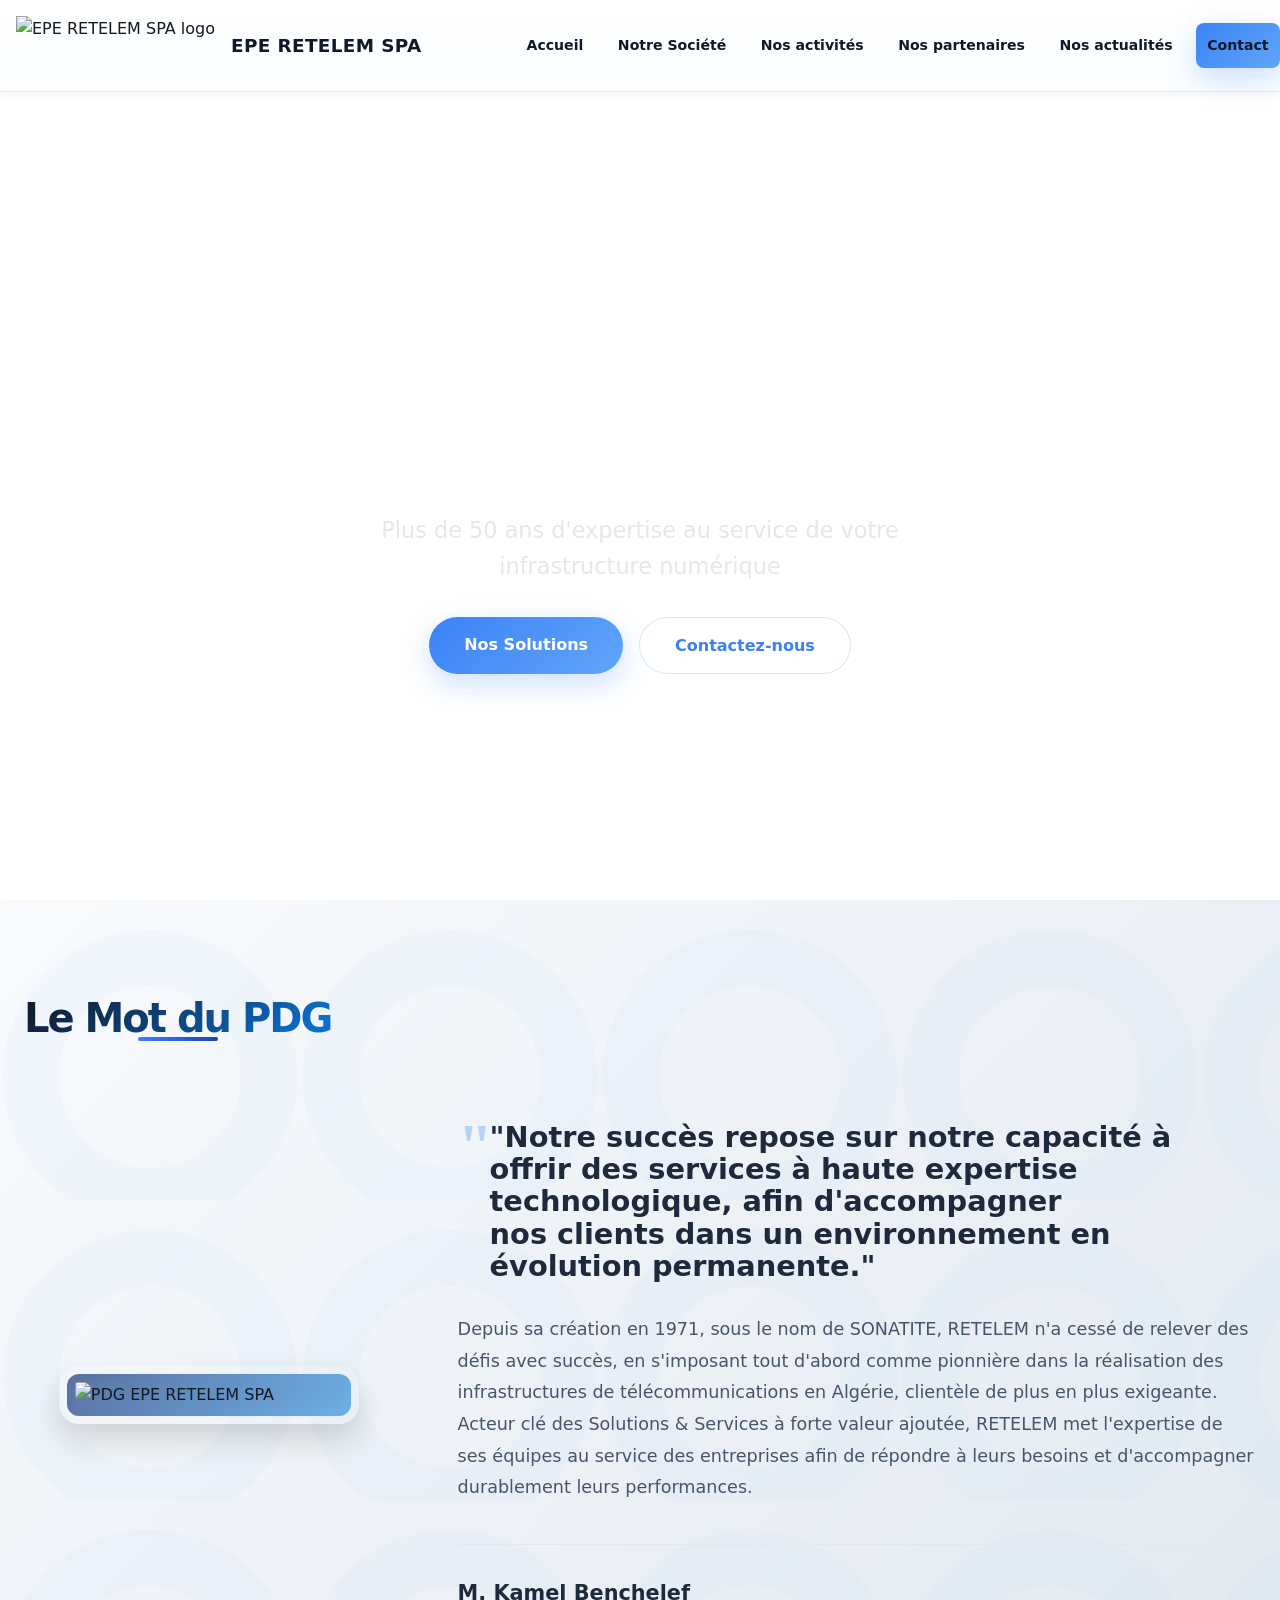
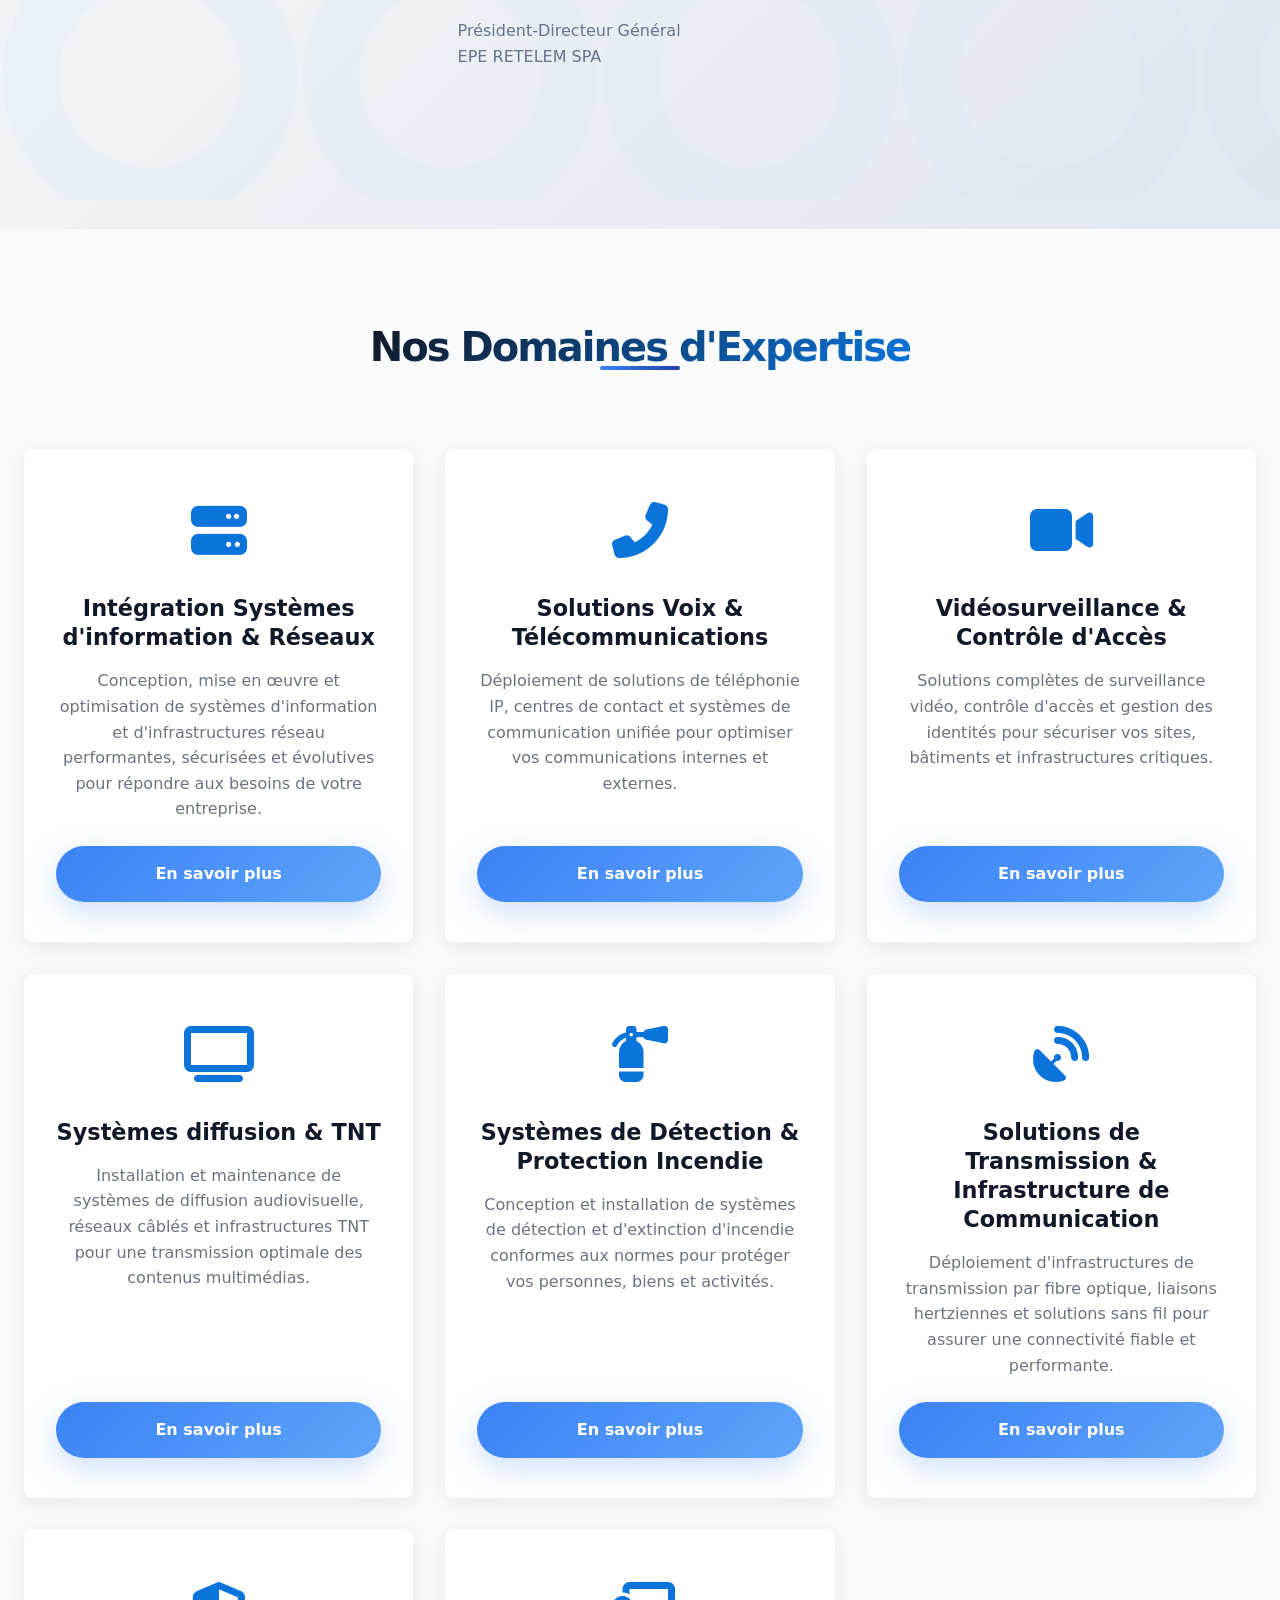
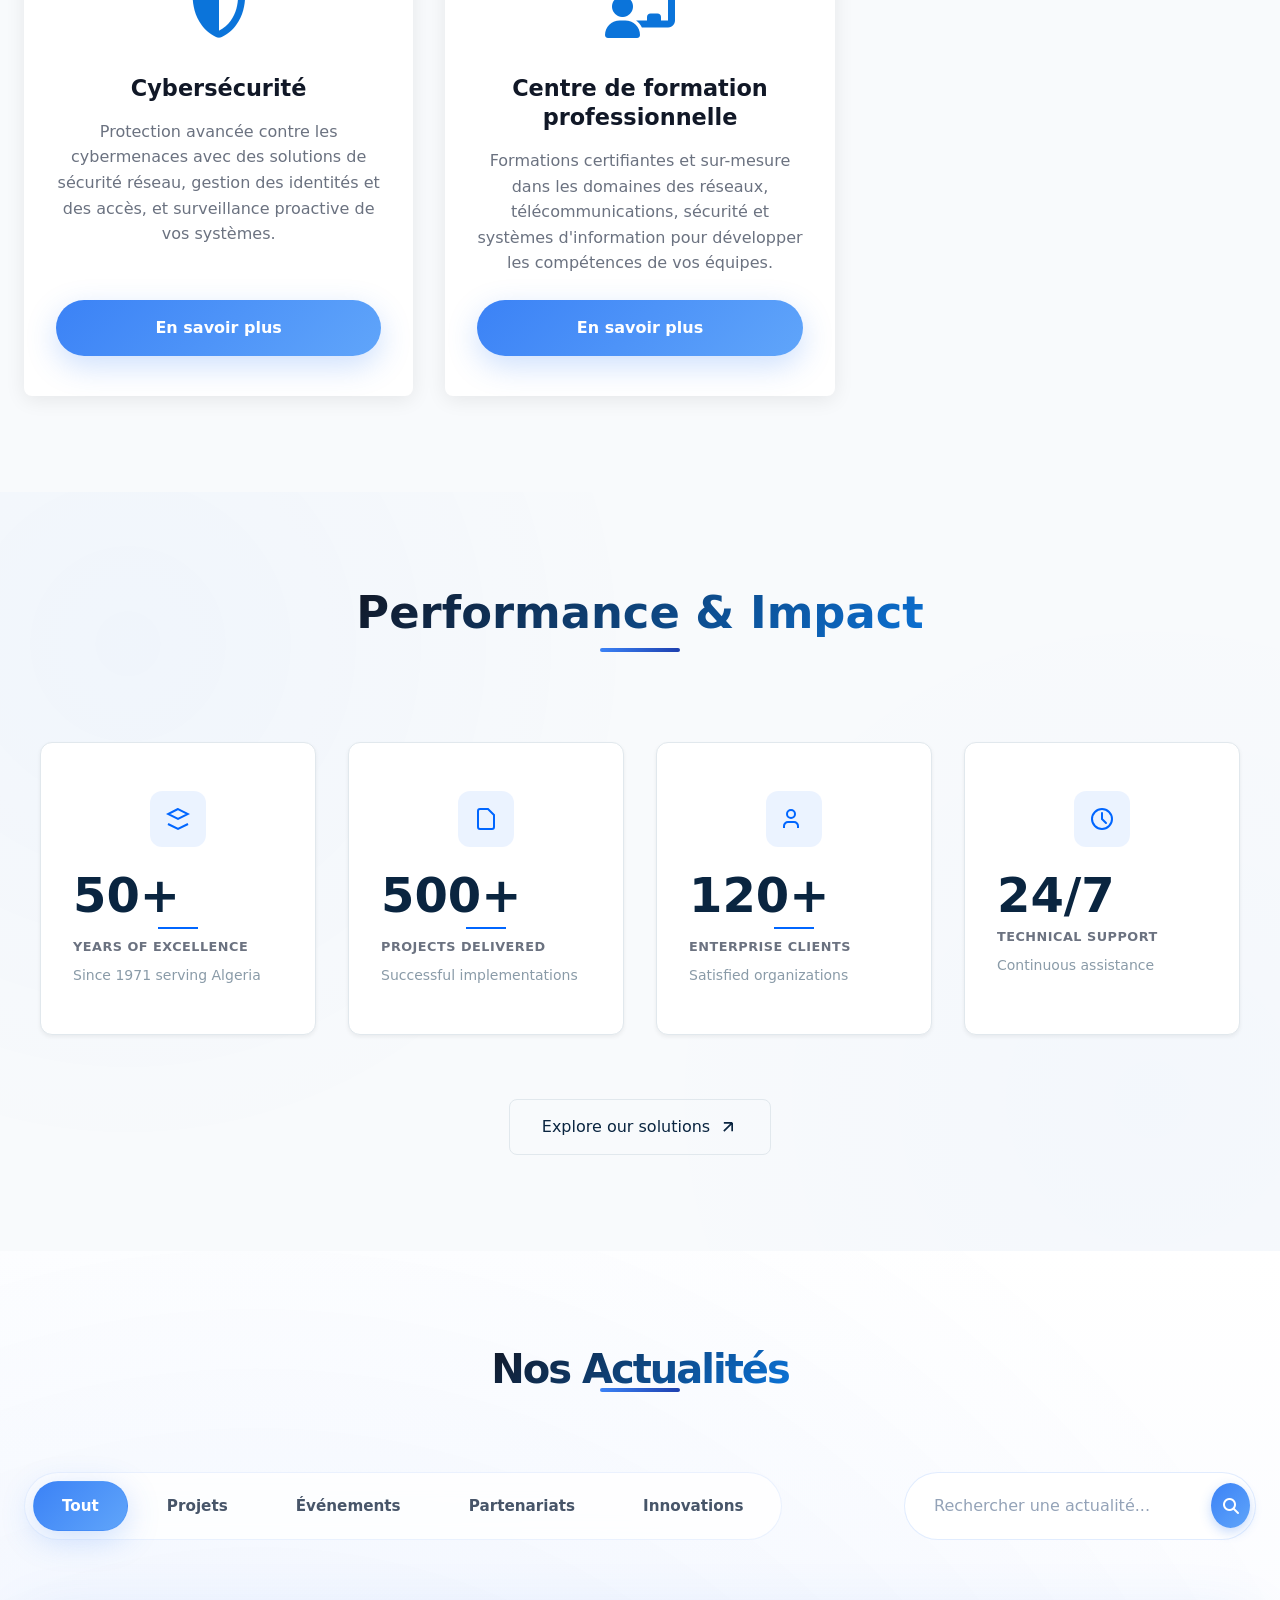
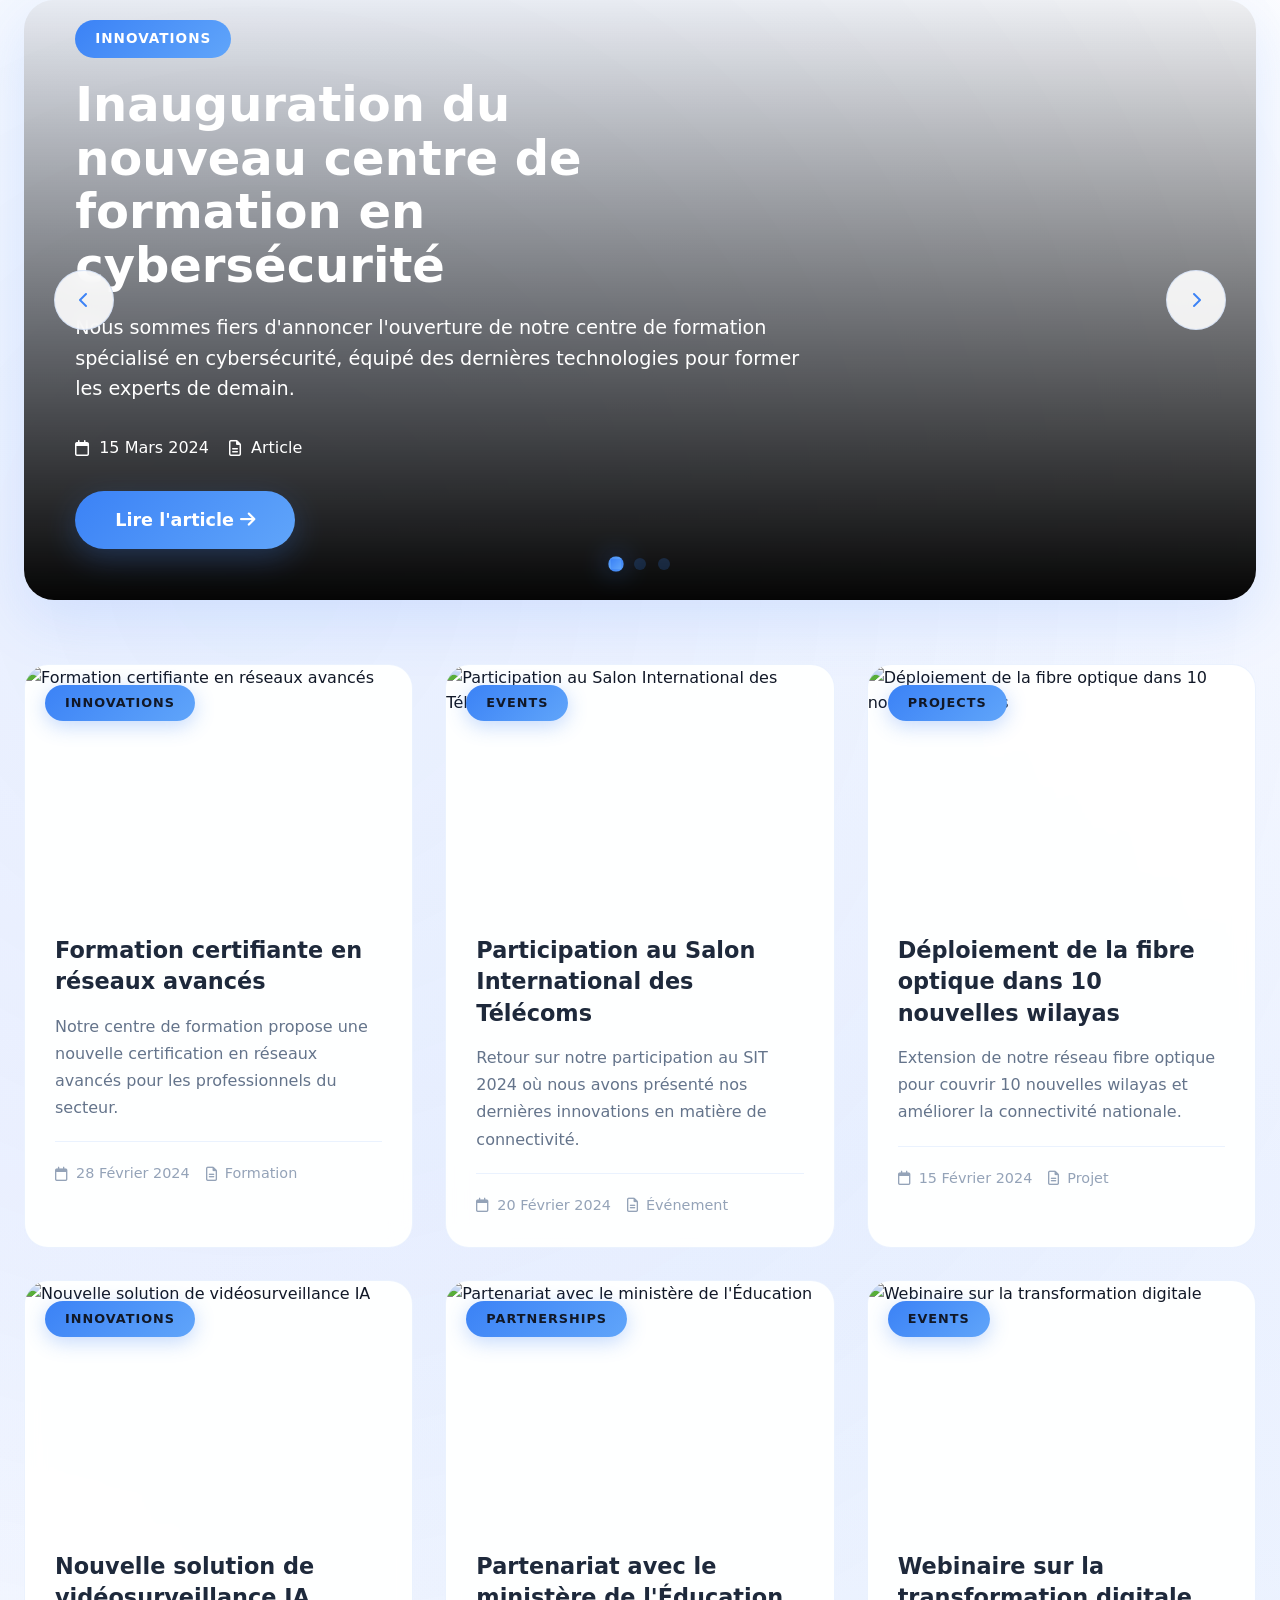
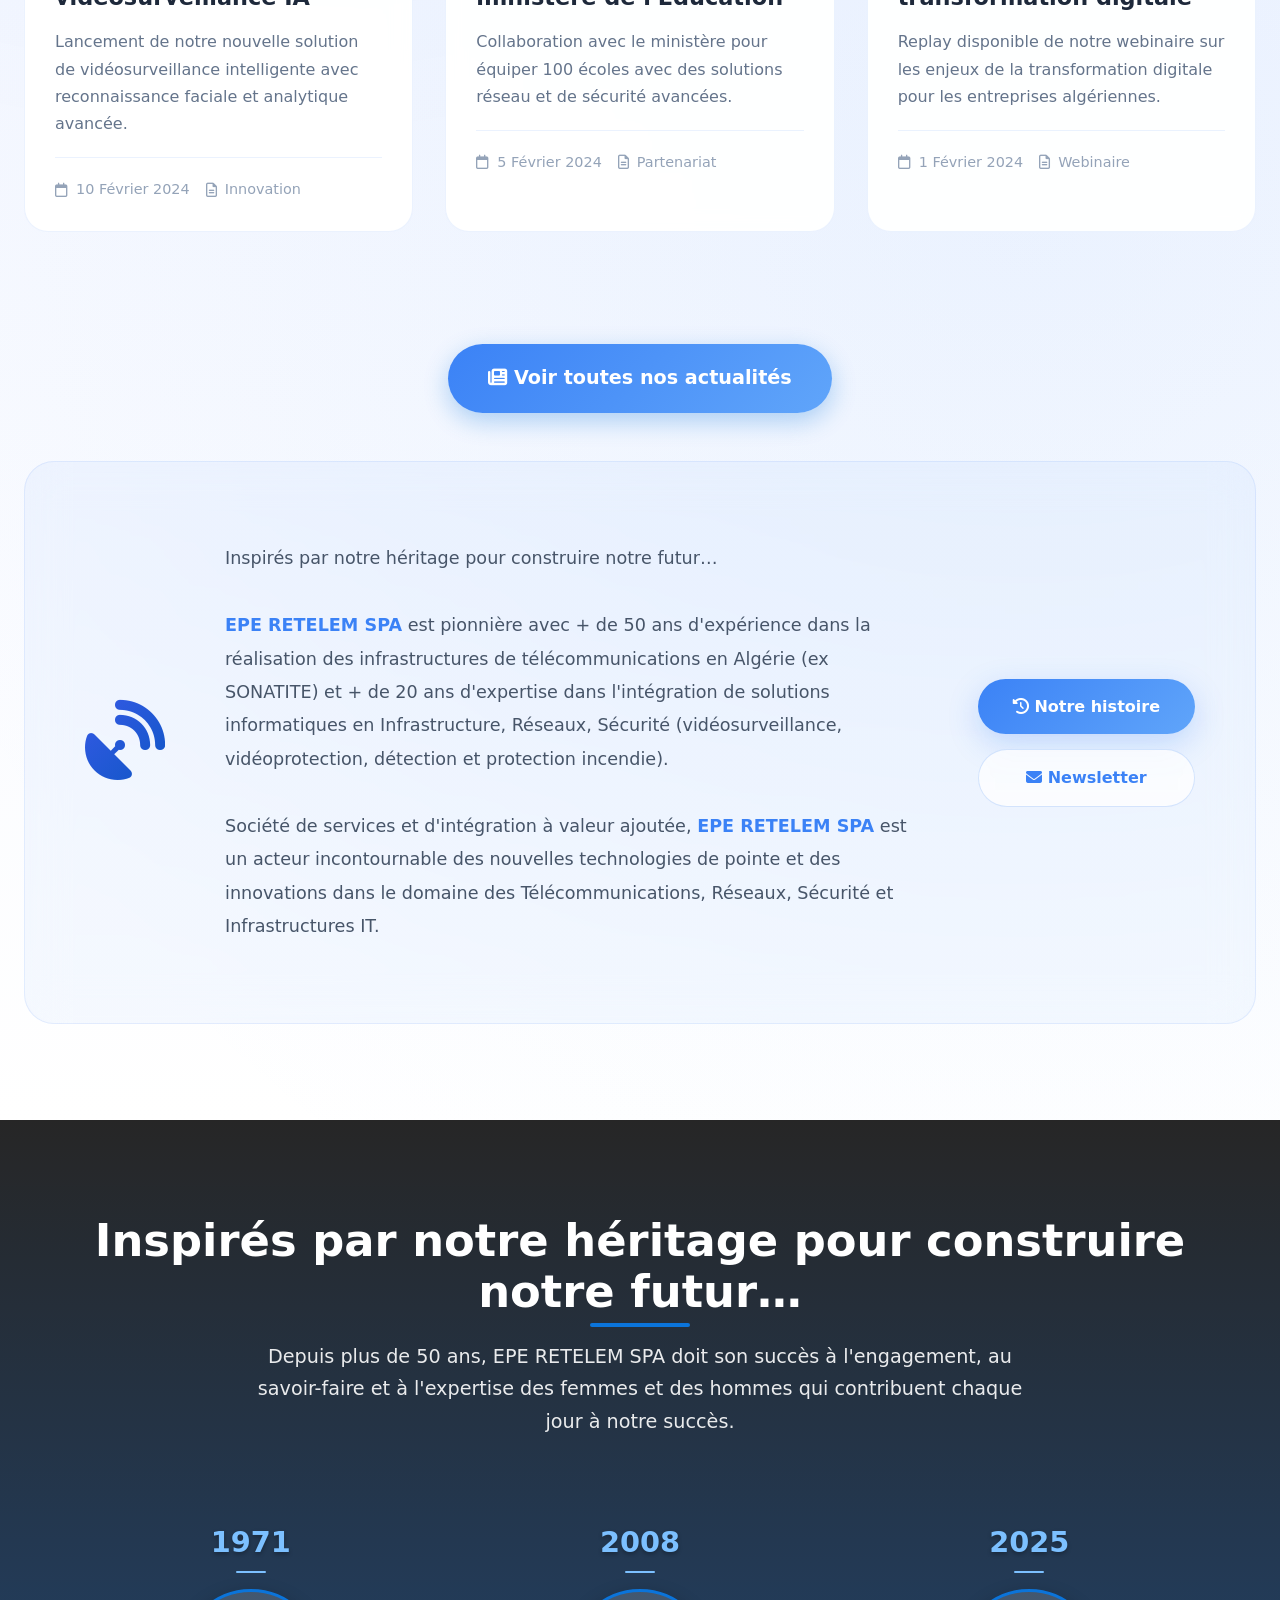
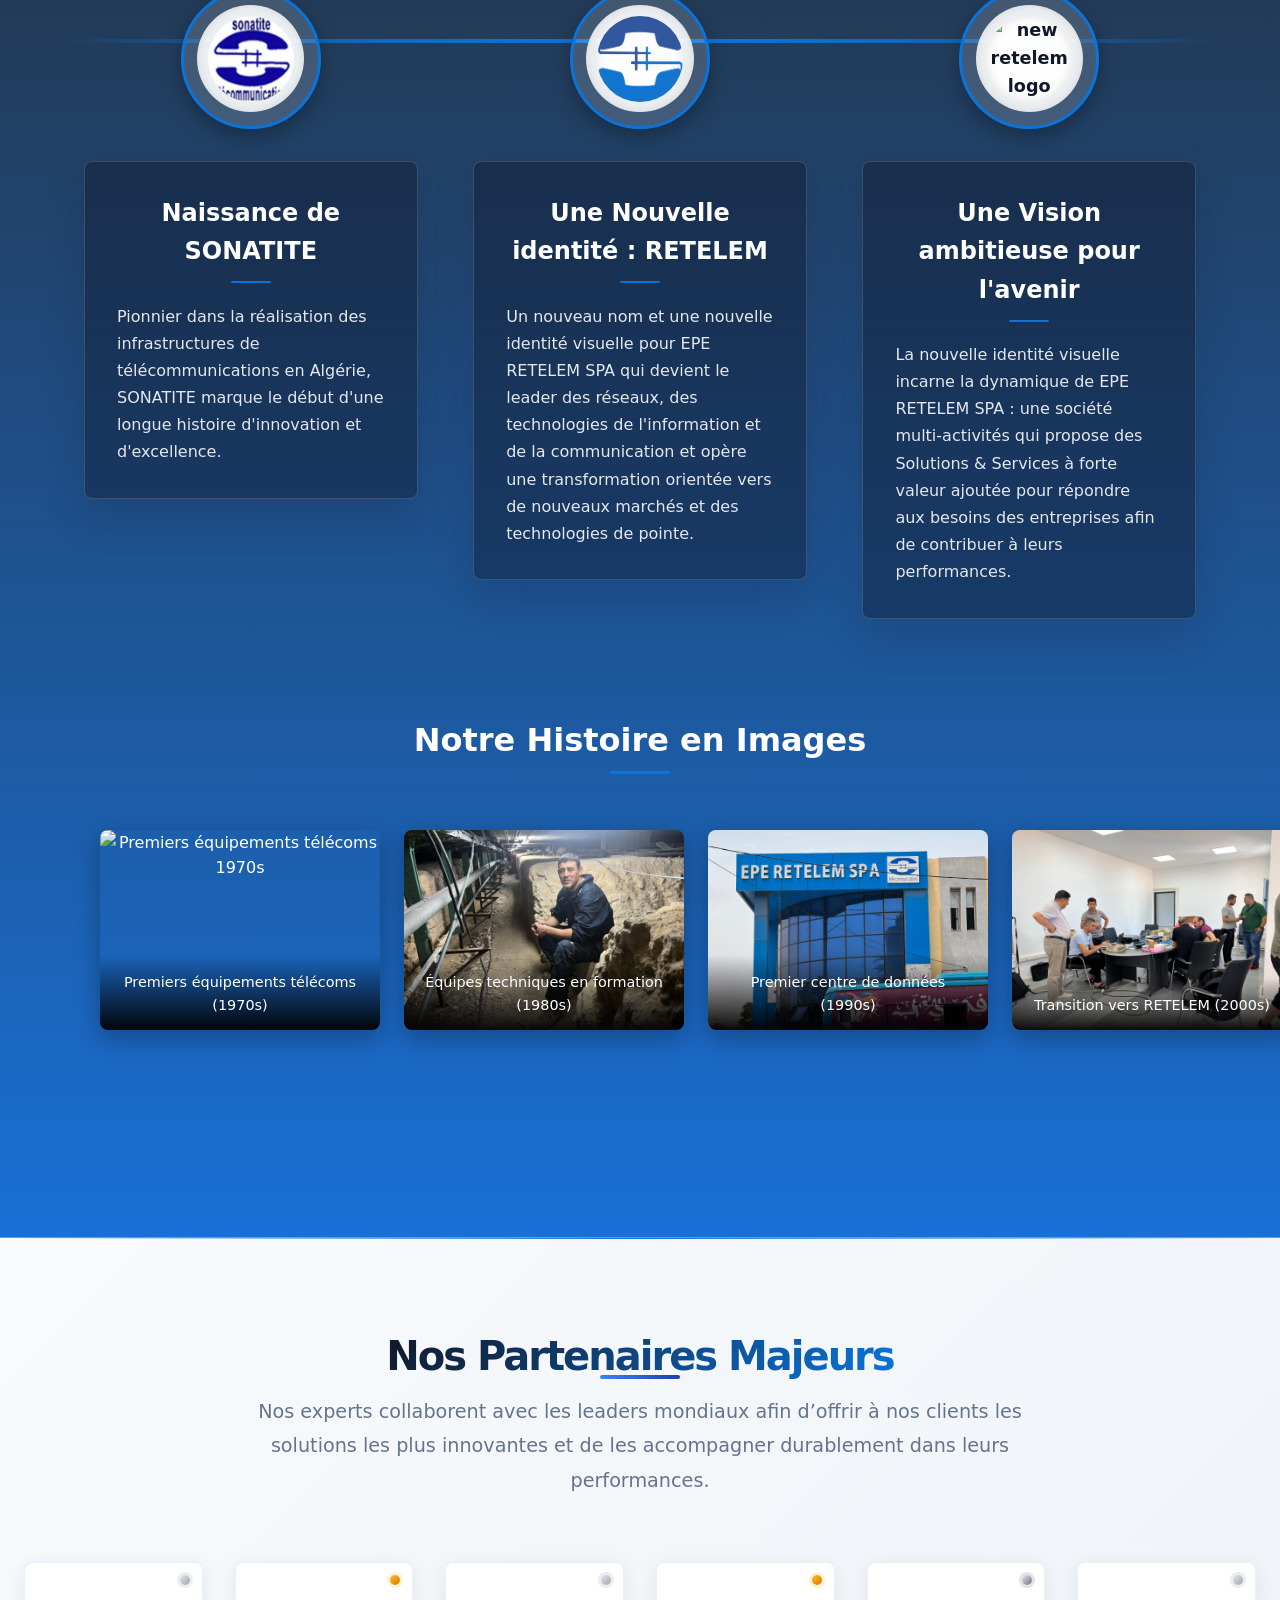
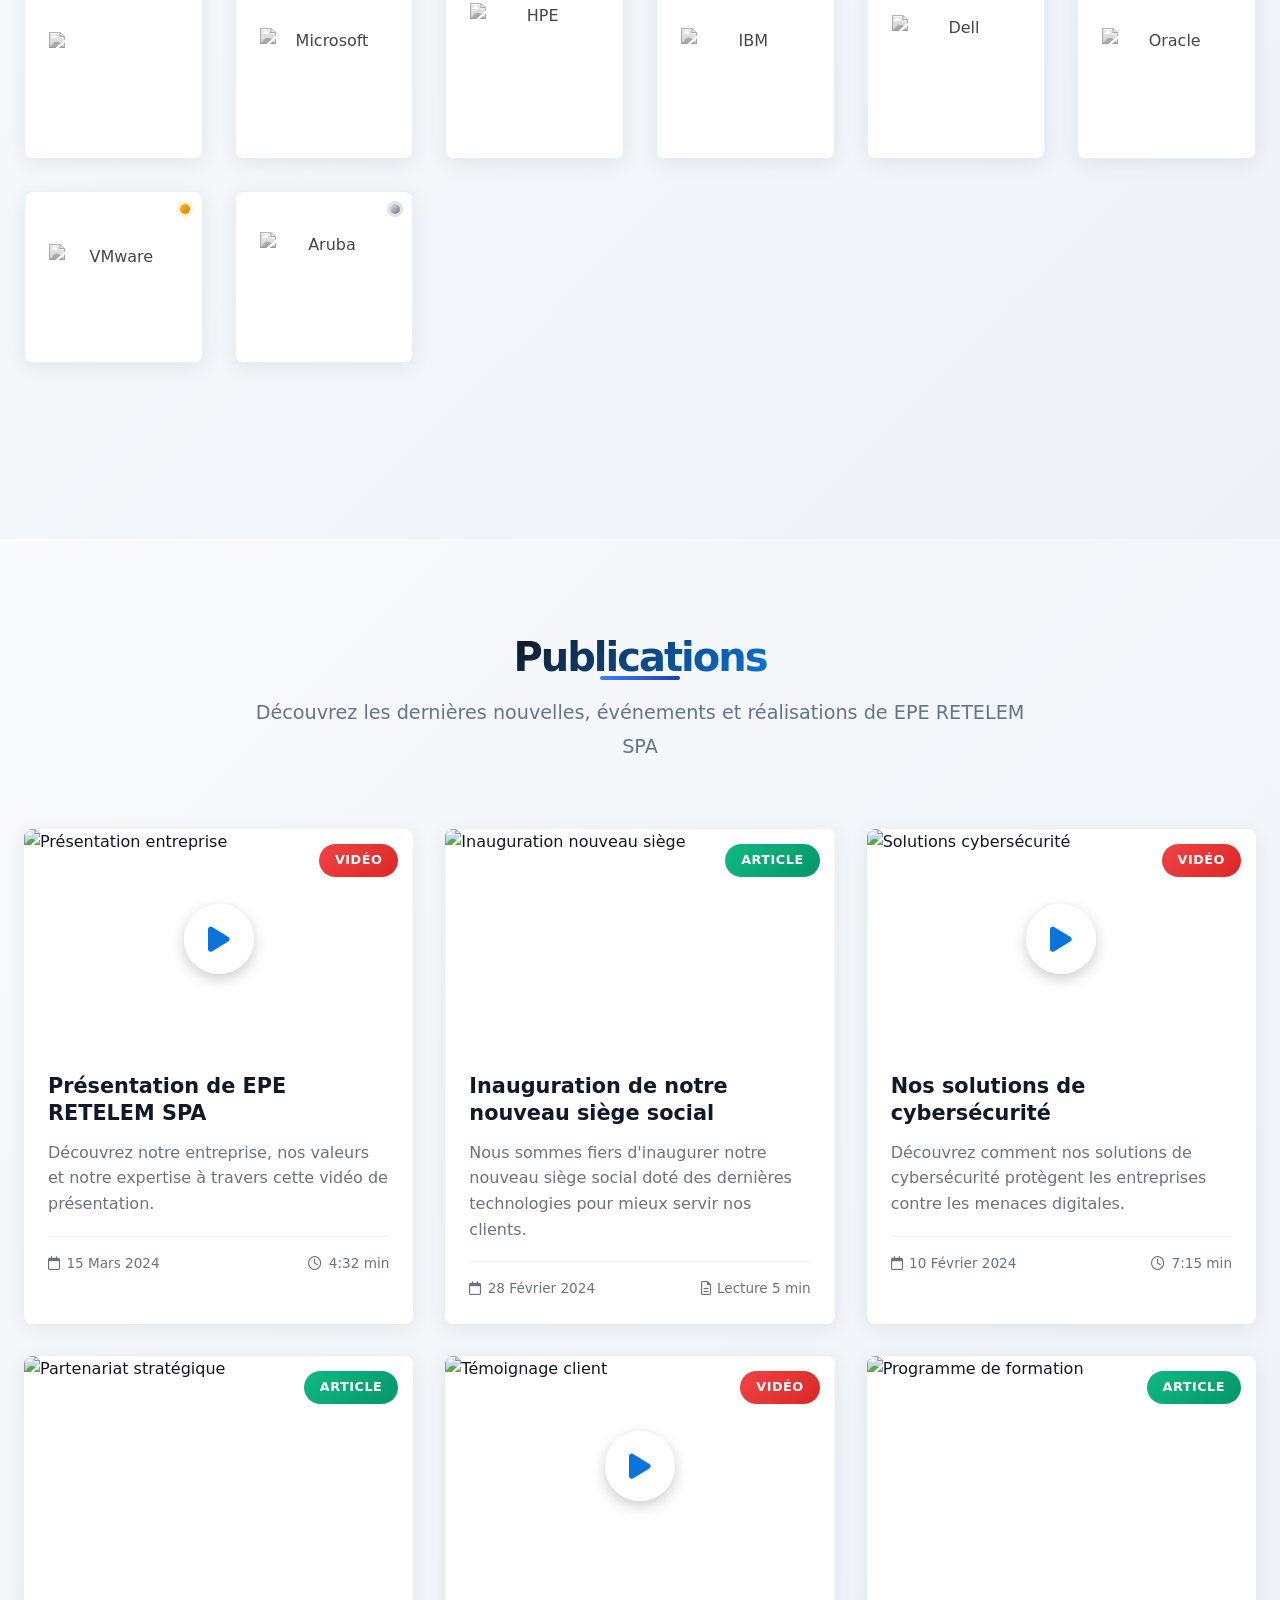
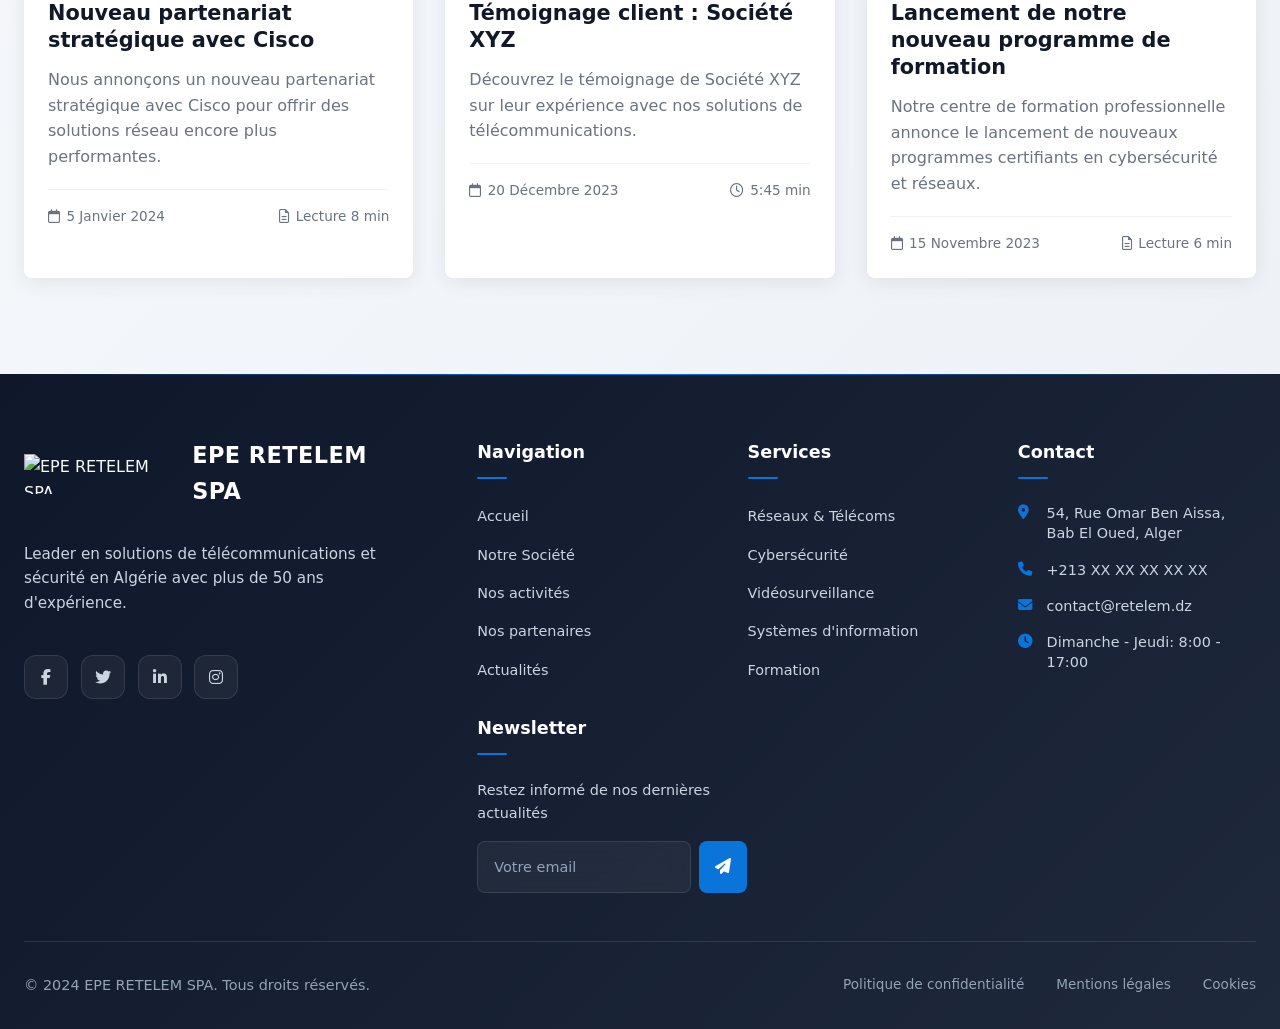
==== index.html @ a76135a5 "Rubrique PARTENAIRES Correction de la phrase introduction" ====
<!doctype html>
<html lang="fr">
<head>
  <meta charset="utf-8" />
  <meta name="viewport" content="width=device-width,initial-scale=1" />
  <title>EPE RETELEM SPA</title>
  <link rel="stylesheet" href="css/styles.css" />
  <link rel="stylesheet" href="https://cdnjs.cloudflare.com/ajax/libs/font-awesome/6.4.0/css/all.min.css">

</head>
<body>
  <header class="site-header">
    <div class="container header-inner">
      <a href="#" class="brand">
        <img src="assets/logo.png" alt="EPE RETELEM SPA logo" class="brand-logo" />
        <span class="brand-name">EPE RETELEM SPA</span>
      </a>

    <!-- Search Bar (appears on scroll for desktop) -->
      <div class="header-search" id="headerSearch">
        <div class="search-input-wrapper">
          <input 
            type="text" 
            class="search-input" 
            id="searchInput" 
            placeholder="Rechercher services, partenaires, actualités..."
            autocomplete="off"
          />
          <button class="search-button" id="searchButton">
            <i class="fas fa-search"></i>
          </button>
        </div>
        <div class="search-results" id="searchResults"></div>
      </div>

      <button class="mobile-search-toggle" id="mobileSearchToggle" aria-label="Rechercher">
        <i class="fas fa-search"></i>
      </button>

      <button class="mobile-nav-toggle" aria-controls="primary-nav" aria-expanded="false" aria-label="Afficher le menu">
        <span class="hamburger"></span>
      </button>

        <button class="mobile-nav-toggle" aria-controls="primary-nav" aria-expanded="false" aria-label="Afficher le menu">
          <span class="hamburger"></span>
        </button>

      <nav id="primary-nav" class="primary-nav" aria-label="Navigation principale">
        <ul class="nav-list">
          <li><a href="#accueil" class="nav-link">Accueil</a></li>

          <li class="has-submenu">
            <a href="#notre-societe" class="nav-link" aria-haspopup="true" aria-expanded="false">Notre Société</a>
            <ul class="submenu">
              <li><a href="#notre-histoire" class="nav-link">Notre histoire</a></li>
              <li><a href="#nos-valeurs" class="nav-link">Nos valeurs</a></li>
              <li><a href="#notre-engagement" class="nav-link">Notre engagement</a></li>
              <li><a href="#qualite" class="nav-link">Qualité</a></li>
              <li><a href="#nos-atouts" class="nav-link">Nos atouts</a></li>
            </ul>
          </li>

          <li class="has-submenu">
            <a href="#services-section" class="nav-link" aria-haspopup="true" aria-expanded="false">Nos activités</a>
            <ul class="submenu">
              <li><a href="#services-section" data-service="1" class="service-sub-link">Intégration Systèmes d'information & Réseaux</a></li>
              <li><a href="#services-section" data-service="2" class="service-sub-link">Solutions Voix & Télécommunications</a></li>
              <li><a href="#services-section" data-service="3" class="service-sub-link">Vidéosurveillance & Contrôle d'Accès</a></li>
              <li><a href="#services-section" data-service="4" class="service-sub-link">Systèmes diffusion & TNT</a></li>
              <li><a href="#services-section" data-service="5" class="service-sub-link">Systèmes de Détection & Protection Incendie</a></li>
              <li><a href="#services-section" data-service="6" class="service-sub-link">Solutions de Transmission & Infrastructure de Communication</a></li>
              <li><a href="#services-section" data-service="7" class="service-sub-link">Cybersécurité</a></li>
              <li><a href="#services-section" data-service="8" class="service-sub-link">Centre de formation professionnelle</a></li>
            </ul>
          </li>

          <li><a href="#partenaires-section" class="nav-link">Nos partenaires</a></li>
          <li><a href="#actualites-section" class="nav-link">Nos actualités</a></li>
          <li><a href="#contact-section" class="btn btn-primary nav-link">Contact</a></li>
        </ul>
      </nav>
    </div>
  </header>

  <main>
    <section class="hero1">
      <div class="hero1-bg">
        <img src="assets/background.jpg" alt="Background" />
      </div>
      <div class="hero1-content">
        <h1>Solutions Télécommunications & Sécurité</h1>
        <p>Plus de 50 ans d'expertise au service de votre infrastructure numérique</p>
        <div class="hero1-buttons">
          <a href="#" class="btn btn-primary">Nos Solutions</a>
          <a href="#" class="btn btn-secondary">Contactez-nous</a>
        </div>
      </div>
    </section>

    <section class="ceo-section" id="mot-du-pdg">
        <div class="container">
            <h2 class="section-title">Le Mot du PDG</h2>
            
            <div class="ceo-container">
                <div class="ceo-image-container">
                    <img src="assets/PDG2.jpg" alt="PDG EPE RETELEM SPA" class="ceo-image">
                    <!-- Removed old frame div -->
                </div>
                
                <div class="ceo-content">
                    <p class="ceo-quote">
                        "Notre succès repose sur notre capacité à offrir des services à haute expertise technologique, afin d'accompagner nos clients dans un environnement en évolution permanente."
                    </p>
                    
                    <div class="ceo-message">
                        <p>Depuis sa création en 1971, sous le nom de SONATITE, RETELEM n'a cessé de relever des défis avec succès, en s'imposant tout d'abord comme pionnière dans la réalisation des infrastructures de télécommunications en Algérie, clientèle de plus en plus exigeante.</p>
                        
                        <p>Acteur clé des Solutions & Services à forte valeur ajoutée, RETELEM met l'expertise de ses équipes au service des entreprises afin de répondre à leurs besoins et d'accompagner durablement leurs performances.</p>
                    </div>
                    
                    <div class="ceo-signature">
                        <div class="ceo-info">
                            <h4>M. Kamel Benchelef</h4>
                            <p>Président-Directeur Général</p>
                            <p>EPE RETELEM SPA</p>
                        </div>
                    </div>
                </div>
            </div>
        </div>
    </section>




  <section class="services-section">
    <div class="container">
      <div class="section-header">
        <h2 class="section-title">Nos Domaines d'Expertise</h2>
       <!--  <p class="section-subtitle">Découvrez nos solutions complètes pour répondre à tous vos besoins en télécommunications, sécurité et systèmes d'information</p>-->
      </div>
      <div class="services-grid">
        <!-- Service 1 -->
        <div class="service-card">
          <div class="service-icon">
            <i class="fas fa-server"></i>
          </div>
          <h3 class="service-title">Intégration Systèmes d'information & Réseaux</h3>
          <p class="service-description">Conception, mise en œuvre et optimisation de systèmes d'information et d'infrastructures réseau performantes, sécurisées et évolutives pour répondre aux besoins de votre entreprise.</p>
          <button class="btn btn-primary" data-service="1">En savoir plus</button>
        </div>
        
        <!-- Service 2 -->
        <div class="service-card">
          <div class="service-icon">
            <i class="fas fa-phone-alt"></i>
          </div>
          <h3 class="service-title">Solutions Voix & Télécommunications</h3>
          <p class="service-description">Déploiement de solutions de téléphonie IP, centres de contact et systèmes de communication unifiée pour optimiser vos communications internes et externes.</p>
          <button class="btn btn-primary" data-service="2">En savoir plus</button>
        </div>
        
        <!-- Service 3 -->
        <div class="service-card">
          <div class="service-icon">
            <i class="fas fa-video"></i>
          </div>
          <h3 class="service-title">Vidéosurveillance & Contrôle d'Accès</h3>
          <p class="service-description">Solutions complètes de surveillance vidéo, contrôle d'accès et gestion des identités pour sécuriser vos sites, bâtiments et infrastructures critiques.</p>
          <button class="btn btn-primary" data-service="3">En savoir plus</button>
        </div>
        
        <!-- Service 4 -->
        <div class="service-card">
          <div class="service-icon">
            <i class="fas fa-tv"></i>
          </div>
          <h3 class="service-title">Systèmes diffusion & TNT</h3>
          <p class="service-description">Installation et maintenance de systèmes de diffusion audiovisuelle, réseaux câblés et infrastructures TNT pour une transmission optimale des contenus multimédias.</p>
          <button class="btn btn-primary" data-service="4">En savoir plus</button>
        </div>
        
        <!-- Service 5 -->
        <div class="service-card">
          <div class="service-icon">
            <i class="fas fa-fire-extinguisher"></i>
          </div>
          <h3 class="service-title">Systèmes de Détection & Protection Incendie</h3>
          <p class="service-description">Conception et installation de systèmes de détection et d'extinction d'incendie conformes aux normes pour protéger vos personnes, biens et activités.</p>
          <button class="btn btn-primary" data-service="5">En savoir plus</button>
        </div>
        
        <!-- Service 6 -->
        <div class="service-card">
          <div class="service-icon">
            <i class="fas fa-satellite-dish"></i>
          </div>
          <h3 class="service-title">Solutions de Transmission & Infrastructure de Communication</h3>
          <p class="service-description">Déploiement d'infrastructures de transmission par fibre optique, liaisons hertziennes et solutions sans fil pour assurer une connectivité fiable et performante.</p>
          <button class="btn btn-primary" data-service="6">En savoir plus</button>
        </div>
        
        <!-- Service 7 -->
        <div class="service-card">
          <div class="service-icon">
            <i class="fas fa-shield-alt"></i>
          </div>
          <h3 class="service-title">Cybersécurité</h3>
          <p class="service-description">Protection avancée contre les cybermenaces avec des solutions de sécurité réseau, gestion des identités et des accès, et surveillance proactive de vos systèmes.</p>
          <button class="btn btn-primary" data-service="7">En savoir plus</button>
        </div>
        
        <!-- Service 8 -->
        <div class="service-card">
          <div class="service-icon">
            <i class="fas fa-chalkboard-teacher"></i>
          </div>
          <h3 class="service-title">Centre de formation professionnelle</h3>
          <p class="service-description">Formations certifiantes et sur-mesure dans les domaines des réseaux, télécommunications, sécurité et systèmes d'information pour développer les compétences de vos équipes.</p>
          <button class="btn btn-primary" data-service="8">En savoir plus</button>
        </div>
      </div>
    </div>
  </section>


  <!-- Service Modal Structure -->
  <div id="serviceModal" class="modal">
    <div class="modal-content">
      <div class="modal-header">
        <div class="modal-title">
          <div class="modal-icon" id="serviceModalIcon"></div>
          <h2 id="serviceModalTitle">Titre du Service</h2>
        </div>
        <button class="modal-close" id="serviceModalClose">&times;</button>
      </div>
      <div class="modal-body">
        <div class="service-details">
          <div class="service-info">
            <h3>Description détaillée</h3>
            <p id="serviceModalDescription">Description détaillée du service...</p>
            
            <h3>Nos solutions</h3>
            <div class="service-features">
              <ul id="serviceModalFeatures">
                <!-- Features will be added here by JavaScript -->
              </ul>
            </div>
          </div>
          <div class="service-image">
            <img id="serviceModalImage" src="" alt="Service Image">
          </div>
        </div>
      </div>
      <div class="modal-footer">
        <div class="service-contact">
          <button class="btn btn-outline" id="serviceModalContact">Demander un devis</button>
          <button class="btn btn-primary" id="serviceModalCall">Nous contacter</button>
        </div>
      </div>
    </div>
  </div>

<!-- Enhanced Stats Section -->
<!-- Professional Stats Section -->
<section class="stats-section" data-variant="enterprise">
  <div class="container">
    <header class="stats-header">
      <h2 class="stats-title">Performance & Impact</h2>
    </header>

    <div class="stats-grid">
      <div class="stat-item" data-count="50" data-suffix="+">
        <div class="stat-content">
          <div class="stat-icon">
            <svg viewBox="0 0 24 24" fill="none">
              <path d="M12 2L2 7L12 12L22 7L12 2Z" stroke="currentColor" stroke-width="2"/>
              <path d="M2 17L12 22L22 17" stroke="currentColor" stroke-width="2"/>
            </svg>
          </div>
          <div class="stat-number">
            <span class="stat-counter" data-target="50">0</span>+
          </div>
          <div class="stat-label">Years of Excellence</div>
          <div class="stat-description">Since 1971 serving Algeria</div>
        </div>
      </div>

      <div class="stat-item" data-count="500" data-suffix="+">
        <div class="stat-content">
          <div class="stat-icon">
            <svg viewBox="0 0 24 24" fill="none">
              <path d="M14 2H6C4.89 2 4 2.89 4 4V20C4 21.11 4.89 22 6 22H18C19.11 22 20 21.11 20 20V8L14 2Z" stroke="currentColor" stroke-width="2"/>
            </svg>
          </div>
          <div class="stat-number">
            <span class="stat-counter" data-target="500">0</span>+
          </div>
          <div class="stat-label">Projects Delivered</div>
          <div class="stat-description">Successful implementations</div>
        </div>
      </div>

      <div class="stat-item" data-count="120" data-suffix="+">
        <div class="stat-content">
          <div class="stat-icon">
            <svg viewBox="0 0 24 24" fill="none">
              <path d="M16 21V19C16 17.9391 15.5786 16.9217 14.8284 16.1716C14.0783 15.4214 13.0609 15 12 15H6C4.93913 15 3.92172 15.4214 3.17157 16.1716C2.42143 16.9217 2 17.9391 2 19V21" stroke="currentColor" stroke-width="2"/>
              <circle cx="9" cy="7" r="4" stroke="currentColor" stroke-width="2"/>
            </svg>
          </div>
          <div class="stat-number">
            <span class="stat-counter" data-target="120">0</span>+
          </div>
          <div class="stat-label">Enterprise Clients</div>
          <div class="stat-description">Satisfied organizations</div>
        </div>
      </div>

      <div class="stat-item">
        <div class="stat-content">
          <div class="stat-icon">
            <svg viewBox="0 0 24 24" fill="none">
              <circle cx="12" cy="12" r="10" stroke="currentColor" stroke-width="2"/>
              <path d="M12 6V12L16 16" stroke="currentColor" stroke-width="2" stroke-linecap="round"/>
            </svg>
          </div>
          <div class="stat-number">24/7</div>
          <div class="stat-label">Technical Support</div>
          <div class="stat-description">Continuous assistance</div>
        </div>
      </div>
    </div>

    <footer class="stats-footer">
      <a href="#contact-section" class="cta-link nav-link">
        Explore our solutions
        <svg viewBox="0 0 24 24" fill="none">
          <path d="M7 17L17 7M17 7H7M17 7V17" stroke="currentColor" stroke-width="2"/>
        </svg>
      </a>
    </footer>
  </div>
</section>

    <section class="news-gallery-section">
        <div class="container">
            <div class="section-header">
                <h2 class="section-title">Nos Actualités</h2>
               <!--  <p class="section-subtitle">Découvrez RETELEM CONNECT. Restez informé de nos dernières actualités : réalisations, partenariats, événements et sur les innovations technologiques qui façonnent l'avenir des télécommunications en Algérie.</p> -->
            </div>

            <div class="news-navigation">
                <div class="news-tabs">
                    <div class="news-tab active" data-category="all">Tout</div>
                    <div class="news-tab" data-category="projects">Projets</div>
                    <div class="news-tab" data-category="events">Événements</div>
                    <div class="news-tab" data-category="partnerships">Partenariats</div>
                    <div class="news-tab" data-category="innovations">Innovations</div>
                </div>
                
                <div class="news-search">
                    <input type="text" placeholder="Rechercher une actualité...">
                    <button><i class="fas fa-search"></i></button>
                </div>
            </div>

            <!-- Featured Hero Carousel -->
            <div class="featured-hero" id="heroCarousel">
                <!-- Slides added by JavaScript -->
                
                <div class="hero-arrows">
                    <div class="hero-arrow prev-arrow" id="heroPrev">
                        <i class="fas fa-chevron-left"></i>
                    </div>
                    <div class="hero-arrow next-arrow" id="heroNext">
                        <i class="fas fa-chevron-right"></i>
                    </div>
                </div>
                
                <div class="hero-dots" id="heroDots">
                    <!-- Dots added by JavaScript -->
                </div>
            </div>

            <!-- News Grid -->
            <div class="news-grid" id="newsGrid">
                <!-- Cards added by JavaScript -->
            </div>

    <div class="news-archive-cta">
        <a class="btn btn-primary btn-large" href="news-archive.html">
            <i class="fas fa-newspaper"></i>
            Voir toutes nos actualités
        </a>
    </div>



            <!-- Company Showcase -->
            <div class="company-showcase">
                <div class="company-grid">
                    <div class="company-logo">
                        <i class="fas fa-satellite-dish"></i>
                    </div>
                    
                    <div class="company-description">
                        <p>
                            Inspirés par notre héritage pour construire notre futur…<br><br>
                            <strong>EPE RETELEM SPA</strong> est pionnière avec + de 50 ans d'expérience dans la réalisation des infrastructures
                            de télécommunications en Algérie (ex SONATITE) et + de 20 ans d'expertise dans l'intégration de solutions informatiques
                            en Infrastructure, Réseaux, Sécurité (vidéosurveillance, vidéoprotection, détection et protection incendie).<br><br>
                            Société de services et d'intégration à valeur ajoutée, <strong>EPE RETELEM SPA</strong> est un acteur incontournable
                            des nouvelles technologies de pointe et des innovations dans le domaine des Télécommunications, Réseaux, Sécurité et Infrastructures IT.
                        </p>
                    </div>
                    
                    <div class="company-actions">
                        <button class="btn btn-primary">
                            <i class="fas fa-history"></i>
                            Notre histoire
                        </button>
                        <button class="btn btn-secondary">
                            <i class="fas fa-envelope"></i>
                            Newsletter
                        </button>
                    </div>
                </div>
            </div>
        </div>
    </section>

    <section class="history-section">
        <div class="container">
            <div class="history-content">
                <h2 class="history-title">Inspirés par notre héritage pour construire notre futur…</h2>
                <div class="history-text">
                    <p>Depuis plus de 50 ans, EPE RETELEM SPA doit son succès à l'engagement, au savoir-faire et à l'expertise des femmes et des hommes qui contribuent chaque jour à notre succès.</p>
                </div>

                <!-- Professional Horizontal Timeline -->
                <div class="timeline-container">
                    <div class="timeline-connector"></div>
                    
                    <div class="timeline">
                        <div class="timeline-item">
                            <div class="timeline-year">1971</div>
                            <div class="timeline-logo-circle">
                                <div class="logo-image"><img src="assets/sonatite.png" alt="SONATITE logo" class="logo-image" /></div>
                            </div>
                            <div class="timeline-content">
                                <h3>Naissance de SONATITE</h3>
                                <p>Pionnier dans la réalisation des infrastructures de télécommunications en Algérie, SONATITE marque le début d'une longue histoire d'innovation et d'excellence.</p>
                            </div>
                        </div>

                        <div class="timeline-item">
                            <div class="timeline-year">2008</div>
                            <div class="timeline-logo-circle">
                                <div class="logo-image"><img src="assets/logo-retelem.png" alt="retelem logo" class="logo-image" /></div>
                            </div>
                            <div class="timeline-content">
                                <h3>Une Nouvelle identité : RETELEM</h3>
                                <p>Un nouveau nom et une nouvelle identité visuelle pour EPE RETELEM SPA qui devient le leader des réseaux, des technologies de l'information et de la communication et opère une transformation orientée vers de nouveaux marchés et des technologies de pointe.</p>
                            </div>
                        </div>

                        <div class="timeline-item">
                            <div class="timeline-year">2025</div>
                            <div class="timeline-logo-circle">
                                <div class="logo-image"><img src="assets/logo.png" alt="new retelem logo" class="logo-image" /></div>
                            </div>
                            <div class="timeline-content">
                                <h3>Une Vision ambitieuse pour l'avenir</h3>
                                <p>La nouvelle identité visuelle incarne la dynamique de EPE RETELEM SPA : une société multi-activités qui propose des Solutions & Services à forte valeur ajoutée pour répondre aux besoins des entreprises afin de contribuer à leurs performances.</p>
                            </div>
                        </div>
                    </div>
                </div>
                    <!-- Add this after the timeline and before the existing history-images -->
                      <div class="history-gallery-section">
                          <div class="container">
                              <h3 class="gallery-title">Notre Histoire en Images</h3>
                              <div class="history-gallery">
                                  <div class="gallery-track">
                                      <div class="gallery-item">
                                          <img src="assets/10.jpeg" alt="Premiers équipements télécoms 1970s">
                                          <div class="gallery-caption">Premiers équipements télécoms (1970s)</div>
                                          <div class="story-popup">
                                              <h4>Les Débuts de la Révolution Télécom</h4>
                                              <p>En 1971, SONATITE installe les premiers équipements de télécommunications qui ont connecté l'Algérie. Ces systèmes analogiques pionniers ont posé les bases de l'infrastructure moderne.</p>
                                              <div class="story-meta">1971 • Fondation</div>
                                          </div>
                                      </div>
                                      <div class="gallery-item">
                                          <img src="assets/11.jpeg" alt="Équipes techniques en formation">
                                          <div class="gallery-caption">Équipes techniques en formation (1980s)</div>
                                          <div class="story-popup">
                                              <h4>Formation des Premiers Experts</h4>
                                              <p>Dans les années 80, nous avons formé la première génération d'ingénieurs télécoms algériens. Ces formations ont créé un savoir-faire local qui a permis l'autonomie technologique.</p>
                                              <div class="story-meta">1985 • Formation</div>
                                          </div>
                                      </div>
                                      <div class="gallery-item">
                                          <img src="assets/12.jpeg" alt="Premier centre de données">
                                          <div class="gallery-caption">Premier centre de données (1990s)</div>
                                          <div class="story-popup">
                                              <h4>L'Ère Numérique Commence</h4>
                                              <p>1995 marque l'installation de notre premier centre de données avec des serveurs mainframe. Cette infrastructure a supporté la transition vers le numérique des entreprises algériennes.</p>
                                              <div class="story-meta">1995 • Innovation</div>
                                          </div>
                                      </div>
                                      <div class="gallery-item">
                                          <img src="assets/13.jpeg" alt="Transition vers RETELEM">
                                          <div class="gallery-caption">Transition vers RETELEM (2000s)</div>
                                          <div class="story-popup">
                                              <h4>Nouvelle Identité, Nouvelle Vision</h4>
                                              <p>En 2008, SONATITE devient RETELEM, symbolisant notre évolution vers les solutions intégrées. Cette transformation a élargi notre portefeuille de services et notre rayonnement international.</p>
                                              <div class="story-meta">2008 • Transformation</div>
                                          </div>
                                      </div>
                                      <div class="gallery-item">
                                          <img src="assets/14.jpeg" alt="Expansion des services">
                                          <div class="gallery-caption">Expansion des services (2010s)</div>
                                          <div class="story-popup">
                                              <h4>Expansion et Diversification</h4>
                                              <p>Les années 2010 ont vu RETELEM diversifier ses services vers la cybersécurité, la vidéosurveillance et les solutions cloud. Nous avons doublé notre taille et triplé notre expertise.</p>
                                              <div class="story-meta">2015 • Expansion</div>
                                          </div>
                                      </div>
                                      <div class="gallery-item">
                                          <img src="assets/15.jpeg" alt="Innovation technologique">
                                          <div class="gallery-caption">Innovation technologique (2020s)</div>
                                          <div class="story-popup">
                                              <h4>L'Innovation au Cœur de Notre ADN</h4>
                                              <p>Aujourd'hui, RETELEM innove avec l'IA, l'IoT et la 5G. Notre centre de R&D développe des solutions sur mesure pour l'industrie 4.0 et la transformation digitale de l'Algérie.</p>
                                              <div class="story-meta">2024 • Innovation</div>
                                          </div>
                                      </div>
                                  </div>
                              </div>
                          </div>
                      </div>
            </div>
        </div>
    </section>



  <section class="partners-section">
    <div class="container">
      <div class="section-header">
        <h2 class="section-title">Nos Partenaires Majeurs</h2>
        <p class="section-subtitle">Nos experts collaborent avec les leaders mondiaux afin d’offrir à nos clients les solutions les plus innovantes et de les accompagner durablement dans leurs performances. </p>
      </div>
      <div class="partners-grid">
        <!-- Partner 1 -->
        <div class="partner-card" data-partner="1">
          <div class="partner-badge platinum"></div>
          <img src="assets/Cisco Systems.png" class="partner-logo">
          <div class="partner-name">Cisco Systems</div>
        </div>
        
        <!-- Partner 2 -->
        <div class="partner-card" data-partner="2">
          <div class="partner-badge gold"></div>
          <img src="assets/Microsoft.png" alt="Microsoft" class="partner-logo">
          <div class="partner-name">Microsoft</div>
        </div>
        
        <!-- Partner 3 -->
        <div class="partner-card" data-partner="3">
          <div class="partner-badge platinum"></div>
          <img src="assets/Hewlett Packard Enterprise.png" alt="HPE" class="partner-logo">
          <div class="partner-name">Hewlett Packard Enterprise</div>
        </div>
        
        <!-- Partner 4 -->
        <div class="partner-card" data-partner="4">
          <div class="partner-badge gold"></div>
          <img src="assets/ibm.png" alt="IBM" class="partner-logo">
          <div class="partner-name">IBM</div>
        </div>
        
        <!-- Partner 5 -->
        <div class="partner-card" data-partner="5">
          <div class="partner-badge silver"></div>
          <img src="assets/dell.png" alt="Dell" class="partner-logo">
          <div class="partner-name">Dell Technologies</div>
        </div>
        
        <!-- Partner 6 -->
        <div class="partner-card" data-partner="6">
          <div class="partner-badge platinum"></div>
          <img src="assets/oracle.png" alt="Oracle" class="partner-logo">
          <div class="partner-name">Oracle</div>
        </div>
        
        <!-- Partner 7 -->
        <div class="partner-card" data-partner="7">
          <div class="partner-badge gold"></div>
          <img src="assets/vmware.png" alt="VMware" class="partner-logo">
          <div class="partner-name">VMware</div>
        </div>
        
        <!-- Partner 8 -->
        <div class="partner-card" data-partner="8">
          <div class="partner-badge silver"></div>
          <img src="assets/aruba.png" alt="Aruba" class="partner-logo">
          <div class="partner-name">Aruba Networks</div>
        </div>
      </div>
    </div>
  </section>

  <!-- Partners Modal -->
  <div id="partnerModal" class="modal">
    <div class="modal-content">
      <div class="modal-header">
        <div class="modal-partner-info">
          <img id="partnerModalLogo" src="" alt="Partner Logo" class="modal-partner-logo">
          <div class="modal-title">
            <h2 id="partnerModalName">Nom du Partenaire</h2>
            <span class="modal-category" id="partnerModalCategory">Partenaire Platinum</span>
          </div>
        </div>
        <button class="modal-close" id="partnerModalClose">&times;</button>
      </div>
      <div class="modal-body">
        <div class="partner-details">
          <div class="partner-description">
            <h3>À propos</h3>
            <p id="partnerModalDescription">Description du partenaire...</p>
            <a href="#" id="partnerModalWebsite" class="partner-website" target="_blank">
              <i class="fas fa-external-link-alt"></i>
              Visiter le site web
            </a>
          </div>
          <div class="partner-solutions">
            <h3>Solutions fournies</h3>
            <ul id="partnerModalSolutions">
              <!-- Solutions will be added here by JavaScript -->
            </ul>
          </div>
        </div>
      </div>
      <div class="modal-footer">
        <div class="partner-contact">
          <button class="btn btn-outline" id="partnerModalContact">Demander des informations</button>
          <button class="btn btn-primary" id="partnerModalCall">Voir les produits</button>
        </div>
        <div class="partner-stats">
          <div class="stat">
            <div class="stat-value" id="partnerModalYears">10+</div>
            <div class="stat-label">Ans de partenariat</div>
          </div>
          <div class="stat">
            <div class="stat-value" id="partnerModalProjects">150+</div>
            <div class="stat-label">Projets réalisés</div>
          </div>
        </div>
      </div>
    </div>
  </div>



  <section class="informations-section">
    <div class="container">
      <div class="section-header">
        <h2 class="section-title">Publications</h2>
        <p class="section-subtitle">Découvrez les dernières nouvelles, événements et réalisations de EPE RETELEM SPA</p>
      </div>
      <div class="informations-grid">
        <!-- Video 1 -->
        <div class="info-card" data-info="1" data-type="video">
          <div class="info-card-image">
            <img src="assets/ged.png" alt="Présentation entreprise">
            <div class="info-card-badge badge-video">Vidéo</div>
            <div class="play-button">
              <i class="fas fa-play"></i>
            </div>
          </div>
          <div class="info-card-content">
            <h3 class="info-card-title">Présentation de EPE RETELEM SPA</h3>
            <p class="info-card-excerpt">Découvrez notre entreprise, nos valeurs et notre expertise à travers cette vidéo de présentation.</p>
            <div class="info-card-meta">
              <div class="info-card-date">
                <i class="far fa-calendar"></i>
                <span>15 Mars 2024</span>
              </div>
              <div class="info-card-type">
                <i class="far fa-clock"></i>
                <span>4:32 min</span>
              </div>
            </div>
          </div>
        </div>
        
        <!-- Article 1 -->
        <div class="info-card" data-info="2" data-type="article">
          <div class="info-card-image">
            <img src="https://images.unsplash.com/photo-1542744173-8e7e53415bb0?ixlib=rb-4.0.3&ixid=M3wxMjA3fDB8MHxwaG90by1wYWdlfHx8fGVufDB8fHx8fA%3D%3D&auto=format&fit=crop&w=1000&q=80" alt="Inauguration nouveau siège">
            <div class="info-card-badge badge-article">Article</div>
          </div>
          <div class="info-card-content">
            <h3 class="info-card-title">Inauguration de notre nouveau siège social</h3>
            <p class="info-card-excerpt">Nous sommes fiers d'inaugurer notre nouveau siège social doté des dernières technologies pour mieux servir nos clients.</p>
            <div class="info-card-meta">
              <div class="info-card-date">
                <i class="far fa-calendar"></i>
                <span>28 Février 2024</span>
              </div>
              <div class="info-card-type">
                <i class="far fa-file-alt"></i>
                <span>Lecture 5 min</span>
              </div>
            </div>
          </div>
        </div>
        
        <!-- Video 2 -->
        <div class="info-card" data-info="3" data-type="video">
          <div class="info-card-image">
            <img src="https://images.unsplash.com/photo-1563986768609-322da13575f3?ixlib=rb-4.0.3&auto=format&fit=crop&w=1000&q=80" alt="Solutions cybersécurité">
            <div class="info-card-badge badge-video">Vidéo</div>
            <div class="play-button">
              <i class="fas fa-play"></i>
            </div>
          </div>
          <div class="info-card-content">
            <h3 class="info-card-title">Nos solutions de cybersécurité</h3>
            <p class="info-card-excerpt">Découvrez comment nos solutions de cybersécurité protègent les entreprises contre les menaces digitales.</p>
            <div class="info-card-meta">
              <div class="info-card-date">
                <i class="far fa-calendar"></i>
                <span>10 Février 2024</span>
              </div>
              <div class="info-card-type">
                <i class="far fa-clock"></i>
                <span>7:15 min</span>
              </div>
            </div>
          </div>
        </div>
        
        <!-- Article 2 -->
        <div class="info-card" data-info="4" data-type="article">
          <div class="info-card-image">
            <img src="https://images.unsplash.com/photo-1556761175-b413da4baf72?ixlib=rb-4.0.3&auto=format&fit=crop&w=1000&q=80" alt="Partenariat stratégique">
            <div class="info-card-badge badge-article">Article</div>
          </div>
          <div class="info-card-content">
            <h3 class="info-card-title">Nouveau partenariat stratégique avec Cisco</h3>
            <p class="info-card-excerpt">Nous annonçons un nouveau partenariat stratégique avec Cisco pour offrir des solutions réseau encore plus performantes.</p>
            <div class="info-card-meta">
              <div class="info-card-date">
                <i class="far fa-calendar"></i>
                <span>5 Janvier 2024</span>
              </div>
              <div class="info-card-type">
                <i class="far fa-file-alt"></i>
                <span>Lecture 8 min</span>
              </div>
            </div>
          </div>
        </div>
        
        <!-- Video 3 -->
        <div class="info-card" data-info="5" data-type="video">
          <div class="info-card-image">
            <img src="https://images.unsplash.com/photo-1600880292203-757bb62b4baf?ixlib=rb-4.0.3&auto=format&fit=crop&w=1000&q=80" alt="Témoignage client">
            <div class="info-card-badge badge-video">Vidéo</div>
            <div class="play-button">
              <i class="fas fa-play"></i>
            </div>
          </div>
          <div class="info-card-content">
            <h3 class="info-card-title">Témoignage client : Société XYZ</h3>
            <p class="info-card-excerpt">Découvrez le témoignage de Société XYZ sur leur expérience avec nos solutions de télécommunications.</p>
            <div class="info-card-meta">
              <div class="info-card-date">
                <i class="far fa-calendar"></i>
                <span>20 Décembre 2023</span>
              </div>
              <div class="info-card-type">
                <i class="far fa-clock"></i>
                <span>5:45 min</span>
              </div>
            </div>
          </div>
        </div>

        <!-- Article 3 -->
        <div class="info-card" data-info="6" data-type="article">
          <div class="info-card-image">
            <img src="https://images.unsplash.com/photo-1522202176988-66273c2fd55f?ixlib=rb-4.0.3&auto=format&fit=crop&w=1000&q=80" alt="Programme de formation">
            <div class="info-card-badge badge-article">Article</div>
          </div>
          <div class="info-card-content">
            <h3 class="info-card-title">Lancement de notre nouveau programme de formation</h3>
            <p class="info-card-excerpt">Notre centre de formation professionnelle annonce le lancement de nouveaux programmes certifiants en cybersécurité et réseaux.</p>
            <div class="info-card-meta">
              <div class="info-card-date">
                <i class="far fa-calendar"></i>
                <span>15 Novembre 2023</span>
              </div>
              <div class="info-card-type">
                <i class="far fa-file-alt"></i>
                <span>Lecture 6 min</span>
              </div>
            </div>
          </div>
        </div>
      </div>
    </div>
  </section>

  <!-- Video Modal -->
  <div id="videoModal" class="modal">
    <div class="modal-content">
      <div class="modal-header">
        <div class="modal-title">
          <h2 id="videoModalTitle"></h2>
          <div class="modal-meta">
            <span id="videoModalDate"></span>
            <span id="videoModalDuration"></span>
          </div>
        </div>
        <button class="modal-close" id="videoModalClose">×</button>
      </div>
      <div class="modal-body">
        <div class="video-container">
          <iframe id="videoModalIframe" allowfullscreen></iframe>
        </div>
        <p class="video-description" id="videoModalDescription"></p>
      </div>
    </div>
  </div>

  <!-- Article Modal -->
  <div id="articleModal" class="modal">
    <div class="modal-content">
      <div class="modal-header">
        <div class="modal-title">
          <h2 id="articleModalTitle"></h2>
          <div class="modal-meta">
            <span id="articleModalDate"></span>
            <span id="articleModalReadTime"></span>
          </div>
        </div>
        <button class="modal-close" id="articleModalClose">×</button>
      </div>
      <div class="modal-body">
        <div class="article-content" id="articleModalContent"></div>
      </div>
    </div>
  </div>

<!-- Newsletter Detail Modal -->
<div id="newsletterModal" class="modal newsletter-modal">
    <div class="modal-content newsletter-modal-content">
        <button class="modal-close" id="newsletterModalClose">&times;</button>
        <div class="newsletter-header">
            <div class="newsletter-category" id="modalCategory">Innovations</div>
            <h1 id="modalTitle">Titre de la newsletter</h1>
            <div class="newsletter-meta">
                <span id="modalDate"><i class="far fa-calendar"></i> 15 Mars 2024</span>
                <span id="modalType"><i class="far fa-file-alt"></i> Article</span>
            </div>
        </div>
        
        <div class="newsletter-hero">
            <img id="modalImage" src="" alt="Newsletter image">
        </div>
        
        <div class="newsletter-body">
            <div class="newsletter-content" id="modalContent">
                <!-- Content will be loaded here -->
            </div>
            
            <div class="newsletter-sidebar">
                <div class="related-news">
                    <h3>Actualités similaires</h3>
                    <div id="relatedNews">
                        <!-- Related news will be loaded here -->
                    </div>
                </div>
                
                <div class="newsletter-actions">
                    <button class="btn btn-primary" onclick="shareNewsletter()">
                        <i class="fas fa-share"></i> Partager
                    </button>
                    <button class="btn btn-outline" onclick="printNewsletter()">
                        <i class="fas fa-print"></i> Imprimer
                    </button>
                </div>
            </div>
        </div>
    </div>
</div>

<!-- News Archive Modal -->
<div id="newsArchiveModal" class="modal news-archive-modal">
    <div class="modal-content news-archive-content">
        <div class="archive-header">
            <div class="archive-title">
                <h2><i class="fas fa-newspaper"></i> Toutes nos actualités</h2>
                <p>Découvrez l'ensemble de nos publications, projets et innovations</p>
            </div>
            <button class="modal-close" id="archiveModalClose">&times;</button>
        </div>
        
        <div class="archive-controls">
            <div class="archive-search">
                <input type="text" id="archiveSearch" placeholder="Rechercher dans les actualités...">
                <button><i class="fas fa-search"></i></button>
            </div>
            <div class="archive-filters">
                <select id="categoryFilter">
                    <option value="all">Toutes les catégories</option>
                    <option value="projects">Projets</option>
                    <option value="events">Événements</option>
                    <option value="partnerships">Partenariats</option>
                    <option value="innovations">Innovations</option>
                </select>
                <select id="sortFilter">
                    <option value="newest">Plus récent</option>
                    <option value="oldest">Plus ancien</option>
                </select>
            </div>
        </div>
        
        <div class="archive-stats">
            <span id="totalNews">0 actualités</span>
            <span id="currentPage">Page 1</span>
        </div>
        
        <div class="archive-grid" id="archiveGrid">
            <!-- News items will be loaded here -->
        </div>
        
        <div class="archive-pagination" id="archivePagination">
            <!-- Pagination will be generated here -->
        </div>
    </div>
</div>

  </main>

<footer class="site-footer">
  <div class="container">
    <div class="footer-main">
      <div class="footer-brand">
        <div class="footer-logo">
          <img src="assets/logo.png" alt="EPE RETELEM SPA" class="brand-logo">
          <span class="brand-name">EPE RETELEM SPA</span>
        </div>
        <p class="footer-description">
          Leader en solutions de télécommunications et sécurité en Algérie avec plus de 50 ans d'expérience.
        </p>
        <div class="social-links">
          <a href="#" class="social-link" aria-label="Facebook">
            <i class="fab fa-facebook-f"></i>
          </a>
          <a href="#" class="social-link" aria-label="Twitter">
            <i class="fab fa-twitter"></i>
          </a>
          <a href="#" class="social-link" aria-label="LinkedIn">
            <i class="fab fa-linkedin-in"></i>
          </a>
          <a href="#" class="social-link" aria-label="Instagram">
            <i class="fab fa-instagram"></i>
          </a>
        </div>
      </div>

      <div class="footer-content">
        <div class="footer-section">
          <h4 class="footer-title">Navigation</h4>
          <ul class="footer-links">
            <li><a href="#accueil" class="footer-link nav-link">Accueil</a></li>
            <li><a href="#notre-societe" class="footer-link nav-link">Notre Société</a></li>
            <li><a href="#services-section" class="footer-link nav-link">Nos activités</a></li>
            <li><a href="#partners-section" class="footer-link nav-link">Nos partenaires</a></li>
            <li><a href="#news-gallery-section" class="footer-link nav-link">Actualités</a></li>
          </ul>
        </div>

        <div class="footer-section">
          <h4 class="footer-title">Services</h4>
          <ul class="footer-links">
            <li><a href="#services-section" data-service="1" class="footer-link service-sub-link">Réseaux & Télécoms</a></li>
            <li><a href="#services-section" data-service="2" class="footer-link service-sub-link">Cybersécurité</a></li>
            <li><a href="#services-section" data-service="3" class="footer-link service-sub-link">Vidéosurveillance</a></li>
            <li><a href="#services-section" data-service="4" class="footer-link service-sub-link">Systèmes d'information</a></li>
            <li><a href="#services-section" data-service="5" class="footer-link service-sub-link">Formation</a></li>
          </ul>
        </div>

        <div class="footer-section">
          <h4 class="footer-title">Contact</h4>
          <div class="contact-info">
            <div class="contact-item">
              <i class="fas fa-map-marker-alt contact-icon"></i>
              <span>54, Rue Omar Ben Aissa, Bab El Oued, Alger</span>
            </div>
            <div class="contact-item">
              <i class="fas fa-phone contact-icon"></i>
              <span>+213 XX XX XX XX XX</span>
            </div>
            <div class="contact-item">
              <i class="fas fa-envelope contact-icon"></i>
              <span>contact@retelem.dz</span>
            </div>
            <div class="contact-item">
              <i class="fas fa-clock contact-icon"></i>
              <span>Dimanche - Jeudi: 8:00 - 17:00</span>
            </div>
          </div>
        </div>

        <div class="footer-section">
          <h4 class="footer-title">Newsletter</h4>
          <div class="newsletter-form">
            <p>Restez informé de nos dernières actualités</p>
            <div class="newsletter-input-group">
              <input type="email" placeholder="Votre email" class="newsletter-input">
              <button class="newsletter-btn">
                <i class="fas fa-paper-plane"></i>
              </button>
            </div>
          </div>
        </div>
      </div>
    </div>

    <div class="footer-bottom">
      <div class="footer-bottom-content">
        <p class="copyright">&copy; 2024 EPE RETELEM SPA. Tous droits réservés.</p>
        <div class="footer-legal">
          <a href="#" class="legal-link">Politique de confidentialité</a>
          <a href="#" class="legal-link">Mentions légales</a>
          <a href="#" class="legal-link">Cookies</a>
        </div>
      </div>
    </div>
  </div>
</footer>
 
  <script>
document.addEventListener('DOMContentLoaded', function () {
  const header = document.querySelector('.site-header');
  const nav = document.getElementById('primary-nav');
  const toggle = document.querySelector('.mobile-nav-toggle');
  const hasSubs = document.querySelectorAll('.has-submenu > a');

  // Sticky header functionality
  function handleScroll() {
    if (window.scrollY > 50) {
      header.classList.add('scrolled');
    } else {
      header.classList.remove('scrolled');
    }
  }

  // Mobile menu toggle
  toggle.addEventListener('click', () => {
    const isOpen = nav.classList.toggle('open');
    toggle.classList.toggle('active');
    toggle.setAttribute('aria-expanded', String(isOpen));
  });

  // On mobile: toggle submenus when clicking a parent item
  function isMobile() {
    return window.innerWidth < 900;
  }

  hasSubs.forEach(link => {
    link.addEventListener('click', (e) => {
      if (isMobile()) {
        e.preventDefault();
        const parent = link.parentElement;
        const submenu = parent.querySelector('.submenu');
        const expanded = parent.classList.toggle('submenu-open');
        link.setAttribute('aria-expanded', String(expanded));
        
        if (submenu) {
          submenu.classList.toggle('open');
        }
      }
    });
  });
  
  // Initialize mobile submenu state
  if (isMobile()) {
    document.querySelectorAll('.submenu').forEach(s => s.style.display = 'none');
  }

  // Add scroll event listener for sticky header
  window.addEventListener('scroll', handleScroll);
  
  // Initialize header state
  handleScroll();
});
</script>

    <script>
    document.addEventListener('DOMContentLoaded', function () {
      const nav = document.getElementById('primary-nav');
      const toggle = document.querySelector('.mobile-nav-toggle');
      const hasSubs = document.querySelectorAll('.has-submenu > a');

      // Mobile menu toggle
      toggle.addEventListener('click', () => {
        const isOpen = nav.classList.toggle('open');
        toggle.classList.toggle('active');
        toggle.setAttribute('aria-expanded', String(isOpen));
      });

      // On mobile: toggle submenus when clicking a parent item
      function isMobile() {
        return window.innerWidth < 900;
      }

      hasSubs.forEach(link => {
        link.addEventListener('click', (e) => {
          if (isMobile()) {
            e.preventDefault();
            const parent = link.parentElement;
            const submenu = parent.querySelector('.submenu');
            const expanded = parent.classList.toggle('submenu-open');
            link.setAttribute('aria-expanded', String(expanded));
            
            if (submenu) {
              submenu.classList.toggle('open');
            }
          }
        });
      });
      
      // Initialize mobile submenu state
      if (isMobile()) {
        document.querySelectorAll('.submenu').forEach(s => s.style.display = 'none');
      }
    });
  </script>
    <script>
    // Simple animation for timeline items
    document.addEventListener('DOMContentLoaded', function() {
      const timelineItems = document.querySelectorAll('.timeline-item');
      
      const observer = new IntersectionObserver((entries) => {
        entries.forEach(entry => {
          if (entry.isIntersecting) {
            entry.target.style.opacity = '1';
            entry.target.style.transform = 'translateY(0)';
          }
        });
      }, { threshold: 0.3 });
      
      timelineItems.forEach(item => {
        item.style.opacity = '0';
        item.style.transform = 'translateY(30px)';
        item.style.transition = 'opacity 0.6s ease, transform 0.6s ease';
        observer.observe(item);
      });
    });
  </script>
  <script>
    // Service data
    const serviceData = {
      1: {
        title: "Intégration Systèmes d'information & Réseaux",
        icon: '<i class="fas fa-server"></i>',
        description: "Notre équipe d'experts conçoit, met en œuvre et optimise des systèmes d'information et des infrastructures réseau performantes, sécurisées et évolutives adaptées aux besoins spécifiques de votre entreprise. Nous accompagnons nos clients dans leur transformation numérique avec des solutions sur mesure.",
        features: [
          "Audit et conseil en infrastructure IT",
          "Conception d'architectures réseau scalables",
          "Déploiement de solutions virtualisées",
          "Intégration de systèmes cloud hybrides",
          "Maintenance proactive et supervision 24/7",
          "Migration et modernisation d'infrastructures"
        ],
        image: "https://images.unsplash.com/photo-1558494949-ef010cbdcc31?ixlib=rb-4.0.3&auto=format&fit=crop&w=800&q=80"
      },
      2: {
        title: "Solutions Voix & Télécommunications",
        icon: '<i class="fas fa-phone-alt"></i>',
        description: "Nous déployons des solutions de téléphonie IP, centres de contact et systèmes de communication unifiée pour optimiser vos communications internes et externes. Nos solutions améliorent la productivité et réduisent vos coûts de communication.",
        features: [
          "Téléphonie IP et ToIP",
          "Centres de contact omnicanaux",
          "Communication unifiée (UC)",
          "Visioconférence et collaboration",
          "Solutions mobiles intégrées",
          "Services de messagerie unifiée"
        ],
        image: "https://images.unsplash.com/photo-1587560699334-cc4ff634909a?ixlib=rb-4.0.3&auto=format&fit=crop&w=800&q=80"
      },
      3: {
        title: "Vidéosurveillance & Contrôle d'Accès",
        icon: '<i class="fas fa-video"></i>',
        description: "Nous proposons des solutions complètes de surveillance vidéo, contrôle d'accès et gestion des identités pour sécuriser vos sites, bâtiments et infrastructures critiques. Nos systèmes intègrent les dernières technologies d'analyse vidéo intelligente.",
        features: [
          "Caméras IP haute définition",
          "Systèmes d'analyse vidéo intelligente",
          "Contrôle d'accès biométrique et badges",
          "Gestion centralisée des identités",
          "Solutions de vidéoprotection",
          "Intégration avec systèmes d'alarme"
        ],
        image: "https://images.unsplash.com/photo-1557597774-9d273605dfa9?ixlib=rb-4.0.3&auto=format&fit=crop&w=800&q=80"
      },
      4: {
        title: "Systèmes diffusion & TNT",
        icon: '<i class="fas fa-tv"></i>',
        description: "Nous installons et maintenons des systèmes de diffusion audiovisuelle, réseaux câblés et infrastructures TNT pour une transmission optimale des contenus multimédias. Nos solutions garantissent une qualité d'image et de son exceptionnelle.",
        features: [
          "Réseaux de distribution TV/IP",
          "Headends numériques et TNT",
          "Systèmes de diffusion satellite",
          "Réseaux câblés MATV/SMATV",
          "Solutions IPTV pour entreprises",
          "Maintenance préventive et corrective"
        ],
        image: "https://images.unsplash.com/photo-1593359677879-a4bb92f829d1?ixlib=rb-4.0.3&auto=format&fit=crop&w=800&q=80"
      },
      5: {
        title: "Systèmes de Détection & Protection Incendie",
        icon: '<i class="fas fa-fire-extinguisher"></i>',
        description: "Nous concevons et installons des systèmes de détection et d'extinction d'incendie conformes aux normes pour protéger vos personnes, biens et activités. Nos solutions sont adaptées à tous types d'établissements.",
        features: [
          "Systèmes d'alarme incendie (SSI)",
          "Détecteurs automatiques certifiés",
          "Extinction automatique par gaz",
          "Systèmes sprinklers",
          "Conformité réglementaire",
          "Maintenance et vérifications réglementaires"
        ],
        image: "https://images.unsplash.com/photo-1611284446314-60a58ac0deb9?ixlib=rb-4.0.3&auto=format&fit=crop&w=800&q=80"
      },
      6: {
        title: "Solutions de Transmission & Infrastructure de Communication",
        icon: '<i class="fas fa-satellite-dish"></i>',
        description: "Nous déployons des infrastructures de transmission par fibre optique, liaisons hertziennes et solutions sans fil pour assurer une connectivité fiable et performante. Nos solutions couvrent tous les besoins en connectivité.",
        features: [
          "Réseaux fibres optiques FTTH/FTTO",
          "Liaisons hertziennes point à point",
          "Réseaux sans fil haut débit",
          "Infrastructures dorsales",
          "Solutions de backhauling",
          "Ingénierie et déploiement clés en main"
        ],
        image: "https://images.unsplash.com/photo-1541140532154-b024d705b90a?ixlib=rb-4.0.3&auto=format&fit=crop&w=800&q=80"
      },
      7: {
        title: "Cybersécurité",
        icon: '<i class="fas fa-shield-alt"></i>',
        description: "Nous proposons une protection avancée contre les cybermenaces avec des solutions de sécurité réseau, gestion des identités et des accès, et surveillance proactive de vos systèmes. Notre approche couvre l'ensemble de votre surface d'attaque.",
        features: [
          "Audits de sécurité et tests d'intrusion",
          "Pare-feux nouvelle génération",
          "Détection et réponse aux menaces",
          "Sécurité des accès et identités",
          "Chiffrement des données",
          "Formation et sensibilisation des utilisateurs"
        ],
        image: "https://images.unsplash.com/photo-1550751827-4bd374c3f58b?ixlib=rb-4.0.3&auto=format&fit=crop&w=800&q=80"
      },
      8: {
        title: "Centre de formation professionnelle",
        icon: '<i class="fas fa-chalkboard-teacher"></i>',
        description: "Nous dispensons des formations certifiantes et sur-mesure dans les domaines des réseaux, télécommunications, sécurité et systèmes d'information pour développer les compétences de vos équipes. Nos formateurs sont des experts en activité.",
        features: [
          "Formations réseaux et télécoms",
          "Certifications fabricants (Cisco, Fortinet, etc.)",
          "Cybersécurité et ethical hacking",
          "Administration systèmes et cloud",
          "Formations sur mesure en entreprise",
          "Plateforme d'apprentissage en ligne"
        ],
        image: "https://images.unsplash.com/photo-1522202176988-66273c2fd55f?ixlib=rb-4.0.3&auto=format&fit=crop&w=800&q=80"
      }
    };

    // Service Modal functionality
    document.addEventListener('DOMContentLoaded', function() {
      const serviceModal = document.getElementById('serviceModal');
      const serviceModalTitle = document.getElementById('serviceModalTitle');
      const serviceModalIcon = document.getElementById('serviceModalIcon');
      const serviceModalDescription = document.getElementById('serviceModalDescription');
      const serviceModalFeatures = document.getElementById('serviceModalFeatures');
      const serviceModalImage = document.getElementById('serviceModalImage');
      const serviceModalClose = document.getElementById('serviceModalClose');
      const serviceModalContact = document.getElementById('serviceModalContact');
      const serviceModalCall = document.getElementById('serviceModalCall');
      
      // Service card buttons
      const serviceButtons = document.querySelectorAll('.service-card .btn');
      
      // Open modal when service button is clicked
      serviceButtons.forEach(button => {
        button.addEventListener('click', function() {
          const serviceId = this.getAttribute('data-service');
          const service = serviceData[serviceId];
          
          if (service) {
            serviceModalTitle.textContent = service.title;
            serviceModalIcon.innerHTML = service.icon;
            serviceModalDescription.textContent = service.description;
            serviceModalImage.src = service.image;
            serviceModalImage.alt = service.title;
            
            // Clear previous features
            serviceModalFeatures.innerHTML = '';
            
            // Add features
            service.features.forEach(feature => {
              const li = document.createElement('li');
              li.textContent = feature;
              serviceModalFeatures.appendChild(li);
            });
            
            // Show modal
            serviceModal.style.display = 'block';
            document.body.style.overflow = 'hidden';
          }
        });
      });
      
      // Close modal when X is clicked
      serviceModalClose.addEventListener('click', function() {
        serviceModal.style.display = 'none';
        document.body.style.overflow = 'auto';
      });
      
      // Close modal when clicking outside content
      serviceModal.addEventListener('click', function(e) {
        if (e.target === serviceModal) {
          serviceModal.style.display = 'none';
          document.body.style.overflow = 'auto';
        }
      });
      
      // Contact buttons
      serviceModalContact.addEventListener('click', function() {
        alert('Formulaire de demande de devis ouvert!');
        // In a real implementation, this would open a contact form
      });
      
      serviceModalCall.addEventListener('click', function() {
        alert('Redirection vers la page contact!');
        // In a real implementation, this would redirect to contact page
      });
      
      // Close modal with Escape key
      document.addEventListener('keydown', function(e) {
        if (e.key === 'Escape' && serviceModal.style.display === 'block') {
          serviceModal.style.display = 'none';
          document.body.style.overflow = 'auto';
        }
      });
      
      // Simple animation for service cards
      const serviceCards = document.querySelectorAll('.service-card');
      
      const observer = new IntersectionObserver((entries) => {
        entries.forEach(entry => {
          if (entry.isIntersecting) {
            entry.target.style.opacity = '1';
            entry.target.style.transform = 'translateY(0)';
          }
        });
      }, { threshold: 0.1 });
      
      serviceCards.forEach(card => {
        card.style.opacity = '0';
        card.style.transform = 'translateY(20px)';
        card.style.transition = 'opacity 0.6s ease, transform 0.6s ease';
        observer.observe(card);
      });
    });
  </script>

  <script>
    // Partners data with local assets
    const partnersData = {
      1: {
        name: "Cisco Systems",
        logo: "assets/Cisco Systems.png",
        category: "Platinum",
        description: "Cisco est le leader mondial des technologies de réseau qui, depuis 1984, transforme la façon dont les gens se connectent, communiquent et collaborent. Partenaire de RETELEM depuis plus de 15 ans, Cisco nous fournit des solutions réseau de pointe pour répondre aux besoins les plus exigeants de nos clients.",
        website: "https://www.cisco.com",
        solutions: [
          "Réseaux d'entreprise (LAN/WAN)",
          "Solutions de sécurité réseau",
          "Collaboration unifiée",
          "Centres de données",
          "Réseaux sans fil",
          "Internet des Objets (IoT)"
        ],
        years: "15+",
        projects: "200+"
      },
      2: {
        name: "Microsoft",
        logo: "assets/Microsoft.png",
        category: "Gold",
        description: "Microsoft, fondée en 1975, est le leader mondial des logiciels, des services et des solutions qui aident les particuliers et les entreprises à réaliser leur plein potentiel. Notre partenariat avec Microsoft nous permet de proposer des solutions cloud et d'entreprise de premier plan.",
        website: "https://www.microsoft.com",
        solutions: [
          "Solutions Microsoft Azure",
          "Microsoft 365 et Dynamics 365",
          "Windows Server et Active Directory",
          "Solutions de productivité",
          "Sécurité et conformité",
          "Power Platform"
        ],
        years: "12+",
        projects: "180+"
      },
      3: {
        name: "Hewlett Packard Enterprise",
        logo: "assets/Hewlett Packard Enterprise.png",
        category: "Platinum",
        description: "HPE est un leader mondial des solutions technologiques qui permet aux entreprises de transformer leurs activités grâce à des solutions cloud, des infrastructures intelligentes et des expériences immersives. Notre collaboration avec HPE remonte à plus de 10 ans.",
        website: "https://www.hpe.com",
        solutions: [
          "Serveurs et solutions de calcul",
          "Stockage et solutions de données",
          "Réseaux d'entreprise HPE Aruba",
          "Solutions cloud hybride",
          "Services managés et conseil",
          "Solutions IoT et edge computing"
        ],
        years: "10+",
        projects: "150+"
      },
      4: {
        name: "IBM",
        logo: "assets/IBM.png",
        category: "Gold",
        description: "IBM est un leader mondial de l'innovation technologique et du conseil, présent dans plus de 170 pays. Depuis plus d'un siècle, IBM transforme les entreprises grâce à des solutions d'intelligence artificielle, cloud et blockchain.",
        website: "https://www.ibm.com",
        solutions: [
          "IBM Cloud et solutions hybrides",
          "Intelligence artificielle Watson",
          "Solutions de sécurité IBM",
          "Blockchain et IoT",
          "Solutions de données et analytics",
          "Transformation digitale et conseil"
        ],
        years: "8+",
        projects: "120+"
      },
      5: {
        name: "Dell Technologies",
        logo: "assets/Dell Technologies.png",
        category: "Silver",
        description: "Dell Technologies permet aux organisations de transformer leur avenir numérique grâce à un portefeuille complet d'infrastructures, de postes de travail, de cloud et de solutions de sécurité. Notre partenariat avec Dell nous permet de fournir des solutions matérielles de qualité.",
        website: "https://www.dell.com",
        solutions: [
          "Serveurs PowerEdge",
          "Solutions de stockage Dell EMC",
          "Postes de travail et ordinateurs portables",
          "Solutions de virtualisation",
          "Infrastructures hyperconvergées",
          "Solutions de protection des données"
        ],
        years: "7+",
        projects: "90+"
      },
      6: {
        name: "Oracle",
        logo: "assets/Oracle.png",
        category: "Platinum",
        description: "Oracle propose des suites intégrées d'applications plus des services de plateforme informatique sécurisés, dans le cloud et sur site. Partenaire stratégique depuis plus de 10 ans, Oracle nous permet de déployer des solutions d'entreprise robustes.",
        website: "https://www.oracle.com",
        solutions: [
          "Bases de données Oracle",
          "Applications d'entreprise Oracle ERP",
          "Solutions cloud Oracle",
          "Moteurs de middleware",
          "Solutions de haute disponibilité",
          "Analytics et Big Data"
        ],
        years: "10+",
        projects: "110+"
      },
      7: {
        name: "VMware",
        logo: "assets/VMware.png",
        category: "Gold",
        description: "VMware est un leader de l'infrastructure cloud et de la virtualisation d'entreprise, permettant aux entreprises de maîtriser l'informatique dans l'ère du cloud. Notre collaboration avec VMware nous permet de virtualiser efficacement les infrastructures de nos clients.",
        website: "https://www.vmware.com",
        solutions: [
          "Virtualisation de serveurs vSphere",
          "Solutions cloud VMware",
          "Virtualisation des postes de travail",
          "Réseaux et sécurité NSX",
          "Solutions de stockage virtuel",
          "Automatisation et orchestration"
        ],
        years: "9+",
        projects: "130+"
      },
      8: {
        name: "Aruba Networks",
        logo: "assets/Aruba Networks.png",
        category: "Silver",
        description: "Aruba, une entreprise Hewlett Packard Enterprise, est un leader des solutions réseau sans fil, de sécurité et d'IoT. Notre partenariat avec Aruba nous permet de déployer des réseaux sans fil performants et sécurisés.",
        website: "https://www.arubanetworks.com",
        solutions: [
          "Réseaux sans fil d'entreprise",
          "Solutions de sécurité réseau",
          "Analytics et localisation",
          "Réseaux campus et filaires",
          "Solutions IoT et edge",
          "Gestion cloud des réseaux"
        ],
        years: "5+",
        projects: "70+"
      }
    };

    // Partners Modal functionality
    document.addEventListener('DOMContentLoaded', function() {
      const partnerModal = document.getElementById('partnerModal');
      const partnerModalName = document.getElementById('partnerModalName');
      const partnerModalLogo = document.getElementById('partnerModalLogo');
      const partnerModalCategory = document.getElementById('partnerModalCategory');
      const partnerModalDescription = document.getElementById('partnerModalDescription');
      const partnerModalWebsite = document.getElementById('partnerModalWebsite');
      const partnerModalSolutions = document.getElementById('partnerModalSolutions');
      const partnerModalYears = document.getElementById('partnerModalYears');
      const partnerModalProjects = document.getElementById('partnerModalProjects');
      const partnerModalClose = document.getElementById('partnerModalClose');
      const partnerModalContact = document.getElementById('partnerModalContact');
      const partnerModalCall = document.getElementById('partnerModalCall');
      
      // Partner cards
      const partnerCards = document.querySelectorAll('.partner-card');
      
      // Open modal when partner card is clicked
      partnerCards.forEach(card => {
        card.addEventListener('click', function() {
          const partnerId = this.getAttribute('data-partner');
          const partner = partnersData[partnerId];
          
          if (partner) {
            partnerModalName.textContent = partner.name;
            partnerModalLogo.src = partner.logo;
            partnerModalLogo.alt = partner.name;
            partnerModalCategory.textContent = `Partenaire ${partner.category}`;
            partnerModalDescription.textContent = partner.description;
            partnerModalWebsite.href = partner.website;
            partnerModalYears.textContent = partner.years;
            partnerModalProjects.textContent = partner.projects;
            
            // Clear previous solutions
            partnerModalSolutions.innerHTML = '';
            
            // Add solutions
            partner.solutions.forEach(solution => {
              const li = document.createElement('li');
              li.textContent = solution;
              partnerModalSolutions.appendChild(li);
            });
            
            // Show modal
            partnerModal.style.display = 'block';
            document.body.style.overflow = 'hidden';
          }
        });
      });
      
      // Close modal when X is clicked
      partnerModalClose.addEventListener('click', function() {
        partnerModal.style.display = 'none';
        document.body.style.overflow = 'auto';
      });
      
      // Close modal when clicking outside content
      partnerModal.addEventListener('click', function(e) {
        if (e.target === partnerModal) {
          partnerModal.style.display = 'none';
          document.body.style.overflow = 'auto';
        }
      });
      
      // Contact buttons
      partnerModalContact.addEventListener('click', function() {
        alert('Formulaire de demande d\'informations ouvert!');
        // In a real implementation, this would open a contact form
      });
      
      partnerModalCall.addEventListener('click', function() {
        alert('Redirection vers les produits du partenaire!');
        // In a real implementation, this would redirect to partner products page
      });
      
      // Close modal with Escape key
      document.addEventListener('keydown', function(e) {
        if (e.key === 'Escape' && partnerModal.style.display === 'block') {
          partnerModal.style.display = 'none';
          document.body.style.overflow = 'auto';
        }
      });
      
      // Animation for partner cards
      const observer = new IntersectionObserver((entries) => {
        entries.forEach(entry => {
          if (entry.isIntersecting) {
            entry.target.style.opacity = '1';
            entry.target.style.transform = 'translateY(0)';
          }
        });
      }, { threshold: 0.1 });
      
      partnerCards.forEach(card => {
        card.style.opacity = '0';
        card.style.transform = 'translateY(20px)';
        card.style.transition = 'opacity 0.6s ease, transform 0.6s ease';
        observer.observe(card);
      });
    });
  </script>

  <script>
    // Informations data
    const informationsData = {
      1: {
        type: "video",
        title: "Présentation de EPE RETELEM SPA",
        date: "15 Mars 2024",
        duration: "4:32 min",
        videoUrl: "assets/3.mp4",
        description: "Découvrez notre entreprise, nos valeurs et notre expertise à travers cette vidéo de présentation. EPE RETELEM SPA est un acteur majeur dans le domaine des télécommunications et de la sécurité en Algérie, avec plus de 50 ans d'expérience au service de nos clients."
      },
      2: {
        type: "article",
        title: "Inauguration de notre nouveau siège social",
        date: "28 Février 2024",
        readTime: "Lecture 5 min",
        content: `
          <img src="https://images.unsplash.com/photo-1542744173-8e7e53415bb0?ixlib=rb-4.0.3&ixid=M3wxMjA3fDB8MHxwaG90by1wYWdlfHx8fGVufDB8fHx8fA%3D%3D&auto=format&fit=crop&w=1000&q=80" alt="Nouveau siège social" class="article-image">
          <p>Nous sommes fiers d'inaugurer notre nouveau siège social situé au cœur de la ville, doté des dernières technologies pour mieux servir nos clients. Cet espace moderne de 2000 m² représente un investissement de 5 millions d'euros dans l'avenir de notre entreprise.</p>
          
          <h3>Un espace conçu pour l'innovation</h3>
          <p>Notre nouveau siège social a été conçu pour favoriser la collaboration et l'innovation. Il comprend :</p>
          <ul>
            <li>Des espaces de travail collaboratifs modernes</li>
            <li>Un centre de données ultramoderne</li>
            <li>Des salles de formation équipées des dernières technologies</li>
            <li>Un showroom pour présenter nos solutions</li>
          </ul>
          
          <div class="article-quote">
            "Ce nouveau siège social représente notre engagement envers l'innovation et l'excellence. Il nous permettra de mieux servir nos clients et de continuer à être un leader dans notre secteur." - Directeur Général
          </div>
          
          <h3>Un engagement durable</h3>
          <p>Le bâtiment a été conçu selon les normes environnementales les plus strictes, avec :</p>
          <ul>
            <li>Des panneaux solaires pour une production d'énergie renouvelable</li>
            <li>Un système de récupération des eaux de pluie</li>
            <li>Des matériaux de construction écologiques</li>
            <li>Une certification HQE (Haute Qualité Environnementale)</li>
          </ul>
          
          <p>Cet investissement s'inscrit dans notre stratégie de développement à long terme et renforce notre position de leader sur le marché.</p>
        `
      },
      3: {
        type: "video",
        title: "Nos solutions de cybersécurité",
        date: "10 Février 2024",
        duration: "7:15 min",
        videoUrl: "https://www.youtube.com/embed/dQw4w9WgXcQ",
        description: "Découvrez comment nos solutions de cybersécurité protègent les entreprises contre les menaces digitales. Nous proposons une approche complète incluant la prévention, la détection et la réponse aux incidents de sécurité."
      },
      4: {
        type: "article",
        title: "Nouveau partenariat stratégique avec Cisco",
        date: "5 Janvier 2024",
        readTime: "Lecture 8 min",
        content: `
          <img src="https://images.unsplash.com/photo-1552664730-d307ca884978?ixlib=rb-4.0.3&ixid=M3wxMjA3fDB8MHxwaG90by1wYWdlfHx8fGVufDB8fHx8fA%3D%3D&auto=format&fit=crop&w=1000&q=80" alt="Partenariat Cisco" class="article-image">
          <p>Nous sommes heureux d'annoncer un nouveau partenariat stratégique avec Cisco, leader mondial des technologies de réseau. Cette collaboration nous permettra d'offrir à nos clients des solutions réseau encore plus performantes et sécurisées.</p>
          
          <h3>Des avantages concrets pour nos clients</h3>
          <p>Ce partenariat nous donne accès aux technologies les plus avancées de Cisco, notamment :</p>
          <ul>
            <li>Les dernières solutions SD-WAN pour une connectivité optimisée</li>
            <li>Des équipements réseau de nouvelle génération</li>
            <li>Des solutions de sécurité avancées</li>
            <li>Des services de collaboration unifiée</li>
          </ul>
          
          <h3>Formation et certification</h3>
          <p>Nos équipes techniques ont suivi une formation intensive et ont obtenu les certifications Cisco les plus prestigieuses. Cela nous permet de :</p>
          <ol>
            <li>Concevoir des architectures réseau sur mesure</li>
            <li>Déployer des solutions complexes avec une expertise reconnue</li>
            <li>Assurer un support technique de niveau expert</li>
            <li>Maintenir et optimiser les infrastructures existantes</li>
          </ol>
          
          <div class="article-quote">
            "Ce partenariat avec Cisco renforce notre position d'expert en infrastructures réseau et nous permet d'offrir à nos clients des solutions de pointe avec un support local de qualité." - Directeur Technique
          </div>
          
          <p>Ce partenariat s'inscrit dans notre stratégie de continuelle innovation et renforcement de notre offre de services pour répondre aux besoins croissants de digitalisation de nos clients.</p>
        `
      },
      5: {
        type: "video",
        title: "Témoignage client : Société XYZ",
        date: "20 Décembre 2023",
        duration: "5:45 min",
        videoUrl: "https://www.youtube.com/embed/dQw4w9WgXcQ",
        description: "Découvrez le témoignage de Société XYZ sur leur expérience avec nos solutions de télécommunications. Ils partagent comment nous les avons accompagnés dans leur transformation digitale et les bénéfices qu'ils en ont tirés."
      },
      6: {
        type: "article",
        title: "Lancement de notre nouveau programme de formation",
        date: "15 Novembre 2023",
        readTime: "Lecture 6 min",
        content: `
          <img src="https://images.unsplash.com/photo-1522202176988-66273c2fd55f?ixlib=rb-4.0.3&ixid=M3wxMjA3fDB8MHxwaG90by1wYWdlfHx8fGVufDB8fHx8fA%3D%3D&auto=format&fit=crop&w=1000&q=80" alt="Formation professionnelle" class="article-image">
          <p>Notre centre de formation professionnelle est fier d'annoncer le lancement de nouveaux programmes certifiants en cybersécurité et réseaux. Ces formations s'adressent aux professionnels souhaitant développer leurs compétences dans des domaines en forte croissance.</p>
          
          <h3>Des programmes adaptés aux besoins du marché</h3>
          <p>Face à la pénurie de talents dans les domaines de la cybersécurité et des réseaux, nous avons développé des programmes complets incluant :</p>
          <ul>
            <li>Formation administrateur réseaux (niveau avancé)</li>
            <li>Certification en sécurité des systèmes d'information</li>
            <li>Formation ethical hacking et tests d'intrusion</li>
            <li>Programme de gestion des incidents de sécurité</li>
          </ul>
          
          <h3>Méthodologie pédagogique innovante</h3>
          <p>Nos formations combinent théorie et pratique avec :</p>
          <ul>
            <li>Des cours en présentiel et à distance</li>
            <li>Des laboratoires pratiques avec équipements réels</li>
            <li>Des études de cas basées sur des situations réelles</li>
            <li>Un accompagnement personnalisé par des experts</li>
          </ul>
          
          <div class="article-quote">
            "Notre objectif est de former la prochaine génération d'experts en cybersécurité et réseaux, en leur offrant des compétences directement applicables sur le marché du travail." - Responsable du Centre de Formation
          </div>
          
          <h3>Certifications reconnues</h3>
          <p>À l'issue de ces formations, les participants pourront obtenir des certifications reconnues internationalement, renforçant ainsi leur employabilité et leur valeur sur le marché du travail.</p>
          
          <p>Les inscriptions pour la prochaine session sont ouvertes. Contactez-nous pour plus d'informations sur les programmes et les conditions d'admission.</p>
        `
      }
    };

    // Modal functionality
    document.addEventListener('DOMContentLoaded', function() {
      // Video Modal elements
      const videoModal = document.getElementById('videoModal');
      const videoModalTitle = document.getElementById('videoModalTitle');
      const videoModalDate = document.getElementById('videoModalDate');
      const videoModalDuration = document.getElementById('videoModalDuration');
      const videoModalIframe = document.getElementById('videoModalIframe');
      const videoModalDescription = document.getElementById('videoModalDescription');
      const videoModalClose = document.getElementById('videoModalClose');
      
      // Article Modal elements
      const articleModal = document.getElementById('articleModal');
      const articleModalTitle = document.getElementById('articleModalTitle');
      const articleModalDate = document.getElementById('articleModalDate');
      const articleModalReadTime = document.getElementById('articleModalReadTime');
      const articleModalContent = document.getElementById('articleModalContent');
      const articleModalClose = document.getElementById('articleModalClose');
      
      // Information cards
      const infoCards = document.querySelectorAll('.info-card');
      
      // Open modal when info card is clicked
      infoCards.forEach(card => {
        card.addEventListener('click', function() {
          const infoId = this.getAttribute('data-info');
          const infoType = this.getAttribute('data-type');
          const info = informationsData[infoId];
          
          if (info) {
            if (infoType === 'video') {
              videoModalTitle.textContent = info.title;
              videoModalDate.textContent = info.date;
              videoModalDuration.textContent = info.duration;
              videoModalIframe.src = info.videoUrl;
              videoModalDescription.textContent = info.description;
              
              videoModal.style.display = 'block';
              document.body.style.overflow = 'hidden';
            } else if (infoType === 'article') {
              articleModalTitle.textContent = info.title;
              articleModalDate.textContent = info.date;
              articleModalReadTime.textContent = info.readTime;
              articleModalContent.innerHTML = info.content;
              
              articleModal.style.display = 'block';
              document.body.style.overflow = 'hidden';
            }
          }
        });
      });
      
      // Close video modal
      videoModalClose.addEventListener('click', function() {
        videoModal.style.display = 'none';
        videoModalIframe.src = '';
        document.body.style.overflow = 'auto';
      });
      
      // Close article modal
      articleModalClose.addEventListener('click', function() {
        articleModal.style.display = 'none';
        document.body.style.overflow = 'auto';
      });
      
      // Close modals when clicking outside
      videoModal.addEventListener('click', function(e) {
        if (e.target === videoModal) {
          videoModal.style.display = 'none';
          videoModalIframe.src = '';
          document.body.style.overflow = 'auto';
        }
      });
      
      articleModal.addEventListener('click', function(e) {
        if (e.target === articleModal) {
          articleModal.style.display = 'none';
          document.body.style.overflow = 'auto';
        }
      });
      
      // Close modals with Escape key
      document.addEventListener('keydown', function(e) {
        if (e.key === 'Escape') {
          if (videoModal.style.display === 'block') {
            videoModal.style.display = 'none';
            videoModalIframe.src = '';
            document.body.style.overflow = 'auto';
          }
          if (articleModal.style.display === 'block') {
            articleModal.style.display = 'none';
            document.body.style.overflow = 'auto';
          }
        }
      });
      
      // Animation for info cards
      const observer = new IntersectionObserver((entries) => {
        entries.forEach(entry => {
          if (entry.isIntersecting) {
            entry.target.style.opacity = '1';
            entry.target.style.transform = 'translateY(0)';
          }
        });
      }, { threshold: 0.1 });
      
      infoCards.forEach(card => {
        card.style.opacity = '0';
        card.style.transform = 'translateY(20px)';
        card.style.transition = 'opacity 0.6s ease, transform 0.6s ease';
        observer.observe(card);
      });
    });
  </script>


<script>
    const newsData = {
        featured: [
            {
                id: 1,
                title: "Inauguration du nouveau centre de formation en cybersécurité",
                excerpt: "Nous sommes fiers d'annoncer l'ouverture de notre centre de formation spécialisé en cybersécurité, équipé des dernières technologies pour former les experts de demain.",
                category: "innovations",
                image: "https://images.unsplash.com/photo-1550751827-4bd374c3f58b?w=1200&h=600&fit=crop",
                date: "15 Mars 2024",
                type: "Article"
            },
            {
                id: 2,
                title: "Partenariat stratégique avec Cisco pour les infrastructures réseau",
                excerpt: "Signature d'un nouveau partenariat avec Cisco pour développer des solutions réseau innovantes pour les entreprises algériennes.",
                category: "partnerships",
                image: "https://images.unsplash.com/photo-1451187580459-43490279c0fa?w=1200&h=600&fit=crop",
                date: "10 Mars 2024",
                type: "Communiqué"
            },
            {
                id: 3,
                title: "Lancement du projet de ville intelligente à Alger",
                excerpt: "Nous déployons une infrastructure complète de ville intelligente intégrant surveillance, connectivité et gestion des données.",
                category: "projects",
                image: "https://images.unsplash.com/photo-1573164713714-d95e436ab8d6?w=1200&h=600&fit=crop",
                date: "5 Mars 2024",
                type: "Projet"
            }
        ],
        regular: [
            {
                id: 4,
                title: "Formation certifiante en réseaux avancés",
                excerpt: "Notre centre de formation propose une nouvelle certification en réseaux avancés pour les professionnels du secteur.",
                category: "innovations",
                image: "https://images.unsplash.com/photo-1516321318423-f06f85e504b3?w=800&h=600&fit=crop",
                date: "28 Février 2024",
                type: "Formation"
            },
            {
                id: 5,
                title: "Participation au Salon International des Télécoms",
                excerpt: "Retour sur notre participation au SIT 2024 où nous avons présenté nos dernières innovations en matière de connectivité.",
                category: "events",
                image: "https://images.unsplash.com/photo-1540575467063-178a50c2df87?w=800&h=600&fit=crop",
                date: "20 Février 2024",
                type: "Événement"
            },
            {
                id: 6,
                title: "Déploiement de la fibre optique dans 10 nouvelles wilayas",
                excerpt: "Extension de notre réseau fibre optique pour couvrir 10 nouvelles wilayas et améliorer la connectivité nationale.",
                category: "projects",
                image: "https://images.unsplash.com/photo-1558494949-ef010cbdcc31?w=800&h=600&fit=crop",
                date: "15 Février 2024",
                type: "Projet"
            },
            {
                id: 7,
                title: "Nouvelle solution de vidéosurveillance IA",
                excerpt: "Lancement de notre nouvelle solution de vidéosurveillance intelligente avec reconnaissance faciale et analytique avancée.",
                category: "innovations",
                image: "https://images.unsplash.com/photo-1557597774-9d273605dfa9?w=800&h=600&fit=crop",
                date: "10 Février 2024",
                type: "Innovation"
            },
            {
                id: 8,
                title: "Partenariat avec le ministère de l'Éducation",
                excerpt: "Collaboration avec le ministère pour équiper 100 écoles avec des solutions réseau et de sécurité avancées.",
                category: "partnerships",
                image: "https://images.unsplash.com/photo-1509062522246-3755977927d7?w=800&h=600&fit=crop",
                date: "5 Février 2024",
                type: "Partenariat"
            },
            {
                id: 9,
                title: "Webinaire sur la transformation digitale",
                excerpt: "Replay disponible de notre webinaire sur les enjeux de la transformation digitale pour les entreprises algériennes.",
                category: "events",
                image: "https://images.unsplash.com/photo-1591115765373-5207764f72e7?w=800&h=600&fit=crop",
                date: "1 Février 2024",
                type: "Webinaire"
            }
        ]
    };

    const newsletterDetails = {
        1: {
            title: "Inauguration du nouveau centre de formation en cybersécurité",
            category: "innovations",
            image: "https://images.unsplash.com/photo-1550751827-4bd374c3f58b?w=1200&h=600&fit=crop",
            date: "15 Mars 2024",
            type: "Article",
            content: `
                <h2>Une nouvelle ère pour la formation en cybersécurité en Algérie</h2>
                <p>Nous sommes extrêmement fiers d'annoncer l'ouverture officielle de notre centre de formation spécialisé en cybersécurité, un investissement majeur dans l'avenir numérique de notre pays.</p>
                
                <h3>Équipements de pointe</h3>
                <p>Le centre dispose des dernières technologies en matière de sécurité informatique :</p>
                <ul>
                    <li>Laboratoires de simulation d'attaques cybernétiques</li>
                    <li>Environnements de test sécurisés</li>
                    <li>Plateformes de formation en réalité virtuelle</li>
                    <li>Salles de war room pour les exercices pratiques</li>
                </ul>
                
                <h3>Programmes de formation</h3>
                <p>Nous proposons des certifications reconnues internationalement :</p>
                <ul>
                    <li>Expert en sécurité des réseaux</li>
                    <li>Spécialiste en forensic digital</li>
                    <li>Architecte de solutions de sécurité cloud</li>
                    <li>Analyste en threat intelligence</li>
                </ul>
                
                <blockquote>
                    "Ce centre représente un investissement stratégique pour renforcer les compétences nationales en cybersécurité et protéger notre souveraineté numérique."
                    <cite>— M. Kamel Benchlef, PDG de RETELEM</cite>
                </blockquote>
            `
        },
        2: {
            title: "Partenariat stratégique avec Cisco pour les infrastructures réseau",
            category: "partnerships",
            image: "https://images.unsplash.com/photo-1451187580459-43490279c0fa?w=1200&h=600&fit=crop",
            date: "10 Mars 2024",
            type: "Communiqué",
            content: `
                <h2>Renforcement de notre écosystème technologique</h2>
                <p>RETELEM et Cisco unissent leurs forces pour développer des solutions réseau innovantes adaptées au marché algérien.</p>
                
                <h3>Objectifs du partenariat</h3>
                <ul>
                    <li>Développement de solutions réseau sur mesure pour les entreprises algériennes</li>
                    <li>Transfert de technologie et de savoir-faire</li>
                    <li>Formation et certification des équipes techniques</li>
                    <li>Support technique avancé 24/7</li>
                </ul>
                
                <h3>Bénéfices pour nos clients</h3>
                <p>Ce partenariat nous permet d'offrir :</p>
                <ul>
                    <li>Accès aux dernières technologies Cisco</li>
                    <li>Support technique certifié</li>
                    <li>Solutions évolutives et sécurisées</li>
                    <li>Maintenance proactive des infrastructures</li>
                </ul>
            `
        },
        3: {
            title: "Lancement du projet de ville intelligente à Alger",
            category: "projects",
            image: "https://images.unsplash.com/photo-1573164713714-d95e436ab8d6?w=1200&h=600&fit=crop",
            date: "5 Mars 2024",
            type: "Projet",
            content: `
                <h2>Transformer Alger en ville intelligente et connectée</h2>
                <p>Déploiement d'une infrastructure complète intégrant surveillance, connectivité et gestion des données pour une ville plus intelligente.</p>
                <p>Ce projet ambitieux vise à moderniser la capitale algérienne avec des technologies de pointe qui amélioreront la qualité de vie des citoyens et optimiseront la gestion urbaine.</p>
                
                <h3>Composantes du projet</h3>
                <ul>
                    <li>Réseau de capteurs IoT pour la surveillance environnementale</li>
                    <li>Système de gestion intelligente du trafic</li>
                    <li>Éclairage public connecté et éco-énergétique</li>
                    <li>Plateforme de données centralisée pour les services municipaux</li>
                </ul>
            `
        },
        4: {
            title: "Formation certifiante en réseaux avancés",
            category: "innovations",
            image: "https://images.unsplash.com/photo-1516321318423-f06f85e504b3?w=800&h=600&fit=crop",
            date: "28 Février 2024",
            type: "Formation",
            content: `
                <h2>Excellence dans la formation aux réseaux avancés</h2>
                <p>Notre centre de formation élargit son offre avec une nouvelle certification en réseaux avancés, répondant aux besoins croissants du marché.</p>
                
                <h3>Programme de certification</h3>
                <ul>
                    <li>Architecture des réseaux SD-WAN</li>
                    <li>Sécurité des réseaux d'entreprise</li>
                    <li>Virtualisation des fonctions réseau (NFV)</li>
                    <li>Automatisation et orchestration</li>
                </ul>
            `
        },
        5: {
            title: "Participation au Salon International des Télécoms",
            category: "events",
            image: "https://images.unsplash.com/photo-1540575467063-178a50c2df87?w=800&h=600&fit=crop",
            date: "20 Février 2024",
            type: "Événement",
            content: `
                <h2>RETELEM brille au Salon International des Télécoms 2024</h2>
                <p>Notre participation au SIT 2024 a été marquée par la présentation de nos innovations majeures en matière de connectivité et de solutions digitales.</p>
            `
        },
        6: {
            title: "Déploiement de la fibre optique dans 10 nouvelles wilayas",
            category: "projects",
            image: "https://images.unsplash.com/photo-1558494949-ef010cbdcc31?w=800&h=600&fit=crop",
            date: "15 Février 2024",
            type: "Projets",
            content: `
                <h2>Extension massive du réseau fibre optique</h2>
                <p>Notre programme d'extension du réseau fibre optique touche 10 nouvelles wilayas pour améliorer la connectivité nationale.</p>
            `
        },
        7: {
            title: "Nouvelle solution de vidéosurveillance IA",
            category: "innovations",
            image: "https://images.unsplash.com/photo-1557597774-9d273605dfa9?w=800&h=600&fit=crop",
            date: "10 Février 2024",
            type: "Innovation",
            content: `
                <h2>Intelligence artificielle au service de la sécurité</h2>
                <p>Lancement de notre solution de vidéosurveillance intelligente avec reconnaissance faciale et analytique avancée.</p>
            `
        },
        8: {
            title: "Partenariat avec le ministère de l'Éducation",
            category: "partnerships",
            image: "https://images.unsplash.com/photo-1509062522246-3755977927d7?w=800&h=600&fit=crop",
            date: "5 Février 2024",
            type: "Partenariat",
            content: `
                <h2>Digitalisation du secteur éducatif</h2>
                <p>Collaboration avec le ministère pour équiper 100 écoles avec des solutions réseau et de sécurité avancées.</p>
            `
        },
        9: {
            title: "Webinaire sur la transformation digitale",
            category: "events",
            image: "https://images.unsplash.com/photo-1591115765373-5207764f72e7?w=800&h=600&fit=crop",
            date: "1 Février 2024",
            type: "Webinaire",
            content: `
                <h2>Transformation digitale : enjeux et opportunités</h2>
                <p>Replay disponible de notre webinaire sur les enjeux de la transformation digitale pour les entreprises algériennes.</p>
            `
        }
    };

    // Main initialization
    document.addEventListener('DOMContentLoaded', function() {
        initHeroCarousel();
        initNewsGrid();
        initTabs();
        initSearch();
        init3DCardEffects();
        initNewsletterModal();
    });

    // Newsletter Modal Functions
    function initNewsletterModal() {
        const closeBtn = document.getElementById('newsletterModalClose');
        if (closeBtn) {
            closeBtn.addEventListener('click', closeNewsletterModal);
        }
        
        const modal = document.getElementById('newsletterModal');
        if (modal) {
            modal.addEventListener('click', function(e) {
                if (e.target === this) {
                    closeNewsletterModal();
                }
            });
        }
        
        document.addEventListener('keydown', function(e) {
            if (e.key === 'Escape') {
                closeNewsletterModal();
            }
        });
    }

    function openNewsletter(id) {
        const newsletter = newsletterDetails[id];
        if (!newsletter) {
            console.warn('Newsletter not found for id:', id);
            return;
        }
        
        const modal = document.getElementById('newsletterModal');
        const modalTitle = document.getElementById('modalTitle');
        const modalCategory = document.getElementById('modalCategory');
        const modalDate = document.getElementById('modalDate');
        const modalType = document.getElementById('modalType');
        const modalImage = document.getElementById('modalImage');
        const modalContent = document.getElementById('modalContent');
        
        if (!modal || !modalTitle || !modalCategory || !modalDate || !modalType || !modalImage || !modalContent) {
            console.error('Newsletter modal elements not found');
            return;
        }
        
        modalTitle.textContent = newsletter.title;
        modalCategory.textContent = newsletter.category;
        modalDate.innerHTML = `<i class="far fa-calendar"></i> ${newsletter.date}`;
        modalType.innerHTML = `<i class="far fa-file-alt"></i> ${newsletter.type}`;
        modalImage.src = newsletter.image;
        modalImage.alt = newsletter.title;
        modalContent.innerHTML = newsletter.content;
        
        loadRelatedNews(id, newsletter.category);
        
        modal.classList.add('active');
        document.body.style.overflow = 'hidden';
    }

    function loadRelatedNews(currentId, category) {
        const relatedContainer = document.getElementById('relatedNews');
        if (!relatedContainer) return;
        
        const relatedNews = newsData.regular.filter(item => 
            item.id !== currentId && item.category === category
        ).slice(0, 3);
        
        relatedContainer.innerHTML = relatedNews.map(item => `
            <div class="related-item" onclick="openNewsletter(${item.id})">
                <img src="${item.image}" alt="${item.title}">
                <div class="related-content">
                    <h4>${item.title}</h4>
                    <span>${item.date}</span>
                </div>
            </div>
        `).join('');
    }

    function closeNewsletterModal() {
        const modal = document.getElementById('newsletterModal');
        if (modal) {
            modal.classList.remove('active');
        }
        document.body.style.overflow = 'auto';
    }

    function shareNewsletter() {
        const title = document.getElementById('modalTitle').textContent;
        const url = window.location.href;
        
        if (navigator.share) {
            navigator.share({
                title: title,
                url: url
            });
        } else {
            navigator.clipboard.writeText(url);
            alert('Lien copié dans le presse-papier !');
        }
    }

    function printNewsletter() {
        window.print();
    }

    // Hero Carousel Functions
    function initHeroCarousel() {
        const carousel = document.getElementById('heroCarousel');
        const dotsContainer = document.getElementById('heroDots');
        
        if (!carousel || !dotsContainer) return;
        
        newsData.featured.forEach((item, index) => {
            const slide = document.createElement('div');
            slide.className = `hero-slide ${index === 0 ? 'active' : ''}`;
            slide.innerHTML = `
                <div class="hero-bg" style="background-image: url('${item.image}')"></div>
                <div class="hero-content">
                    <span class="hero-category">${item.category}</span>
                    <h3 class="hero-title">${item.title}</h3>
                    <p class="hero-excerpt">${item.excerpt}</p>
                    <div class="hero-meta">
                        <span><i class="far fa-calendar"></i> ${item.date}</span>
                        <span><i class="far fa-file-alt"></i> ${item.type}</span>
                    </div>
                    <div class="hero-cta">
                        <button class="hero-btn" onclick="openNewsletter(${item.id})">
                            Lire l'article <i class="fas fa-arrow-right"></i>
                        </button>
                    </div>
                </div>
            `;
            carousel.insertBefore(slide, carousel.firstChild);
            
            const dot = document.createElement('div');
            dot.className = `hero-dot ${index === 0 ? 'active' : ''}`;
            dot.dataset.index = index;
            dot.addEventListener('click', () => goToSlide(index));
            dotsContainer.appendChild(dot);
        });
        
        const slides = document.querySelectorAll('.hero-slide');
        const dots = document.querySelectorAll('.hero-dot');
        let currentSlide = 0;
        
        const nextBtn = document.getElementById('heroNext');
        const prevBtn = document.getElementById('heroPrev');
        
        if (nextBtn) nextBtn.addEventListener('click', nextSlide);
        if (prevBtn) prevBtn.addEventListener('click', prevSlide);
        
        let slideInterval = setInterval(nextSlide, 6000);
        
        carousel.addEventListener('mouseenter', () => clearInterval(slideInterval));
        carousel.addEventListener('mouseleave', () => {
            slideInterval = setInterval(nextSlide, 6000);
        });
        
        function nextSlide() {
            goToSlide((currentSlide + 1) % slides.length);
        }
        
        function prevSlide() {
            goToSlide((currentSlide - 1 + slides.length) % slides.length);
        }
        
        function goToSlide(index) {
            slides[currentSlide].classList.remove('active');
            dots[currentSlide].classList.remove('active');
            
            currentSlide = index;
            
            slides[currentSlide].classList.add('active');
            dots[currentSlide].classList.add('active');
        }
    }

    // News Grid Functions
    function initNewsGrid() {
        const grid = document.getElementById('newsGrid');
        if (!grid) return;
        
        newsData.regular.forEach(item => {
            const card = document.createElement('div');
            card.className = 'news-card';
            card.dataset.category = item.category;
            card.dataset.id = item.id;
            card.innerHTML = `
                <div class="news-card-image">
                    <img src="${item.image}" alt="${item.title}">
                    <div class="news-card-overlay"></div>
                    <span class="news-card-category">${item.category}</span>
                </div>
                <div class="news-card-content">
                    <h3 class="news-card-title">${item.title}</h3>
                    <p class="news-card-excerpt">${item.excerpt}</p>
                    <div class="news-card-meta">
                        <span><i class="far fa-calendar"></i> ${item.date}</span>
                        <span><i class="far fa-file-alt"></i> ${item.type}</span>
                    </div>
                </div>
                <div class="news-card-action">
                    <i class="fas fa-arrow-right"></i>
                </div>
            `;
            
            card.addEventListener('click', () => openNewsletter(item.id));
            grid.appendChild(card);
        });
    }

    // Tab Functions
    function initTabs() {
        const tabs = document.querySelectorAll('.news-tab');
        
        tabs.forEach(tab => {
            tab.addEventListener('click', function() {
                tabs.forEach(t => t.classList.remove('active'));
                this.classList.add('active');
                
                const category = this.dataset.category;
                const cards = document.querySelectorAll('.news-card');
                
                cards.forEach(card => {
                    if (category === 'all' || card.dataset.category === category) {
                        card.style.display = 'block';
                        setTimeout(() => {
                            card.style.opacity = '1';
                            card.style.transform = 'translateY(0)';
                        }, 10);
                    } else {
                        card.style.opacity = '0';
                        card.style.transform = 'translateY(20px)';
                        setTimeout(() => {
                            card.style.display = 'none';
                        }, 300);
                    }
                });
            });
        });
    }

    // Search Functions
    function initSearch() {
        const searchInput = document.querySelector('.news-search input');
        if (!searchInput) return;
        
        searchInput.addEventListener('input', function() {
            const searchTerm = this.value.toLowerCase();
            const cards = document.querySelectorAll('.news-card');
            
            cards.forEach(card => {
                const title = card.querySelector('.news-card-title').textContent.toLowerCase();
                const excerpt = card.querySelector('.news-card-excerpt').textContent.toLowerCase();
                
                if (title.includes(searchTerm) || excerpt.includes(searchTerm)) {
                    card.style.display = 'block';
                    setTimeout(() => {
                        card.style.opacity = '1';
                        card.style.transform = 'translateY(0)';
                    }, 10);
                } else {
                    card.style.opacity = '0';
                    card.style.transform = 'translateY(20px)';
                    setTimeout(() => {
                        card.style.display = 'none';
                    }, 300);
                }
            });
        });
    }

    // 3D Card Effects
    function init3DCardEffects() {
        const cards = document.querySelectorAll('.news-card');
        
        cards.forEach(card => {
            card.addEventListener('mousemove', (e) => {
                const rect = card.getBoundingClientRect();
                const x = e.clientX - rect.left;
                const y = e.clientY - rect.top;
                
                const centerX = rect.width / 2;
                const centerY = rect.height / 2;
                
                const rotateX = (y - centerY) / 20;
                const rotateY = (centerX - x) / 20;
                
                card.style.transform = `
                    translateY(-15px) 
                    rotateX(${rotateX}deg) 
                    rotateY(${rotateY}deg)
                    scale(1.02)
                `;
            });
            
            card.addEventListener('mouseleave', () => {
                card.style.transform = 'translateY(0) rotateX(0) rotateY(0) scale(1)';
            });
        });
    }
</script>
    
    
<script>
document.addEventListener('DOMContentLoaded', function() {
  // Smooth scroll to section and open modal
  function scrollToSectionAndOpenModal(sectionId, serviceId = null) {
    const section = document.querySelector(sectionId);
    if (section) {
      // Smooth scroll to section
      section.scrollIntoView({ behavior: 'smooth', block: 'start' });
      
      // If serviceId is provided, open the modal after scroll
      if (serviceId) {
        setTimeout(() => {
          openServiceModal(serviceId);
        }, 800); // Wait for scroll to complete
      }
    }
  }

  // Function to open service modal
  function openServiceModal(serviceId) {
    const serviceModal = document.getElementById('serviceModal');
    const serviceModalTitle = document.getElementById('serviceModalTitle');
    const serviceModalIcon = document.getElementById('serviceModalIcon');
    const serviceModalDescription = document.getElementById('serviceModalDescription');
    const serviceModalFeatures = document.getElementById('serviceModalFeatures');
    const serviceModalImage = document.getElementById('serviceModalImage');
    
    // Get service data (assuming serviceData is already defined in your code)
    const service = serviceData[serviceId];
    
    if (service && serviceModal) {
      serviceModalTitle.textContent = service.title;
      serviceModalIcon.innerHTML = service.icon;
      serviceModalDescription.textContent = service.description;
      serviceModalImage.src = service.image;
      serviceModalImage.alt = service.title;
      
      // Clear and add features
      serviceModalFeatures.innerHTML = '';
      service.features.forEach(feature => {
        const li = document.createElement('li');
        li.textContent = feature;
        serviceModalFeatures.appendChild(li);
      });
      
      // Show modal
      serviceModal.style.display = 'block';
      document.body.style.overflow = 'hidden';
    }
  }

  // Handle "Notre Société" and its submenu items
  const notreSocieteLinks = document.querySelectorAll('a[href="#notre-societe"], a[href="#notre-histoire"], a[href="#nos-valeurs"], a[href="#notre-engagement"], a[href="#qualite"], a[href="#nos-atouts"]');
  
  notreSocieteLinks.forEach(link => {
    link.addEventListener('click', function(e) {
      e.preventDefault();
      // All redirect to history section
      scrollToSectionAndOpenModal('.history-section');
      // Close mobile menu if open
      document.getElementById('primary-nav').classList.remove('open');
      document.querySelector('.mobile-nav-toggle').classList.remove('active');
    });
  });

  // Handle service submenu items
  const serviceSubLinks = document.querySelectorAll('.service-sub-link');
  
  serviceSubLinks.forEach(link => {
    link.addEventListener('click', function(e) {
      e.preventDefault();
      const serviceId = this.getAttribute('data-service');
      // Scroll to services section and open modal
      scrollToSectionAndOpenModal('.services-section', serviceId);
      // Close mobile menu if open
      document.getElementById('primary-nav').classList.remove('open');
      document.querySelector('.mobile-nav-toggle').classList.remove('active');
    });
  });

  // Handle other navigation links (existing ones)
  const otherNavLinks = document.querySelectorAll('a[href="#accueil"], a[href="#partenaires-section"], a[href="#actualites-section"], a[href="#contact-section"]');
  
  otherNavLinks.forEach(link => {
    link.addEventListener('click', function(e) {
      e.preventDefault();
      const targetId = this.getAttribute('href');
      
      // Map href to actual sections
      const sectionMap = {
        '#accueil': '.hero1',
        '#partenaires-section': '.partners-section',
        '#actualites-section': '.news-gallery-section',
        '#contact-section': '.site-footer' // or create a contact section
      };
      
      const sectionSelector = sectionMap[targetId];
      if (sectionSelector) {
        scrollToSectionAndOpenModal(sectionSelector);
      }
      
      // Close mobile menu if open
      document.getElementById('primary-nav').classList.remove('open');
      document.querySelector('.mobile-nav-toggle').classList.remove('active');
    });
  });

  // Also handle clicks on service cards in the main section
  const serviceCards = document.querySelectorAll('.service-card .btn[data-service]');
  serviceCards.forEach(button => {
    button.addEventListener('click', function(e) {
      e.stopPropagation(); // Prevent event bubbling
      const serviceId = this.getAttribute('data-service');
      openServiceModal(serviceId);
    });
  });
});
</script>

<script>
document.addEventListener('DOMContentLoaded', function() {
  const header = document.querySelector('.site-header');
  const searchInput = document.getElementById('searchInput');
  const searchResults = document.getElementById('searchResults');
  const mobileSearchToggle = document.getElementById('mobileSearchToggle');
  const headerSearch = document.getElementById('headerSearch');

  // ===== HEADER SCROLL ANIMATION =====
  function handleScroll() {
    if (window.scrollY > 50) {
      header.classList.add('scrolled');
    } else {
      header.classList.remove('scrolled');
    }
  }

  window.addEventListener('scroll', handleScroll);
  handleScroll(); // Initialize on load

  // ===== MOBILE SEARCH TOGGLE =====
  if (mobileSearchToggle) {
    mobileSearchToggle.addEventListener('click', function() {
      headerSearch.classList.toggle('mobile-active');
    });
  }

  // ===== SEARCH FUNCTIONALITY =====
  
  // Searchable content database
  const searchableContent = [
    // Services
    { title: 'Intégration Systèmes d\'information & Réseaux', type: 'Service', action: 'service', id: 1 },
    { title: 'Solutions Voix & Télécommunications', type: 'Service', action: 'service', id: 2 },
    { title: 'Vidéosurveillance & Contrôle d\'Accès', type: 'Service', action: 'service', id: 3 },
    { title: 'Systèmes diffusion & TNT', type: 'Service', action: 'service', id: 4 },
    { title: 'Systèmes de Détection & Protection Incendie', type: 'Service', action: 'service', id: 5 },
    { title: 'Solutions de Transmission & Infrastructure de Communication', type: 'Service', action: 'service', id: 6 },
    { title: 'Cybersécurité', type: 'Service', action: 'service', id: 7 },
    { title: 'Centre de formation professionnelle', type: 'Service', action: 'service', id: 8 },
    
    // Partners
    { title: 'Cisco Systems', type: 'Partenaire', action: 'partner', id: 1 },
    { title: 'Microsoft', type: 'Partenaire', action: 'partner', id: 2 },
    { title: 'Hewlett Packard Enterprise', type: 'Partenaire', action: 'partner', id: 3 },
    { title: 'IBM', type: 'Partenaire', action: 'partner', id: 4 },
    { title: 'Dell Technologies', type: 'Partenaire', action: 'partner', id: 5 },
    { title: 'Oracle', type: 'Partenaire', action: 'partner', id: 6 },
    { title: 'VMware', type: 'Partenaire', action: 'partner', id: 7 },
    { title: 'Aruba Networks', type: 'Partenaire', action: 'partner', id: 8 },
    
    // Sections
    { title: 'Notre Histoire', type: 'Section', action: 'section', target: '.history-section' },
    { title: 'Nos Services', type: 'Section', action: 'section', target: '.services-section' },
    { title: 'Nos Partenaires', type: 'Section', action: 'section', target: '.partners-section' },
    { title: 'Actualités', type: 'Section', action: 'section', target: '.news-gallery-section' },
    { title: 'Contact', type: 'Section', action: 'section', target: '.site-footer' },
  ];

  // Search function
  function performSearch(query) {
    if (!query || query.trim().length < 2) {
      searchResults.classList.remove('active');
      return;
    }

    const normalizedQuery = query.toLowerCase().trim();
    const results = searchableContent.filter(item => 
      item.title.toLowerCase().includes(normalizedQuery)
    );

    displaySearchResults(results);
  }

  // Display search results
  function displaySearchResults(results) {
    if (results.length === 0) {
      searchResults.innerHTML = '<div class="search-no-results">Aucun résultat trouvé</div>';
      searchResults.classList.add('active');
      return;
    }

    const resultsHTML = results.map(result => `
      <div class="search-result-item" data-action="${result.action}" data-id="${result.id || ''}" data-target="${result.target || ''}">
        <div class="search-result-title">${result.title}</div>
        <div class="search-result-type">${result.type}</div>
      </div>
    `).join('');

    searchResults.innerHTML = resultsHTML;
    searchResults.classList.add('active');

    // Add click handlers to results
    document.querySelectorAll('.search-result-item').forEach(item => {
      item.addEventListener('click', handleSearchResultClick);
    });
  }

  // Handle search result click
  function handleSearchResultClick(e) {
    const action = this.getAttribute('data-action');
    const id = this.getAttribute('data-id');
    const target = this.getAttribute('data-target');

    // Close search
    searchResults.classList.remove('active');
    searchInput.value = '';
    headerSearch.classList.remove('mobile-active');

    // Perform action
    if (action === 'service') {
      scrollToSectionAndOpenModal('.services-section', id);
    } else if (action === 'partner') {
      scrollToSectionAndOpenPartner('.partners-section', id);
    } else if (action === 'section') {
      scrollToSection(target);
    }
  }

  // Search input event listener
  searchInput.addEventListener('input', function() {
    performSearch(this.value);
  });

  // Close search results when clicking outside
  document.addEventListener('click', function(e) {
    if (!headerSearch.contains(e.target)) {
      searchResults.classList.remove('active');
    }
  });

  // ===== NAVIGATION FUNCTIONS =====

  function scrollToSection(selector) {
    const section = document.querySelector(selector);
    if (section) {
      section.scrollIntoView({ behavior: 'smooth', block: 'start' });
    }
  }

  function scrollToSectionAndOpenModal(sectionSelector, serviceId = null) {
    const section = document.querySelector(sectionSelector);
    if (section) {
      section.scrollIntoView({ behavior: 'smooth', block: 'start' });
      
      if (serviceId) {
        setTimeout(() => {
          openServiceModal(serviceId);
        }, 800);
      }
    }
  }

  function scrollToSectionAndOpenPartner(sectionSelector, partnerId) {
    const section = document.querySelector(sectionSelector);
    if (section) {
      section.scrollIntoView({ behavior: 'smooth', block: 'start' });
      
      setTimeout(() => {
        const partnerCard = document.querySelector(`[data-partner="${partnerId}"]`);
        if (partnerCard) {
          partnerCard.click();
        }
      }, 800);
    }
  }

  function openServiceModal(serviceId) {
    const serviceModal = document.getElementById('serviceModal');
    const serviceModalTitle = document.getElementById('serviceModalTitle');
    const serviceModalIcon = document.getElementById('serviceModalIcon');
    const serviceModalDescription = document.getElementById('serviceModalDescription');
    const serviceModalFeatures = document.getElementById('serviceModalFeatures');
    const serviceModalImage = document.getElementById('serviceModalImage');
    
    const service = serviceData[serviceId];
    
    if (service && serviceModal) {
      serviceModalTitle.textContent = service.title;
      serviceModalIcon.innerHTML = service.icon;
      serviceModalDescription.textContent = service.description;
      serviceModalImage.src = service.image;
      serviceModalImage.alt = service.title;
      
      serviceModalFeatures.innerHTML = '';
      service.features.forEach(feature => {
        const li = document.createElement('li');
        li.textContent = feature;
        serviceModalFeatures.appendChild(li);
      });
      
      serviceModal.style.display = 'block';
      document.body.style.overflow = 'hidden';
    }
  }

  // ===== NAVIGATION LINK HANDLERS =====

  // Notre Société links
  const notreSocieteLinks = document.querySelectorAll('a[href="#notre-societe"], a[href="#notre-histoire"], a[href="#nos-valeurs"], a[href="#notre-engagement"], a[href="#qualite"], a[href="#nos-atouts"]');
  
  notreSocieteLinks.forEach(link => {
    link.addEventListener('click', function(e) {
      e.preventDefault();
      scrollToSection('.history-section');
      closeMobileMenu();
    });
  });

  // Service submenu items
  const serviceSubLinks = document.querySelectorAll('.service-sub-link');
  
  serviceSubLinks.forEach(link => {
    link.addEventListener('click', function(e) {
      e.preventDefault();
      const serviceId = this.getAttribute('data-service');
      scrollToSectionAndOpenModal('.services-section', serviceId);
      closeMobileMenu();
    });
  });

  // Other navigation links
  const otherNavLinks = document.querySelectorAll('a[href="#accueil"], a[href="#partenaires-section"], a[href="#actualites-section"], a[href="#contact-section"]');
  
  otherNavLinks.forEach(link => {
    link.addEventListener('click', function(e) {
      e.preventDefault();
      const targetId = this.getAttribute('href');
      
      const sectionMap = {
        '#accueil': '.hero1',
        '#partenaires-section': '.partners-section',
        '#actualites-section': '.news-gallery-section',
        '#contact-section': '.site-footer'
      };
      
      const sectionSelector = sectionMap[targetId];
      if (sectionSelector) {
        scrollToSection(sectionSelector);
      }
      
      closeMobileMenu();
    });
  });

  // Brand logo click
  document.querySelector('.brand').addEventListener('click', function(e) {
    e.preventDefault();
    window.scrollTo({ top: 0, behavior: 'smooth' });
  });

  // Mobile menu toggle
  const toggle = document.querySelector('.mobile-nav-toggle');
  const nav = document.getElementById('primary-nav');

  toggle.addEventListener('click', () => {
    const isOpen = nav.classList.toggle('open');
    toggle.classList.toggle('active');
    toggle.setAttribute('aria-expanded', String(isOpen));
  });

  function closeMobileMenu() {
    nav.classList.remove('open');
    toggle.classList.remove('active');
    toggle.setAttribute('aria-expanded', 'false');
  }

  // Submenu handling for mobile
  const hasSubs = document.querySelectorAll('.has-submenu > a');
  
  hasSubs.forEach(link => {
    link.addEventListener('click', (e) => {
      if (window.innerWidth < 900) {
        e.preventDefault();
        const parent = link.parentElement;
        const submenu = parent.querySelector('.submenu');
        const expanded = parent.classList.toggle('submenu-open');
        link.setAttribute('aria-expanded', String(expanded));
        
        if (submenu) {
          submenu.classList.toggle('open');
        }
      }
    });
  });
});
</script>
<script>
document.addEventListener('DOMContentLoaded', function() {
    const galleryItems = document.querySelectorAll('.gallery-item');
    
    galleryItems.forEach(item => {
        const popup = item.querySelector('.story-popup');
        
        item.addEventListener('mouseenter', () => {
            popup.style.opacity = '1';
            popup.style.visibility = 'visible';
            // Calculate position relative to viewport if needed
            const rect = item.getBoundingClientRect();
            popup.style.top = `${rect.bottom + window.scrollY + 20}px`;
            popup.style.left = `${rect.left + rect.width/2}px`;
            popup.style.transform = 'translateX(-50%)';
        });
        
        item.addEventListener('mouseleave', () => {
            popup.style.opacity = '0';
            popup.style.visibility = 'hidden';
        });
    });
});
</script>
<script>
  // Professional counter with Intersection Observer
class EnterpriseStatsCounter {
  constructor() {
    this.counters = document.querySelectorAll('.stat-counter');
    this.animateOnScroll();
  }

  animateOnScroll() {
    const observer = new IntersectionObserver((entries) => {
      entries.forEach(entry => {
        if (entry.isIntersecting) {
          const item = entry.target.closest('.stat-item');
          item.classList.add('is-visible');
          
          const counter = entry.target;
          const target = +counter.getAttribute('data-target');
          
          if (target && !counter.classList.contains('counted')) {
            this.count(counter, target);
            counter.classList.add('counted');
          }
        }
      });
    }, { threshold: 0.7 });

    this.counters.forEach(counter => observer.observe(counter));
  }

  count(element, target) {
    let current = 0;
    const increment = target / 80; // Smooth, not too fast
    
    const timer = setInterval(() => {
      current += increment;
      if (current >= target) {
        element.textContent = target;
        clearInterval(timer);
      } else {
        element.textContent = Math.floor(current);
      }
    }, 20);
  }
}

// Initialize
document.addEventListener('DOMContentLoaded', () => {
  new EnterpriseStatsCounter();
});
</script>

  </body>
</html>
---- css/styles.css ----
:root {
      --bg: #ffffff;
      --text: #111827;
      --accent: #0b74da;
      --accent-dark: #095cab;
      --muted: #6b7280;
      --light-bg: #f8fafc;
      --header-height: 80px;
      --max-width: 1200px;
      --border-radius: 8px;
      --box-shadow: 0 4px 20px rgba(0, 0, 0, 0.08);
      --enterprise-blue: #0a2540;
      --enterprise-blue-light: #1e5a8e;
      --enterprise-accent: #0066ff;
      --enterprise-gray: #8a9ba8;
      --enterprise-bg: #f9fafb;
      --enterprise-dark: #0d1b2a;
      --enterprise-border: #e1e8ed;
      --professional-easing: cubic-bezier(0.4, 0, 0.2, 1);
      --transition: all 0.3s ease;
      --shadow: 0 18px 40px rgba(15, 23, 42, 0.18);
      --card-bg: rgba(15, 23, 42, 0.42);
      --accent-light: #7cc0ff;
      --text-dark: #0f172a;
      --page-max-width: 1400px;
    }

    /* Reset & Base */
    * {
      box-sizing: border-box;
      margin: 0;
      padding: 0;
    }

    html, body {
      height: 100%;
      font-family: 'Inter', ui-sans-serif, system-ui, -apple-system, "Segoe UI", Roboto, "Helvetica Neue", Arial;
      color: var(--text);
      background: var(--bg);
      line-height: 1.6;
    }

    .container {
      max-width: var(--max-width);
      margin: 0 auto;
      padding: 0 1.5rem;
    }

    /* Header */
  .site-header {
    background: linear-gradient(180deg, #fff, #fbfdff);
    border-bottom: 1px solid #e6e9ef;
    position: fixed;
    top: 0;
    left: 0;
    right: 0;
    z-index: 1000;
    box-shadow: 0 2px 10px rgba(0, 0, 0, 0.05);
    transition: all 0.4s cubic-bezier(0.4, 0, 0.2, 1);
    height: 100px; /* Larger initial height */
  }

  .site-header.scrolled {
    background: #92caf0bf;
    backdrop-filter: blur(10px);
    box-shadow: 0 4px 20px rgba(0, 0, 0, 0.1);
    border-bottom-color: #e1e5eb;
    height: 80px; /* Smaller height when scrolled */
  }

  .header-inner {
    height: 100%;
    display: flex;
    align-items: center;
    justify-content: space-between;
    transition: all 0.4s ease;
  }

  /* Language selector pinned to header edge (not grouped) */
  .header-lang-switcher {
    position: absolute;
    top: 50%;
    right: 1.5rem;
    transform: translateY(-50%);
    z-index: 1002;
  }

  /* Make room so it never overlaps nav on desktop */
  @media (min-width: 900px) {
    .header-inner {
      padding-right: 12.5rem;
    }
  }

  /* On mobile, keep it reachable and not overlapping toggles */
  @media (max-width: 899px) {
    .header-lang-switcher {
      right: 0.9rem;
    }
  }

    /* Brand */
    .brand {
      display: flex;
      align-items: center;
      gap: 1rem;
      text-decoration: none;
      color: var(--text);
    }

    .brand-logo {
      height: 70px; /* Larger initial size */
      width: auto;
      transition: all 0.4s cubic-bezier(0.4, 0, 0.2, 1);
    }

    .brand-name {
      font-weight: 700;
      font-size: 1.5rem; /* Larger initial size */
      letter-spacing: 0.02em;
      transition: all 0.4s cubic-bezier(0.4, 0, 0.2, 1);
    }

    .site-header.scrolled .brand-logo {
    height: 50px; /* Smaller size when scrolled */
   }

  .site-header.scrolled .brand-name {
    font-size: 1.25rem; /* Smaller size when scrolled */
  }

/* Search Bar Styles */
.header-search {
  position: relative;
  margin: 0 1.5rem;
  flex: 1;
  max-width: 400px;
  opacity: 0;
  transform: translateY(-10px);
  transition: all 0.3s ease;
}

.site-header.scrolled .header-search {
  opacity: 1;
  transform: translateY(0);
}

.search-input-wrapper {
  position: relative;
  width: 100%;
}

.search-input {
  width: 100%;
  padding: 0.6rem 3rem 0.6rem 1rem;
  border: 2px solid #e6e9ef;
  border-radius: 25px;
  font-size: 0.95rem;
  outline: none;
  transition: all 0.3s ease;
  background: white;
}

.search-input:focus {
  border-color: var(--accent);
  box-shadow: 0 0 0 3px rgba(11, 116, 218, 0.1);
}

.search-button {
  position: absolute;
  right: 5px;
  top: 50%;
  transform: translateY(-50%);
  background: var(--accent);
  border: none;
  width: 35px;
  height: 35px;
  border-radius: 50%;
  color: white;
  cursor: pointer;
  display: flex;
  align-items: center;
  justify-content: center;
  transition: all 0.3s ease;
}

.search-button:hover {
  background: var(--accent-dark);
  transform: translateY(-50%) scale(1.05);
}

.search-results {
  position: absolute;
  top: calc(100% + 10px);
  left: 0;
  right: 0;
  background: white;
  border-radius: 12px;
  box-shadow: 0 10px 40px rgba(0, 0, 0, 0.15);
  max-height: 400px;
  overflow-y: auto;
  display: none;
  z-index: 1001;
}

.search-results.active {
  display: block;
}

.search-result-item {
  padding: 1rem 1.5rem;
  border-bottom: 1px solid #f0f0f0;
  cursor: pointer;
  transition: all 0.2s ease;
}

.search-result-item:hover {
  background: rgba(11, 116, 218, 0.05);
}

.search-result-item:last-child {
  border-bottom: none;
}

.search-result-title {
  font-weight: 600;
  color: var(--text);
  margin-bottom: 0.3rem;
}

.search-result-type {
  font-size: 0.85rem;
  color: var(--muted);
  text-transform: uppercase;
  letter-spacing: 0.5px;
}

.search-no-results {
  padding: 2rem;
  text-align: center;
  color: var(--muted);
}

/* Mobile Adjustments */
@media (max-width: 899px) {
  .site-header {
    height: 80px; /* Fixed height on mobile */
  }

  .site-header.scrolled {
    height: 70px;
  }

  .brand-logo {
    height: 50px;
  }

  .site-header.scrolled .brand-logo {
    height: 40px;
  }

  .brand-name {
    font-size: 1.1rem;
  }

  .site-header.scrolled .brand-name {
    font-size: 1rem;
  }

  .header-search {
    position: fixed;
    top: 80px;
    left: 0;
    right: 0;
    max-width: 100%;
    margin: 0;
    padding: 1rem;
    background: white;
    border-bottom: 1px solid #e6e9ef;
    opacity: 0;
    pointer-events: none;
    transform: translateY(-100%);
  }

  .header-search.mobile-active {
    opacity: 1;
    pointer-events: all;
    transform: translateY(0);
  }

  .site-header.scrolled .header-search {
    opacity: 0;
    transform: translateY(-100%);
  }

  .site-header.scrolled .header-search.mobile-active {
    opacity: 1;
    transform: translateY(0);
  }

  .mobile-search-toggle {
    display: block;
    background: none;
    border: 0;
    padding: 0.5rem;
    cursor: pointer;
    color: var(--accent);
    font-size: 1.2rem;
  }
}

@media (min-width: 900px) {
  .mobile-search-toggle {
    display: none;
  }
}

    /* Navigation */
    .primary-nav {
      display: flex;
    }

    .nav-list {
      list-style: none;
      display: flex;
      gap: 1.5rem;
      align-items: center;
    }

    .nav-list > li {
      position: relative;
    }

    .nav-list a {
      display: inline-block;
      padding: 0.75rem 1rem;
      border-radius: var(--border-radius);
      text-decoration: none;
      color: var(--text);
      font-weight: 600;
      transition: all 0.3s ease;
    }

    .nav-list a:hover {
      background: rgba(11, 116, 218, 0.08);
      color: var(--accent);
    }

    /* Submenu */
.submenu {
  position: absolute;
  left: 0;
  top: calc(100% + 12px);
  min-width: 280px;
  background: #fff;
  border: 1px solid #f0f0f0;
  border-radius: 12px;
  box-shadow: 
    0 10px 40px rgba(0, 0, 0, 0.1),
    0 2px 10px rgba(0, 0, 0, 0.05);
  padding: 0.75rem 0;
  opacity: 0;
  transform: translateY(8px) scale(0.95);
  pointer-events: none;
  transition: all 0.3s cubic-bezier(0.4, 0, 0.2, 1);
  z-index: 1000;
}

.submenu::before {
  content: '';
  position: absolute;
  top: -6px;
  left: 20px;
  width: 12px;
  height: 12px;
  background: #fff;
  transform: rotate(45deg);
  border-top: 1px solid #f0f0f0;
  border-left: 1px solid #f0f0f0;
}

.submenu li {
  white-space: nowrap;
  list-style: none; /* This removes the black dots */
  margin: 0;
  padding: 0;
  position: relative;
}

.submenu a {
  padding: 0.875rem 1.5rem;
  display: flex;
  align-items: center;
  color: #555;
  font-weight: 500;
  text-decoration: none;
  transition: all 0.2s ease;
  position: relative;
  font-size: 0.95rem;
}

.submenu a::before {
  content: '';
  position: absolute;
  left: 0;
  top: 50%;
  transform: translateY(-50%);
  width: 3px;
  height: 0;
  background: linear-gradient(135deg, #0b74da, #5aa8f2);
  border-radius: 0 2px 2px 0;
  transition: height 0.3s ease;
}

.submenu a:hover {
  color: #0b74da;
  background: linear-gradient(135deg, rgba(11, 116, 218, 0.04), rgba(90, 168, 242, 0.02));
  padding-left: 2rem;
}

.submenu a:hover::before {
  height: 20px;
}

/* Add icons (using pseudo-elements) */
.submenu a::after {
  content: '→';
  margin-left: auto;
  opacity: 0;
  transform: translateX(-5px);
  transition: all 0.3s ease;
  color: #0b74da;
  font-weight: 600;
}

.submenu a:hover::after {
  opacity: 1;
  transform: translateX(0);
}

/* Add subtle divider between items */
.submenu li:not(:last-child)::after {
  content: '';
  position: absolute;
  bottom: 0;
  left: 1.5rem;
  right: 1.5rem;
  height: 1px;
  background: linear-gradient(90deg, transparent, #f0f0f0, transparent);
}

/* Show submenu on hover (desktop) */
@media (min-width: 900px) {
  .has-submenu:hover > .submenu,
  .has-submenu:focus-within > .submenu {
    opacity: 1;
    transform: translateY(0) scale(1);
    pointer-events: auto;
  }
}

/* Animation for individual menu items */
.submenu li {
  opacity: 0;
  transform: translateX(-10px);
  transition: all 0.3s ease;
}

.has-submenu:hover > .submenu li,
.has-submenu:focus-within > .submenu li {
  opacity: 1;
  transform: translateX(0);
}

/* Staggered animation for list items */
.has-submenu:hover > .submenu li:nth-child(1) { transition-delay: 0.05s; }
.has-submenu:hover > .submenu li:nth-child(2) { transition-delay: 0.1s; }
.has-submenu:hover > .submenu li:nth-child(3) { transition-delay: 0.15s; }
.has-submenu:hover > .submenu li:nth-child(4) { transition-delay: 0.2s; }
.has-submenu:hover > .submenu li:nth-child(5) { transition-delay: 0.25s; }

    /* Mobile Navigation */
    .mobile-nav-toggle {
      display: none;
      background: none;
      border: 0;
      padding: 0.5rem;
      border-radius: var(--border-radius);
      cursor: pointer;
    }

    .mobile-nav-toggle .hamburger {
      display: block;
      width: 28px;
      height: 2px;
      background: var(--text);
      position: relative;
      transition: all 0.3s ease;
    }

    .mobile-nav-toggle .hamburger::before,
    .mobile-nav-toggle .hamburger::after {
      content: "";
      position: absolute;
      left: 0;
      width: 28px;
      height: 2px;
      background: var(--text);
      transition: all 0.3s ease;
    }

    .mobile-nav-toggle .hamburger::before {
      top: -8px;
    }

    .mobile-nav-toggle .hamburger::after {
      top: 8px;
    }

    .mobile-nav-toggle.active .hamburger {
      background: transparent;
    }

    .mobile-nav-toggle.active .hamburger::before {
      transform: rotate(45deg);
      top: 0;
    }

    .mobile-nav-toggle.active .hamburger::after {
      transform: rotate(-45deg);
      top: 0;
    }

    /* Responsive: mobile nav styles */
    @media (max-width: 899px) {
      .primary-nav {
        position: fixed;
        right: 0;
        top: var(--header-height);
        height: 100vh;
        width: 320px;
        max-width: 86vw;
        background: linear-gradient(180deg, #fff, #f7fbff);
        box-shadow: -8px 0 24px rgba(16, 24, 40, 0.08);
        transform: translateX(110%);
        transition: transform 0.3s ease;
        padding: 1.5rem;
        overflow: auto;
      }

      .primary-nav.open {
        transform: translateX(0);
      }

      .nav-list {
        flex-direction: column;
        gap: 0.5rem;
        align-items: flex-start;
      }

      .nav-list a {
        padding: 1rem 1.25rem;
        width: 100%;
      }

      .submenu {
        position: static;
        transform: none;
        opacity: 1;
        border: none;
        background: transparent;
        padding: 0;
        margin-left: 1rem;
        box-shadow: none;
        display: none;
      }

      .submenu.open {
        display: block;
      }

      .submenu a {
        padding: 0.75rem 1.25rem;
        border-radius: var(--border-radius);
      }

      .mobile-nav-toggle {
        display: block;
      }

      .brand-name {
        font-size: 1rem;
      }
    }

    /*  Section */
    .hero1 {
      position: relative;
      min-height: 100vh;
      display: flex;
      flex-direction: column;
      align-items: center;
      justify-content: center;
      text-align: center;
      color: #fff;
      padding: 3rem 1rem;
      isolation: isolate;
      /* Remove background-image properties */
    }

    .hero1-bg {
      position: absolute;
      top: 0;
      left: 0;
      width: 100%;
      height: 100%;
      z-index: -2;
    }

    .hero1-bg img {
      width: 100%;
      height: 100%;
      object-fit: cover;
    }


    .hero1-content {
      max-width: 800px;
      margin: 0 auto;
    }

    .hero1 h1 {
      font-size: 3rem;
      margin-bottom: 1rem;
      font-weight: 700;
      line-height: 1.2;
    }

    .hero1 p {
      font-size: 1.4rem;
      margin-bottom: 2rem;
      color: #e5e7eb;
    }

    .hero1-buttons {
      display: flex;
      gap: 1rem;
      justify-content: center;
      flex-wrap: wrap;
    }

    .btn {
      display: inline-block;
      padding: 0.9rem 2rem;
      border-radius: var(--border-radius);
      text-decoration: none;
      font-weight: 600;
      transition: all 0.3s ease;
      cursor: pointer;
      border: none;
      font-size: 1rem;
    }

    .btn-primary {
      background-color: var(--accent);
      color: white;
    }

    .btn-primary:hover {
      background-color: var(--accent-dark);
      transform: translateY(-2px);
      box-shadow: 0 6px 15px rgba(11, 116, 218, 0.3);
    }

    .btn-secondary {
      background-color: transparent;
      color: white;
      border: 2px solid white;
    }

    .btn-secondary:hover {
      background-color: white;
      color: var(--text);
    }

    /* Services Section */
    /* Services Section */
    .services-section {
      padding: 5rem 0;
      background-color: var(--light-bg);
    }

    .section-header {
      text-align: center;
      margin-bottom: 3rem;
    }

    .section-title {
      font-size: 2.5rem;
      margin-bottom: 1rem;
      font-weight: 700;
      color: var(--text);
    }

    .section-subtitle {
      font-size: 1.2rem;
      color: var(--muted);
      max-width: 700px;
      margin: 0 auto;
    }

    .services-expertise-intro-2 {
      margin-top: 1.1rem;
    }

    .services-grid {
      display: grid;
      grid-template-columns: repeat(auto-fit, minmax(300px, 1fr));
      gap: 2rem;
    }

    .service-card {
      background: white;
      border-radius: var(--border-radius);
      padding: 2.5rem 2rem;
      box-shadow: var(--box-shadow);
      transition: transform 0.3s ease, box-shadow 0.3s ease;
      text-align: center;
      display: flex;
      flex-direction: column;
      height: 100%;
    }

    .service-card:hover {
      transform: translateY(-8px);
      box-shadow: 0 15px 30px rgba(0, 0, 0, 0.12);
    }

    .service-icon {
      font-size: 3.5rem;
      color: var(--accent);
      margin-bottom: 1.5rem;
      height: 80px;
      display: flex;
      align-items: center;
      justify-content: center;
    }

    .service-title {
      font-size: 1.4rem;
      margin-bottom: 1rem;
      font-weight: 600;
      line-height: 1.3;
    }

    .service-description {
      color: var(--muted);
      margin-bottom: 1.5rem;
      flex-grow: 1;
    }

    /* ===== Contact section (Agencies map) ===== */
    .contact-section {
      padding: 5rem 0 0;
      background: linear-gradient(180deg, #ffffff, #f7fbff);
    }

    .contact-section > .container {
      max-width: 100%;
      padding: 0;
    }

    .contact-section .section-header {
      max-width: var(--max-width);
      margin: 0 auto 2rem;
      padding: 0 1.5rem;
    }

    .agencies-map-card {
      background: #fff;
      border: 1px solid rgba(226, 232, 240, 0.9);
      border-radius: 0;
      box-shadow: var(--box-shadow);
      overflow: hidden;
      display: flex;
      flex-direction: column;
      height: 100vh;
      min-height: 100vh;
    }


    .agencies-map-header {
      padding: 1rem 1.25rem;
      border-bottom: 1px solid rgba(226, 232, 240, 0.9);
      display: flex;
      align-items: center;
      justify-content: space-between;
      gap: 1rem;
      flex-shrink: 0;             /* header never shrinks */
    }

    .agencies-map-legend {
      display: inline-flex;
      align-items: center;
      gap: 0.6rem;
      color: var(--muted);
      font-weight: 600;
      font-size: 0.95rem;
    }

    .legend-dot {
      width: 10px;
      height: 10px;
      border-radius: 999px;
      background: var(--accent);
      box-shadow: 0 0 0 4px rgba(11, 116, 218, 0.12);
      flex: 0 0 auto;
    }

    .agencies-map {
      width: 100%;
      flex: 1 1 0;                /* map takes ALL remaining card height */
      min-height: 0;
    }

    .agency-modal-content {
      max-width: 980px;
    }

    .agency-modal-grid {
      display: grid;
      grid-template-columns: 1fr 1.15fr;
      gap: 1.5rem;
    }

    .agency-info h3,
    .agency-form h3 {
      margin-bottom: 0.9rem;
    }

    .agency-info {
      background: #f8fafc;
      border: 1px solid rgba(226, 232, 240, 0.9);
      border-radius: 14px;
      padding: 1.25rem;
    }

    .agency-info-row {
      display: flex;
      align-items: baseline;
      justify-content: space-between;
      gap: 1rem;
      padding: 0.65rem 0;
      border-top: 1px solid rgba(226, 232, 240, 0.85);
    }

    .agency-info-row:first-of-type {
      border-top: none;
      padding-top: 0;
    }

    .agency-info-label {
      color: var(--muted);
      font-weight: 700;
      white-space: nowrap;
    }

    .agency-info-value {
      color: var(--accent-dark);
      font-weight: 700;
      text-decoration: none;
      word-break: break-word;
      text-align: right;
    }

    .agency-form {
      background: #fff;
      border: 1px solid rgba(226, 232, 240, 0.9);
      border-radius: 14px;
      padding: 1.25rem;
    }

    .agency-form .form-row {
      margin-bottom: 0.9rem;
    }

    .agency-form label {
      display: block;
      margin-bottom: 0.35rem;
      font-weight: 700;
      color: var(--text);
    }

    .agency-form input,
    .agency-form textarea {
      width: 100%;
      padding: 0.75rem 0.9rem;
      border: 2px solid #e6e9ef;
      border-radius: 12px;
      font-size: 1rem;
      outline: none;
      transition: all 0.2s var(--professional-easing);
      background: white;
    }

    .agency-form textarea {
      resize: vertical;
      min-height: 120px;
    }

    .agency-form input:focus,
    .agency-form textarea:focus {
      border-color: var(--accent);
      box-shadow: 0 0 0 3px rgba(11, 116, 218, 0.12);
    }

    @media (max-width: 899px) {
      /* .agencies-map {
        height: 420px;
      }
      .agency-modal-grid {
        grid-template-columns: 1fr;
      }
      .agency-info-value {
        text-align: left;
      } */
      .agencies-map-card {
        height: 100vh;
        min-height: 100vh;
      }
      .agencies-map {
        min-height: 0;
      }
    }

    html[dir="rtl"] .agency-info-value {
      text-align: left;
    }

    html[dir="rtl"] .agency-form input,
    html[dir="rtl"] .agency-form textarea {
      direction: rtl;
    }

    .quote-modal-content {
      max-width: 1080px;
    }

    .quote-modal-subtitle {
      margin-top: 0.35rem;
      color: var(--muted);
      font-size: 0.98rem;
      line-height: 1.6;
    }

    .quote-modal-grid {
      display: grid;
      grid-template-columns: minmax(0, 0.92fr) minmax(0, 1.08fr);
      gap: 1.5rem;
      align-items: start;
    }

    .quote-service-summary {
      background: linear-gradient(180deg, #f8fbff 0%, #eef5ff 100%);
      border: 1px solid rgba(11, 116, 218, 0.14);
      border-radius: 18px;
      padding: 1.4rem;
      box-shadow: 0 18px 45px rgba(15, 23, 42, 0.08);
    }

    .quote-service-kicker {
      display: inline-flex;
      align-items: center;
      gap: 0.45rem;
      font-size: 0.78rem;
      font-weight: 800;
      letter-spacing: 0.08em;
      text-transform: uppercase;
      color: var(--accent);
      margin-bottom: 0.85rem;
    }

    .quote-service-summary h3 {
      margin-bottom: 0.85rem;
      color: var(--accent-dark);
      font-size: clamp(1.35rem, 2vw, 1.8rem);
      line-height: 1.25;
    }

    .quote-service-summary p {
      margin-bottom: 1rem;
      color: var(--text);
      line-height: 1.75;
    }

    .quote-service-tags {
      display: flex;
      flex-wrap: wrap;
      gap: 0.55rem;
    }

    .quote-service-tag {
      display: inline-flex;
      align-items: center;
      padding: 0.48rem 0.8rem;
      border-radius: 999px;
      background: rgba(11, 116, 218, 0.1);
      border: 1px solid rgba(11, 116, 218, 0.16);
      color: var(--accent-dark);
      font-size: 0.9rem;
      font-weight: 700;
      line-height: 1.2;
    }

    .quote-request-form {
      display: block;
    }

    .quote-request-form textarea {
      min-height: 140px;
    }

    .form-row-split {
      display: grid;
      grid-template-columns: repeat(2, minmax(0, 1fr));
      gap: 1rem;
    }

    .form-row-item {
      min-width: 0;
    }

    .quote-feature-options {
      display: grid;
      grid-template-columns: repeat(2, minmax(0, 1fr));
      gap: 0.75rem;
      margin-top: 0.5rem;
    }

    .quote-feature-option {
      display: flex;
      align-items: flex-start;
      gap: 0.7rem;
      padding: 0.9rem 1rem;
      border: 1px solid rgba(148, 163, 184, 0.35);
      border-radius: 14px;
      background: #f8fafc;
      cursor: pointer;
      transition: border-color 0.2s ease, background-color 0.2s ease, transform 0.2s ease;
    }

    .quote-feature-option:hover {
      border-color: rgba(11, 116, 218, 0.42);
      background: #f1f7ff;
      transform: translateY(-1px);
    }

    .quote-feature-option:has(input:checked) {
      border-color: rgba(11, 116, 218, 0.55);
      background: rgba(11, 116, 218, 0.1);
    }

    .quote-feature-option input {
      margin-top: 0.2rem;
      accent-color: var(--accent);
      flex: 0 0 auto;
    }

    .quote-feature-option span {
      color: var(--text);
      line-height: 1.5;
      font-weight: 600;
    }

    .quote-form-actions {
      display: flex;
      justify-content: flex-start;
      margin-top: 0.25rem;
    }

    .quote-form-feedback {
      margin-top: 1rem;
      padding: 0.95rem 1rem;
      border-radius: 14px;
      background: rgba(22, 163, 74, 0.1);
      border: 1px solid rgba(22, 163, 74, 0.2);
      color: #166534;
      font-weight: 700;
      line-height: 1.6;
    }

    html[dir="rtl"] .quote-service-summary,
    html[dir="rtl"] .quote-request-form,
    html[dir="rtl"] .quote-feature-option {
      text-align: right;
    }

    /* Modal Styles */
    .modal {
      display: none;
      position: fixed;
      top: 0;
      left: 0;
      width: 100%;
      height: 100%;
      background-color: rgba(0, 0, 0, 0.7);
      z-index: 1000;
      overflow-y: auto;
      padding: 2rem 1rem;
    }

    .modal-content {
      background-color: white;
      margin: 2rem auto;
      max-width: 900px;
      width: 95%;
      border-radius: var(--border-radius);
      box-shadow: 0 10px 40px rgba(0, 0, 0, 0.2);
      animation: modalOpen 0.4s ease;
      overflow: hidden;
    }

    @keyframes modalOpen {
      from {
        opacity: 0;
        transform: translateY(-50px);
      }
      to {
        opacity: 1;
        transform: translateY(0);
      }
    }

    .modal-header {
      padding: 2rem 2rem 1rem;
      display: flex;
      justify-content: space-between;
      align-items: center;
      border-bottom: 1px solid #e5e7eb;
    }

    .modal-title {
      display: flex;
      align-items: center;
      gap: 1rem;
    }

    .modal-icon {
      font-size: 2.5rem;
      color: var(--accent);
    }

    .modal-close {
      background: none;
      border: none;
      font-size: 1.5rem;
      cursor: pointer;
      color: var(--muted);
      transition: color 0.3s;
    }

    .modal-close:hover {
      color: var(--text);
    }

    .modal-body {
      padding: 2rem;
    }

    .service-details {
      display: grid;
      grid-template-columns: 1fr 1fr;
      gap: 2rem;
    }

    .service-info h3 {
      margin-bottom: 1rem;
      color: var(--accent);
      font-size: 1.3rem;
    }

    .service-info p {
      margin-bottom: 1.5rem;
      line-height: 1.7;
    }

    .service-features ul {
      list-style-type: none;
      margin-bottom: 1.5rem;
    }

    .service-features li {
      padding: 0.5rem 0;
      position: relative;
      padding-left: 1.5rem;
    }

    .service-features li:before {
      content: "✓";
      color: var(--accent);
      position: absolute;
      left: 0;
      font-weight: bold;
    }

    .service-image {
      border-radius: var(--border-radius);
      overflow: hidden;
      box-shadow: var(--box-shadow);
    }

    .service-image img {
      width: 100%;
      height: auto;
      display: block;
    }

    .modal-footer {
      padding: 1.5rem 2rem;
      background-color: var(--light-bg);
      display: flex;
      justify-content: flex-end;
      gap: 1rem;
    }

    .btn-outline {
      background-color: transparent;
      border: 2px solid var(--accent);
      color: var(--accent);
    }

    .btn-outline:hover {
      background-color: var(--accent);
      color: white;
    }

    /* Responsive adjustments */
    @media (max-width: 768px) {
      .section-title {
        font-size: 2rem;
      }
      
      .services-grid {
        grid-template-columns: 1fr;
      }
      
      .service-card {
        padding: 2rem 1.5rem;
      }

      .service-details {
        grid-template-columns: 1fr;
      }

      .quote-modal-grid,
      .form-row-split,
      .quote-feature-options {
        grid-template-columns: 1fr;
      }

      .modal-content {
        width: 98%;
        margin: 1rem auto;
      }

      .modal-header, .modal-body, .modal-footer {
        padding: 1.5rem;
      }
    }
          /* News Gallery Section */
        .news-gallery-section {
            position: relative;
            padding: 100px 0;
            background: linear-gradient(180deg, #ffffff 0%, #f0f4ff 50%, #ffffff 100%);
            overflow: hidden;
        }

        .news-gallery-section::before {
            content: '';
            position: absolute;
            top: 0;
            left: 0;
            right: 0;
            bottom: 0;
            background: 
            radial-gradient(circle at 20% 30%, rgba(59, 130, 246, 0.08) 0%, transparent 50%),
            radial-gradient(circle at 80% 70%, rgba(96, 165, 250, 0.08) 0%, transparent 50%);
            pointer-events: none;
        }

        .container {
            max-width: 1400px;
            margin: 0 auto;
            padding: 0 20px;
            position: relative;
            z-index: 1;
        }

        .section-header {
            text-align: center;
            margin-bottom: 80px;
            position: relative;
        }

        .section-title {
            font-size: 4rem;
            font-weight: 800;
            background: linear-gradient(135deg, #3b82f6 0%, #60a5fa 50%, #93c5fd 100%);
            -webkit-background-clip: text;
            -webkit-text-fill-color: transparent;
            background-clip: text;
            margin-bottom: 20px;
            letter-spacing: -2px;
            animation: titleReveal 1s ease-out;
        }

        @keyframes titleReveal {
            from {
                opacity: 0;
                transform: translateY(30px);
            }
            to {
                opacity: 1;
                transform: translateY(0);
            }
        }

        .section-subtitle {
            font-size: 1.3rem;
            color: #64748b;
            max-width: 700px;
            margin: 0 auto;
            line-height: 1.8;
            animation: fadeInUp 1s ease-out 0.2s both;
        }

        @keyframes fadeInUp {
            from {
                opacity: 0;
                transform: translateY(20px);
            }
            to {
                opacity: 1;
                transform: translateY(0);
            }
        }

        /* Navigation Tabs */
        .news-navigation {
            display: flex;
            justify-content: space-between;
            align-items: center;
            margin-bottom: 60px;
            flex-wrap: wrap;
            gap: 20px;
        }

        .news-tabs {
            display: flex;
            gap: 10px;
            background: rgba(255, 255, 255, 0.8);
            border: 1px solid rgba(59, 130, 246, 0.1);
            padding: 8px;
            border-radius: 50px;
            backdrop-filter: blur(10px);
            flex-wrap: wrap;
        }

        .news-tab {
            padding: 12px 28px;
            border-radius: 50px;
            cursor: pointer;
            transition: all 0.4s cubic-bezier(0.4, 0, 0.2, 1);
            font-weight: 600;
            font-size: 0.95rem;
            position: relative;
            overflow: hidden;
            border: 1px solid transparent;
            color: #475569;
        }

        .news-tab::before {
            content: '';
            position: absolute;
            top: 50%;
            left: 50%;
            width: 0;
            height: 0;
            border-radius: 50%;
            background: linear-gradient(135deg, #3b82f6, #60a5fa);
            transform: translate(-50%, -50%);
            transition: width 0.5s, height 0.5s;
            z-index: -1;
        }

        .news-tab:hover::before {
            width: 200%;
            height: 200%;
        }

        .news-tab.active {
            background: linear-gradient(135deg, #3b82f6, #60a5fa);
            color: white;
            border-color: rgba(59, 130, 246, 0.2);
            box-shadow: 0 8px 32px rgba(59, 130, 246, 0.25);
        }

        .news-search {
            display: flex;
            align-items: center;
            background: rgba(255, 255, 255, 0.9);
            border: 1px solid rgba(59, 130, 246, 0.15);
            border-radius: 50px;
            padding: 5px;
            backdrop-filter: blur(10px);
            transition: all 0.3s ease;
        }

        .news-search:focus-within {
            border-color: #3b82f6;
            box-shadow: 0 0 30px rgba(59, 130, 246, 0.2);
        }

        .news-search input {
            background: transparent;
            border: none;
            padding: 12px 24px;
            color: #1e293b;
            outline: none;
            width: 300px;
            font-size: 1rem;
        }
        .news-search input::placeholder {
            color: #94a3b8;
        }

        .news-search button {
            background: linear-gradient(135deg, #3b82f6, #60a5fa);
            box-shadow: 0 4px 12px rgba(59, 130, 246, 0.3);
            border: none;
            width: 45px;
            height: 45px;
            border-radius: 50%;
            color: white;
            cursor: pointer;
            transition: all 0.3s ease;
            display: flex;
            align-items: center;
            justify-content: center;
        }

        .news-search button:hover {
            transform: scale(1.1);
            box-shadow: 0 5px 20px rgba(59, 130, 246, 0.4);

        }

        /* Featured Hero Carousel */
        .featured-hero {
            position: relative;
            height: 600px;
            border-radius: 30px;
            overflow: hidden;
            margin-bottom: 80px;
            box-shadow: 0 20px 60px rgba(59, 130, 246, 0.15);
        }

        .hero-slide {
            position: absolute;
            top: 0;
            left: 0;
            width: 100%;
            height: 100%;
            opacity: 0;
            transition: opacity 1s ease, transform 1s ease;
            transform: scale(1.1);
            
        }

        .hero-slide.active {
            opacity: 1;
            transform: scale(1);
            z-index: 1;
        }

        .hero-bg {
            position: absolute;
            top: 0;
            left: 0;
            width: 100%;
            height: 100%;
            background-size: cover;
            background-position: center;
            filter: brightness(0.7);
            transition: transform 8s ease;
        }

        .hero-slide.active .hero-bg {
            transform: scale(1.1);
        }

        .hero-content {
            position: absolute;
            bottom: 0;
            left: 0;
            right: 0;
            padding: 60px;
            background: linear-gradient(to top, rgba(0, 0, 0, 0.98) 0%, #00000000 100%);
            transform: translateY(20px);
            opacity: 0;
            transition: all 0.8s ease 0.3s;
        }

        .hero-slide.active .hero-content {
            transform: translateY(0);
            opacity: 1;
        }

        .hero-category {
            display: inline-block;
            padding: 8px 20px;
            background: linear-gradient(135deg, #3b82f6, #60a5fa);
            color: white;
            border-radius: 50px;
            font-size: 0.85rem;
            font-weight: 700;
            text-transform: uppercase;
            letter-spacing: 1px;
            margin-bottom: 20px;
        }

        .hero-title {
            font-size: 3rem;
            font-weight: 800;
            margin-bottom: 20px;
            line-height: 1.2;
            max-width: 800px;
            color: white;
        }

        .hero-excerpt {
            font-size: 1.2rem;
            color: white;
            margin-bottom: 30px;
            max-width: 700px;
            line-height: 1.6;
        }

        .hero-meta {
            display: flex;
            gap: 30px;
            font-size: 1rem;
            color: white;
        }

        .hero-meta span {
            display: flex;
            align-items: center;
            gap: 10px;
        }

        .hero-cta {
            margin-top: 30px;
        }

        .hero-btn {
            padding: 15px 40px;
            background: linear-gradient(135deg, #3b82f6, #60a5fa);
            box-shadow: 0 10px 30px rgba(59, 130, 246, 0.25);
            border: none;
            border-radius: 50px;
            color: white;
            font-weight: 700;
            cursor: pointer;
            transition: all 0.3s ease;
            font-size: 1.1rem;
        }

        .hero-btn:hover {
            transform: translateY(-3px);
            box-shadow: 0 15px 40px rgba(59, 130, 246, 0.35);
        }

        /* Hero Navigation */
        .hero-arrows {
            position: absolute;
            top: 50%;
            left: 0;
            right: 0;
            transform: translateY(-50%);
            display: flex;
            justify-content: space-between;
            padding: 0 30px;
            z-index: 2;
            pointer-events: none;
        }

        .hero-arrow {
            width: 60px;
            height: 60px;
            background: rgba(255, 255, 255, 0.9);
            border: 1px solid rgba(59, 130, 246, 0.15);
            color: #3b82f6;
            backdrop-filter: blur(10px);
            border-radius: 50%;
            display: flex;
            align-items: center;
            justify-content: center;
            cursor: pointer;
            transition: all 0.3s ease;
            pointer-events: all;
        }

        .hero-arrow:hover {
            background: rgba(59, 130, 246, 0.9);
            color: white;
            box-shadow: 0 10px 30px rgba(59, 130, 246, 0.3);
        }

        .hero-dots {
            position: absolute;
            bottom: 30px;
            left: 50%;
            transform: translateX(-50%);
            display: flex;
            gap: 12px;
            z-index: 2;
        }

        .hero-dot {
            width: 12px;
            height: 12px;
            border-radius: 50%;
            background: rgba(59, 130, 246, 0.2);
            cursor: pointer;
            transition: all 0.3s ease;
            border: 2px solid transparent;
        }

        .hero-dot.active {
            background: linear-gradient(135deg, #3b82f6, #60a5fa);
            box-shadow: 0 0 20px rgba(59, 130, 246, 0.5);
            transform: scale(1.3);
        }

        /* News Grid - 3D Cards */
        .news-grid {
            display: grid;
            grid-template-columns: repeat(auto-fill, minmax(380px, 1fr));
            gap: 40px;
            margin-bottom: 80px;
            perspective: 1000px;
        }

        .news-card {
            position: relative;
            background: rgba(255, 255, 255, 0.95);
            border: 1px solid rgba(59, 130, 246, 0.1);
            border-radius: 24px;
            overflow: hidden;
            transition: all 1.0s cubic-bezier(0.4, 0, 0.2, 1);
            backdrop-filter: blur(10px);
            transform-style: preserve-3d;
            cursor: pointer;
        }

        .news-card::before {
            content: '';
            position: absolute;
            top: 0;
            left: 0;
            right: 0;
            bottom: 0;
            background: linear-gradient(135deg, rgba(59, 130, 246, 0.05), rgba(96, 165, 250, 0.05));
            opacity: 0;
            transition: opacity 0.5s ease;
            z-index: 0;
        }

        .news-card:hover {
            transform: translateY(-15px) rotateX(5deg);
            box-shadow: 0 30px 60px rgba(59, 130, 246, 0.15),
                        0 0 50px rgba(59, 130, 246, 0.1);
            border-color: rgba(59, 130, 246, 0.25);
        }

        .news-card:hover::before {
            opacity: 1;
            background: linear-gradient(135deg, rgba(59, 130, 246, 0.05), rgba(96, 165, 250, 0.05));

        }

        .news-card-image {
            position: relative;
            height: 240px;
            overflow: hidden;
        }

        .news-card-image img {
            width: 100%;
            height: 100%;
            object-fit: cover;
            transition: transform 0.7s ease;
        }

        .news-card:hover .news-card-image img {
            transform: scale(1.15);
        }

        .news-card-overlay {
            position: absolute;
            top: 0;
            left: 0;
            right: 0;
            bottom: 0;
            background: linear-gradient(to top, rgba(255, 255, 255, 0.95) 0%, transparent 60%);
            opacity: 0;
            transition: opacity 0.5s ease;
        }

        .news-card:hover .news-card-overlay {
            opacity: 1;
        }

        .news-card-category {
            position: absolute;
            top: 20px;
            left: 20px;
            padding: 8px 20px;
            background: linear-gradient(135deg, #3b82f6, #60a5fa);
            box-shadow: 0 5px 20px rgba(59, 130, 246, 0.3);
            border-radius: 50px;
            font-size: 0.8rem;
            font-weight: 700;
            text-transform: uppercase;
            letter-spacing: 1px;
            z-index: 1;
        }

        .news-card-content {
            padding: 30px;
            position: relative;
            z-index: 1;
        }

        .news-card-title {
            font-size: 1.4rem;
            font-weight: 700;
            margin-bottom: 15px;
            line-height: 1.4;
            transition: color 0.3s ease;
            color: #1e293b;
        }

        .news-card:hover .news-card-title {
            color: #3b82f6;
        }

        .news-card-excerpt {
            color: #64748b;
            line-height: 1.7;
            margin-bottom: 20px;
            font-size: 1rem;
        }

        .news-card-meta {
            display: flex;
            gap: 20px;
            padding-top: 20px;
            border-top: 1px solid rgba(59, 130, 246, 0.1);
            color: #94a3b8;
            font-size: 0.9rem;

        }

        .news-card-meta span {
            display: flex;
            align-items: center;
            gap: 8px;
        }

        .news-card-action {
            position: absolute;
            bottom: 30px;
            right: 30px;
            width: 50px;
            height: 50px;
            background: linear-gradient(135deg, #3b82f6, #60a5fa);
            box-shadow: 0 10px 30px rgba(59, 130, 246, 0.3);
            border-radius: 50%;
            display: flex;
            align-items: center;
            justify-content: center;
            opacity: 0;
            transform: scale(0);
            transition: all 0.4s ease;
        }

        .news-card:hover .news-card-action {
            opacity: 1;
            transform: scale(1);
        }

        /* Company Showcase */
        .company-showcase {
            background: linear-gradient(135deg, rgba(59, 130, 246, 0.05), rgba(96, 165, 250, 0.05));
            border: 1px solid rgba(59, 130, 246, 0.1);
            border-radius: 30px;
            padding: 80px 60px;
            backdrop-filter: blur(20px);
            position: relative;
            overflow: hidden;
        }

        .company-showcase::before {
            content: '';
            position: absolute;
            top: -50%;
            right: -50%;
            width: 100%;
            height: 100%;
            background: linear-gradient(135deg, #3b82f6, #60a5fa);
            -webkit-background-clip: text;
            -webkit-text-fill-color: transparent;
            animation: pulse 8s ease-in-out infinite;
        }

        @keyframes pulse {
            0%, 100% { transform: scale(1); opacity: 0.3; }
            50% { transform: scale(1.2); opacity: 0.5; }
        }

        .company-grid {
            display: grid;
            grid-template-columns: auto 1fr auto;
            gap: 60px;
            align-items: center;
            position: relative;
            z-index: 1;
        }

        .company-logo {
            font-size: 5rem;
            background: linear-gradient(135deg, #3a5aea, #0a56c0);
            -webkit-background-clip: text;
            -webkit-text-fill-color: transparent;
            animation: float 3s ease-in-out infinite;
        }

        @keyframes float {
            0%, 100% { transform: translateY(0); }
            50% { transform: translateY(-10px); }
        }

        .company-description {
            line-height: 1.9;
            font-size: 1.1rem;
            color: #475569;

        }

        .company-description strong {
            color: #3b82f6;
            font-weight: 700;
        }

        .company-actions {
            display: flex;
            flex-direction: column;
            gap: 15px;
        }

        .btn {
            padding: 15px 35px;
            border-radius: 50px;
            border: none;
            font-weight: 700;
            cursor: pointer;
            transition: all 0.3s ease;
            display: inline-block;
            align-items: center;
            gap: 12px;
            font-size: 1rem;
            white-space: nowrap;
        }

        .btn-primary {
            background: linear-gradient(135deg, #3b82f6, #60a5fa);
            box-shadow: 0 10px 30px rgba(59, 130, 246, 0.25);
            color: white;

        }

        .btn-primary:hover {
            transform: translateY(-3px);
            box-shadow: 0 15px 40px rgba(59, 130, 246, 0.35);
        }

        .btn-secondary {
            background: rgba(255, 255, 255, 0.8);
            color: #3b82f6;
            border: 1px solid rgba(59, 130, 246, 0.2);
            backdrop-filter: blur(10px);
        }

        .btn-secondary:hover {
            background: rgba(255, 255, 255, 0.95);
            border-color: #3b82f6;
            box-shadow: 0 10px 30px rgba(59, 130, 246, 0.15);
        }

        /* Responsive */
        @media (max-width: 1024px) {
            .section-title { font-size: 3rem; }
            .hero-title { font-size: 2.2rem; }
            .news-grid { grid-template-columns: repeat(auto-fill, minmax(300px, 1fr)); gap: 30px; }
            .company-grid { grid-template-columns: 1fr; text-align: center; }
            .company-actions { flex-direction: row; justify-content: center; }
        }

        @media (max-width: 768px) {
            .section-title { font-size: 2.5rem; }
            .news-navigation { flex-direction: column; align-items: stretch; }
            .news-tabs { flex-direction: column; }
            .hero-content { padding: 40px 30px; }
            .hero-title { font-size: 1.8rem; }
            .featured-hero { height: 500px; }
            .company-showcase { padding: 50px 30px; }
        }




/* Newsletter Modal Styles */
.newsletter-modal {
    display: none;
    position: fixed;
    top: 0;
    left: 0;
    width: 100%;
    height: 100%;
    background: rgba(0, 0, 0, 0.9);
    z-index: 2000;
    overflow-y: auto;
}

.newsletter-modal.active {
    display: block;
}

.newsletter-modal-content {
    background: white;
    max-width: 1000px;
    margin: 2rem auto;
    border-radius: 12px;
    overflow: hidden;
    position: relative;
    animation: modalSlideIn 0.3s ease;
}

@keyframes modalSlideIn {
    from {
        opacity: 0;
        transform: translateY(-50px);
    }
    to {
        opacity: 1;
        transform: translateY(0);
    }
}

.newsletter-header {
    padding: 2rem;
    background: linear-gradient(135deg, #0b74da, #5aa8f2);
    color: white;
    position: relative;
}

.newsletter-category {
    display: inline-block;
    background: rgba(255, 255, 255, 0.2);
    padding: 0.5rem 1rem;
    border-radius: 20px;
    font-size: 0.9rem;
    margin-bottom: 1rem;
}

.newsletter-header h1 {
    font-size: 2.5rem;
    margin-bottom: 1rem;
    line-height: 1.2;
}

.newsletter-meta {
    display: flex;
    gap: 2rem;
    font-size: 0.9rem;
    opacity: 0.9;
}

.newsletter-hero img {
    width: 100%;
    height: 400px;
    object-fit: cover;
}

.newsletter-body {
    display: grid;
    grid-template-columns: 2fr 1fr;
    gap: 3rem;
    padding: 3rem;
}

.newsletter-content {
    line-height: 1.8;
    color: #333;
}

.newsletter-content h2 {
    color: #0b74da;
    margin: 2rem 0 1rem 0;
    font-size: 1.5rem;
}

.newsletter-content h3 {
    color: #1e293b;
    margin: 1.5rem 0 1rem 0;
    font-size: 1.2rem;
}

.newsletter-content ul {
    margin: 1rem 0;
    padding-left: 1.5rem;
}

.newsletter-content li {
    margin-bottom: 0.5rem;
}

.newsletter-content blockquote {
    border-left: 4px solid #0b74da;
    padding-left: 1.5rem;
    margin: 2rem 0;
    font-style: italic;
    color: #666;
}

.newsletter-content blockquote cite {
    display: block;
    margin-top: 0.5rem;
    font-weight: 600;
    color: #333;
}

.related-news {
    background: #f8fafc;
    padding: 1.5rem;
    border-radius: 8px;
}

.related-news h3 {
    margin-bottom: 1rem;
    color: #1e293b;
}

.related-item {
    display: flex;
    gap: 1rem;
    padding: 1rem 0;
    border-bottom: 1px solid #e2e8f0;
    cursor: pointer;
    transition: background-color 0.2s;
}

.related-item:hover {
    background: rgba(11, 116, 218, 0.05);
}

.related-item:last-child {
    border-bottom: none;
}

.related-item img {
    width: 60px;
    height: 60px;
    object-fit: cover;
    border-radius: 6px;
}

.related-content h4 {
    font-size: 0.9rem;
    margin-bottom: 0.5rem;
    line-height: 1.3;
}

.related-content span {
    font-size: 0.8rem;
    color: #64748b;
}

.newsletter-actions {
    margin-top: 2rem;
    display: flex;
    flex-direction: column;
    gap: 1rem;
}

.modal-close {
    position: absolute;
    top: 1rem;
    right: 1rem;
    background: rgba(255, 255, 255, 0.2);
    border: none;
    color: white;
    width: 40px;
    height: 40px;
    border-radius: 50%;
    font-size: 1.5rem;
    cursor: pointer;
    z-index: 10;
    transition: background-color 0.2s;
}

.modal-close:hover {
    background: rgba(255, 255, 255, 0.3);
}

/* Responsive Design */
@media (max-width: 768px) {
    .newsletter-modal-content {
        margin: 0;
        border-radius: 0;
        min-height: 100vh;
    }
    
    .newsletter-header h1 {
        font-size: 1.8rem;
    }
    
    .newsletter-body {
        grid-template-columns: 1fr;
        padding: 1.5rem;
        gap: 2rem;
    }
    
    .newsletter-hero img {
        height: 250px;
    }
}



/* News Archive CTA Button */
.news-archive-cta {
    text-align: center;
    margin: 3rem 0 1rem;
    padding: 2rem 0;
}

.btn-large {
    padding: 1.2rem 2.5rem;
    font-size: 1.2rem;
    border-radius: 50px;
    box-shadow: 0 8px 25px rgba(11, 116, 218, 0.3);
    transition: all 0.3s ease;
}

.btn-large:hover {
    transform: translateY(-3px);
    box-shadow: 0 12px 35px rgba(11, 116, 218, 0.4);
}


/* News Archive Modal */
.news-archive-modal {
    display: none;
    position: fixed;
    top: 0;
    left: 0;
    width: 100%;
    height: 100%;
    background: rgba(0, 0, 0, 0.95);
    z-index: 3000;
    overflow-y: auto;
}

.news-archive-modal.active {
    display: block;
}

.news-archive-content {
    background: white;
    max-width: 1400px;
    margin: 2rem auto;
    border-radius: 20px;
    overflow: hidden;
    min-height: 90vh;
    animation: modalSlideIn 0.4s ease;
}

.archive-header {
    background: linear-gradient(135deg, #0b74da, #5aa8f2);
    color: white;
    padding: 2.5rem;
    position: relative;
}

.archive-title h2 {
    font-size: 2.5rem;
    margin-bottom: 0.5rem;
}

.archive-title p {
    opacity: 0.9;
    font-size: 1.1rem;
}

.archive-controls {
    padding: 2rem;
    background: #f8fafc;
    border-bottom: 1px solid #e2e8f0;
    display: flex;
    gap: 2rem;
    align-items: center;
    flex-wrap: wrap;
}

.archive-search {
    flex: 1;
    min-width: 300px;
    position: relative;
}

.archive-search input {
    width: 100%;
    padding: 1rem 1.5rem;
    border: 2px solid #e2e8f0;
    border-radius: 50px;
    font-size: 1rem;
    transition: border-color 0.3s ease;
}

.archive-search input:focus {
    outline: none;
    border-color: #0b74da;
}

.archive-search button {
    position: absolute;
    right: 10px;
    top: 50%;
    transform: translateY(-50%);
    background: #0b74da;
    color: white;
    border: none;
    width: 40px;
    height: 40px;
    border-radius: 50%;
    cursor: pointer;
}

.archive-filters {
    display: flex;
    gap: 1rem;
}

.archive-filters select {
    padding: 1rem;
    border: 2px solid #e2e8f0;
    border-radius: 10px;
    background: white;
    cursor: pointer;
    min-width: 200px;
}

.archive-stats {
    padding: 1.5rem 2rem;
    background: white;
    border-bottom: 1px solid #e2e8f0;
    display: flex;
    justify-content: space-between;
    color: #64748b;
    font-weight: 600;
}

.archive-grid {
    padding: 2rem;
    display: grid;
    gap: 1.5rem;
    max-height: 60vh;
    overflow-y: auto;
}

.archive-item {
    display: grid;
    grid-template-columns: 200px 1fr;
    gap: 1.5rem;
    padding: 1.5rem;
    border: 1px solid #e2e8f0;
    border-radius: 12px;
    cursor: pointer;
    transition: all 0.3s ease;
    background: white;
}

.archive-item:hover {
    transform: translateY(-5px);
    box-shadow: 0 10px 30px rgba(0, 0, 0, 0.1);
    border-color: #0b74da;
}

.archive-item-image {
    position: relative;
    border-radius: 8px;
    overflow: hidden;
}

.archive-item-image img {
    width: 100%;
    height: 120px;
    object-fit: cover;
}

.archive-item-category {
    position: absolute;
    top: 10px;
    left: 10px;
    background: rgba(11, 116, 218, 0.9);
    color: white;
    padding: 0.3rem 0.8rem;
    border-radius: 15px;
    font-size: 0.8rem;
    font-weight: 600;
}

.archive-item-content {
    display: flex;
    flex-direction: column;
}

.archive-item-title {
    font-size: 1.3rem;
    color: #1e293b;
    margin-bottom: 0.8rem;
    line-height: 1.3;
}

.archive-item-excerpt {
    color: #64748b;
    line-height: 1.5;
    margin-bottom: 1rem;
    flex-grow: 1;
}

.archive-item-meta {
    display: flex;
    gap: 1.5rem;
    color: #94a3b8;
    font-size: 0.9rem;
    margin-bottom: 1rem;
}

.archive-item-action {
    color: #0b74da;
    font-weight: 600;
    display: flex;
    align-items: center;
    gap: 0.5rem;
    transition: gap 0.3s ease;
}

.archive-item:hover .archive-item-action {
    gap: 1rem;
}

.archive-pagination {
    padding: 2rem;
    display: flex;
    justify-content: center;
    gap: 0.5rem;
    border-top: 1px solid #e2e8f0;
}

.pagination-btn {
    padding: 0.8rem 1.2rem;
    border: 2px solid #e2e8f0;
    background: white;
    border-radius: 8px;
    cursor: pointer;
    transition: all 0.3s ease;
    font-weight: 600;
}

.pagination-btn:hover {
    border-color: #0b74da;
    color: #0b74da;
}

.pagination-btn.active {
    background: #0b74da;
    color: white;
    border-color: #0b74da;
}

/* Responsive Design */
@media (max-width: 768px) {
    .news-archive-content {
        margin: 0;
        border-radius: 0;
        min-height: 100vh;
    }
    
    .archive-header {
        padding: 1.5rem;
    }
    
    .archive-title h2 {
        font-size: 1.8rem;
    }
    
    .archive-controls {
        flex-direction: column;
        gap: 1rem;
    }
    
    .archive-search {
        min-width: 100%;
    }
    
    .archive-filters {
        width: 100%;
        flex-direction: column;
    }
    
    .archive-filters select {
        min-width: 100%;
    }
    
    .archive-item {
        grid-template-columns: 1fr;
    }
    
    .archive-item-image img {
        height: 200px;
    }
    
    .archive-grid {
        padding: 1rem;
        max-height: none;
    }
}

    /* Stats Section */
.stats-section {
    position: relative;
    padding: 6rem 0;
    background: #f8fafc;
    overflow: hidden;
}

/* Subtle background pattern (optional) */
.stats-section::before {
  content: '';
  position: absolute;
  inset: 0;
  background-image: radial-gradient(circle at 10% 20%, rgba(0, 102, 255, 0.03) 0%, transparent 40%),
                    radial-gradient(circle at 90% 80%, rgba(0, 102, 255, 0.02) 0%, transparent 40%);
  pointer-events: none;
}

/* Header */
.stats-header {
  text-align: center;
  max-width: 800px;
  margin: 0 auto 4rem;
}

.stats-title {
    font-size: 2.8rem;
    margin-bottom: 1rem;
    font-weight: 800;
    background: linear-gradient(135deg, var(--text), var(--accent));
    -webkit-background-clip: text;
    -webkit-text-fill-color: transparent;
    background-clip: text;
    position: relative;
    display: inline-block;
}
.stats-title:after {
    content: '';
    display: block;
    width: 80px;
    height: 4px;
    background: linear-gradient(90deg, #3b82f6, #1e40af);
    margin: 10px auto;
    border-radius: 2px;
}
.stats-subtitle {
  font-size: 1.125rem;
  color: var(--enterprise-gray);
  font-weight: 400;
}

/* Grid */
.stats-grid {
  display: grid;
  grid-template-columns: repeat(auto-fit, minmax(260px, 1fr));
  gap: 2rem;
  max-width: 1200px;
  margin: 0 auto;
}

/* Stat Item */
.stat-item {
  position: relative;
  background: white;
  border-radius: 12px;
  padding: 3rem 2rem;
  box-shadow: 0 2px 4px rgba(0, 0, 0, 0.06);
  transition: all 0.3s var(--professional-easing);
  border: 1px solid var(--enterprise-border);
}

.stat-item:hover {
  transform: translateY(-4px);
  box-shadow: 0 8px 24px rgba(0, 102, 255, 0.12);
  border-color: rgba(0, 102, 255, 0.3);
}

/* Content wrapper */
.stat-content {
  position: relative;
  z-index: 1;
}

/* Professional icon */
.stat-icon {
  width: 56px;
  height: 56px;
  margin: 0 auto 1.5rem;
  display: flex;
  align-items: center;
  justify-content: center;
  border-radius: 12px;
  background: rgba(0, 102, 255, 0.08);
  color: var(--enterprise-accent);
  transition: all 0.3s ease;
}

.stat-icon svg {
  width: 24px;
  height: 24px;
}

.stat-item:hover .stat-icon {
  background: var(--enterprise-accent);
  color: white;
  transform: scale(1.05);
}

/* Number styling */
.stat-number {
  font-size: clamp(2.5rem, 4vw, 3rem);
  font-weight: 700;
  color: var(--enterprise-blue);
  line-height: 1;
  margin-bottom: 0.5rem;
}

/* Label */
.stat-label {
  font-size: 1.125rem;
  font-weight: 600;
  color: var(--enterprise-blue);
  margin-bottom: 0.5rem;
}

/* Description */
.stat-description {
  font-size: 0.875rem;
  color: var(--enterprise-gray);
  line-height: 1.5;
}

/* Footer CTA */
.stats-footer {
  text-align: center;
  margin-top: 4rem;
}

.cta-link {
  display: inline-flex;
  align-items: center;
  gap: 0.5rem;
  padding: 0.875rem 2rem;
  border: 1px solid var(--enterprise-border);
  border-radius: 8px;
  color: var(--enterprise-blue);
  text-decoration: none;
  font-weight: 500;
  transition: all 0.3s var(--professional-easing);
}

.cta-link:hover {
  background: var(--enterprise-accent);
  border-color: var(--enterprise-accent);
  color: white;
  transform: translateY(-2px);
}

.cta-link svg {
  width: 20px;
  height: 20px;
  transition: transform 0.3s ease;
}

.cta-link:hover svg {
  transform: translateX(4px);
}

/* ===== MINIMAL COUNTER ANIMATION (JS Required) ===== */
.stat-counter {
  display: inline-block;
  font-variant-numeric: tabular-nums; /* Prevents jumping */
}

/* Counter underline animation on scroll */
.stat-item.is-visible .stat-number::after {
  content: '';
  display: block;
  width: 40px;
  height: 2px;
  background: var(--enterprise-accent);
  margin: 0.5rem auto 0;
  transform: scaleX(0);
  animation: underlineGrow 0.6s ease forwards;
}

@keyframes underlineGrow {
  to { transform: scaleX(1); }
}

/* ===== RESPONSIVE ===== */
@media (max-width: 768px) {
  .stats-section {
    padding: 4rem 0;
  }
  
  .stats-grid {
    grid-template-columns: 1fr;
    gap: 1.5rem;
  }
  
  .stat-item {
    padding: 2.5rem 1.5rem;
  }
}

/* Remove all animations for users who prefer reduced motion */
@media (prefers-reduced-motion: reduce) {
  .stat-item,
  .stat-icon,
  .cta-link {
    transition: none !important;
  }
  
  .stat-item:hover {
    transform: none !important;
  }
}

    /* Enhanced Partners Section */
    .partners-section {
      padding: 6rem 0;
      background: linear-gradient(135deg, #f8fafc 0%, #eef2f7 100%);
      position: relative;
      overflow: hidden;
    }

    .partners-section::before {
      content: '';
      position: absolute;
      top: 0;
      left: 0;
      right: 0;
      height: 1px;
      background: linear-gradient(90deg, transparent, var(--accent), transparent);
    }

    .section-header {
      text-align: center;
      margin-bottom: 4rem;
      position: relative;
    }

    .section-title {
      font-size: 2.8rem;
      margin-bottom: 1rem;
      font-weight: 800;
      background: linear-gradient(135deg, var(--text), var(--accent));
      -webkit-background-clip: text;
      -webkit-text-fill-color: transparent;
      position: relative;
      display: inline-block;
    }

    .section-title::after {
      content: '';
      position: absolute;
      bottom: -10px;
      left: 50%;
      transform: translateX(-50%);
      width: 80px;
      height: 4px;
      background: var(--accent);
      border-radius: 2px;
    }

    .section-subtitle {
      font-size: 1.3rem;
      color: var(--muted);
      max-width: 700px;
      margin: 0 auto;
    }

    .partners-grid {
      display: grid;
      grid-template-columns: repeat(auto-fill, minmax(220px, 1fr));
      gap: 2.5rem;
      margin-bottom: 5rem;
    }

    .partner-card {
      background: white;
      border-radius: var(--border-radius);
      padding: 2.5rem 1.5rem;
      box-shadow: var(--box-shadow);
      transition: var(--transition);
      text-align: center;
      display: flex;
      flex-direction: column;
      align-items: center;
      justify-content: center;
      position: relative;
      overflow: hidden;
      border: 1px solid rgba(11, 116, 218, 0.1);
      cursor: pointer;
      height: 180px;
    }

    .partner-card::before {
      content: '';
      position: absolute;
      top: 0;
      left: 0;
      right: 0;
      height: 4px;
      background: linear-gradient(90deg, var(--accent), #6ab0f3);
      transform: scaleX(0);
      transition: transform 0.4s ease;
    }

    .partner-card:hover {
      transform: translateY(-10px);
      box-shadow: 0 20px 40px rgba(0, 0, 0, 0.12);
    }

    .partner-card:hover::before {
      transform: scaleX(1);
    }

    .partner-logo {
      max-width: 160px;
      max-height: 70px;
      filter: grayscale(100%);
      opacity: 0.8;
      transition: var(--transition);
      object-fit: contain;
    }

    .partner-card:hover .partner-logo {
      filter: grayscale(0%);
      opacity: 1;
      transform: scale(1.05);
    }

    .partner-name {
      margin-top: 1rem;
      font-weight: 600;
      color: var(--text);
      font-size: 0.95rem;
      opacity: 0;
      transform: translateY(10px);
      transition: var(--transition);
    }

    .partner-card:hover .partner-name {
      opacity: 1;
      transform: translateY(0);
    }

    .partner-badge {
      position: absolute;
      top: 12px;
      right: 12px;
      width: 10px;
      height: 10px;
      border-radius: 50%;
      background: #10b981;
      box-shadow: 0 0 0 3px rgba(16, 185, 129, 0.2);
    }

    .partner-badge.platinum {
      background: linear-gradient(135deg, #e5e7eb, #9ca3af);
      box-shadow: 0 0 0 3px rgba(156, 163, 175, 0.2);
    }

    .partner-badge.gold {
      background: linear-gradient(135deg, #fbbf24, #d97706);
      box-shadow: 0 0 0 3px rgba(251, 191, 36, 0.2);
    }

    .partner-badge.silver {
      background: linear-gradient(135deg, #e5e7eb, #6b7280);
      box-shadow: 0 0 0 3px rgba(107, 114, 128, 0.2);
    }

    /* Partners Modal */
    .modal {
      display: none;
      position: fixed;
      top: 0;
      left: 0;
      width: 100%;
      height: 100%;
      background-color: rgba(0, 0, 0, 0.8);
      z-index: 1000;
      overflow-y: auto;
      padding: 2rem 1rem;
      backdrop-filter: blur(5px);
    }

    .modal-content {
      background-color: white;
      margin: 2rem auto;
      max-width: 900px;
      width: 95%;
      border-radius: var(--border-radius);
      box-shadow: 0 25px 50px rgba(0, 0, 0, 0.25);
      animation: modalOpen 0.5s cubic-bezier(0.175, 0.885, 0.32, 1.275);
      overflow: hidden;
      position: relative;
    }

    @keyframes modalOpen {
      from {
        opacity: 0;
        transform: translateY(-60px) scale(0.9);
      }
      to {
        opacity: 1;
        transform: translateY(0) scale(1);
      }
    }

    .modal-header {
      padding: 2.5rem 2.5rem 1.5rem;
      display: flex;
      justify-content: space-between;
      align-items: flex-start;
      border-bottom: 1px solid #e5e7eb;
      background: linear-gradient(135deg, #f8fafc, #eef2f7);
    }

    .modal-partner-info {
      display: flex;
      align-items: center;
      gap: 1.5rem;
    }

    .modal-partner-logo {
      width: 120px;
      height: 60px;
      object-fit: contain;
      padding: 0.5rem;
      background: white;
      border-radius: 8px;
      box-shadow: 0 4px 12px rgba(0, 0, 0, 0.08);
    }

    .modal-title h2 {
      font-size: 1.8rem;
      margin-bottom: 0.5rem;
      color: var(--text);
    }

    .modal-category {
      display: inline-block;
      padding: 0.3rem 1rem;
      background: var(--accent);
      color: white;
      border-radius: 20px;
      font-size: 0.8rem;
      font-weight: 600;
    }

    .modal-close {
      background: rgba(0, 0, 0, 0.05);
      border: none;
      width: 40px;
      height: 40px;
      border-radius: 50%;
      font-size: 1.5rem;
      cursor: pointer;
      transition: var(--transition);
      display: flex;
      align-items: center;
      justify-content: center;
    }

    .modal-close:hover {
      background: rgba(0, 0, 0, 0.1);
      transform: rotate(90deg);
    }

    .modal-body {
      padding: 2.5rem;
    }

    .partner-details {
      display: grid;
      grid-template-columns: 1fr 1fr;
      gap: 3rem;
    }

    .partner-description h3, .partner-solutions h3 {
      margin-bottom: 1rem;
      color: var(--accent);
      font-size: 1.3rem;
      position: relative;
      padding-bottom: 0.5rem;
    }

    .partner-description h3::after, .partner-solutions h3::after {
      content: '';
      position: absolute;
      bottom: 0;
      left: 0;
      width: 40px;
      height: 3px;
      background: var(--accent);
      border-radius: 2px;
    }

    .partner-description p {
      margin-bottom: 1.5rem;
      line-height: 1.7;
      color: var(--muted);
    }

    .partner-solutions ul {
      list-style-type: none;
      margin-bottom: 1.5rem;
    }

    .partner-solutions li {
      padding: 0.7rem 0;
      position: relative;
      padding-left: 1.8rem;
      border-bottom: 1px solid #f1f1f1;
    }

    .partner-solutions li:before {
      content: "▶";
      color: var(--accent);
      position: absolute;
      left: 0;
      font-size: 0.8rem;
    }

    .partner-website {
      display: inline-flex;
      align-items: center;
      gap: 0.5rem;
      color: var(--accent);
      text-decoration: none;
      font-weight: 600;
      transition: var(--transition);
      margin-top: 1rem;
    }

    .partner-website:hover {
      gap: 0.8rem;
      color: var(--accent-dark);
    }

    .modal-footer {
      padding: 1.5rem 2.5rem;
      background-color: var(--light-bg);
      display: flex;
      justify-content: space-between;
      align-items: center;
    }

    .partner-contact {
      display: flex;
      gap: 1rem;
    }

    .btn-outline {
      background-color: transparent;
      border: 2px solid var(--accent);
      color: var(--accent);
    }

    .btn-outline:hover {
      background-color: var(--accent);
      color: white;
    }

    .partner-stats {
      display: flex;
      gap: 2rem;
    }

    .stat {
      text-align: center;
    }

    .stat-value {
      font-size: 1.5rem;
      font-weight: 700;
      color: var(--accent);
    }

    .stat-label {
      font-size: 0.8rem;
      color: var(--muted);
      text-transform: uppercase;
      letter-spacing: 0.5px;
    }
    .stat-label-section {
      font-size: 0.8rem;
      color: white;
      text-transform: uppercase;
      letter-spacing: 0.5px;
    }

    /* Responsive adjustments */
    @media (max-width: 1024px) {
      .partners-grid {
        grid-template-columns: repeat(auto-fill, minmax(200px, 1fr));
        gap: 2rem;
      }
    }

    @media (max-width: 768px) {
      .section-title {
        font-size: 2.2rem;
      }
      
      .partners-grid {
        grid-template-columns: repeat(auto-fill, minmax(160px, 1fr));
        gap: 1.5rem;
      }
      
      .partner-card {
        padding: 2rem 1rem;
        height: 150px;
      }

      .partner-logo {
        max-width: 130px;
      }

      .partner-details {
        grid-template-columns: 1fr;
        gap: 2rem;
      }

      .modal-content {
        width: 98%;
        margin: 1rem auto;
      }

      .modal-header, .modal-body, .modal-footer {
        padding: 1.5rem;
      }

      .modal-partner-info {
        flex-direction: column;
        align-items: flex-start;
        gap: 1rem;
      }

      .partner-contact {
        flex-direction: column;
        width: 100%;
      }

      .partner-contact .btn {
        width: 100%;
        text-align: center;
      }

      .partner-stats {
        justify-content: space-between;
        width: 100%;
        margin-top: 1rem;
      }
    }

    @media (max-width: 480px) {
      .partners-grid {
        grid-template-columns: repeat(2, 1fr);
      }
      
      .partner-card {
        height: 140px;
        padding: 1.5rem 1rem;
      }
    }
/* ===== MODERN FOOTER STYLES ===== */
.site-footer {
  background: linear-gradient(135deg, #0f172a 0%, #1e293b 100%);
  color: #f8fafc;
  position: relative;
  overflow: hidden;
}

.site-footer::before {
  content: '';
  position: absolute;
  top: 0;
  left: 0;
  right: 0;
  height: 1px;
  background: linear-gradient(90deg, transparent, var(--accent), transparent);
}

.footer-main {
  display: grid;
  grid-template-columns: 1fr 2fr;
  gap: 4rem;
  padding: 4rem 0 3rem;
}

/* Footer Brand Section */
.footer-brand {
  display: flex;
  flex-direction: column;
  gap: 1.5rem;
}

.footer-logo {
  display: flex;
  align-items: center;
  gap: 1rem;
  margin-bottom: 0.5rem;
}

.footer-logo .brand-logo {
  height: 40px;
  width: auto;
}

.footer-logo .brand-name {
  font-size: 1.4rem;
  font-weight: 700;
  color: white;
}

.footer-description {
  color: #cbd5e1;
  line-height: 1.6;
  font-size: 0.95rem;
  margin-bottom: 1rem;
}

/* Social Links */
.social-links {
  display: flex;
  gap: 0.8rem;
}

.social-link {
  display: flex;
  align-items: center;
  justify-content: center;
  width: 44px;
  height: 44px;
  background: rgba(255, 255, 255, 0.05);
  border: 1px solid rgba(255, 255, 255, 0.1);
  border-radius: 12px;
  color: #cbd5e1;
  text-decoration: none;
  transition: all 0.3s cubic-bezier(0.4, 0, 0.2, 1);
  backdrop-filter: blur(10px);
}

.social-link:hover {
  background: var(--accent);
  color: white;
  border-color: var(--accent);
  transform: translateY(-2px);
  box-shadow: 0 8px 20px rgba(11, 116, 218, 0.3);
}

/* Footer Content Grid */
.footer-content {
  display: grid;
  grid-template-columns: repeat(3, 1fr);
  gap: 2rem;
}

.footer-section {
  display: flex;
  flex-direction: column;
  gap: 1.5rem;
}

.footer-title {
  font-size: 1.1rem;
  font-weight: 600;
  color: white;
  position: relative;
  padding-bottom: 0.8rem;
}

.footer-title::after {
  content: '';
  position: absolute;
  bottom: 0;
  left: 0;
  width: 30px;
  height: 2px;
  background: var(--accent);
  border-radius: 1px;
}

/* Footer Links */
.footer-links {
  list-style: none;
  display: flex;
  flex-direction: column;
  gap: 0.8rem;
}

.footer-link {
  color: #cbd5e1;
  text-decoration: none;
  font-size: 0.9rem;
  transition: all 0.3s ease;
  position: relative;
  padding-left: 0;
  display: inline-flex;
  align-items: center;
}

.footer-link::before {
  content: '';
  position: absolute;
  left: 0;
  top: 50%;
  transform: translateY(-50%);
  width: 0;
  height: 1px;
  background: var(--accent);
  transition: width 0.3s ease;
}

.footer-link:hover {
  color: white;
  padding-left: 12px;
}

.footer-link:hover::before {
  width: 8px;
}

/* Contact Info */
.contact-info {
  display: flex;
  flex-direction: column;
  gap: 1rem;
}

.contact-item {
  display: flex;
  align-items: flex-start;
  gap: 0.8rem;
  color: #cbd5e1;
  font-size: 0.9rem;
  line-height: 1.4;
}

.contact-icon {
  color: var(--accent);
  width: 16px;
  margin-top: 2px;
  flex-shrink: 0;
}

/* Newsletter */
.newsletter-form p {
  color: #cbd5e1;
  font-size: 0.9rem;
  margin-bottom: 1rem;
}

.newsletter-input-group {
  display: flex;
  gap: 0.5rem;
  max-width: 280px;
}

.newsletter-input {
  flex: 1;
  padding: 0.8rem 1rem;
  border: 1px solid rgba(255, 255, 255, 0.1);
  background: rgba(255, 255, 255, 0.05);
  border-radius: 8px;
  color: white;
  font-size: 0.9rem;
  backdrop-filter: blur(10px);
  transition: all 0.3s ease;
}

.newsletter-input:focus {
  outline: none;
  border-color: var(--accent);
  background: rgba(255, 255, 255, 0.08);
}

.newsletter-input::placeholder {
  color: #94a3b8;
}

.newsletter-btn {
  padding: 0.8rem 1rem;
  background: var(--accent);
  border: none;
  border-radius: 8px;
  color: white;
  cursor: pointer;
  transition: all 0.3s ease;
  flex-shrink: 0;
}

.newsletter-btn:hover {
  background: #0a66c2;
  transform: translateY(-1px);
}

/* Footer Bottom */
.footer-bottom {
  border-top: 1px solid rgba(255, 255, 255, 0.1);
  padding: 2rem 0;
}

.footer-bottom-content {
  display: flex;
  justify-content: space-between;
  align-items: center;
  flex-wrap: wrap;
  gap: 1rem;
}

.copyright {
  color: #94a3b8;
  font-size: 0.9rem;
  margin: 0;
}

.footer-legal {
  display: flex;
  gap: 2rem;
}

.legal-link {
  color: #94a3b8;
  text-decoration: none;
  font-size: 0.85rem;
  transition: color 0.3s ease;
}

.legal-link:hover {
  color: white;
}

/* ===== RESPONSIVE DESIGN ===== */
@media (max-width: 1024px) {
  .footer-main {
    grid-template-columns: 1fr;
    gap: 3rem;
  }
  
  .footer-content {
    grid-template-columns: repeat(2, 1fr);
    gap: 2.5rem;
  }
}

@media (max-width: 768px) {
  .footer-main {
    padding: 3rem 0 2rem;
  }
  
  .footer-content {
    grid-template-columns: 1fr;
    gap: 2rem;
  }
  
  .footer-bottom-content {
    flex-direction: column;
    text-align: center;
    gap: 1.5rem;
  }
  
  .footer-legal {
    justify-content: center;
  }
}

@media (max-width: 480px) {
  .footer-logo {
    flex-direction: column;
    text-align: center;
    gap: 0.5rem;
  }
  
  .social-links {
    justify-content: center;
  }
  
  .newsletter-input-group {
    flex-direction: column;
  }
  
  .footer-legal {
    flex-direction: column;
    gap: 1rem;
  }
}

/* ===== ENHANCEMENTS ===== */
/* Smooth scroll for anchor links */
.footer-link[href^="#"] {
  scroll-behavior: smooth;
}

/* Focus styles for accessibility */
.footer-link:focus,
.social-link:focus,
.newsletter-input:focus,
.newsletter-btn:focus {
  outline: 2px solid var(--accent);
  outline-offset: 2px;
}

/* Loading state for newsletter */
.newsletter-btn.loading {
  pointer-events: none;
  opacity: 0.7;
}

.newsletter-btn.loading::after {
  content: '';
  width: 16px;
  height: 16px;
  border: 2px solid transparent;
  border-top: 2px solid white;
  border-radius: 50%;
  animation: spin 1s linear infinite;
  display: inline-block;
  margin-left: 8px;
}

@keyframes spin {
  0% { transform: rotate(0deg); }
  100% { transform: rotate(360deg); }
}

    /* Responsive adjustments */
    @media (max-width: 768px) {
      .hero h1 {
        font-size: 2.2rem;
      }

      .hero p {
        font-size: 1.2rem;
      }

      .section-title {
        font-size: 2rem;
      }

      .hero-buttons {
        flex-direction: column;
        align-items: center;
      }

      .btn {
        width: 100%;
        max-width: 300px;
      }

      .carousel-container {
        height: 300px;
      }

      .carousel-item {
        width: 250px;
        height: 150px;
        margin-left: -125px;
        margin-top: -75px;
      }

      .stat-number {
        font-size: 2.5rem;
      }
    }
        /* History Section */
/* ===== HISTORY SECTION ===== */
.history-section {
    padding: 5rem 0;
    position: relative;
    background: linear-gradient(rgba(0, 0, 0, 0.85), rgba(0, 96, 209, 0.9)),
                url('https://images.unsplash.com/photo-1573766062023-7b6e6b6b6b6b?ixlib=rb-4.0.3&ixid=M3wxMjA3fDB8MHxwaG90by1wYWdlfHx8fGVufDB8fHx8fA%3D%3D&auto=format&fit=crop&w=2070&q=80');
    background-size: cover;
    background-position: center;
    background-attachment: fixed;
    color: white;
    overflow: hidden;
}

.history-content {
    max-width: 1200px;
    margin: 0 auto;
    text-align: center;
}

.history-title {
    font-size: 2.8rem;
    margin-bottom: 1.5rem;
    font-weight: 700;
    line-height: 1.2;
    position: relative;
    display: inline-block;
}

.history-title:after {
    content: '';
    position: absolute;
    bottom: -10px;
    left: 50%;
    transform: translateX(-50%);
    width: 100px;
    height: 4px;
    background: var(--accent);
    border-radius: 2px;
}

.history-text {
    font-size: 1.2rem;
    margin-bottom: 4rem;
    line-height: 1.7;
    max-width: 800px;
    margin-left: auto;
    margin-right: auto;
    opacity: 0.9;
}

/* ===== TIMELINE ===== */
.timeline-container {
    position: relative;
    margin: 5rem auto 3rem;
    max-width: 1100px;
}

.timeline-connector {
    position: absolute;
    top: 120px;
    width: 100%;
    height: 4px;
    background: linear-gradient(to right, transparent, var(--accent), transparent);
    z-index: 1;
}

.timeline {
    display: flex;
    justify-content: space-between;
    position: relative;
    padding: 0 20px;
}

.timeline::before {
    content: '';
    position: absolute;
    left: 0;
    right: 0;
    top: 120px;
    height: 4px;
    background: linear-gradient(to right, transparent, var(--accent), transparent);
    z-index: 1;
}

.timeline-item {
    display: flex;
    flex-direction: column;
    align-items: center;
    position: relative;
    width: 30%;
    z-index: 2;
}

.timeline-year {
    font-size: 1.8rem;
    font-weight: 700;
    color: var(--accent-light);
    margin-bottom: 1.5rem;
    text-shadow: 0 2px 4px rgba(0, 0, 0, 0.3);
    position: relative;
}

.timeline-year:after {
    content: '';
    position: absolute;
    bottom: -8px;
    left: 50%;
    transform: translateX(-50%);
    width: 30px;
    height: 2px;
    background: var(--accent-light);
    border-radius: 1px;
}

.timeline-logo-circle {
    width: 140px;
    height: 140px;
    border-radius: 50%;
    background: rgba(255, 255, 255, 0.15);
    backdrop-filter: blur(10px);
    display: flex;
    align-items: center;
    justify-content: center;
    margin-bottom: 2rem;
    border: 3px solid var(--accent);
    box-shadow: 0 8px 20px rgba(0, 0, 0, 0.3);
    position: relative;
    z-index: 10;
    transition: transform 0.3s ease, box-shadow 0.3s ease;
}

.timeline-logo-circle:hover {
    transform: scale(1.05);
    box-shadow: 0 12px 25px rgba(0, 0, 0, 0.4);
}

.logo-image {
    width: 80%;
    height: 80%;
    border-radius: 50%;
    display: flex;
    align-items: center;
    justify-content: center;
    font-weight: 700;
    font-size: 1.1rem;
    text-align: center;
    background: rgba(255, 255, 255, 0.9);
    color: var(--text-dark);
    box-shadow: inset 0 0 10px rgba(0, 0, 0, 0.1);
}

.timeline-content {
    padding: 2rem;
    background: var(--card-bg);
    backdrop-filter: blur(10px);
    border-radius: var(--border-radius);
    border: 1px solid rgba(255, 255, 255, 0.15);
    text-align: center;
    width: 100%;
    min-height: 320px;
    display: flex;
    flex-direction: column;
    box-shadow: var(--shadow);
    transition: transform 0.3s ease, box-shadow 0.3s ease;
}

.timeline-content:hover {
    transform: translateY(-5px);
    box-shadow: 0 15px 30px rgba(0, 0, 0, 0.3);
}

.timeline-content h3 {
    font-size: 1.5rem;
    margin-bottom: 1.2rem;
    color: white;
    position: relative;
    padding-bottom: 0.8rem;
}

.timeline-content h3:after {
    content: '';
    position: absolute;
    bottom: 0;
    left: 50%;
    transform: translateX(-50%);
    width: 40px;
    height: 2px;
    background: var(--accent);
    border-radius: 1px;
}

.timeline-content p {
    color: #e5e7eb;
    line-height: 1.7;
    flex-grow: 1;
    display: contents;
    align-items: center;
    text-align: justify;
}

/* ===== HISTORY GALLERY ===== */
.history-gallery-section {
    margin: 4rem 0 3rem;
    padding: 2rem 0;
}

.gallery-title {
    font-size: 2rem;
    text-align: center;
    margin-bottom: 2rem;
    color: white;
    font-weight: 600;
    position: relative;
}

.gallery-title:after {
    content: '';
    position: absolute;
    bottom: -8px;
    left: 50%;
    transform: translateX(-50%);
    width: 60px;
    height: 3px;
    background: var(--accent);
    border-radius: 2px;
}

.history-gallery {
    position: relative;
    overflow: visible; /* Ensure popups can show outside */
    padding: 2rem 0;
    mask: none;
    -webkit-mask: none;
}

.gallery-track {
    display: flex;
    gap: 1.5rem;
    animation: scroll-gallery 30s linear infinite;
    width: max-content;
    align-items: flex-start;
    /* Add isolation to contain z-index */
    isolation: isolate;
}

/* Gallery Items & Story Popups */
.gallery-item {
    position: relative;
    flex: 0 0 280px;
    border-radius: var(--border-radius);
    overflow: visible !important;
    box-shadow: 0 8px 25px rgba(0, 0, 0, 0.3);
    transition: all 0.4s cubic-bezier(0.4, 0, 0.2, 1);
    cursor: pointer;
    /* Remove margin-bottom - not needed */
    margin-bottom: 0;
}

.gallery-item:hover {
    transform: translateY(-10px) scale(1.02);
    z-index: 1000 !important; /* Increase z-index on hover */
    box-shadow: 0 20px 40px rgba(0, 0, 0, 0.4);
}

.gallery-item img {
    width: 100%;
    height: 200px;
    object-fit: cover;
    display: block;
    border-radius: var(--border-radius);
    transition: transform 0.5s ease;
}

.gallery-item:hover img {
    transform: scale(1.05);
}

.gallery-caption {
    position: absolute;
    bottom: 0;
    left: 0;
    right: 0;
    background: linear-gradient(transparent, rgba(0, 0, 0, 0.95));
    color: white;
    padding: 1rem 0.8rem 0.8rem;
    font-size: 0.9rem;
    font-weight: 500;
    text-align: center;
    border-radius: 0 0 var(--border-radius) var(--border-radius);
    transition: all 0.3s ease;
}

.gallery-item:hover .gallery-caption {
    background: linear-gradient(transparent, rgba(0, 0, 0, 0.8));
}

/* Story Popup - FIXED POSITIONING */
.story-popup {
    position: fixed;
    top: calc(100% + 20px); /* Better positioning below image */
    left: 50%;
    width: 320px;
    background: linear-gradient(135deg, rgba(255,255,255,0.98) 0%, rgba(248,250,252,0.95) 100%);
    backdrop-filter: blur(20px);
    border-radius: 12px;
    padding: 1.8rem;
    box-shadow: 0 25px 50px rgba(0, 0, 0, 0.25);
    opacity: 0;
    visibility: hidden;
    pointer-events: none; /* Prevent popup from blocking hover */
    transition: opacity 0.4s ease, visibility 0.4s ease;
    z-index: 9999 !important; /* Very high z-index */
    border: 1px solid rgba(255,255,255,0.3);
    margin-top: 20px;

    /* Ensure popup doesn't get clipped */
    overflow: visible;
}

.gallery-item:hover .story-popup {
    opacity: 1;
    visibility: visible;
    pointer-events: auto;
}

.story-popup::before {
    content: '';
    position: absolute;
    top: -8px; /* Slightly higher for better appearance */
    left: 50%;
    transform: translateX(-50%) rotate(45deg);
    width: 16px;
    height: 16px;
    background: linear-gradient(135deg, rgba(255,255,255,0.98) 0%, rgba(248,250,252,0.95) 100%);
    border-top: 1px solid rgba(255,255,255,0.3);
    border-left: 1px solid rgba(255,255,255,0.3);
    z-index: 1;
}

.story-popup h4 {
    color: #1e293b;
    font-size: 1.1rem;
    font-weight: 700;
    margin-bottom: 0.8rem;
    line-height: 1.3;
    border-bottom: 2px solid var(--accent);
    padding-bottom: 0.5rem;
}

.story-popup p {
    color: #475569;
    font-size: 0.9rem;
    line-height: 1.5;
    margin-bottom: 1rem;
}

.story-meta {
    color: var(--accent);
    font-size: 0.8rem;
    font-weight: 600;
    padding: 0.4rem 0.8rem;
    background: rgba(11, 116, 218, 0.1);
    border-radius: 20px;
    display: inline-block;
    border: 1px solid rgba(11, 116, 218, 0.2);
}

/* Gallery Animation */
@keyframes scroll-gallery {
    0% {
        transform: translateX(0);
    }
    100% {
        transform: translateX(calc(-280px * 3 - 1.5rem * 3));
    }
}

/* Pause animation on hover */
.history-gallery:hover .gallery-track {
    animation-play-state: paused;
}

.gallery-item:hover ~ .gallery-item {
    filter: blur(2px);
    opacity: 0.7;
    /* Ensure blurred items don't cover the popup */
    z-index: 1 !important;
}
/* ===== STATIC HISTORY IMAGES ===== */
.history-images {
    display: flex;
    justify-content: center;
    gap: 2rem;
    margin-top: 5rem;
    flex-wrap: wrap;
}

.history-image {
    width: 320px;
    height: 220px;
    border-radius: var(--border-radius);
    overflow: hidden;
    position: relative;
    box-shadow: var(--shadow);
    transition: transform 0.3s ease;
}

.history-image:hover {
    transform: translateY(-10px);
}

.history-image img {
    width: 100%;
    height: 100%;
    object-fit: cover;
    transition: transform 0.5s ease;
}

.history-image:hover img {
    transform: scale(1.05);
}

.image-caption {
    position: absolute;
    bottom: 0;
    left: 0;
    right: 0;
    background: rgba(0, 0, 0, 0.7);
    color: white;
    padding: 0.8rem;
    text-align: center;
    font-weight: 600;
}

/* ===== RESPONSIVE DESIGN ===== */
@media (max-width: 992px) {
    .timeline {
        flex-direction: column;
        align-items: center;
        gap: 3rem;
    }

    .timeline::before,
    .timeline-connector {
        display: none;
    }

    .timeline-item {
        width: 100%;
        max-width: 500px;
    }
}

    .timeline-content {
        min-height: auto;
    }
}

@media (max-width: 768px) {
    .history-title {
        font-size: 2.2rem;
    }

    .history-text {
        font-size: 1.1rem;
    }

    .history-image {
        width: 100%;
        max-width: 300px;
    }

    .timeline-logo-circle {
        width: 120px;
        height: 120px;
    }

    /* Gallery Responsive */
    .gallery-item {
        flex: 0 0 220px;
    }
    
    .gallery-item img {
        height: 160px;
    }
    
    @keyframes scroll-gallery {
        0% {
            transform: translateX(0);
        }
        100% {
            transform: translateX(calc(-220px * 3 - 1.5rem * 3));
        }
    }
    
    .gallery-title {
        font-size: 1.6rem;
    }

    /* Story Popup Responsive */
    .story-popup {
        width: 280px;
        padding: 1.2rem;
    }
    
    .story-popup h4 {
        font-size: 1rem;
    }
    
    .story-popup p {
        font-size: 0.85rem;
    }
}

@media (max-width: 480px) {
    .gallery-item {
        flex: 0 0 180px;
    }
    
    .gallery-item img {
        height: 140px;
    }
    
    @keyframes scroll-gallery {
        0% {
            transform: translateX(0);
        }
        100% {
            transform: translateX(calc(-180px * 3 - 1.5rem * 3));
        }
    }

    .story-popup {
        width: 250px;
        left: 50%;
        transform: translateX(-50%) translateY(10px);
    }
    
    .gallery-item:hover .story-popup {
        transform: translateX(-50%) translateY(0);
    }
}

/* ===== ANIMATIONS ===== */
@keyframes fadeInUp {
    from {
        opacity: 0;
        transform: translateY(30px);
    }
    to {
        opacity: 1;
        transform: translateY(0);
    }
}

.timeline-item {
    animation: fadeInUp 0.6s ease forwards;
}

.timeline-item:nth-child(2) {
    animation-delay: 0.2s;
}

.timeline-item:nth-child(3) {
    animation-delay: 0.4s;
}



    /* Informations Section */
    .informations-section {
      padding: 6rem 0;
      background: linear-gradient(135deg, #f8fafc 0%, #eef2f7 100%);
      position: relative;
      overflow: hidden;
    }

    .section-header {
      text-align: center;
      margin-bottom: 4rem;
      position: relative;
    }

    .section-title {
      font-size: 2.8rem;
      margin-bottom: 1rem;
      font-weight: 800;
      background: linear-gradient(135deg, var(--text), var(--accent));
      -webkit-background-clip: text;
      -webkit-text-fill-color: transparent;
      background-clip: text;
      position: relative;
      display: inline-block;
    }

    .section-title::after {
      content: '';
      position: absolute;
      bottom: -10px;
      left: 50%;
      transform: translateX(-50%);
      width: 80px;
      height: 4px;
      background: var(--accent);
      border-radius: 2px;
    }

    .section-subtitle {
      font-size: 1.3rem;
      color: var(--muted);
      max-width: 700px;
      margin: 0 auto;
    }

    .informations-grid {
      display: grid;
      grid-template-columns: repeat(auto-fill, minmax(350px, 1fr));
      gap: 2.5rem;
    }

    .info-card {
      background: white;
      border-radius: var(--border-radius);
      box-shadow: var(--box-shadow);
      transition: var(--transition);
      overflow: hidden;
      cursor: pointer;
      position: relative;
    }

    .info-card:hover {
      transform: translateY(-10px);
      box-shadow: 0 20px 40px rgba(0, 0, 0, 0.15);
    }

    .info-card-image {
      position: relative;
      height: 220px;
      overflow: hidden;
    }

    .info-card-image img {
      width: 100%;
      height: 100%;
      object-fit: cover;
      transition: transform 0.5s ease;
    }

    .info-card:hover .info-card-image img {
      transform: scale(1.05);
    }

    .info-card-badge {
      position: absolute;
      top: 15px;
      right: 15px;
      padding: 0.4rem 1rem;
      border-radius: 20px;
      font-size: 0.8rem;
      font-weight: 600;
      text-transform: uppercase;
      letter-spacing: 0.5px;
    }

    .badge-video {
      background: linear-gradient(135deg, #ef4444, #dc2626);
      color: white;
    }

    .badge-article {
      background: linear-gradient(135deg, #10b981, #059669);
      color: white;
    }

    .info-card-content {
      padding: 1.5rem;
    }

    .info-card-title {
      font-size: 1.3rem;
      margin-bottom: 0.8rem;
      font-weight: 700;
      line-height: 1.3;
    }

    .info-card-excerpt {
      color: var(--muted);
      margin-bottom: 1.2rem;
      line-height: 1.6;
    }

    .info-card-meta {
      display: flex;
      justify-content: space-between;
      align-items: center;
      font-size: 0.85rem;
      color: var(--muted);
      border-top: 1px solid #f1f1f1;
      padding-top: 1rem;
    }

    .info-card-date {
      display: flex;
      align-items: center;
      gap: 0.4rem;
    }

    .info-card-type {
      display: flex;
      align-items: center;
      gap: 0.4rem;
    }

    .play-button {
      position: absolute;
      top: 50%;
      left: 50%;
      transform: translate(-50%, -50%);
      width: 70px;
      height: 70px;
      background: rgba(255, 255, 255, 0.9);
      border-radius: 50%;
      display: flex;
      align-items: center;
      justify-content: center;
      color: var(--accent);
      font-size: 1.8rem;
      transition: var(--transition);
      box-shadow: 0 5px 15px rgba(0, 0, 0, 0.2);
    }

    .info-card:hover .play-button {
      background: var(--accent);
      color: white;
      transform: translate(-50%, -50%) scale(1.1);
    }

    /* Modal Styles */
    .modal {
      display: none;
      position: fixed;
      top: 0;
      left: 0;
      width: 100%;
      height: 100%;
      background-color: rgba(0, 0, 0, 0.9);
      z-index: 1000;
      overflow-y: auto;
      padding: 2rem 1rem;
      backdrop-filter: blur(5px);
    }

    .modal-content {
      background-color: white;
      margin: 2rem auto;
      width: 95%;
      border-radius: var(--border-radius);
      box-shadow: 0 25px 50px rgba(0, 0, 0, 0.25);
      animation: modalOpen 0.5s cubic-bezier(0.175, 0.885, 0.32, 1.275);
      overflow: auto;
      position: relative;
    }

    @keyframes modalOpen {
      from {
        opacity: 0;
        transform: translateY(-60px) scale(0.9);
      }
      to {
        opacity: 1;
        transform: translateY(0) scale(1);
      }
    }

    .modal-header {
      padding: 2rem 2.5rem 1.5rem;
      display: flex;
      justify-content: space-between;
      align-items: flex-start;
      border-bottom: 1px solid #e5e7eb;
      background: linear-gradient(135deg, #f8fafc, #eef2f7);
    }

    .modal-title h2 {
      font-size: 1.8rem;
      margin-bottom: 0.5rem;
      color: var(--text);
      line-height: 1.3;
    }

    .modal-meta {
      display: flex;
      gap: 1.5rem;
      color: var(--muted);
      font-size: 0.9rem;
    }

    .modal-close {
      background: rgba(0, 0, 0, 0.05);
      border: none;
      width: 40px;
      height: 40px;
      border-radius: 50%;
      font-size: 1.5rem;
      cursor: pointer;
      transition: var(--transition);
      display: flex;
      align-items: center;
      justify-content: center;
      flex-shrink: 0;
    }

    .modal-close:hover {
      background: rgba(0, 0, 0, 0.1);
      transform: rotate(90deg);
    }

    .modal-body {
      padding: 2.5rem;
    }

    /* Video Modal */
    .video-container {
      position: relative;
      width: 100%;
      height: 0;
      padding-bottom: 56.25%;
      margin-bottom: 2rem;
      border-radius: var(--border-radius);
      overflow: hidden;
      box-shadow: var(--box-shadow);
    }

    .video-container iframe {
      position: absolute;
      top: 0;
      left: 0;
      width: 100%;
      height: 100%;
      border: none;
    }

    .video-description {
      line-height: 1.7;
      color: var(--muted);
    }

    /* Article Modal */
    .article-content {
      line-height: 1.7;
    }

    .article-image {
      width: 100%;
      border-radius: var(--border-radius);
      margin: 1.5rem 0;
      box-shadow: var(--box-shadow);
    }

    .article-content h3 {
      margin: 1.5rem 0 1rem;
      color: var(--accent);
      font-size: 1.4rem;
    }

    .article-content p {
      margin-bottom: 1.2rem;
    }

    .article-content ul, .article-content ol {
      margin: 1rem 0 1rem 1.5rem;
    }

    .article-content li {
      margin-bottom: 0.5rem;
    }

    .article-quote {
      border-left: 4px solid var(--accent);
      padding-left: 1.5rem;
      margin: 1.5rem 0;
      font-style: italic;
      color: var(--muted);
    }

    /* Responsive adjustments */
    @media (max-width: 1024px) {
      .informations-grid {
        grid-template-columns: repeat(auto-fill, minmax(300px, 1fr));
        gap: 2rem;
      }
    }

    @media (max-width: 768px) {
      .section-title {
        font-size: 2.2rem;
      }
      
      .informations-grid {
        grid-template-columns: 1fr;
        gap: 1.5rem;
      }
      
      .modal-content {
        width: 98%;
        margin: 1rem auto;
      }

      .modal-header, .modal-body {
        padding: 1.5rem;
      }

      .modal-title h2 {
        font-size: 1.5rem;
      }
    }

    @media (max-width: 480px) {
      .info-card-image {
        height: 180px;
      }
      
      .play-button {
        width: 60px;
        height: 60px;
        font-size: 1.5rem;
      }
    }


            .section-title {
            font-size: 2.5rem;
            font-weight: 700;
            text-align: center;
            margin-bottom: 1rem;
            color: #1a365d;
            position: relative;
        }

        .section-title:after {
            content: '';
            display: block;
            width: 80px;
            height: 4px;
            background: linear-gradient(90deg, #3b82f6, #1e40af);
            margin: 10px auto;
            border-radius: 2px;
        }

        .section-subtitle {
            font-size: 1.2rem;
            text-align: center;
            color: #64748b;
            max-width: 800px;
            margin: 0 auto 3rem;
        }

        /* CEO Message Section - Full Page */
        .ceo-section {
            padding: 0;
            min-height: 100vh;
            display: flex;
            align-items: center;
            background: linear-gradient(135deg, #f8fafc 0%, #e2e8f0 100%);
            position: relative;
            overflow: hidden;
        }

        .ceo-section:before {
            content: '';
            position: absolute;
            top: 0;
            left: 0;
            width: 100%;
            height: 100%;
            background: url('data:image/svg+xml,<svg xmlns="http://www.w3.org/2000/svg" viewBox="0 0 1000 1000" opacity="0.03"><path fill="%233b82f6" d="M500,100C229.4,100,10,319.4,10,590s219.4,490,490,490s490-219.4,490-490S770.6,100,500,100z M500,893.3 c-167.2,0-303.3-136.1-303.3-303.3S332.8,286.7,500,286.7S803.3,422.8,803.3,590S667.2,893.3,500,893.3z"/></svg>');
            background-size: 300px;
        }

        .ceo-container {
            display: flex;
            align-items: center;
            gap: 4rem;
            position: relative;
            z-index: 1;
            padding: 4rem 0;
        }

        .ceo-image-container {
            flex: 0 0 30%;
            position: relative;
            display: flex;
            justify-content: center;
        }

        .ceo-image {
            width: 100%;
            max-width: 300px;
            border-radius: 20px;
            box-shadow: 0 15px 30px rgba(0, 0, 0, 0.15);
            filter: grayscale(20%);
            /* Beautiful gradient frame */
            border: 8px solid transparent;
            background: linear-gradient(135deg, rgb(83, 113, 172) 0%, rgb(95, 179, 246) 100%);
            background-clip: padding-box;
            position: relative;
            padding: 8px;
        }

        .ceo-image::before {
            content: '';
            position: absolute;
            top: -8px;
            left: -8px;
            right: -8px;
            bottom: -8px;
            background: linear-gradient(135deg, rgb(83, 113, 172) 0%, rgb(95, 179, 246) 100%);
            border-radius: 24px;
            z-index: -1;
        }

        .ceo-content {
            flex: 1;
        }

        .ceo-quote {
            font-size: 1.8rem;
            font-weight: 600;
            line-height: 1.4;
            color: #1e293b;
            margin-bottom: 2rem;
            position: relative;
            padding-left: 2rem;
        }

        .ceo-quote:before {
            content: '"';
            position: absolute;
            left: 0;
            top: -10px;
            font-size: 4rem;
            color: #3b82f6;
            opacity: 0.3;
            font-family: Georgia, serif;
        }
        

        .ceo-message {
            font-size: 1.1rem;
            color: #475569;
            margin-bottom: 2.5rem;
            line-height: 1.8;
        }

        .ceo-signature {
            display: flex;
            align-items: center;
            gap: 1.5rem;
            margin-top: 2.5rem;
            padding-top: 2rem;
            border-top: 1px solid #e2e8f0;
        }

        .signature-image {
            width: 120px;
            opacity: 0.8;
        }

        .ceo-info h4 {
            font-size: 1.3rem;
            color: #1e293b;
            margin-bottom: 0.5rem;
        }

        .ceo-info p {
            color: #64748b;
            font-size: 1rem;
        }

        /* Other sections styling */
        .other-section {
            min-height: 100vh;
            padding: 4rem 0;
            background-color: #f1f5f9;
            display: flex;
            align-items: center;
        }

        .other-content {
            text-align: center;
            max-width: 800px;
            margin: 0 auto;
        }

        .other-section h2 {
            font-size: 2.5rem;
            margin-bottom: 2rem;
            color: #1e293b;
        }

        .other-section p {
            font-size: 1.2rem;
            color: #475569;
            line-height: 1.7;
        }

        /* Responsive Design */
        @media (max-width: 992px) {
            .ceo-container {
                flex-direction: column;
                text-align: center;
            }
            
            .ceo-image-container {
                flex: 0 0 auto;
                width: 60%;
                margin-bottom: 2rem;
            }
            
            .ceo-quote {
                padding-left: 0;
                font-size: 1.6rem;
            }
            
            .ceo-quote:before {
                left: 50%;
                transform: translateX(-50%);
                top: -30px;
            }
        }

        @media (max-width: 768px) {
            .section-title {
                font-size: 2rem;
            }
            
            .ceo-quote {
                font-size: 1.4rem;
            }
            
            .ceo-image-container {
                width: 80%;
            }
            
            .ceo-container {
                gap: 2rem;
            }
        }

        @media (max-width: 576px) {
            .ceo-image-container {
                width: 100%;
            }
            
            .ceo-signature {
                flex-direction: column;
                text-align: center;
            }
            
            .ceo-quote {
                font-size: 1.3rem;
            }
        }

/* ===== Language switcher & RTL support ===== */
.lang-switcher {
  display: flex;
  align-items: center;
  gap: 0.6rem;
  padding: 0.25rem 0;
}

.lang-switcher .lang-label {
  font-size: 0.9rem;
  font-weight: 600;
  color: var(--text);
  white-space: nowrap;
}

.lang-switcher select {
  appearance: none;
  -webkit-appearance: none;
  -moz-appearance: none;
  background: rgba(255, 255, 255, 0.65);
  border: 1px solid rgba(226, 232, 240, 0.9);
  color: var(--text);
  border-radius: 12px;
  padding: 0.6rem 2.2rem 0.6rem 0.9rem;
  font-weight: 600;
  cursor: pointer;
  transition: all 0.2s var(--professional-easing);
  background-image: linear-gradient(45deg, transparent 50%, #0b74da 50%), linear-gradient(135deg, #0b74da 50%, transparent 50%);
  background-position: calc(100% - 16px) calc(1em + 2px), calc(100% - 11px) calc(1em + 2px);
  background-size: 5px 5px, 5px 5px;
  background-repeat: no-repeat;
}

.lang-switcher select:focus {
  outline: none;
  border-color: var(--accent);
  box-shadow: 0 0 0 3px rgba(11, 116, 218, 0.12);
}

/* Keep layout consistent on smaller screens */
@media (max-width: 900px) {
  .lang-switcher .lang-label {
    display: none;
  }
}

/* RTL overrides (Arabic) */
html[dir="rtl"] {
  direction: rtl;
}

html[dir="rtl"] body {
  direction: rtl;
}

html[dir="rtl"] .header-inner {
  direction: ltr; /* Keep header controls visually ordered; nav/list handles RTL */
}

html[dir="rtl"] .nav-list {
  flex-direction: row;
  direction: rtl;
}

html[dir="rtl"] .submenu {
  left: auto;
  right: 0;
}

html[dir="rtl"] .submenu::before {
  left: auto;
  right: 20px;
  border-left: none;
  border-top: 1px solid #f0f0f0;
  border-right: 1px solid #f0f0f0;
}

html[dir="rtl"] .submenu a {
  justify-content: flex-end;
}

html[dir="rtl"] .submenu a::before {
  left: auto;
  right: 0;
  border-radius: 2px 0 0 2px;
}

html[dir="rtl"] .submenu a:hover {
  padding-left: 0;
  padding-right: 2rem;
}

html[dir="rtl"] .submenu a::after {
  content: '←';
  margin-left: 0;
  margin-right: auto;
  transform: translateX(5px);
}

html[dir="rtl"] .footer-title::after {
  left: auto;
  right: 0;
}

html[dir="rtl"] .footer-link::before {
  left: auto;
  right: 0;
}

html[dir="rtl"] .footer-link:hover {
  padding-left: 0;
  padding-right: 12px;
}

html[dir="rtl"] .search-button {
  right: auto;
  left: 5px;
}

html[dir="rtl"] .search-input {
  padding: 0.6rem 1rem 0.6rem 3rem;
}

/* Responsive audit overrides */
html {
  -webkit-text-size-adjust: 100%;
  scroll-padding-top: 110px;
}

body {
  overflow-x: hidden;
}

main {
  width: 100%;
  overflow-x: hidden;
}

section,
footer {
  width: 100%;
}

img,
video,
iframe,
svg,
canvas {
  max-width: 100%;
}

input,
select,
textarea,
button {
  font: inherit;
  max-width: 100%;
}

textarea {
  max-width: 100%;
}

.container {
  width: min(100%, var(--page-max-width));
  max-width: var(--page-max-width);
  margin-inline: auto;
  padding-inline: clamp(1rem, 2.5vw, 1.5rem);
}

.contact-section > .container {
  width: 100%;
  max-width: 100%;
  padding-inline: 0;
}

.btn,
.hero-btn,
.pagination-btn {
  max-width: 100%;
  white-space: normal;
}

.section-header {
  margin-bottom: clamp(2rem, 5vw, 4rem);
}

.section-title,
.hero1 h1,
.hero-title,
.history-title,
.newsletter-header h1,
.archive-title h2,
.stats-title,
.ceo-quote {
  line-height: 1.12;
  overflow-wrap: normal;
  word-break: normal;
  hyphens: manual;
  text-wrap: pretty;
}

.section-subtitle,
.hero-excerpt,
.company-description,
.history-text,
.ceo-message,
.service-description,
.info-card-excerpt,
.news-card-excerpt,
.archive-item-excerpt {
  overflow-wrap: break-word;
}

#langSwitcher.lang-switcher {
  position: fixed;
  top: auto;
  right: max(1rem, env(safe-area-inset-right));
  bottom: max(1rem, env(safe-area-inset-bottom));
  left: auto;
  transform: none;
  z-index: 1305;
  display: inline-flex;
  align-items: center;
  gap: 0.45rem;
  padding: 0.45rem 0.55rem;
  border-radius: 999px;
  background: rgba(255, 255, 255, 0.92);
  border: 1px solid rgba(148, 163, 184, 0.35);
  box-shadow: 0 16px 36px rgba(15, 23, 42, 0.18);
  backdrop-filter: blur(14px);
  max-width: calc(100vw - 2rem);
  margin: 0;
  user-select: none;
}

#langSwitcher.lang-switcher .lang-label {
  display: none;
}

#langSwitcher.lang-switcher select {
  min-width: 4.8rem;
  padding: 0.45rem 1.9rem 0.45rem 0.55rem;
  border: none;
  border-radius: 999px;
  background-color: transparent;
  background-position: calc(100% - 14px) calc(1em + 1px), calc(100% - 9px) calc(1em + 1px);
  box-shadow: none;
  color: var(--accent-dark);
  font-size: 0.9rem;
  font-weight: 700;
}

#langSwitcher.lang-switcher select:focus {
  box-shadow: none;
}

#langSwitcher.lang-switcher .lang-drag-handle {
  width: 2rem;
  height: 2rem;
  padding: 0;
  border: none;
  border-radius: 999px;
  background: rgba(11, 116, 218, 0.1);
  color: var(--accent-dark);
  cursor: grab;
  display: inline-flex;
  align-items: center;
  justify-content: center;
  flex: 0 0 auto;
  touch-action: none;
}

#langSwitcher.lang-switcher .lang-drag-handle::before {
  content: '';
  width: 4px;
  height: 4px;
  border-radius: 50%;
  background: currentColor;
  box-shadow:
    0 -6px 0 currentColor,
    0 6px 0 currentColor;
}

#langSwitcher.lang-switcher.is-dragging,
#langSwitcher.lang-switcher.is-dragging .lang-drag-handle {
  cursor: grabbing;
}

#langSwitcher.lang-switcher.is-custom-position {
  right: auto;
  bottom: auto;
}

html[dir="rtl"] #langSwitcher.lang-switcher:not(.is-custom-position) {
  right: auto;
  left: max(1rem, env(safe-area-inset-left));
}

@media (min-width: 900px) {
  .header-inner {
    gap: clamp(0.75rem, 1.6vw, 1.5rem);
    justify-content: flex-start;
    padding-right: 0;
  }

  .brand {
    flex: 0 0 auto;
    min-width: 0;
  }

  .primary-nav {
    min-width: 0;
    margin-left: auto;
  }

  .nav-list {
    gap: clamp(0.2rem, 0.9vw, 1rem);
    flex-wrap: nowrap;
  }

  .nav-list a {
    padding: 0.7rem clamp(0.5rem, 0.9vw, 0.95rem);
    font-size: clamp(0.88rem, 0.92vw, 1rem);
    white-space: nowrap;
  }

  .header-search {
    flex: 0 1 0;
    min-width: 0;
    max-width: 0;
    margin: 0;
    overflow: hidden;
    pointer-events: none;
  }
}

@media (min-width: 1200px) {
  .site-header.scrolled .header-search {
    flex-basis: min(20rem, 23vw);
    max-width: min(20rem, 23vw);
    margin: 0 clamp(0.75rem, 1.6vw, 1.25rem);
    pointer-events: auto;
  }
}

@media (min-width: 900px) and (max-width: 1360px) {
  .lang-switcher select {
    min-width: 4.75rem;
  }
}

@media (min-width: 900px) and (max-width: 1280px) {
  .site-header {
    height: 92px;
  }

  .site-header.scrolled {
    height: 76px;
  }

  .brand-logo {
    height: 60px;
  }

  .site-header.scrolled .brand-logo {
    height: 46px;
  }

  .brand-name {
    font-size: 1.15rem;
  }

  .site-header.scrolled .brand-name {
    font-size: 1.02rem;
  }

  .header-inner {
    padding-left: 1rem;
  }

  .lang-switcher select {
    padding: 0.5rem 1.9rem 0.5rem 0.75rem;
    font-size: 0.84rem;
  }
}

@media (min-width: 900px) and (max-width: 1100px) {
  .header-inner {
    gap: 0.6rem;
  }

  .brand-name {
    font-size: 1.02rem;
  }

  .brand-logo {
    height: 56px;
  }

  .site-header.scrolled .brand-logo {
    height: 42px;
  }

  .nav-list {
    gap: 0.1rem;
  }

  .nav-list a {
    padding: 0.62rem 0.4rem;
    font-size: 0.8rem;
  }

  .nav-list a.btn.btn-primary {
    padding-inline: 0.8rem;
  }
}

@media (max-width: 899px) {
  .header-inner {
    gap: 0.5rem;
    padding-inline: 1rem;
    padding-right: 1rem;
  }

  .brand {
    min-width: 0;
    flex: 1 1 auto;
  }

  .brand-name {
    min-width: 0;
    max-width: 11rem;
    overflow: hidden;
    text-overflow: ellipsis;
    white-space: nowrap;
  }

  .header-lang-switcher {
    right: 0.75rem;
  }

  .lang-switcher select {
    max-width: 5.15rem;
    padding: 0.45rem 1.7rem 0.45rem 0.65rem;
    font-size: 0.85rem;
    border-radius: 10px;
  }

  .mobile-search-toggle {
    margin-left: auto;
  }

  .mobile-search-toggle,
  .mobile-nav-toggle {
    flex: 0 0 auto;
  }

  .primary-nav {
    width: min(100%, 22rem);
    max-width: 100vw;
    top: var(--header-height);
    bottom: 0;
    height: auto;
    min-height: calc(100vh - var(--header-height));
    padding: 1rem 1rem 1.25rem;
  }

  .nav-list,
  .nav-list > li {
    width: 100%;
  }

  .submenu {
    min-width: 0;
    margin-left: 0.35rem;
  }

  .submenu::before,
  .submenu li:not(:last-child)::after {
    display: none;
  }
}

@media (max-width: 640px) {
  html {
    scroll-padding-top: 96px;
  }

  #langSwitcher.lang-switcher {
    right: max(0.85rem, env(safe-area-inset-right));
    bottom: max(0.85rem, env(safe-area-inset-bottom));
    padding: 0.4rem 0.45rem;
  }

  #langSwitcher.lang-switcher select {
    min-width: 4.25rem;
    font-size: 0.82rem;
    padding: 0.4rem 1.7rem 0.4rem 0.45rem;
  }

  #langSwitcher.lang-switcher .lang-drag-handle {
    width: 1.85rem;
    height: 1.85rem;
  }

  .site-header {
    height: 74px;
  }

  .site-header.scrolled {
    height: 66px;
  }

  .brand-logo {
    height: 44px;
  }

  .site-header.scrolled .brand-logo {
    height: 38px;
  }

  .brand-name {
    font-size: 0.95rem;
    max-width: 8.75rem;
  }

  .header-search {
    top: 74px;
    padding: 0.85rem 0.9rem 1rem;
  }

  .primary-nav {
    top: 74px;
    min-height: calc(100vh - 74px);
  }

  .search-input {
    font-size: 0.9rem;
    padding: 0.6rem 2.8rem 0.6rem 0.9rem;
  }

  .search-results {
    max-height: min(50vh, 20rem);
  }
}

@media (max-width: 420px) {
  .header-inner {
    padding-right: 0;
  }

  .brand-name {
    display: none;
  }

  .lang-switcher select {
    max-width: 4.5rem;
    font-size: 0.78rem;
  }

  .mobile-search-toggle,
  .mobile-nav-toggle {
    padding: 0.35rem;
  }

  .primary-nav {
    width: 100%;
  }

  #langSwitcher.lang-switcher {
    max-width: calc(100vw - 1rem);
  }
}

.hero1 {
  min-height: 100svh;
  padding: calc(clamp(4.5rem, 10vw, 6.5rem) + 2rem) 1rem clamp(3rem, 7vw, 5rem);
}

.hero1-content {
  max-width: min(100%, 54rem);
  padding-inline: clamp(0rem, 2vw, 0.5rem);
}

.hero1 h1 {
  font-size: clamp(2.15rem, 5vw, 4.5rem);
}

.hero1 p {
  font-size: clamp(1rem, 2.5vw, 1.4rem);
  max-width: 42rem;
  margin-inline: auto;
}

.hero1-buttons {
  gap: clamp(0.75rem, 2vw, 1rem);
}

@media (max-width: 640px) {
  .hero1-buttons {
    width: 100%;
    flex-direction: column;
    align-items: stretch;
  }

  .hero1-buttons .btn {
    width: 100%;
    max-width: none;
    text-align: center;
  }
}

.services-section,
.stats-section,
.news-gallery-section,
.history-section,
.partners-section,
.informations-section,
.contact-section {
  padding-block: clamp(4rem, 8vw, 6rem);
}

.services-grid,
.stats-grid,
.partners-grid,
.informations-grid,
.news-grid,
.footer-content {
  gap: clamp(1rem, 2.5vw, 2.5rem);
}

.services-grid {
  grid-template-columns: repeat(auto-fit, minmax(min(100%, 18rem), 1fr));
}

.service-card {
  padding: clamp(1.5rem, 4vw, 2.5rem) clamp(1rem, 3vw, 2rem);
}

.ceo-section {
  min-height: auto;
  padding-block: clamp(4rem, 8vw, 6rem);
}

.ceo-container {
  gap: clamp(2rem, 5vw, 4rem);
}

.ceo-image-container {
  min-width: 0;
}

.ceo-image {
  width: min(100%, 20rem);
}

.ceo-quote {
  font-size: clamp(1.35rem, 3.8vw, 1.8rem);
  padding-left: clamp(1rem, 3vw, 2rem);
}

.ceo-message {
  font-size: clamp(1rem, 2vw, 1.1rem);
}

@media (max-width: 992px) {
  .ceo-section {
    align-items: stretch;
  }

  .ceo-container {
    padding-block: 0;
  }
}

@media (max-width: 576px) {
  .ceo-quote {
    padding-left: 0;
  }
}

.news-gallery-section .container {
  max-width: min(100%, 1400px);
}

.news-navigation {
  align-items: stretch;
}

.news-tabs {
  justify-content: center;
}

.news-search {
  width: min(100%, 22rem);
}

.news-search input {
  width: 100%;
  min-width: 0;
}

.featured-hero {
  height: clamp(22rem, 62vw, 37.5rem);
  border-radius: clamp(1rem, 3vw, 1.875rem);
  margin-bottom: clamp(2.5rem, 5vw, 5rem);
}

.hero-content {
  padding: clamp(1.25rem, 4vw, 3.75rem);
}

.hero-title {
  font-size: clamp(1.65rem, 4.6vw, 3rem);
  max-width: 18ch;
}

.hero-excerpt {
  font-size: clamp(0.95rem, 2vw, 1.2rem);
  max-width: 60ch;
}

.hero-meta {
  flex-wrap: wrap;
  gap: 0.75rem 1.25rem;
}

.hero-arrows {
  padding-inline: clamp(0.75rem, 2.5vw, 1.875rem);
}

.hero-arrow {
  width: clamp(2.75rem, 5vw, 3.75rem);
  height: clamp(2.75rem, 5vw, 3.75rem);
}

.news-grid {
  grid-template-columns: repeat(auto-fit, minmax(min(100%, 18rem), 1fr));
}

.news-card-content {
  padding: clamp(1rem, 3vw, 1.875rem);
}

.news-card-meta {
  flex-wrap: wrap;
  gap: 0.75rem 1rem;
}

@media (max-width: 768px) {
  .news-tabs {
    flex-direction: row;
    justify-content: flex-start;
    overflow-x: auto;
    flex-wrap: nowrap;
    padding: 0.5rem;
    scrollbar-width: thin;
  }

  .news-tab {
    flex: 0 0 auto;
    white-space: nowrap;
  }

  .hero-arrows {
    top: auto;
    bottom: 1rem;
    transform: none;
    justify-content: flex-end;
    gap: 0.75rem;
  }

  .hero-dots {
    bottom: 5rem;
  }
}

@media (max-width: 480px) {
  .news-search {
    width: 100%;
  }

  .hero-content {
    padding: 1rem;
  }
}

.history-section {
  background-attachment: scroll;
}

.history-content,
.timeline-container {
  max-width: min(100%, 72rem);
}

.history-title {
  font-size: clamp(2rem, 4vw, 2.8rem);
}

.history-text {
  font-size: clamp(1rem, 2.2vw, 1.2rem);
  margin-bottom: clamp(2.5rem, 6vw, 4rem);
}

.timeline {
  gap: clamp(1.5rem, 3vw, 3rem);
}

.timeline-item {
  width: 30%;
  max-width: 32rem;
}

.timeline-logo-circle {
  width: clamp(6.5rem, 12vw, 8.75rem);
  height: clamp(6.5rem, 12vw, 8.75rem);
}

.timeline-content {
  min-height: 0;
  padding: clamp(1.25rem, 3vw, 2rem);
}

.timeline-content p {
  display: block;
  text-align: start;
}

.history-gallery-section .container {
  max-width: min(100%, 1400px);
}

.history-gallery {
  padding-inline: clamp(0.25rem, 2vw, 0.75rem);
}

.gallery-track {
  gap: clamp(1rem, 2vw, 1.5rem);
}

.gallery-item {
  flex-basis: clamp(11.5rem, 22vw, 17.5rem);
}

.gallery-item img {
  height: clamp(8.75rem, 18vw, 12.5rem);
}

.story-popup {
  position: absolute;
  top: calc(100% + 1rem);
  left: 50%;
  width: min(20rem, calc(100vw - 2rem));
  margin-top: 0;
  transform: translate(-50%, 0.75rem);
}

.gallery-item:hover .story-popup {
  transform: translate(-50%, 0);
}

@media (max-width: 768px) {
  .gallery-item:hover ~ .gallery-item {
    filter: none;
    opacity: 1;
  }

  .story-popup {
    width: min(17rem, calc(100vw - 2rem));
    padding: 1rem;
  }
}

@media (max-width: 992px) {
  .timeline-item {
    width: 100%;
    max-width: 32rem;
  }
}

.partners-grid {
  grid-template-columns: repeat(auto-fit, minmax(min(100%, 10rem), 1fr));
}

.partner-card {
  height: auto;
  min-height: 10rem;
}

.partner-logo {
  width: min(100%, 10rem);
}

.partner-name {
  overflow-wrap: anywhere;
}

.partner-details {
  gap: clamp(1.5rem, 4vw, 3rem);
}

.informations-grid {
  grid-template-columns: repeat(auto-fit, minmax(min(100%, 18rem), 1fr));
}

.info-card-content {
  padding: clamp(1rem, 3vw, 1.5rem);
}

.info-card-meta {
  flex-wrap: wrap;
  gap: 0.75rem 1rem;
}

.newsletter-modal-content,
.news-archive-content,
.modal-content {
  max-width: min(95vw, 90rem);
}

.archive-grid {
  grid-template-columns: repeat(auto-fit, minmax(min(100%, 18rem), 1fr));
}

.archive-item {
  grid-template-columns: minmax(0, 11rem) minmax(0, 1fr);
}

.archive-item-title,
.archive-item-excerpt,
.newsletter-header h1,
.archive-title h2 {
  overflow-wrap: break-word;
}

@media (max-width: 768px) {
  .archive-item {
    grid-template-columns: 1fr;
  }

  .archive-item-image {
    min-height: 12rem;
  }

  .newsletter-meta,
  .modal-meta {
    flex-wrap: wrap;
    gap: 0.5rem 1rem;
  }
}

@media (max-width: 560px) {
  .modal-header,
  .archive-header,
  .modal-partner-info,
  .agency-info-row,
  .modal-footer,
  .archive-stats {
    flex-direction: column;
    align-items: flex-start;
  }

  .partner-stats,
  .partner-contact,
  .service-contact,
  .archive-filters,
  .archive-search {
    width: 100%;
  }

  .partner-contact .btn,
  .service-contact .btn,
  .archive-filters select,
  .archive-search input,
  .newsletter-actions .btn,
  .agency-form .btn {
    width: 100%;
  }
}

.agencies-map-card {
  height: auto;
  min-height: clamp(28rem, 70vh, 46rem);
}

.agencies-map {
  min-height: clamp(24rem, 60vh, 40rem);
}

@media (max-width: 899px) {
  .agencies-map-card {
    min-height: clamp(23rem, 58vh, 32rem);
  }

  .agencies-map-header {
    align-items: flex-start;
  }

  .agency-modal-grid {
    grid-template-columns: 1fr;
  }

  .agency-info-value {
    text-align: start;
  }
}

.footer-main {
  gap: clamp(2rem, 5vw, 4rem);
}

.footer-content {
  grid-template-columns: repeat(auto-fit, minmax(min(100%, 14rem), 1fr));
}

.footer-section,
.footer-brand {
  min-width: 0;
}

.newsletter-input-group {
  max-width: 100%;
}

@media (max-width: 640px) {
  .footer-logo {
    align-items: flex-start;
  }

  .footer-legal {
    width: 100%;
    justify-content: flex-start;
    flex-wrap: wrap;
    gap: 0.75rem 1rem;
  }
}

@media (hover: none) {
  .news-card-action,
  .partner-name {
    opacity: 1;
    transform: none;
  }

  .partner-logo {
    filter: grayscale(0%);
    opacity: 1;
  }

  .news-card:hover,
  .partner-card:hover,
  .service-card:hover,
  .timeline-content:hover,
  .history-image:hover {
    transform: none;
  }

  .news-card:hover .news-card-image img,
  .info-card:hover .info-card-image img,
  .gallery-item:hover img,
  .history-image:hover img {
    transform: none;
  }
}

@media (min-width: 1600px) {
  .container {
    max-width: 1500px;
  }

  .hero1-content,
  .history-text,
  .company-description,
  .ceo-content,
  .newsletter-content {
    max-width: 70ch;
  }
}
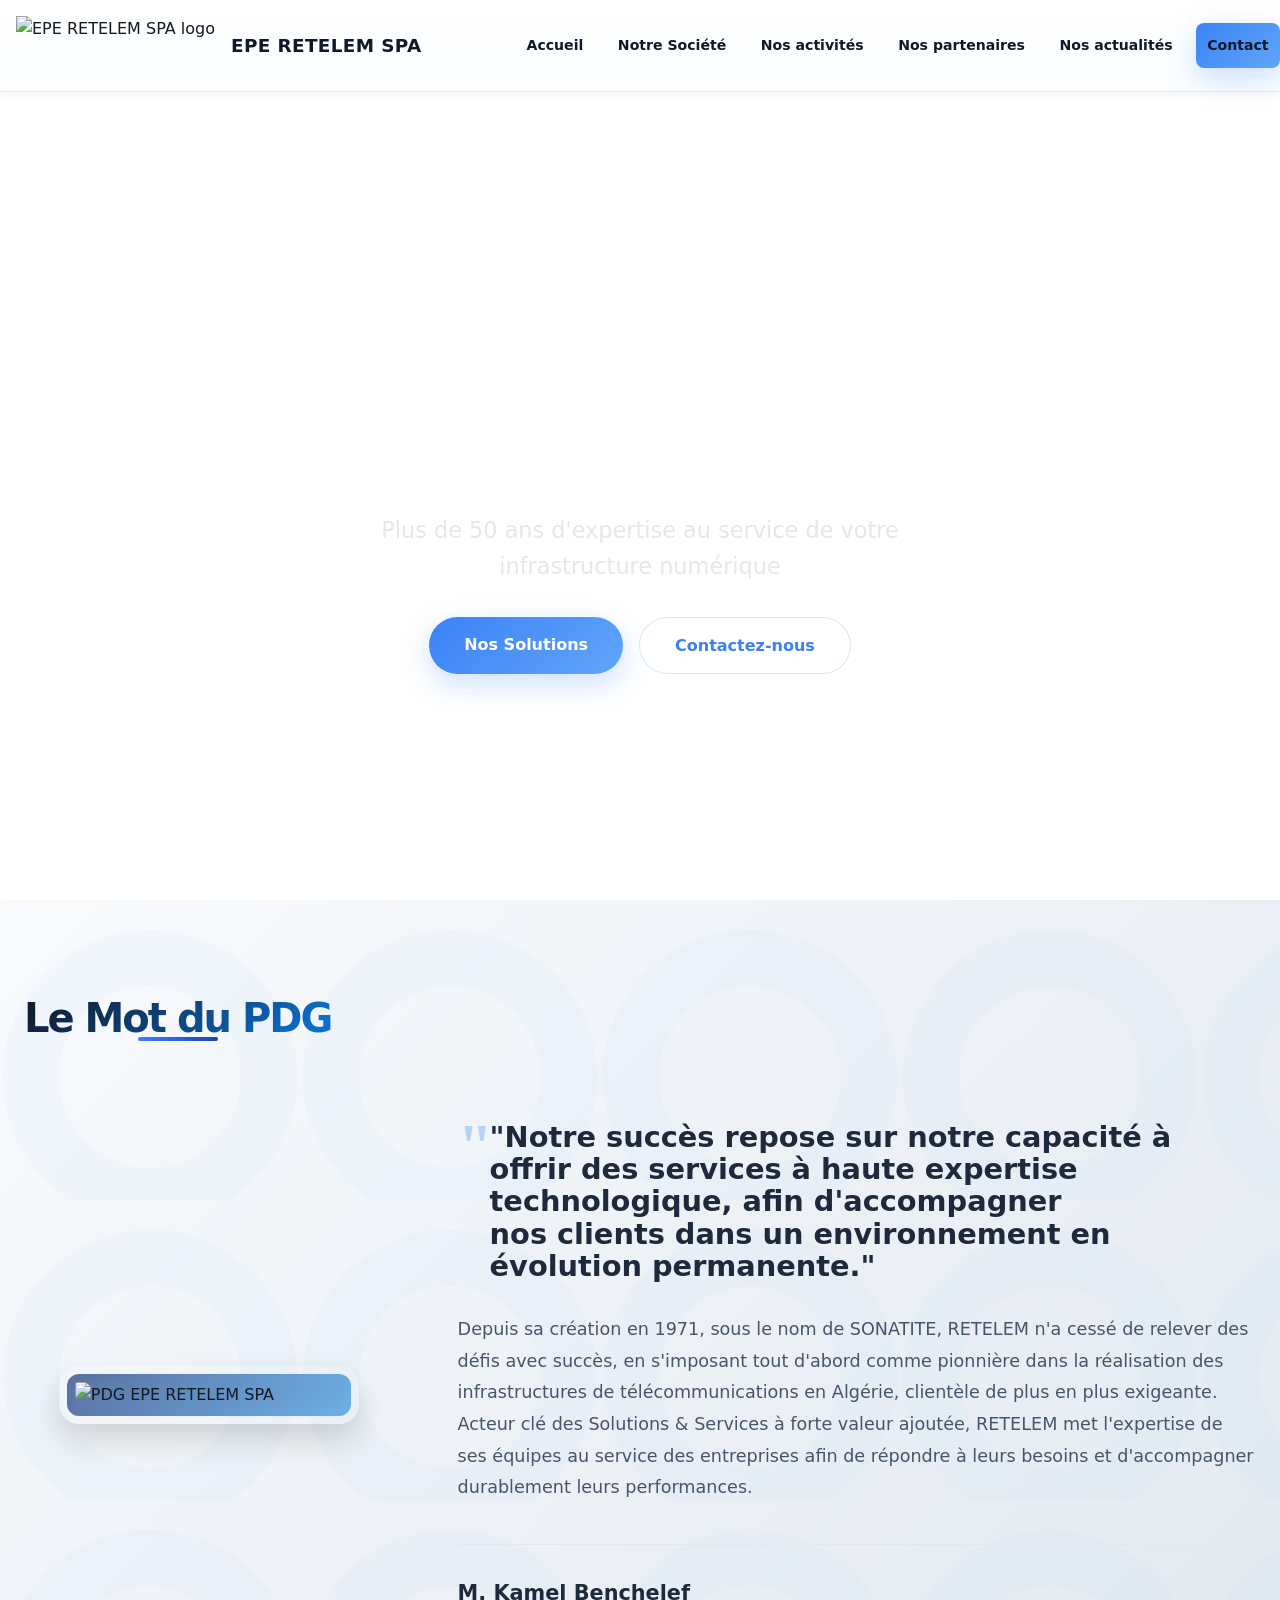
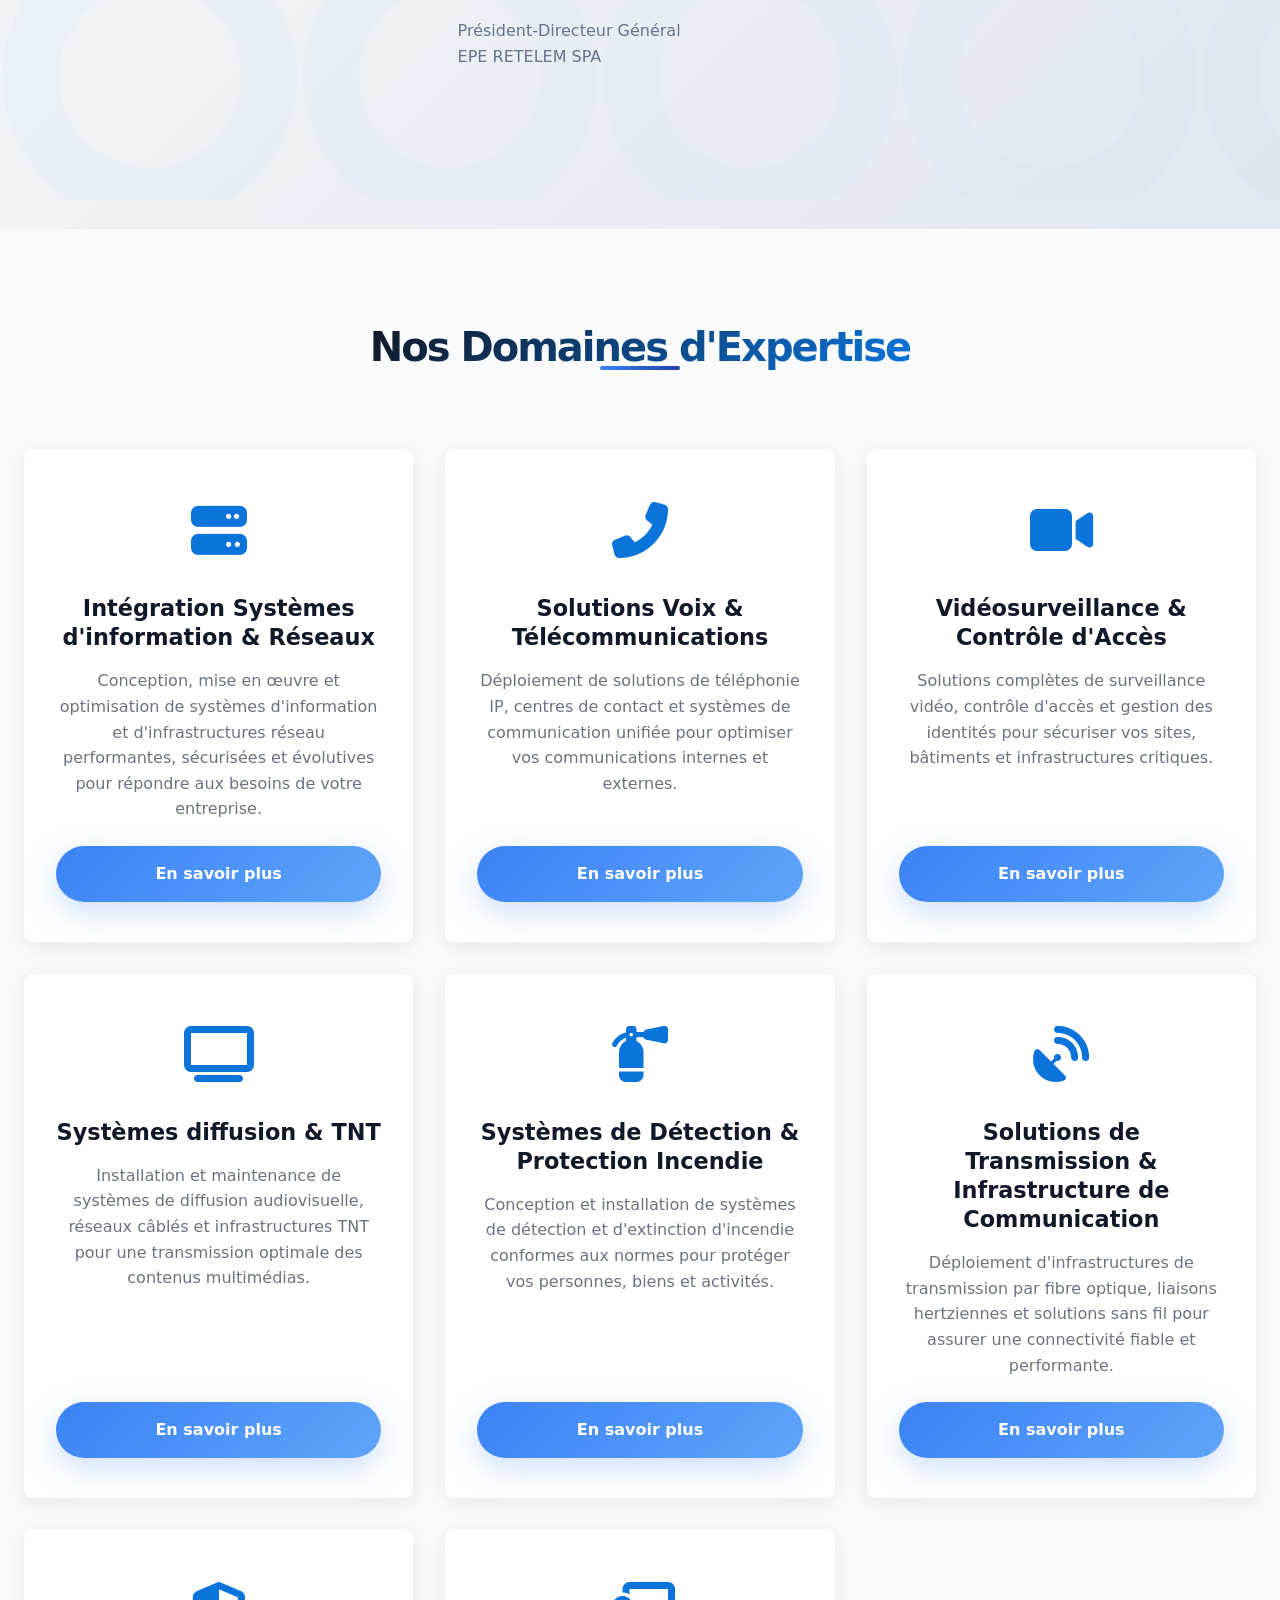
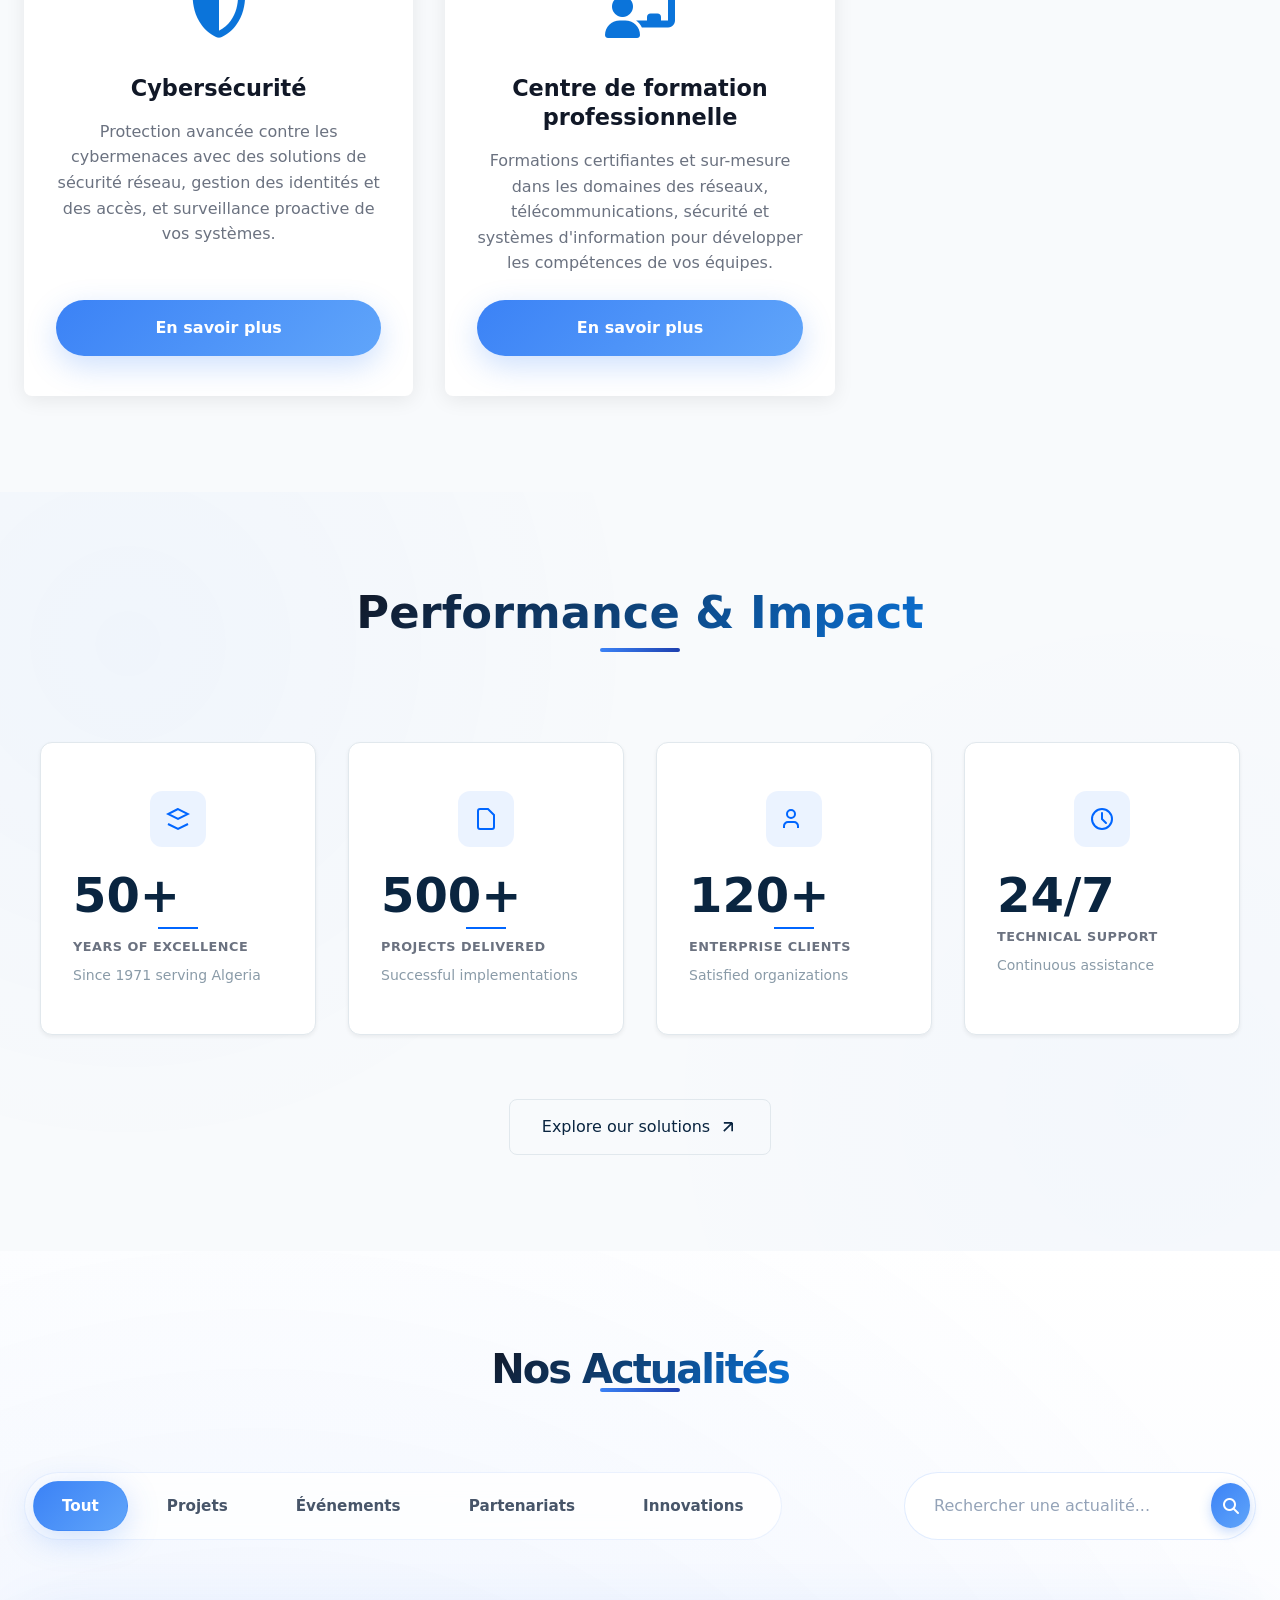
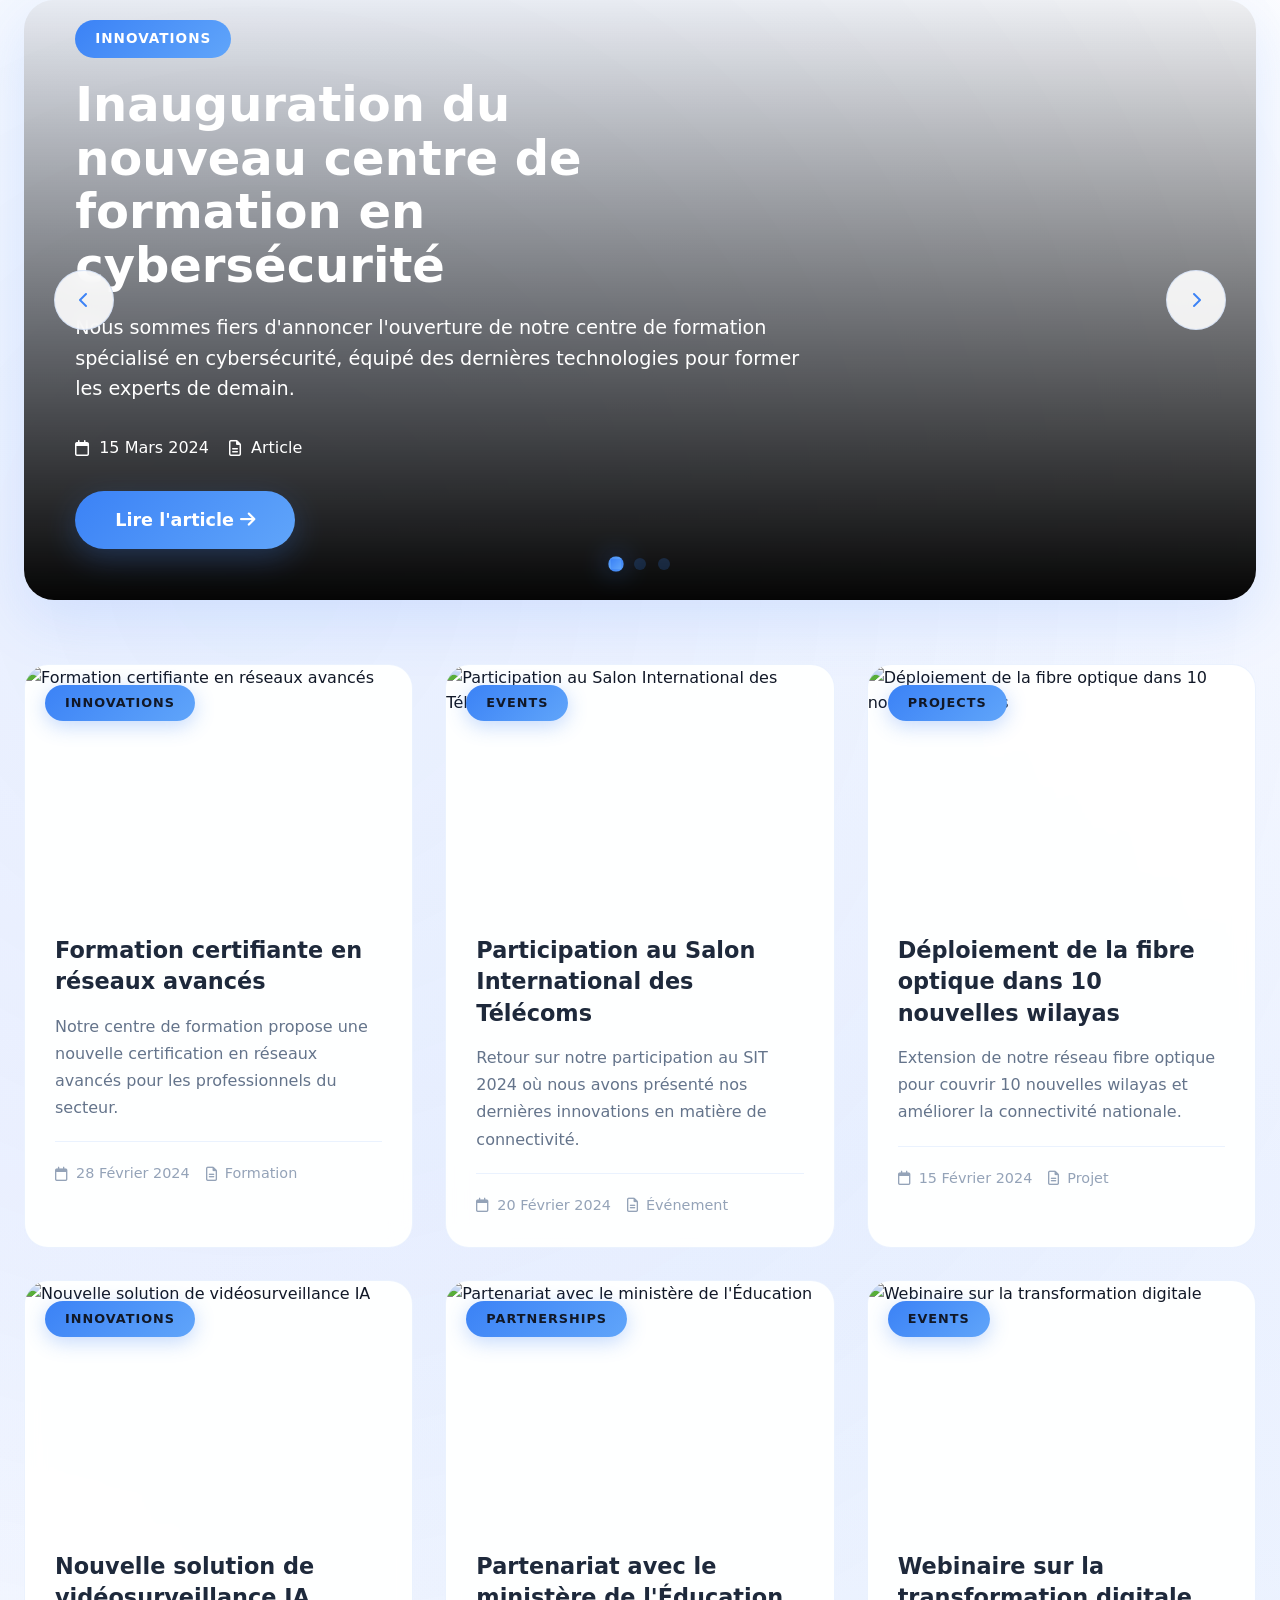
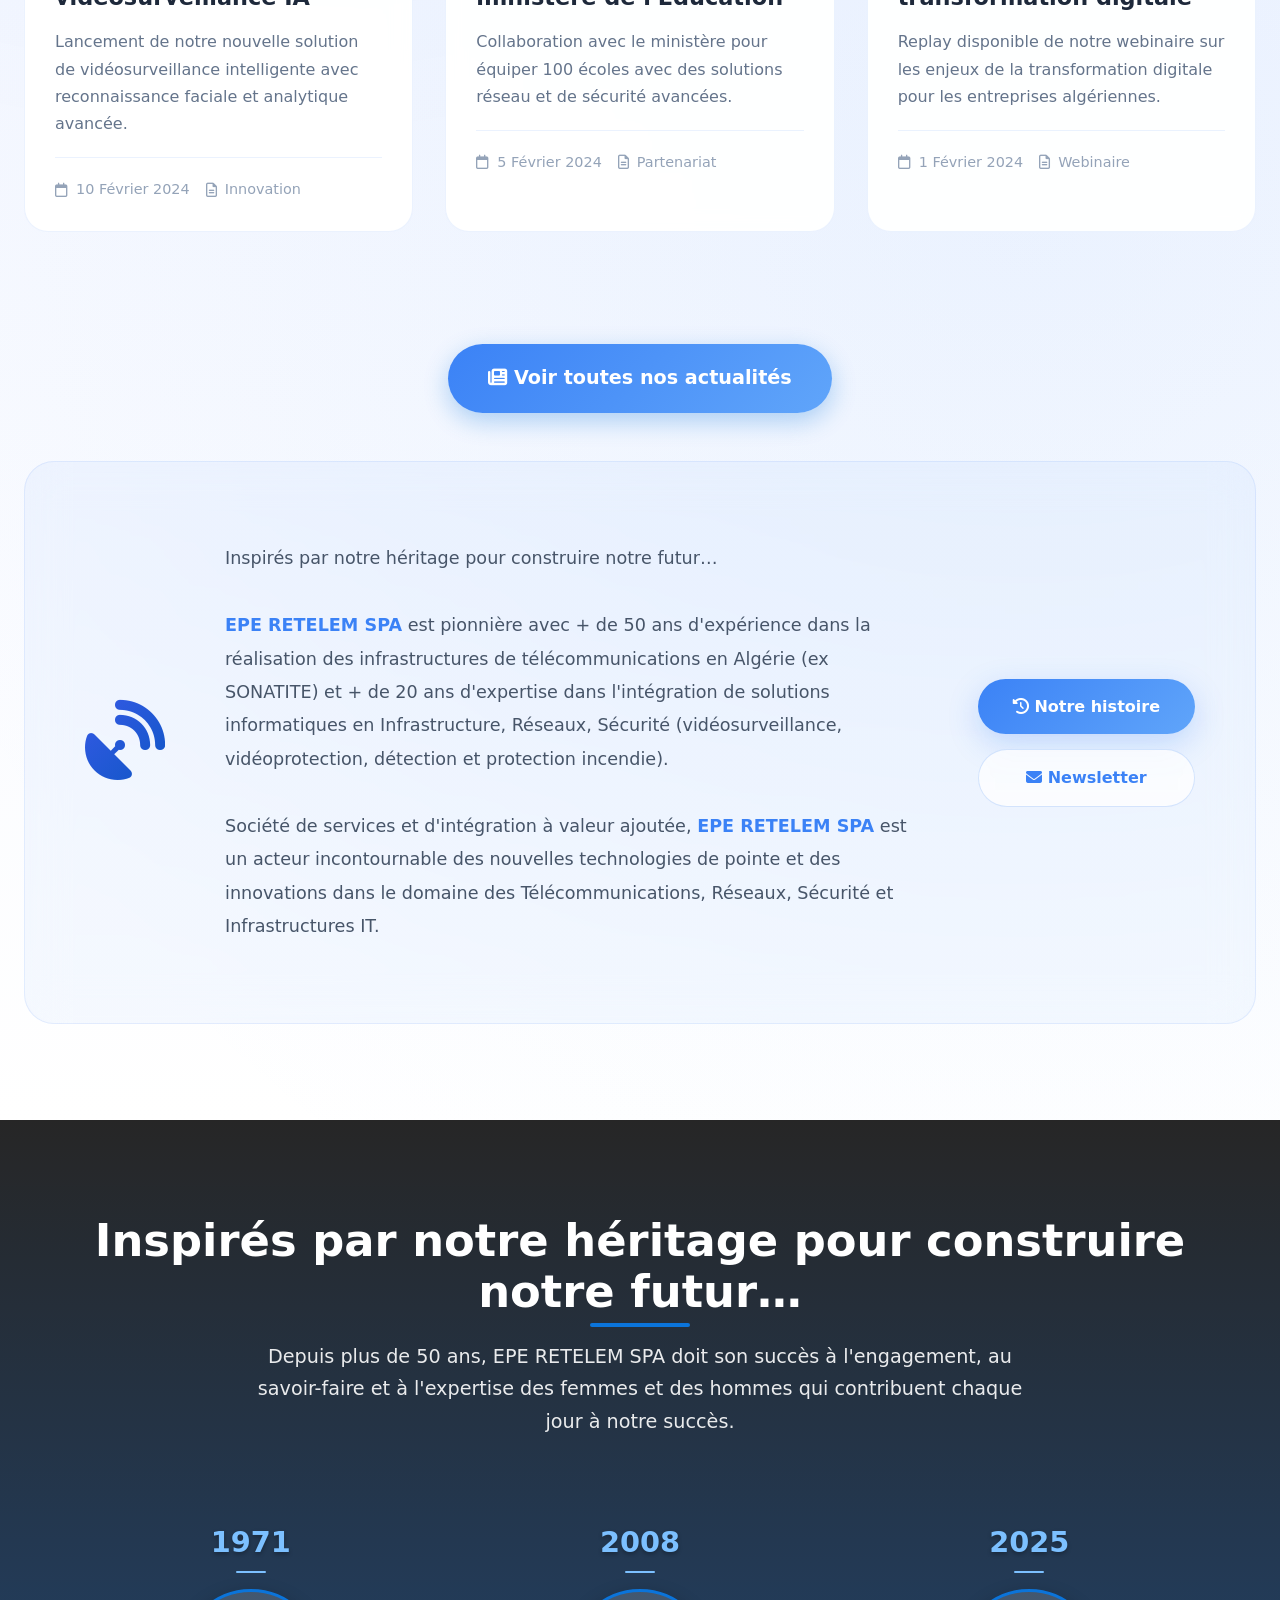
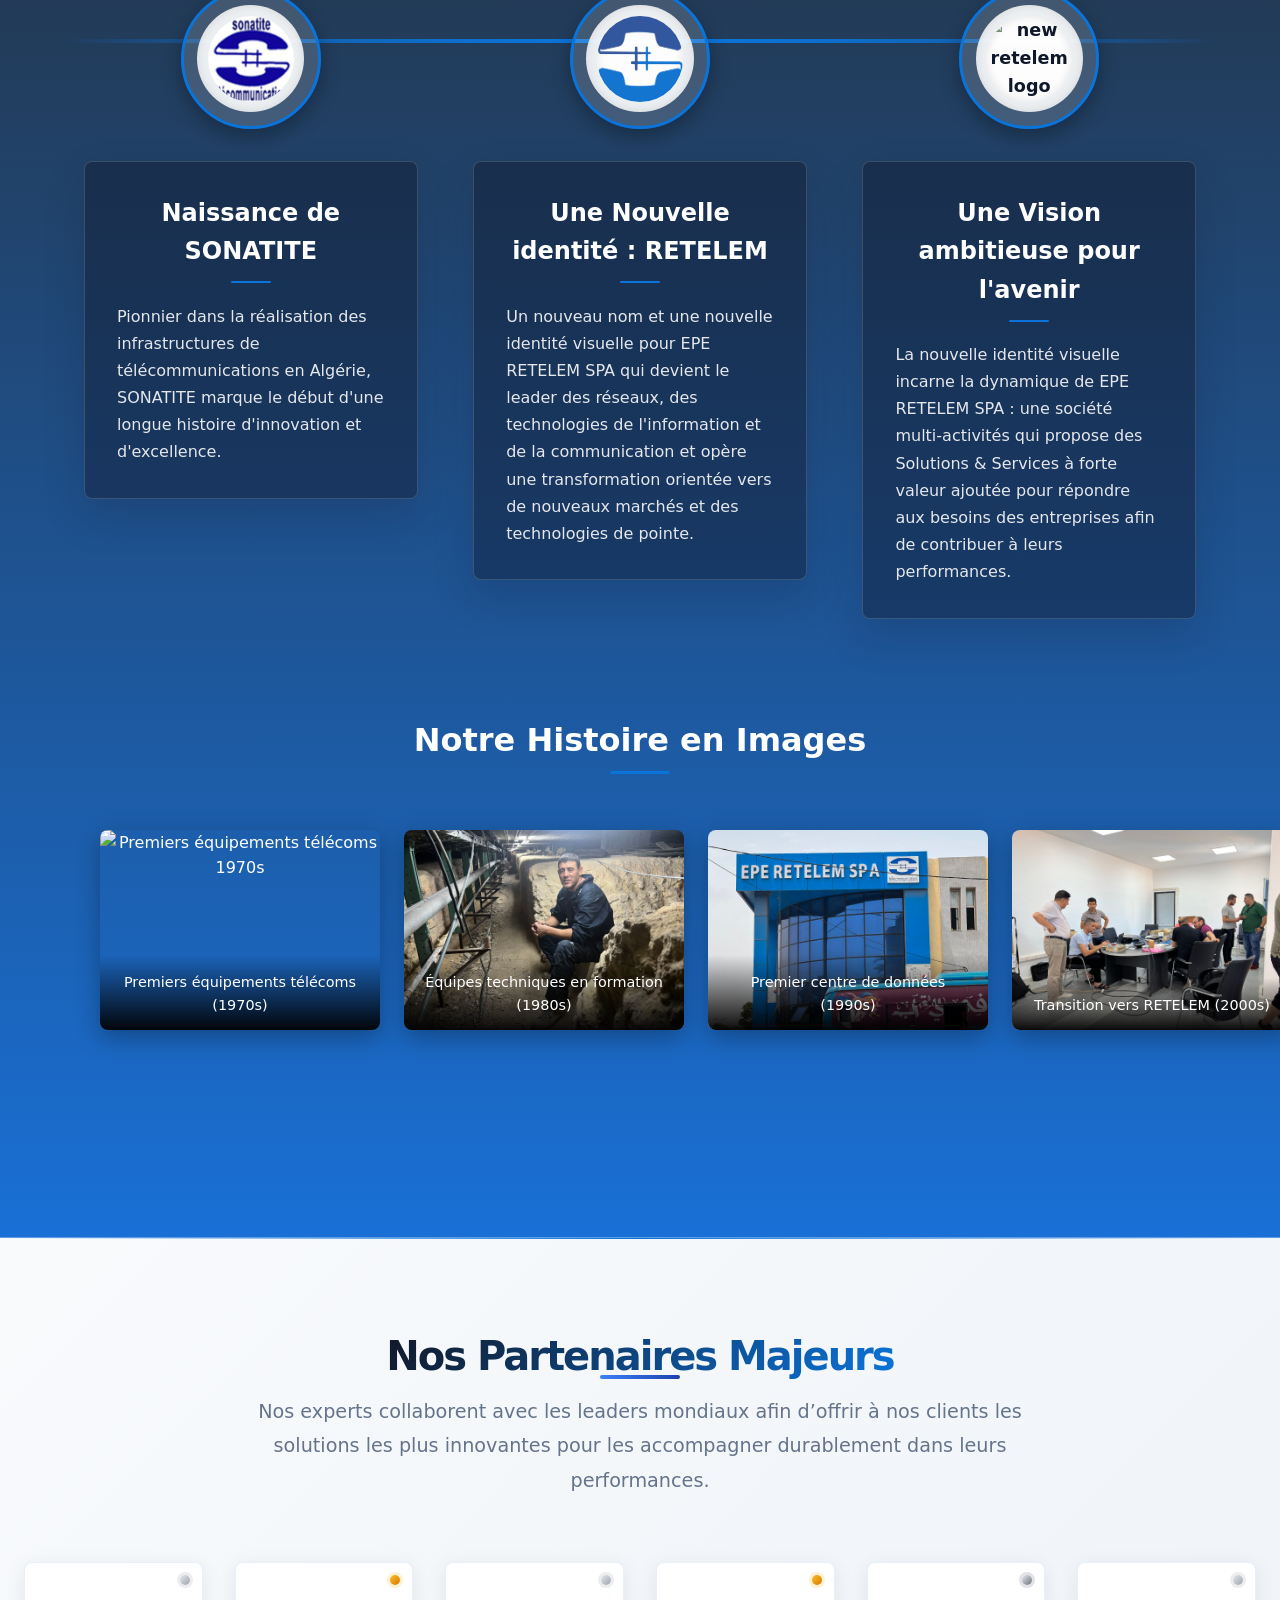
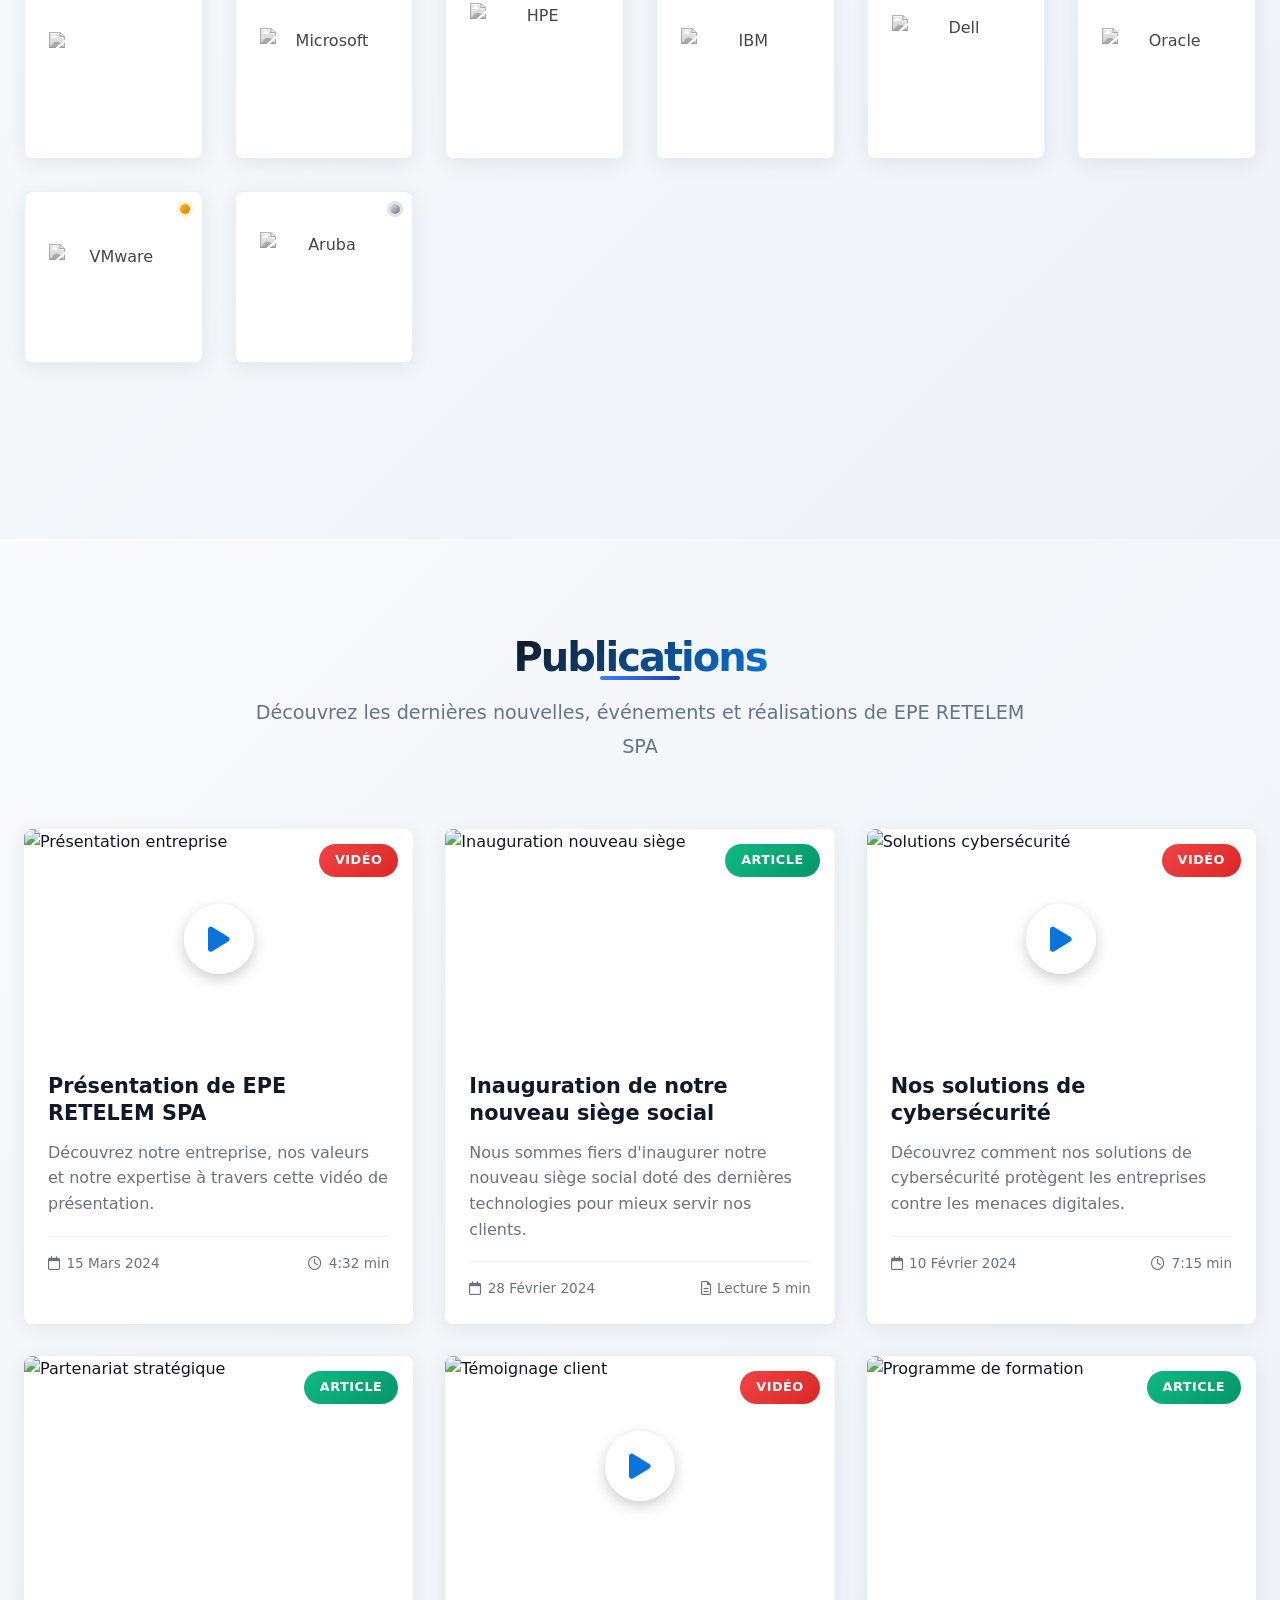
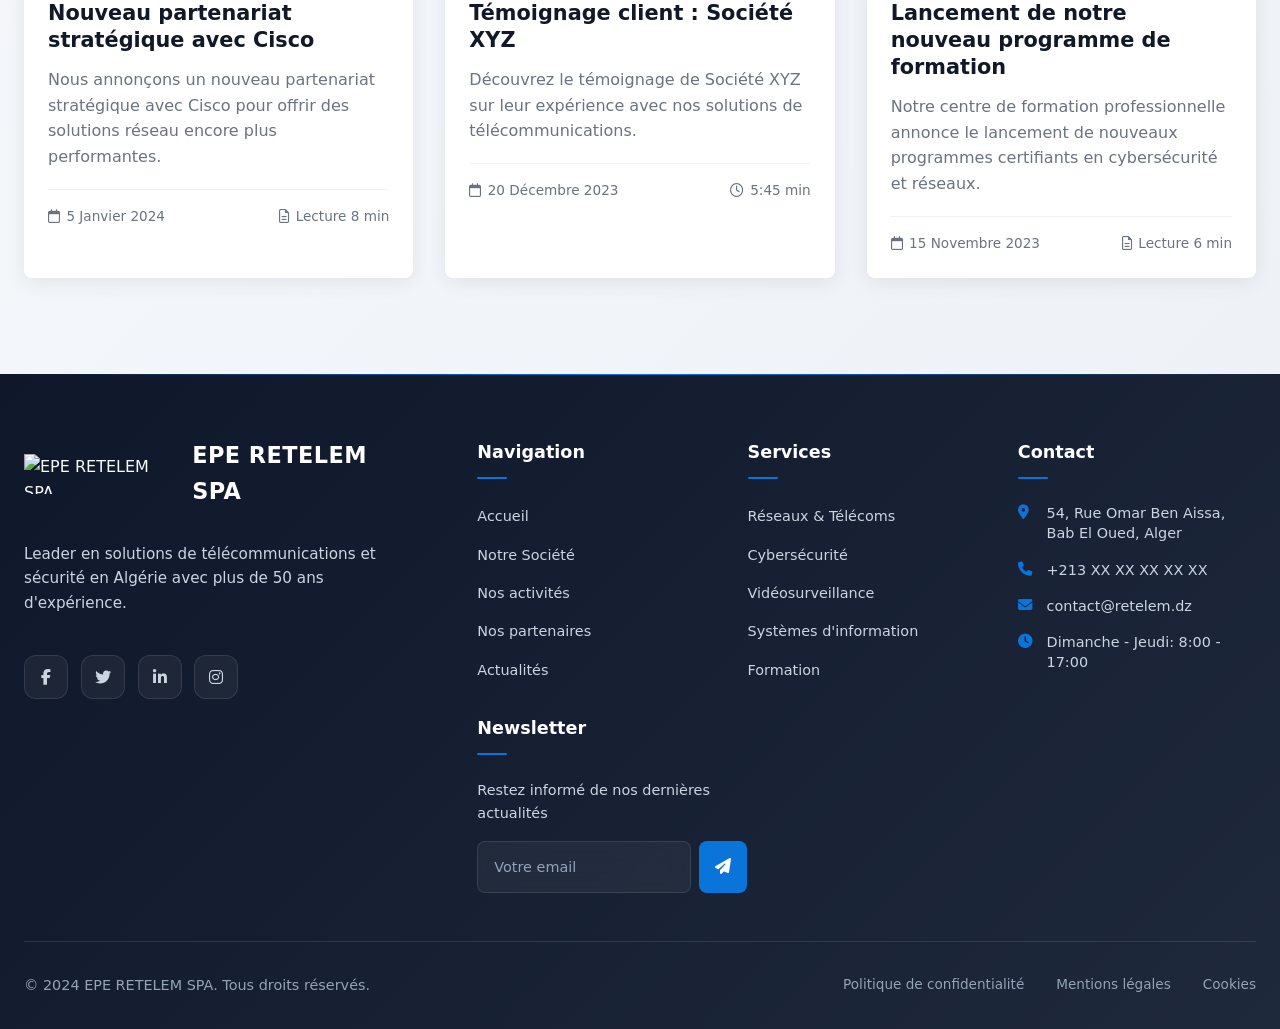
==== commit 958cdcfd: "Partenaires changement de la phrase introductive" ====
--- a/index.html
+++ b/index.html
@@ -551,7 +551,7 @@
     <div class="container">
       <div class="section-header">
         <h2 class="section-title">Nos Partenaires Majeurs</h2>
-        <p class="section-subtitle">Nos experts collaborent avec les leaders mondiaux afin d’offrir à nos clients les solutions les plus innovantes et de les accompagner durablement dans leurs performances. </p>
+        <p class="section-subtitle">Nos experts collaborent avec les leaders mondiaux afin d’offrir à nos clients les solutions les plus innovantes pour les accompagner durablement dans leurs performances. </p>
       </div>
       <div class="partners-grid">
         <!-- Partner 1 -->
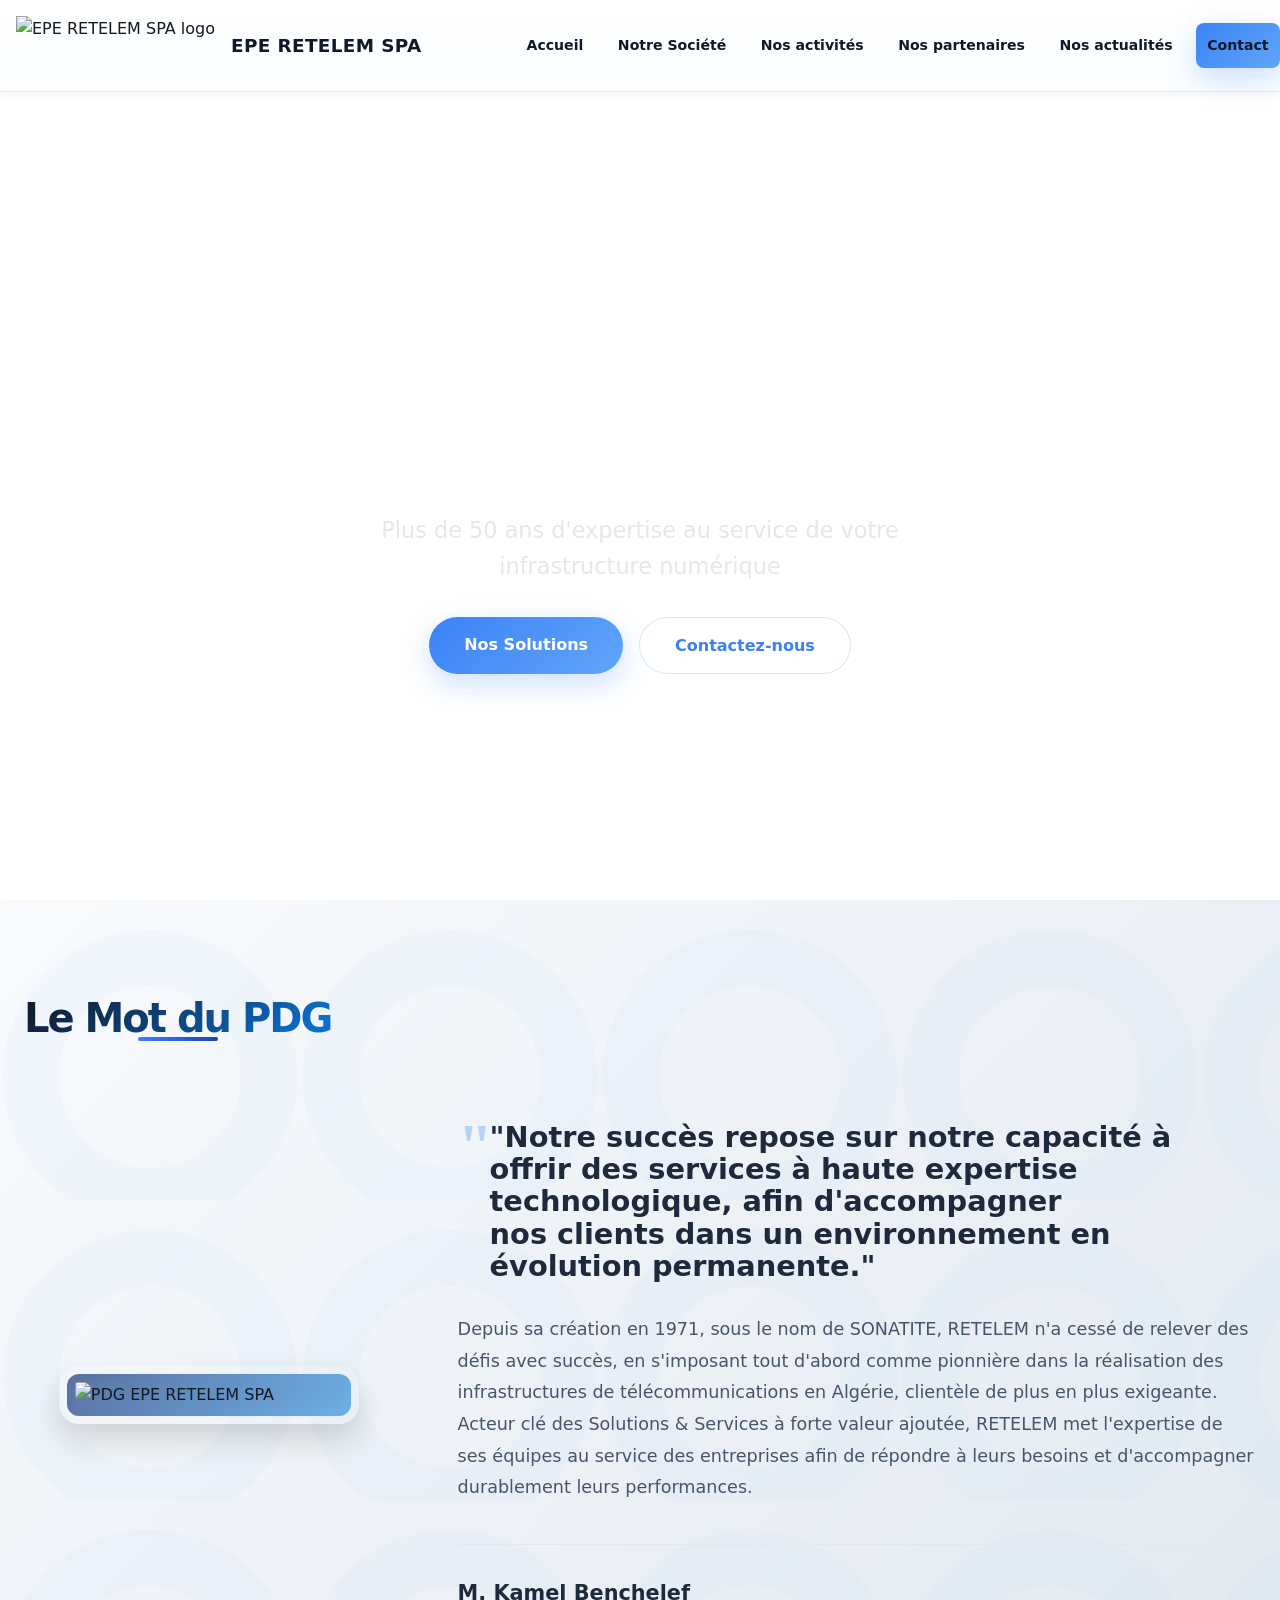
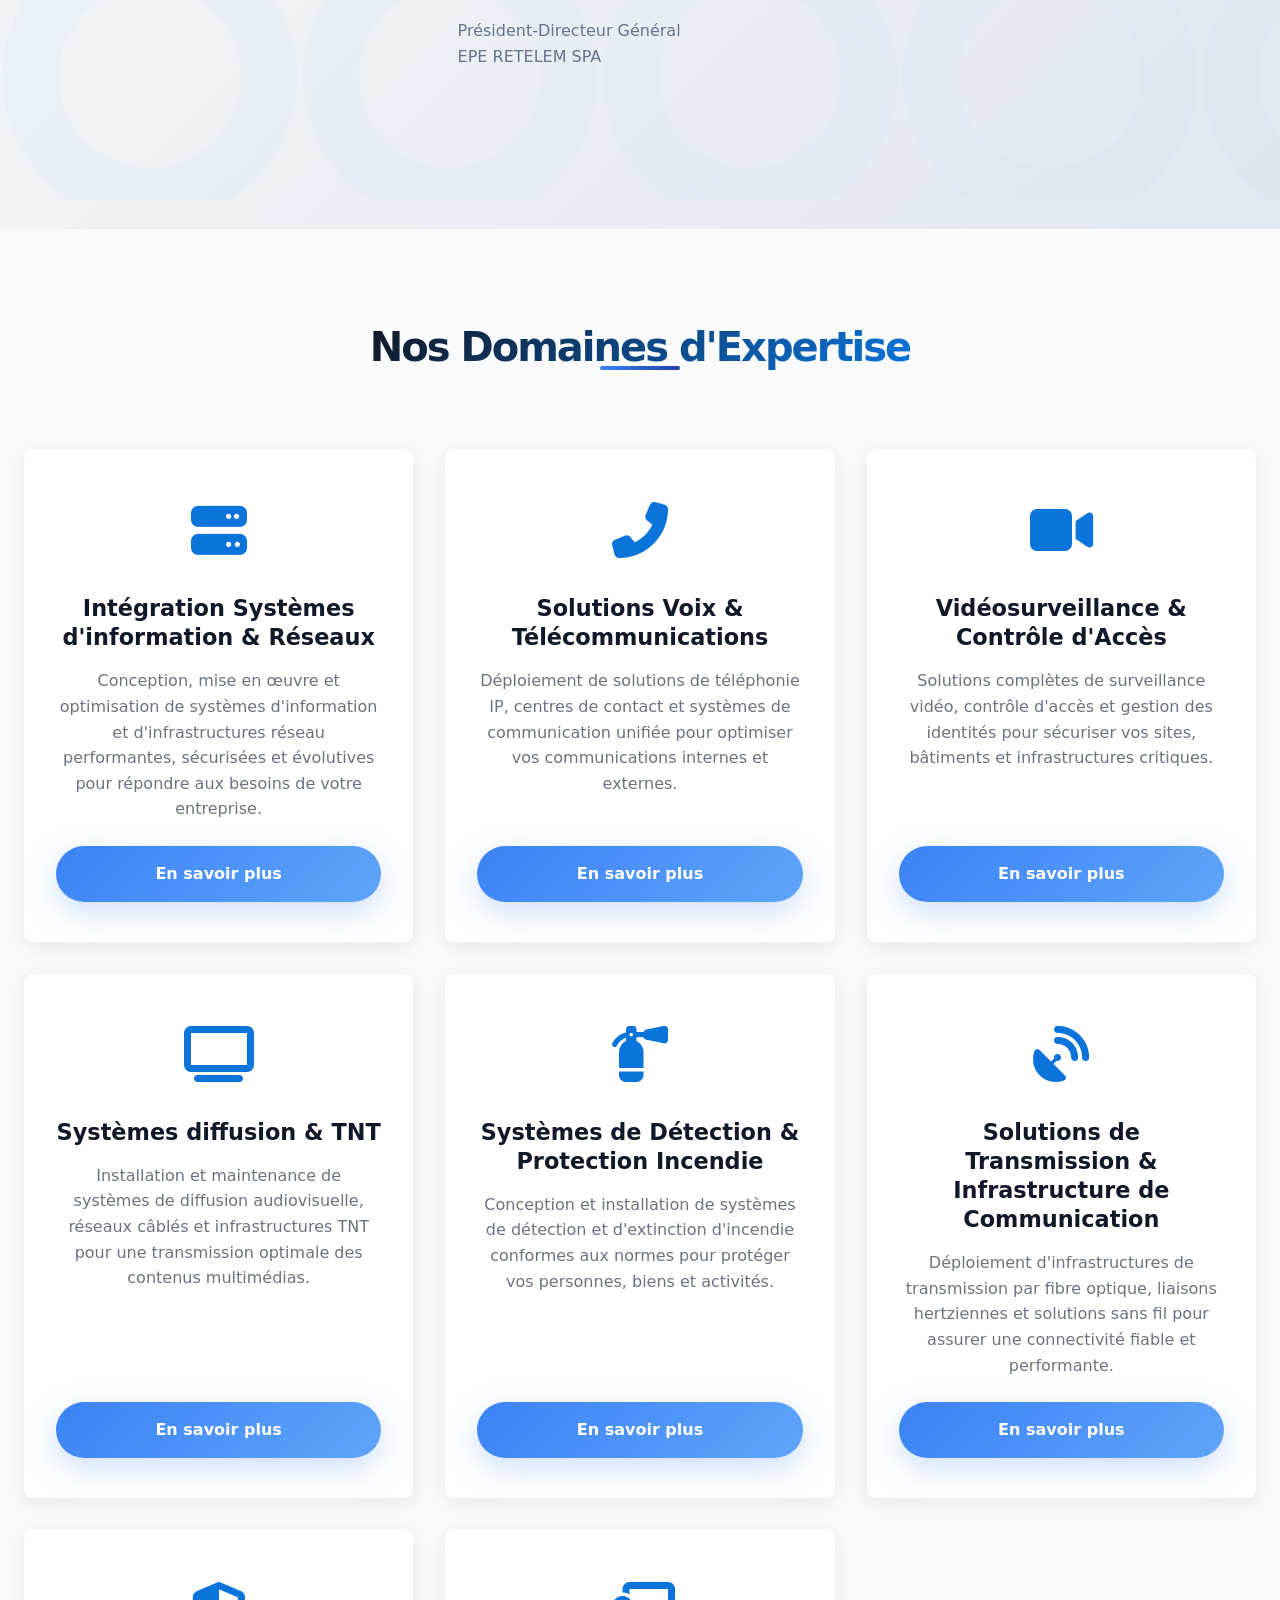
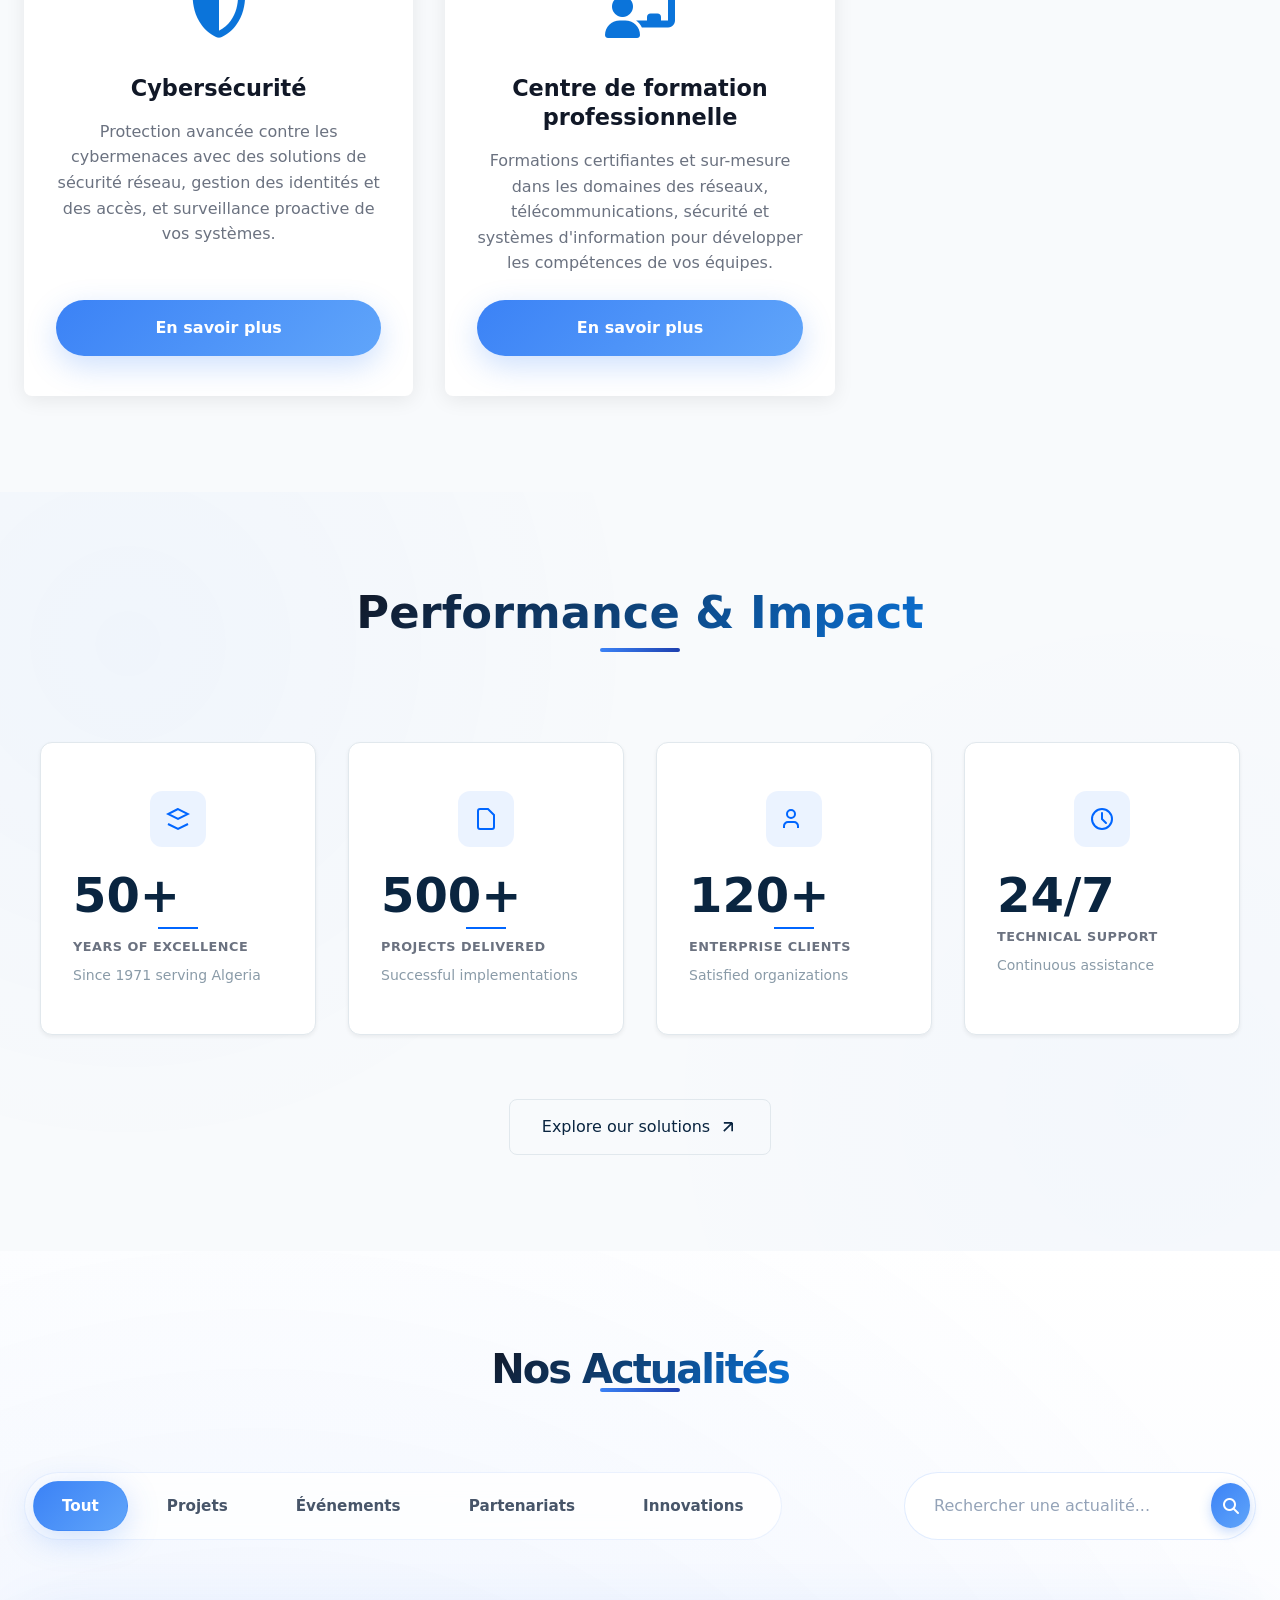
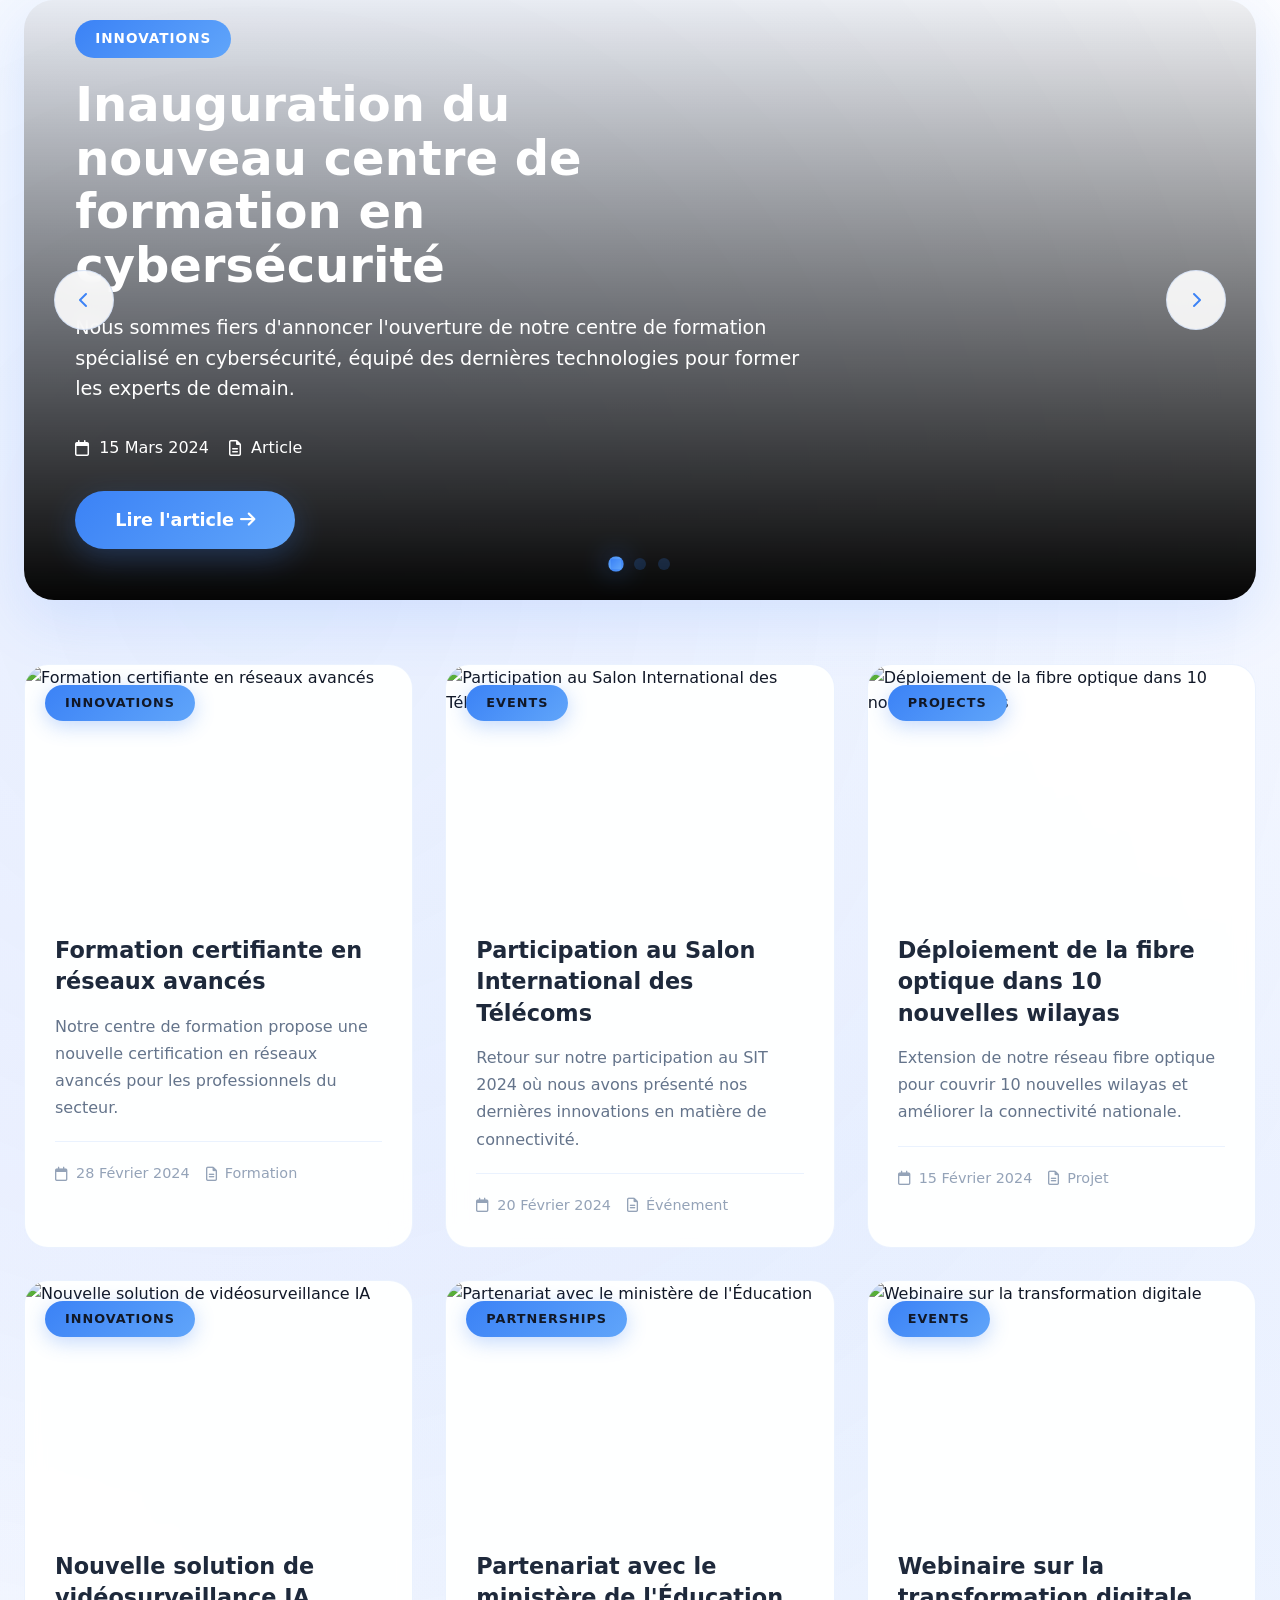
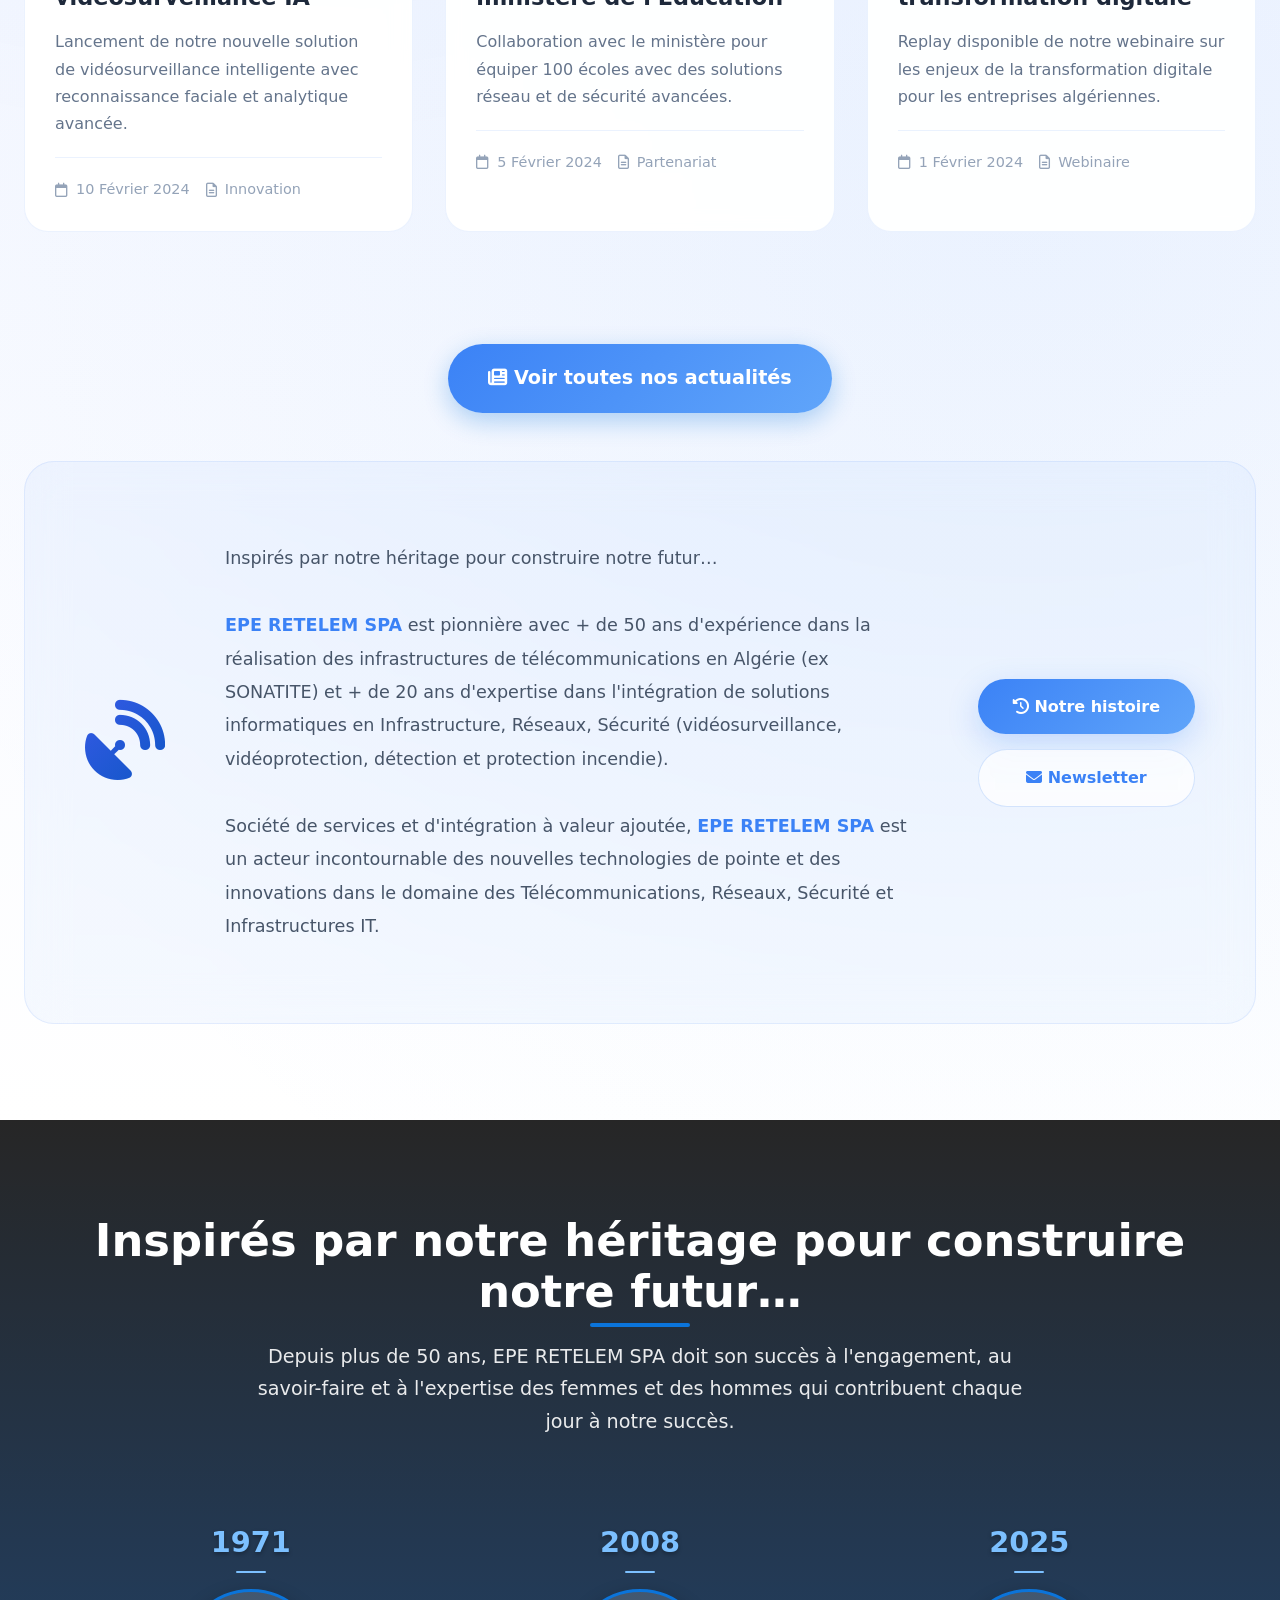
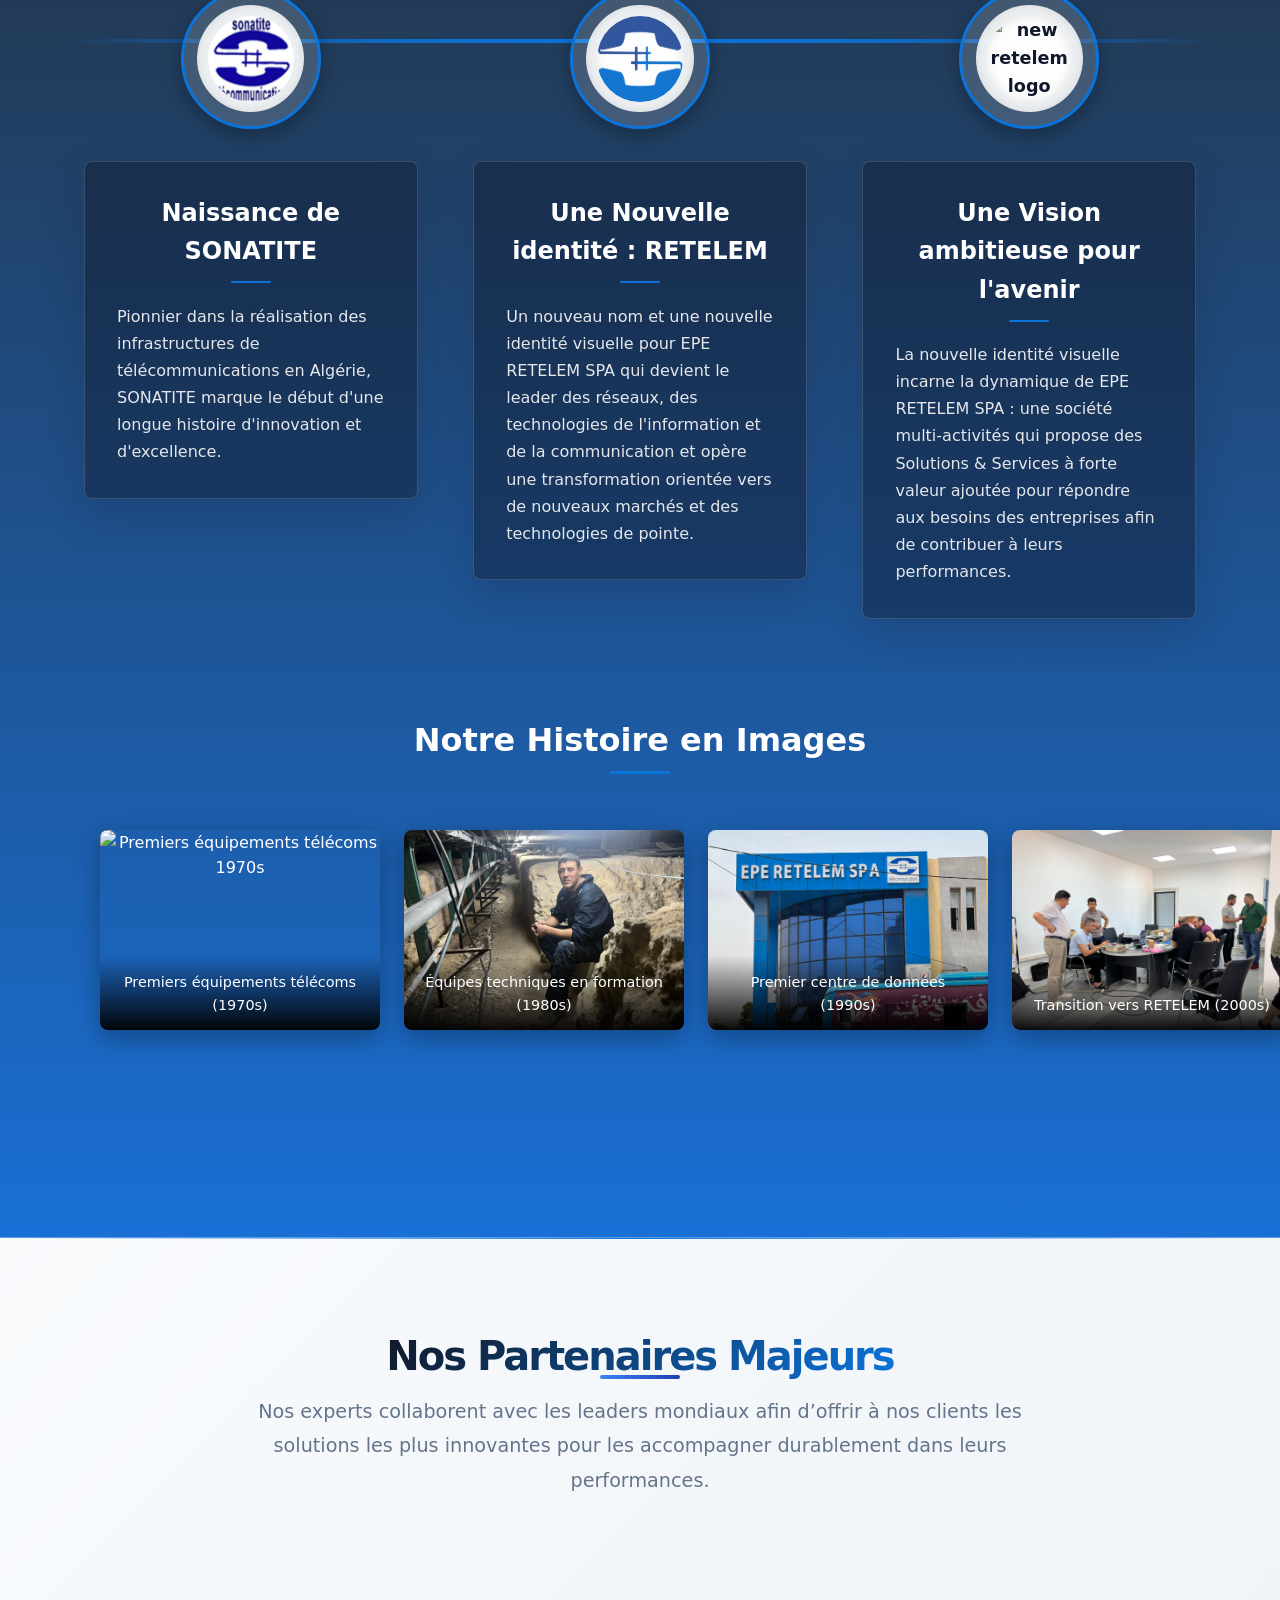
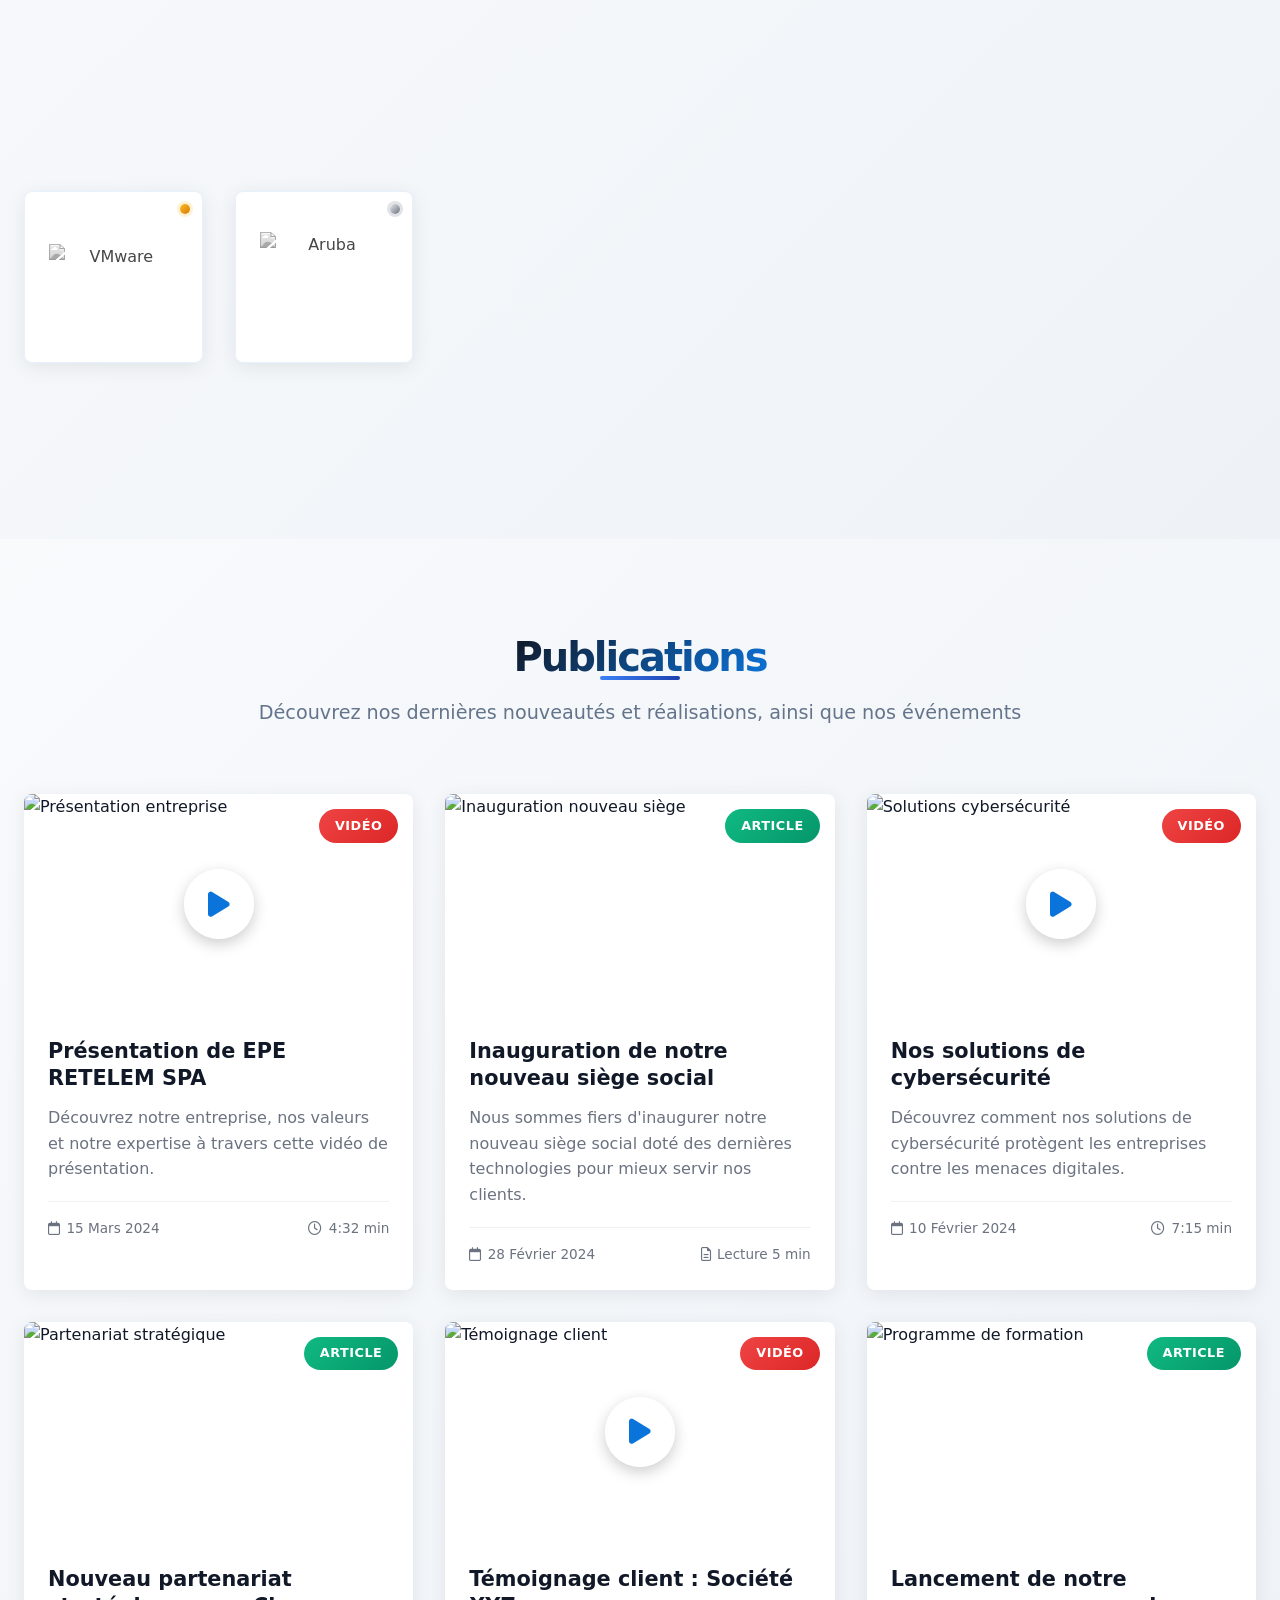
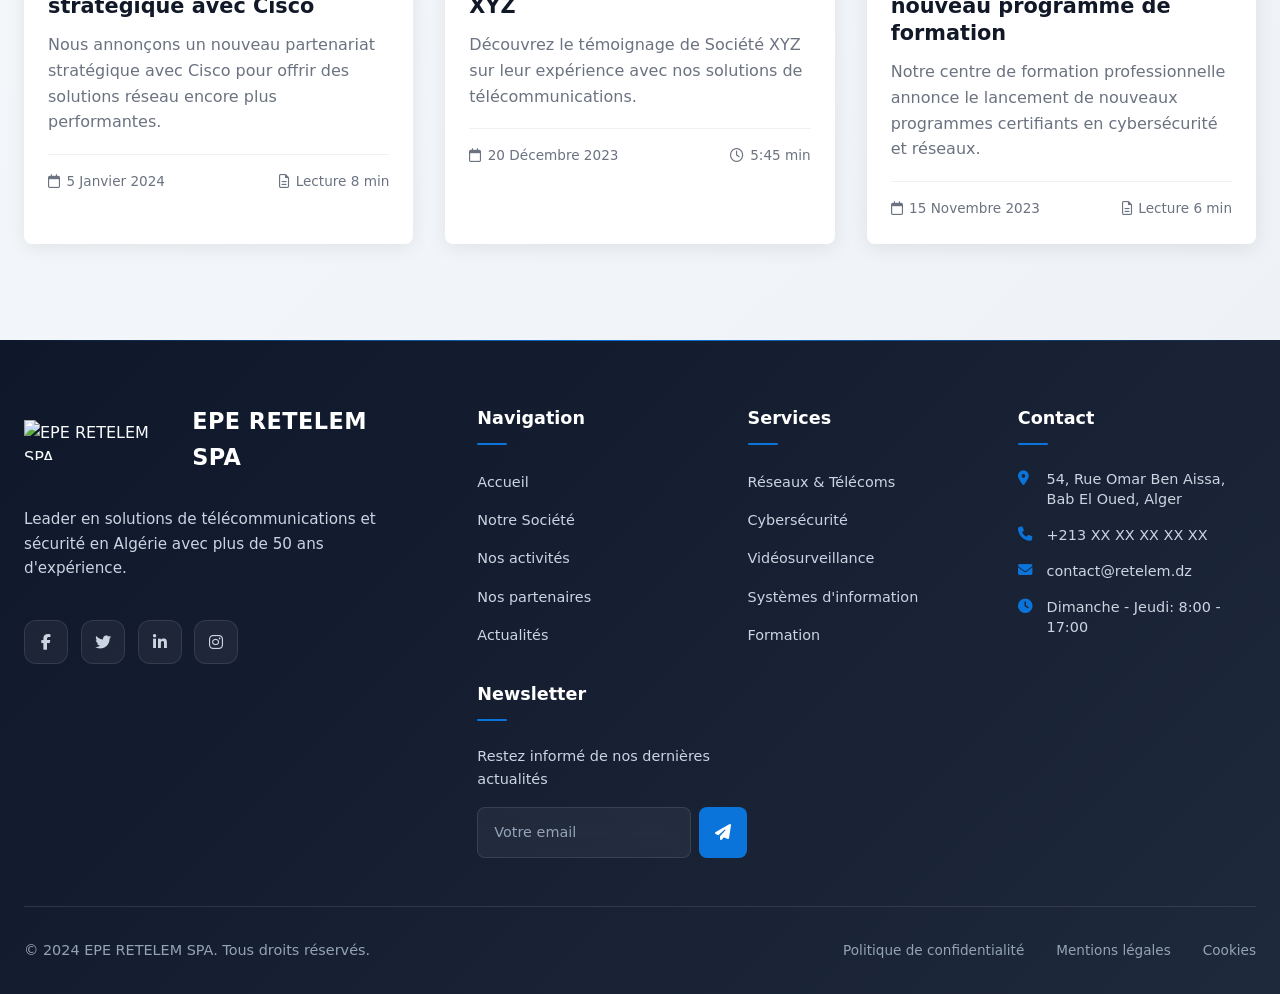
==== commit 78c3bcb0: "Publications Modification de la phrase d'introduction" ====
--- a/index.html
+++ b/index.html
@@ -70,7 +70,7 @@
               <li><a href="#services-section" data-service="5" class="service-sub-link">Systèmes de Détection & Protection Incendie</a></li>
               <li><a href="#services-section" data-service="6" class="service-sub-link">Solutions de Transmission & Infrastructure de Communication</a></li>
               <li><a href="#services-section" data-service="7" class="service-sub-link">Cybersécurité</a></li>
-              <li><a href="#services-section" data-service="8" class="service-sub-link">Centre de formation professionnelle</a></li>
+              <li><a href="#services-section" data-service="8" class="service-sub-link">Centre de Formation Professionnelle</a></li>
             </ul>
           </li>
 
@@ -669,7 +669,7 @@
     <div class="container">
       <div class="section-header">
         <h2 class="section-title">Publications</h2>
-        <p class="section-subtitle">Découvrez les dernières nouvelles, événements et réalisations de EPE RETELEM SPA</p>
+        <p class="section-subtitle">Découvrez nos dernières nouveautés et réalisations, ainsi que nos événements</p>
       </div>
       <div class="informations-grid">
         <!-- Video 1 -->
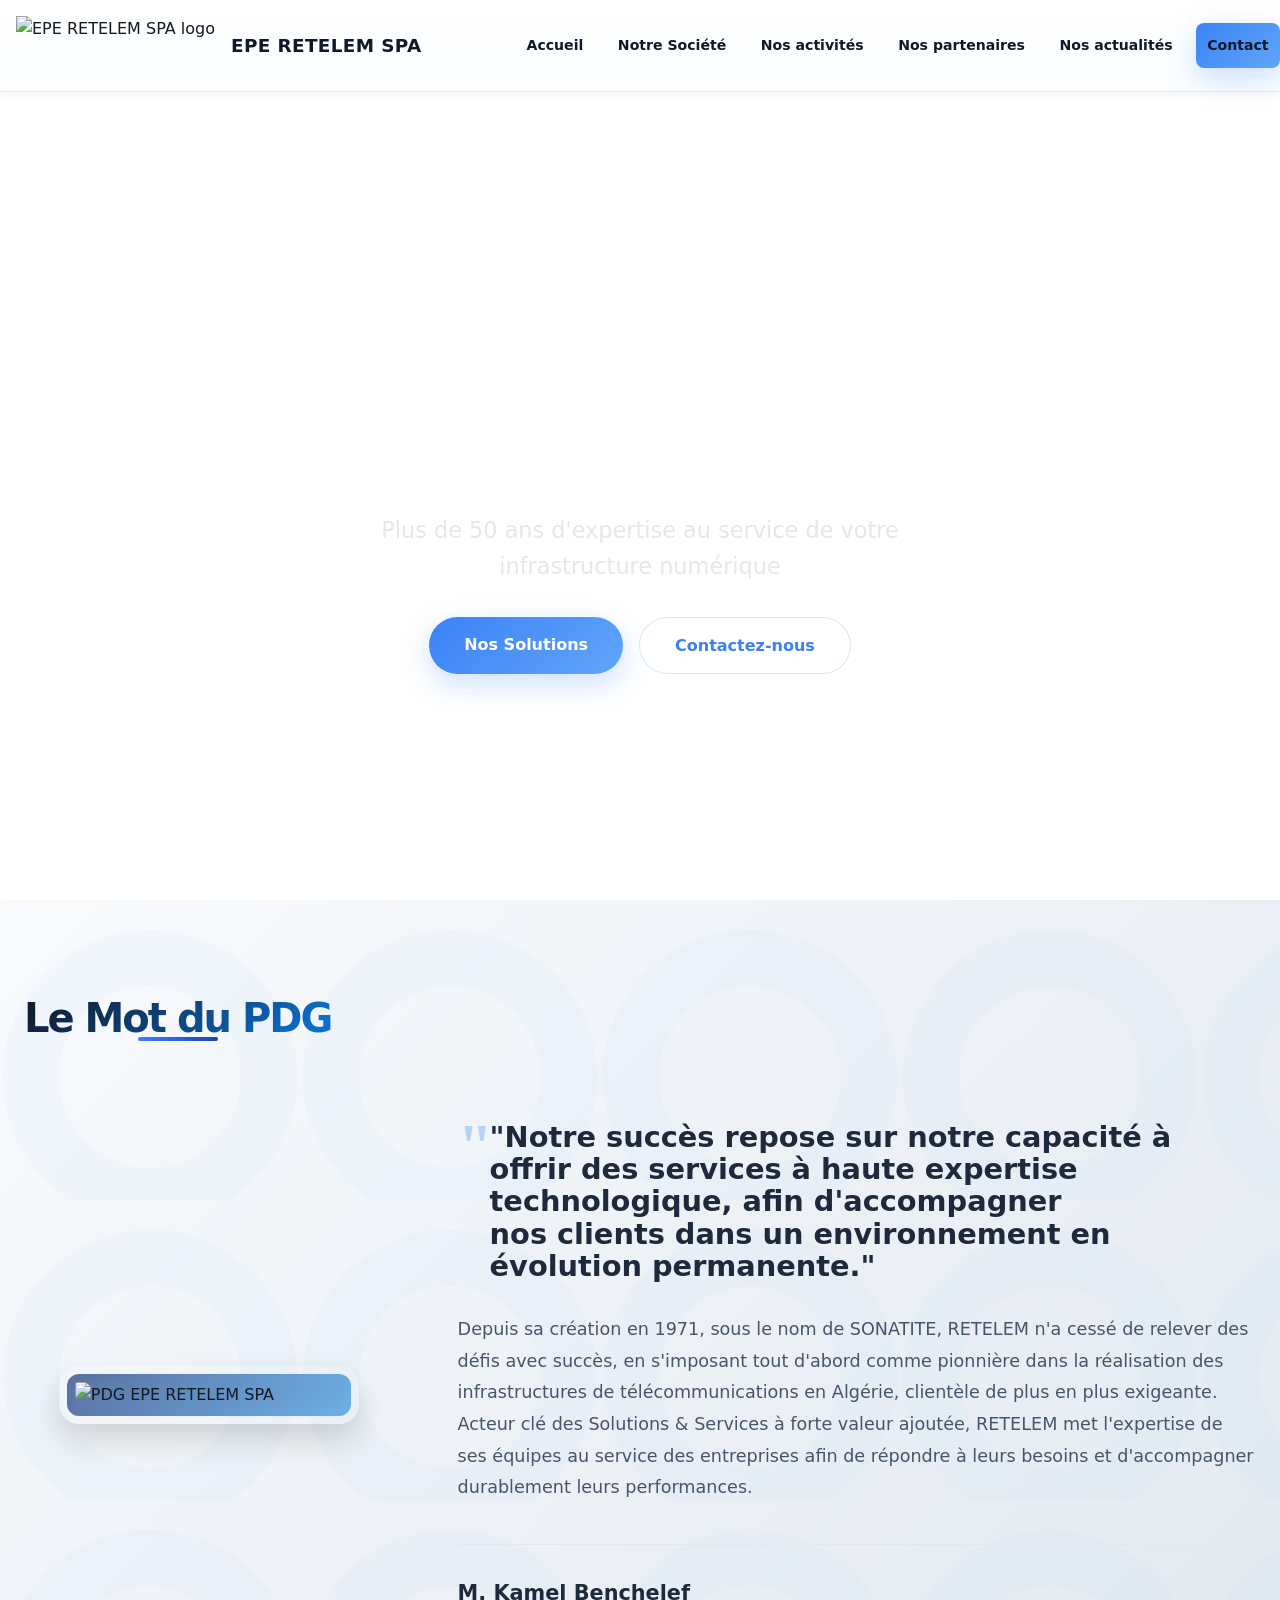
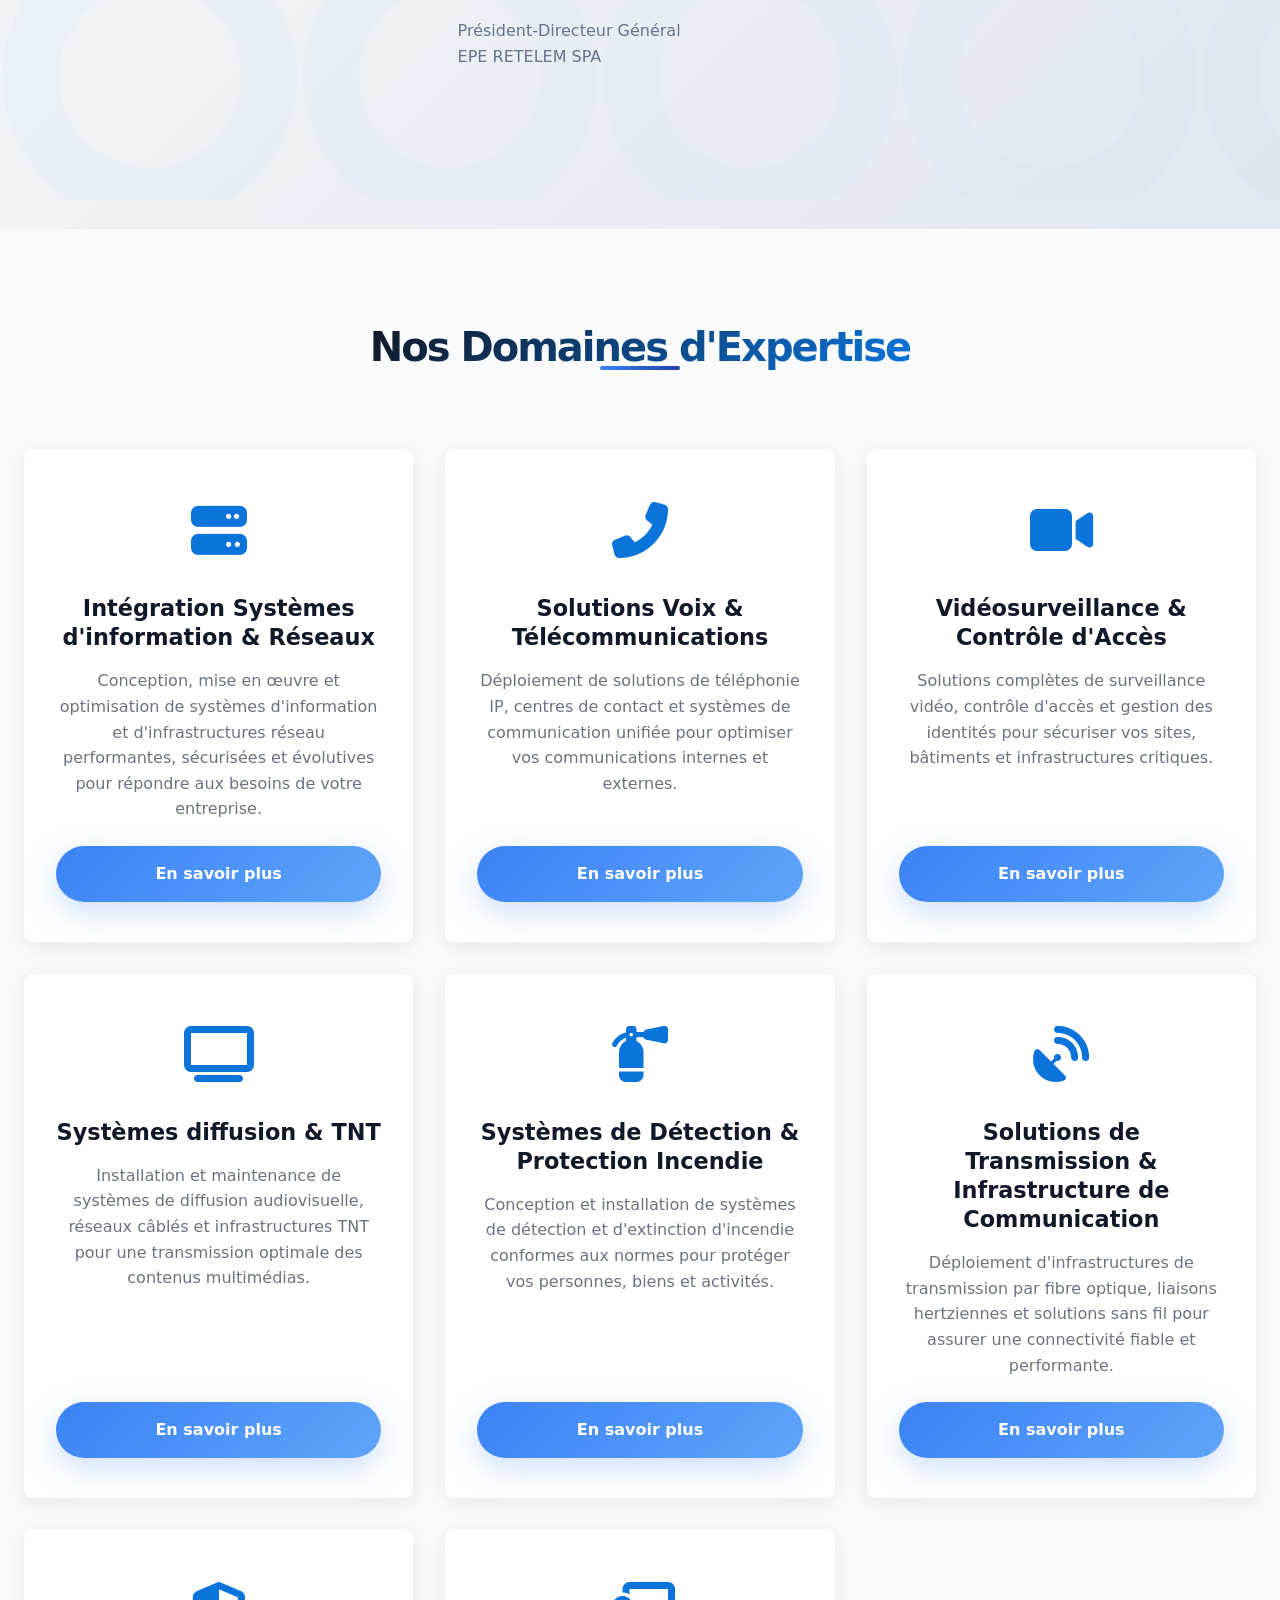
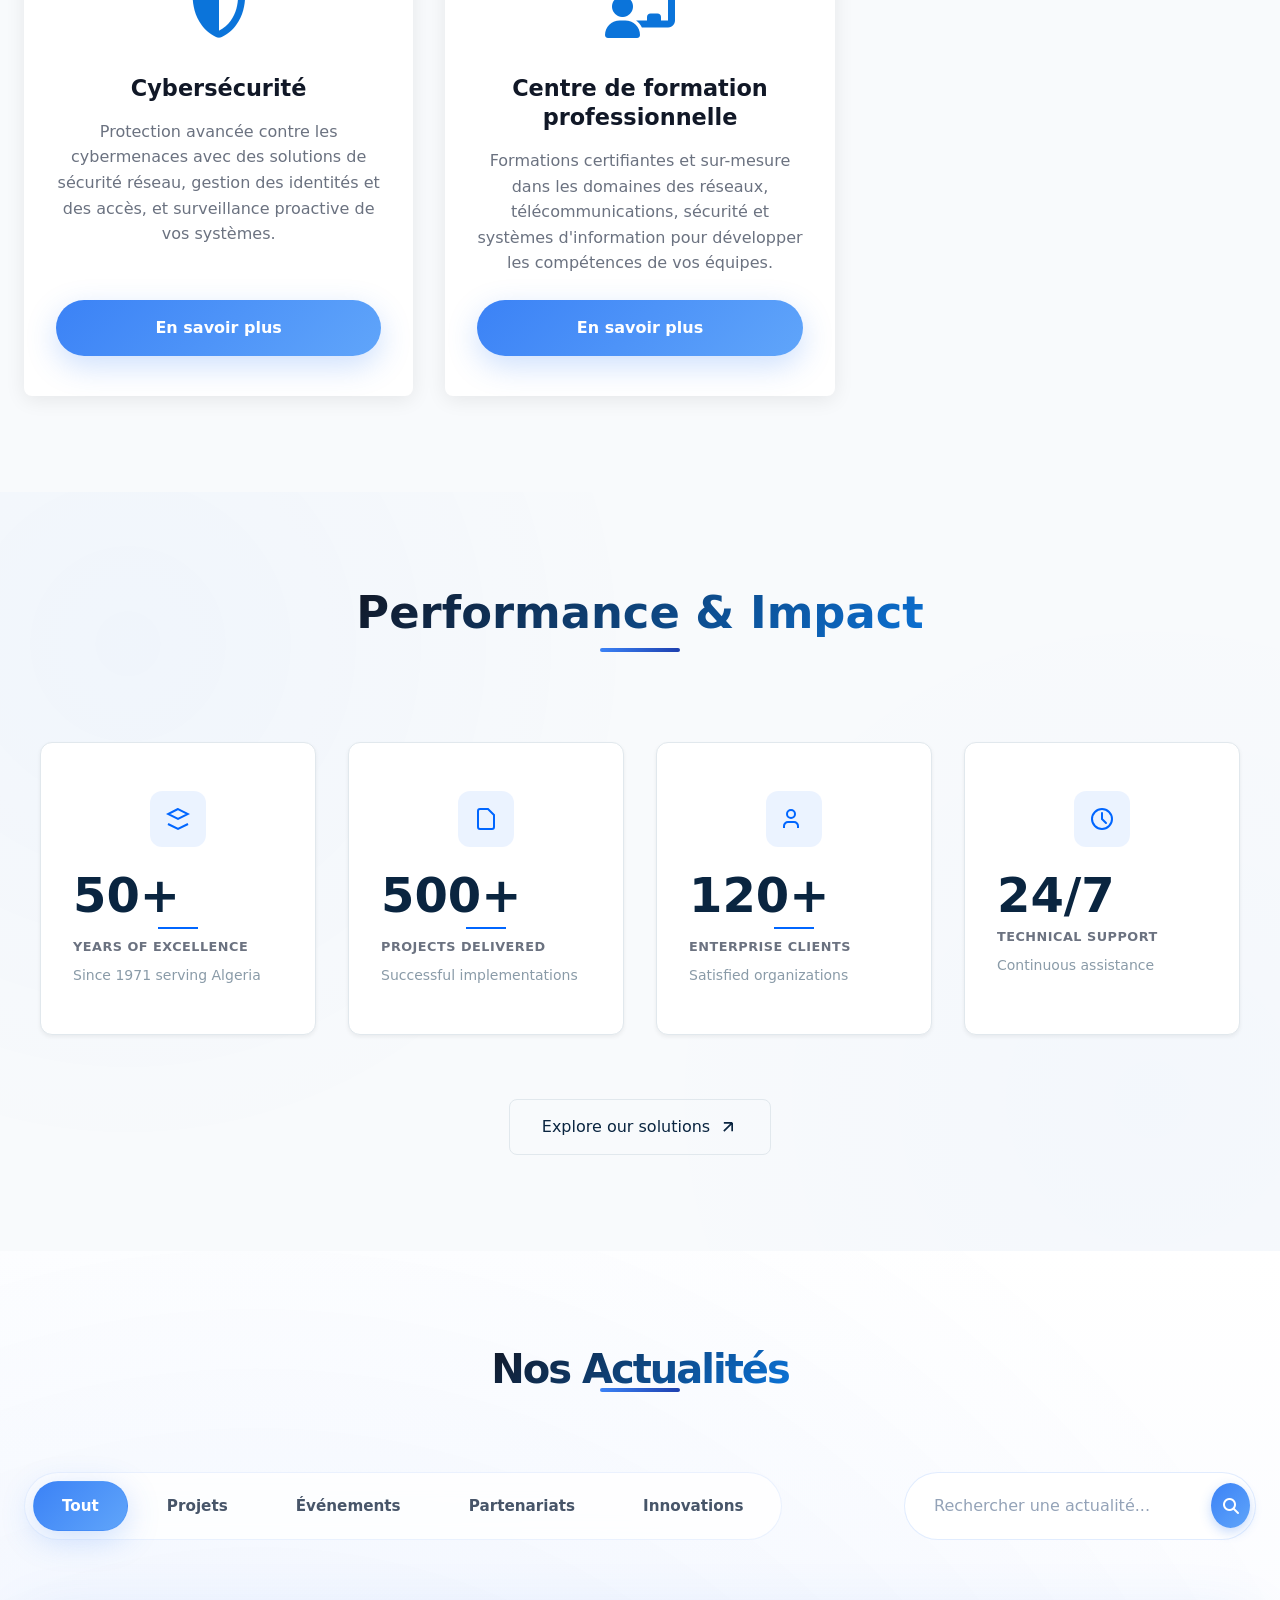
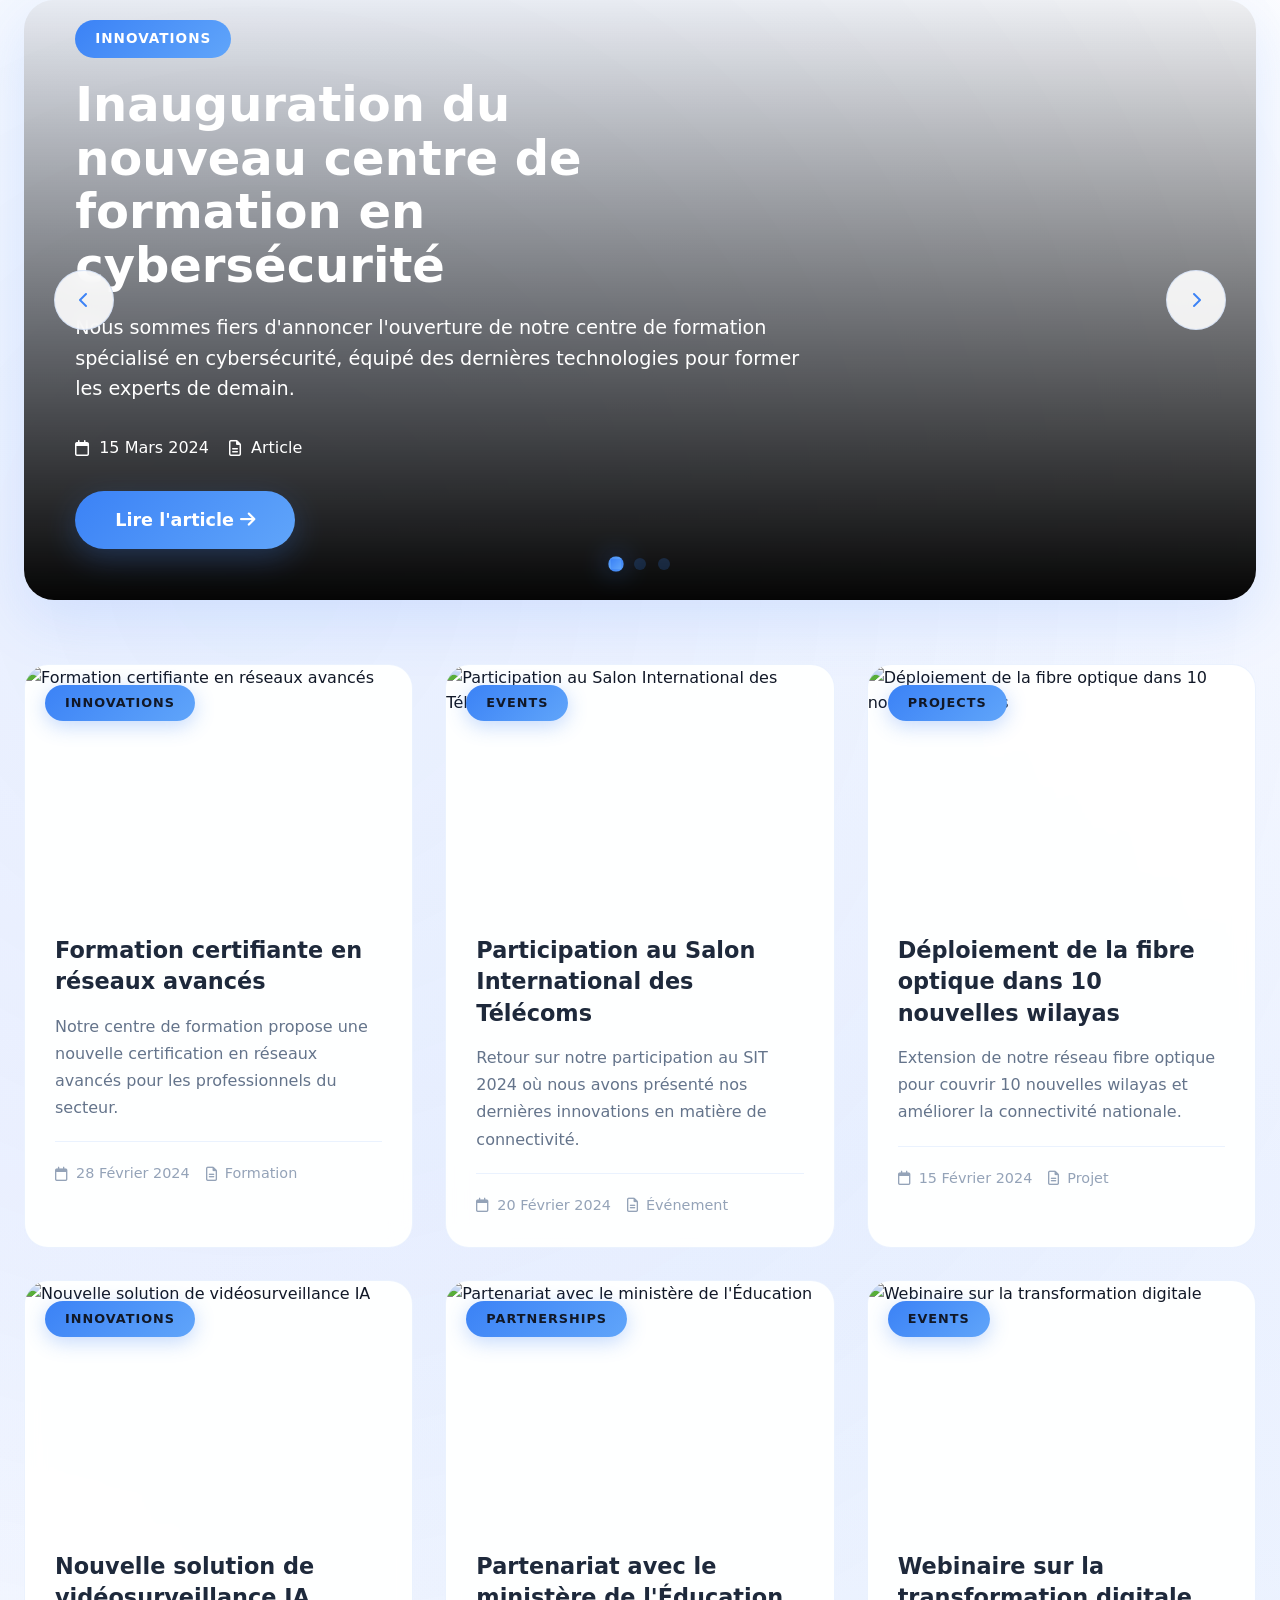
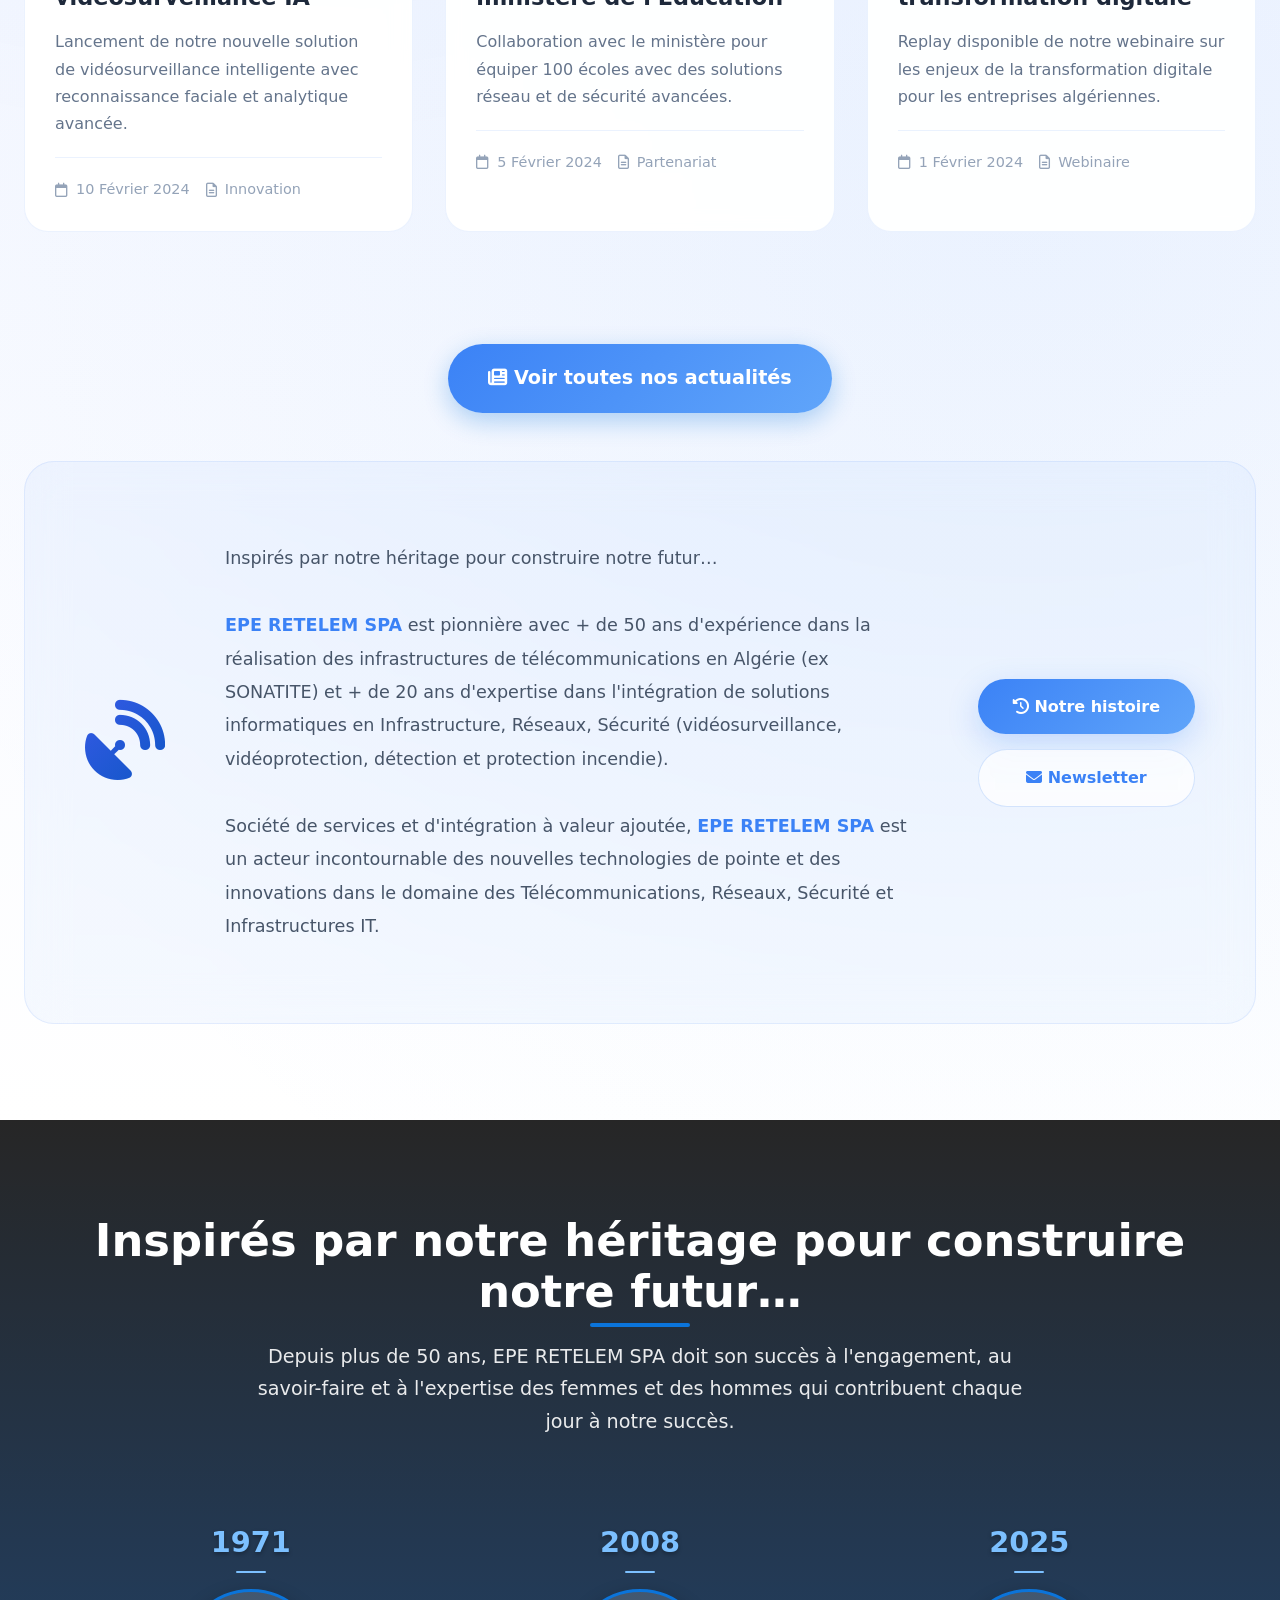
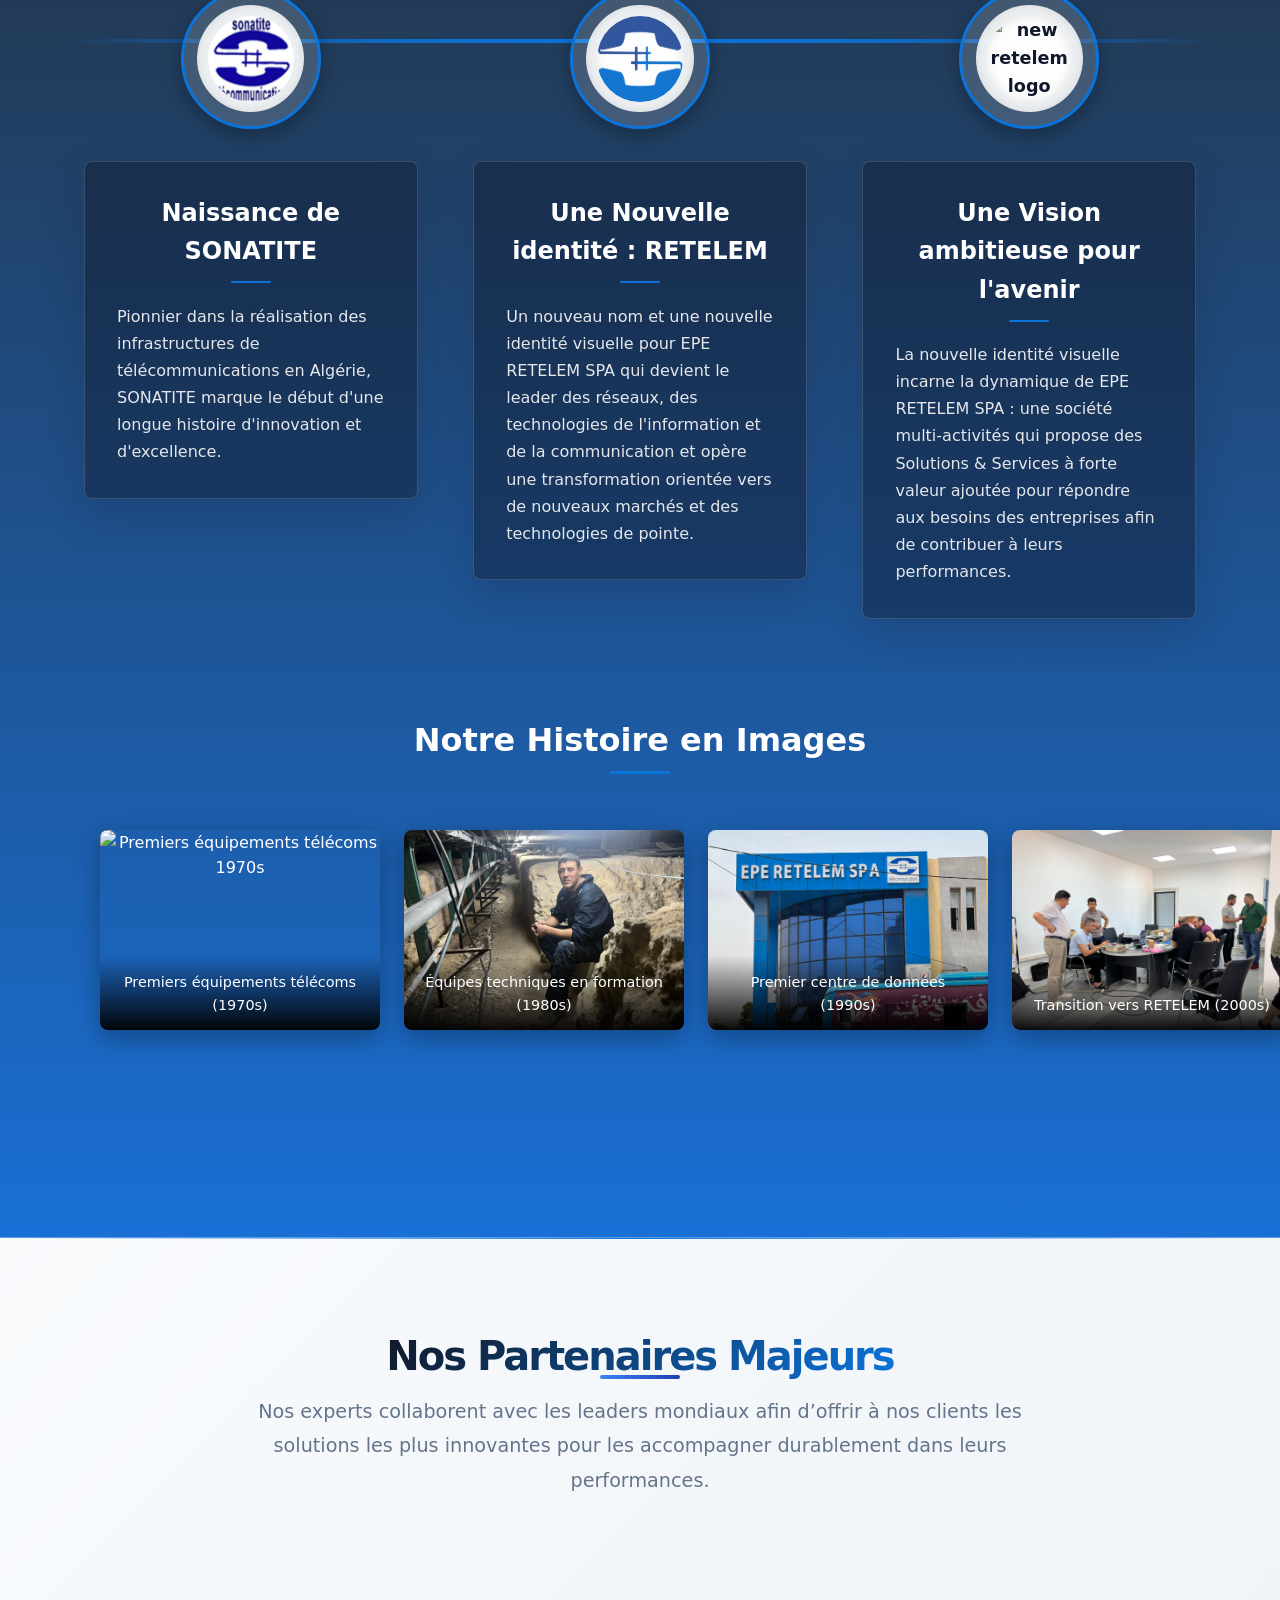
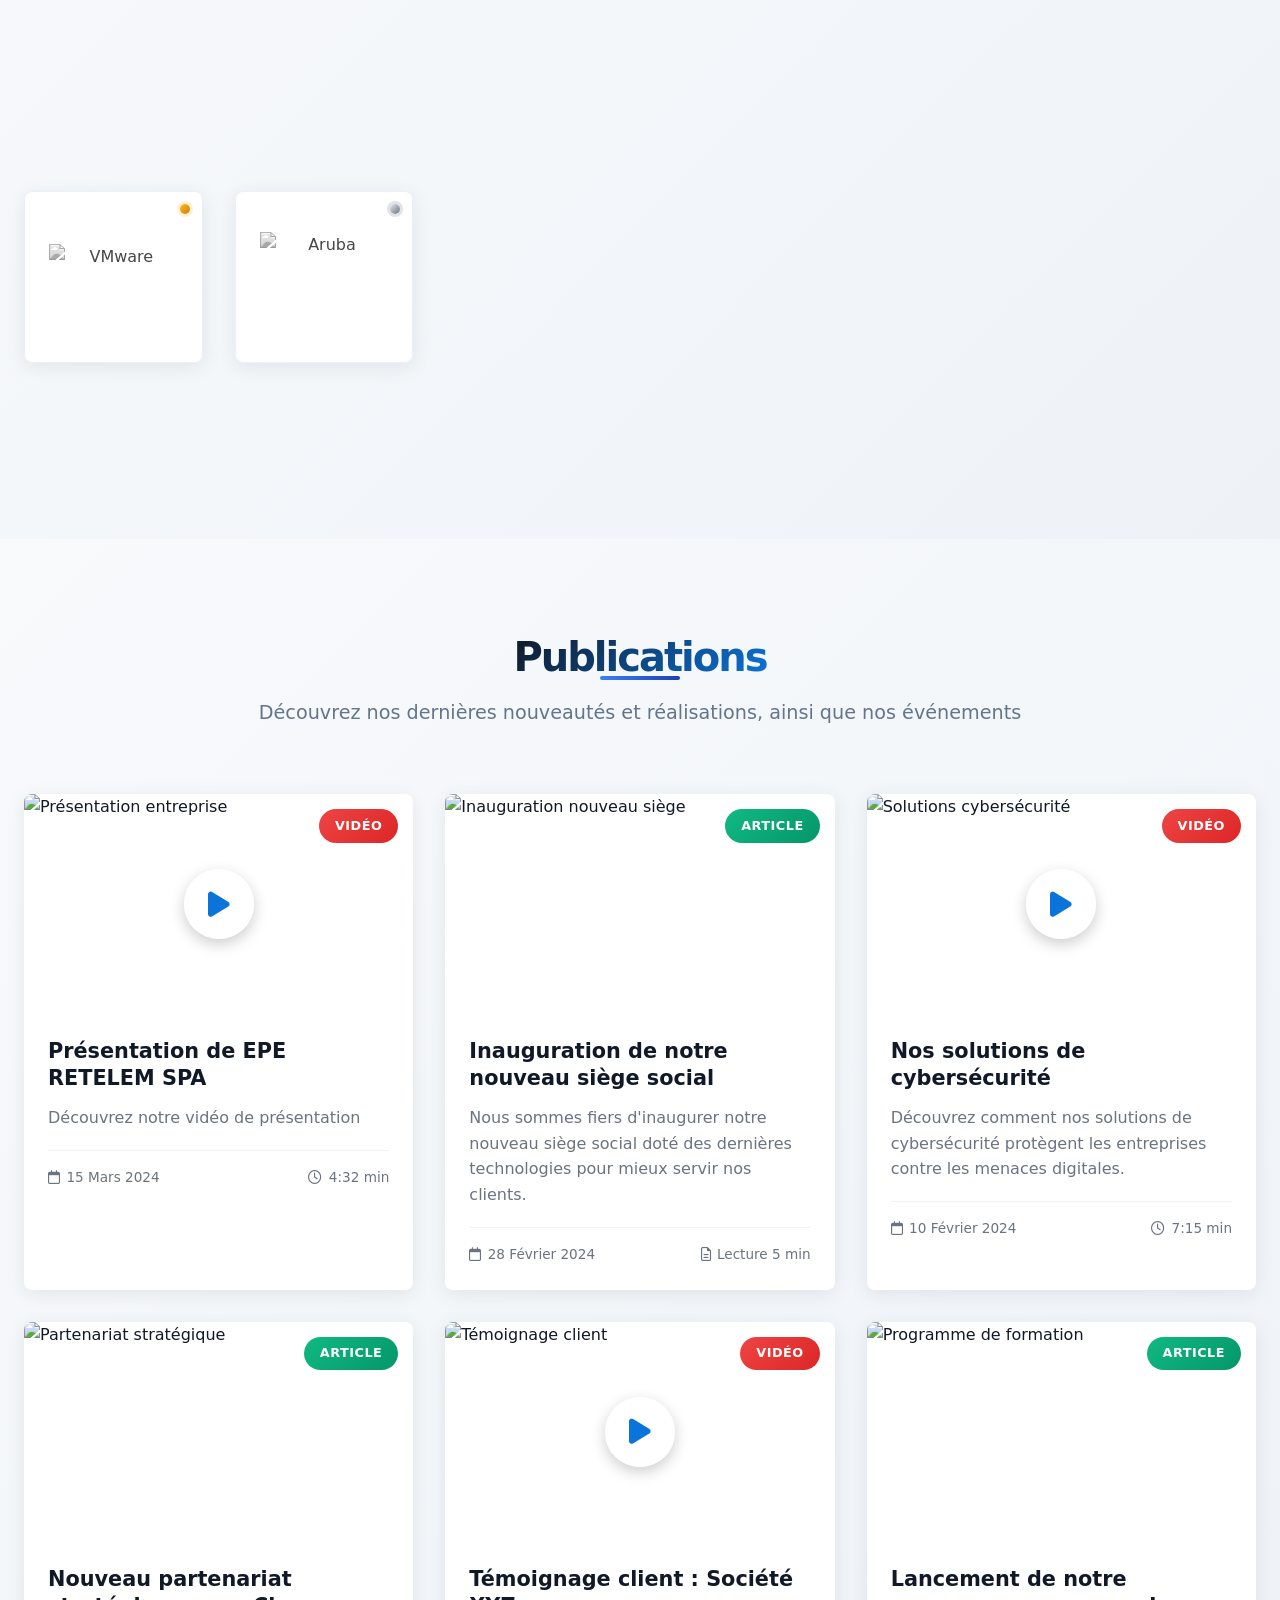
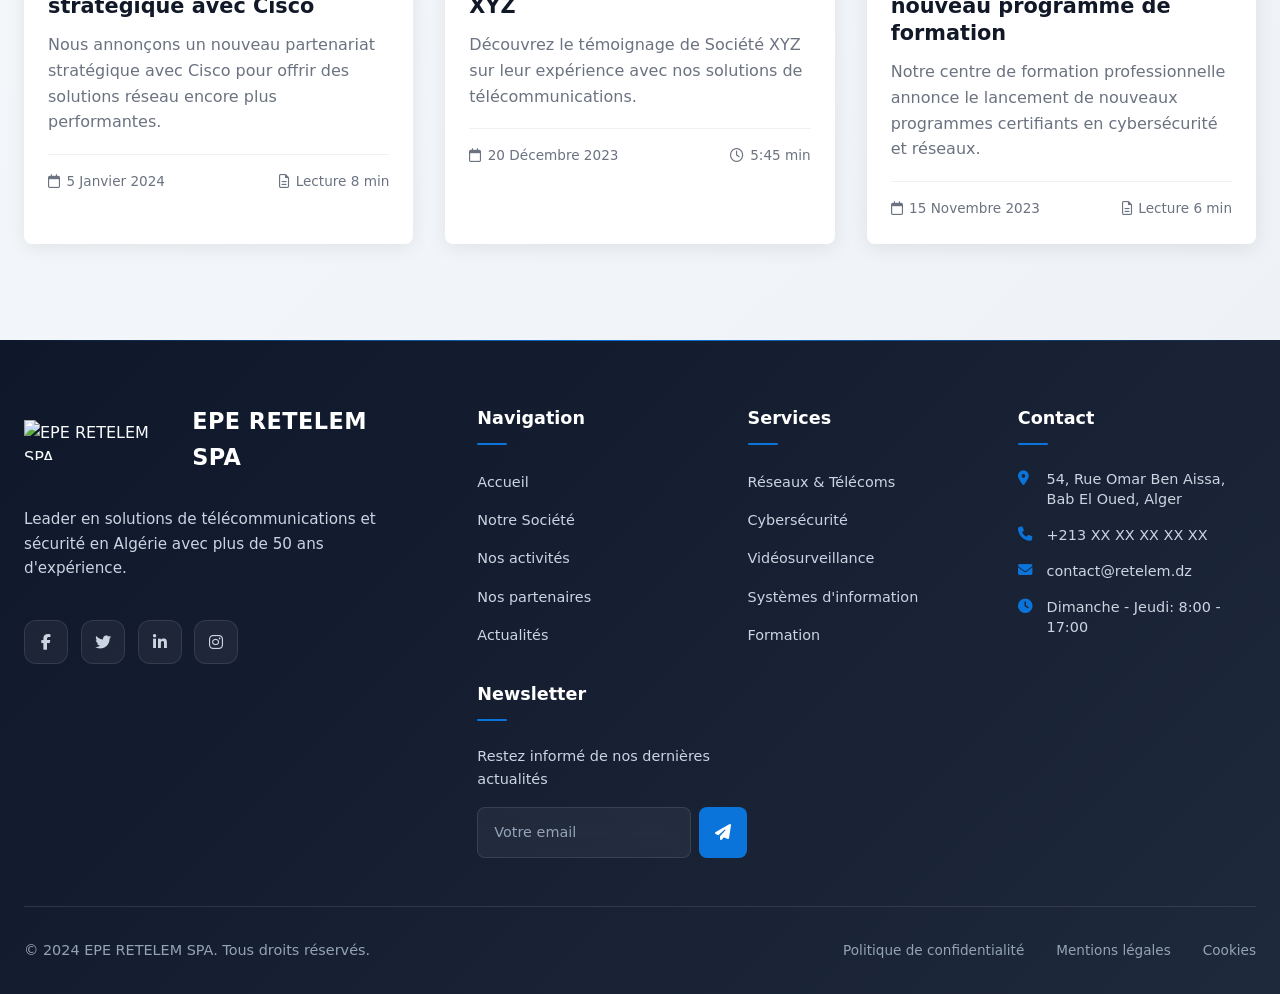
==== commit 119492c3: "Ligne 686 Modification de la phrase "présentation vidéo retelem"" ====
--- a/index.html
+++ b/index.html
@@ -683,7 +683,7 @@
           </div>
           <div class="info-card-content">
             <h3 class="info-card-title">Présentation de EPE RETELEM SPA</h3>
-            <p class="info-card-excerpt">Découvrez notre entreprise, nos valeurs et notre expertise à travers cette vidéo de présentation.</p>
+            <p class="info-card-excerpt">Découvrez notre vidéo de présentation</p>
             <div class="info-card-meta">
               <div class="info-card-date">
                 <i class="far fa-calendar"></i>
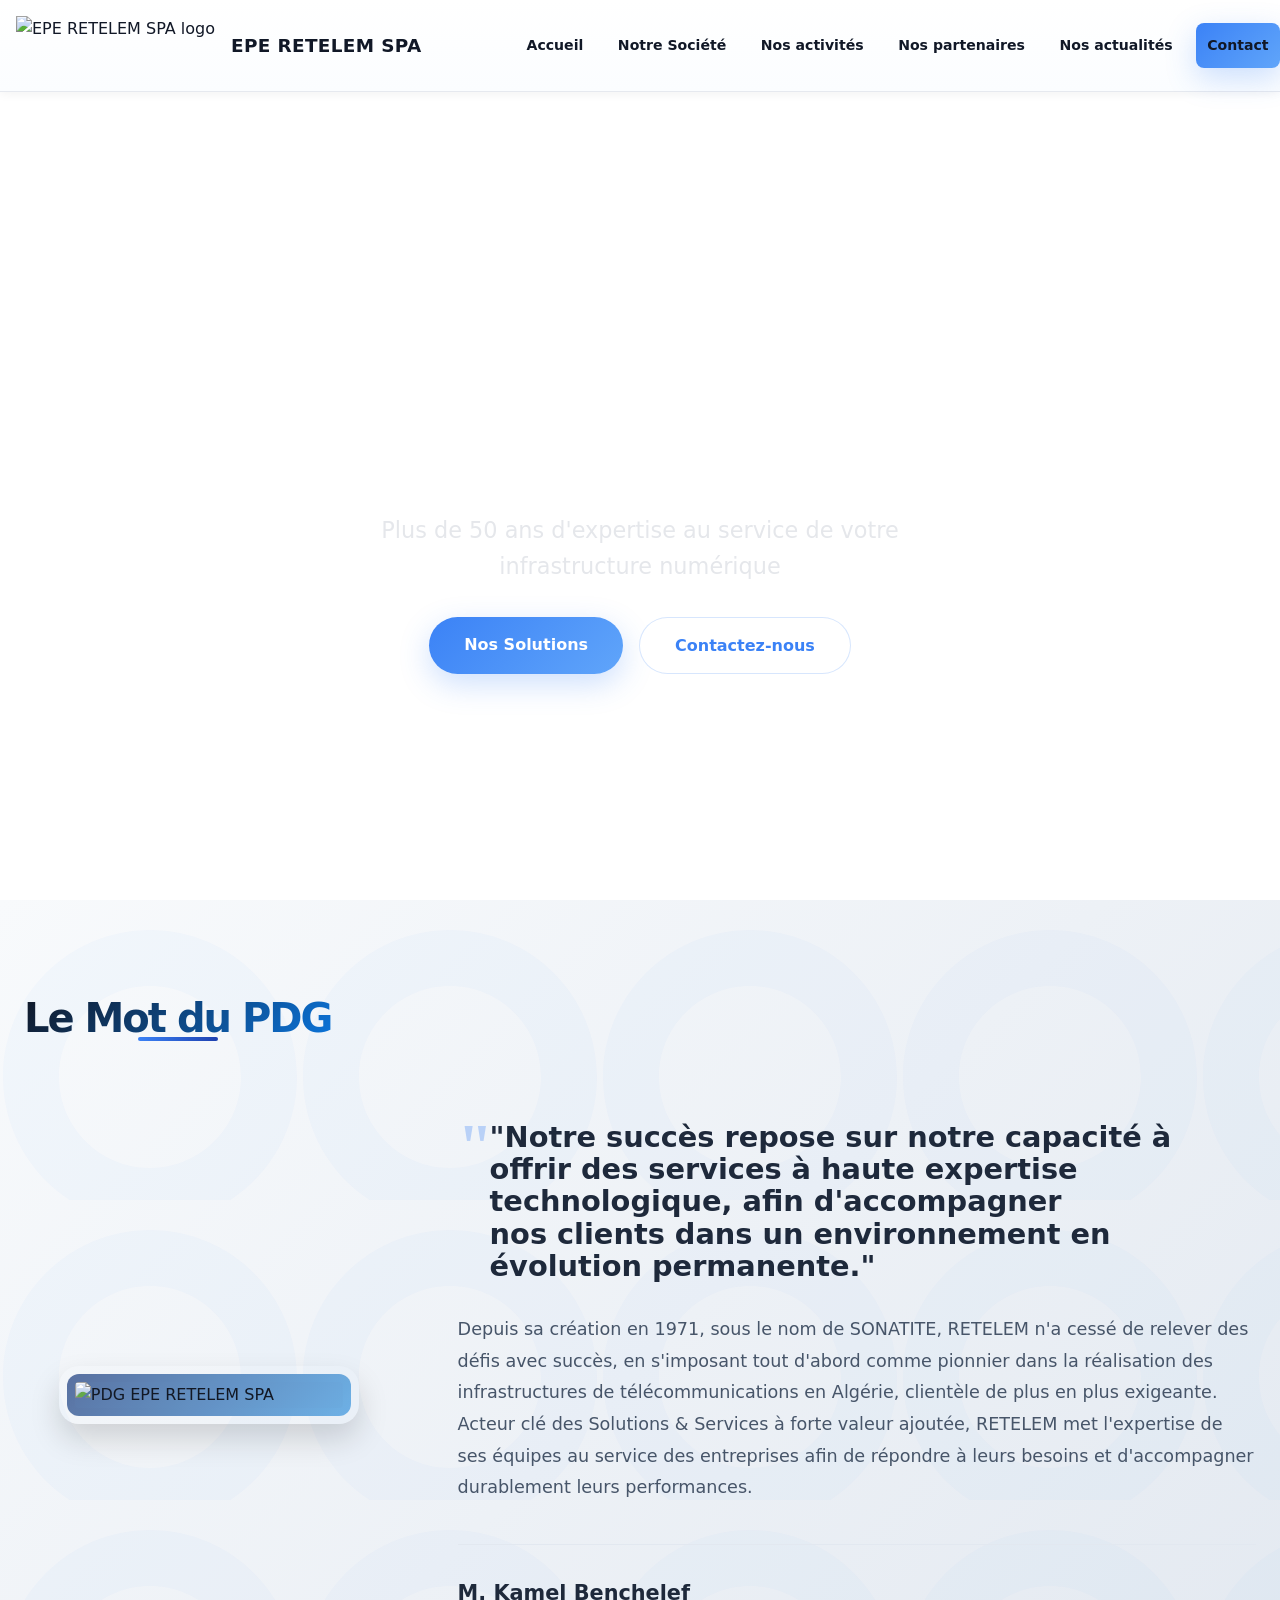
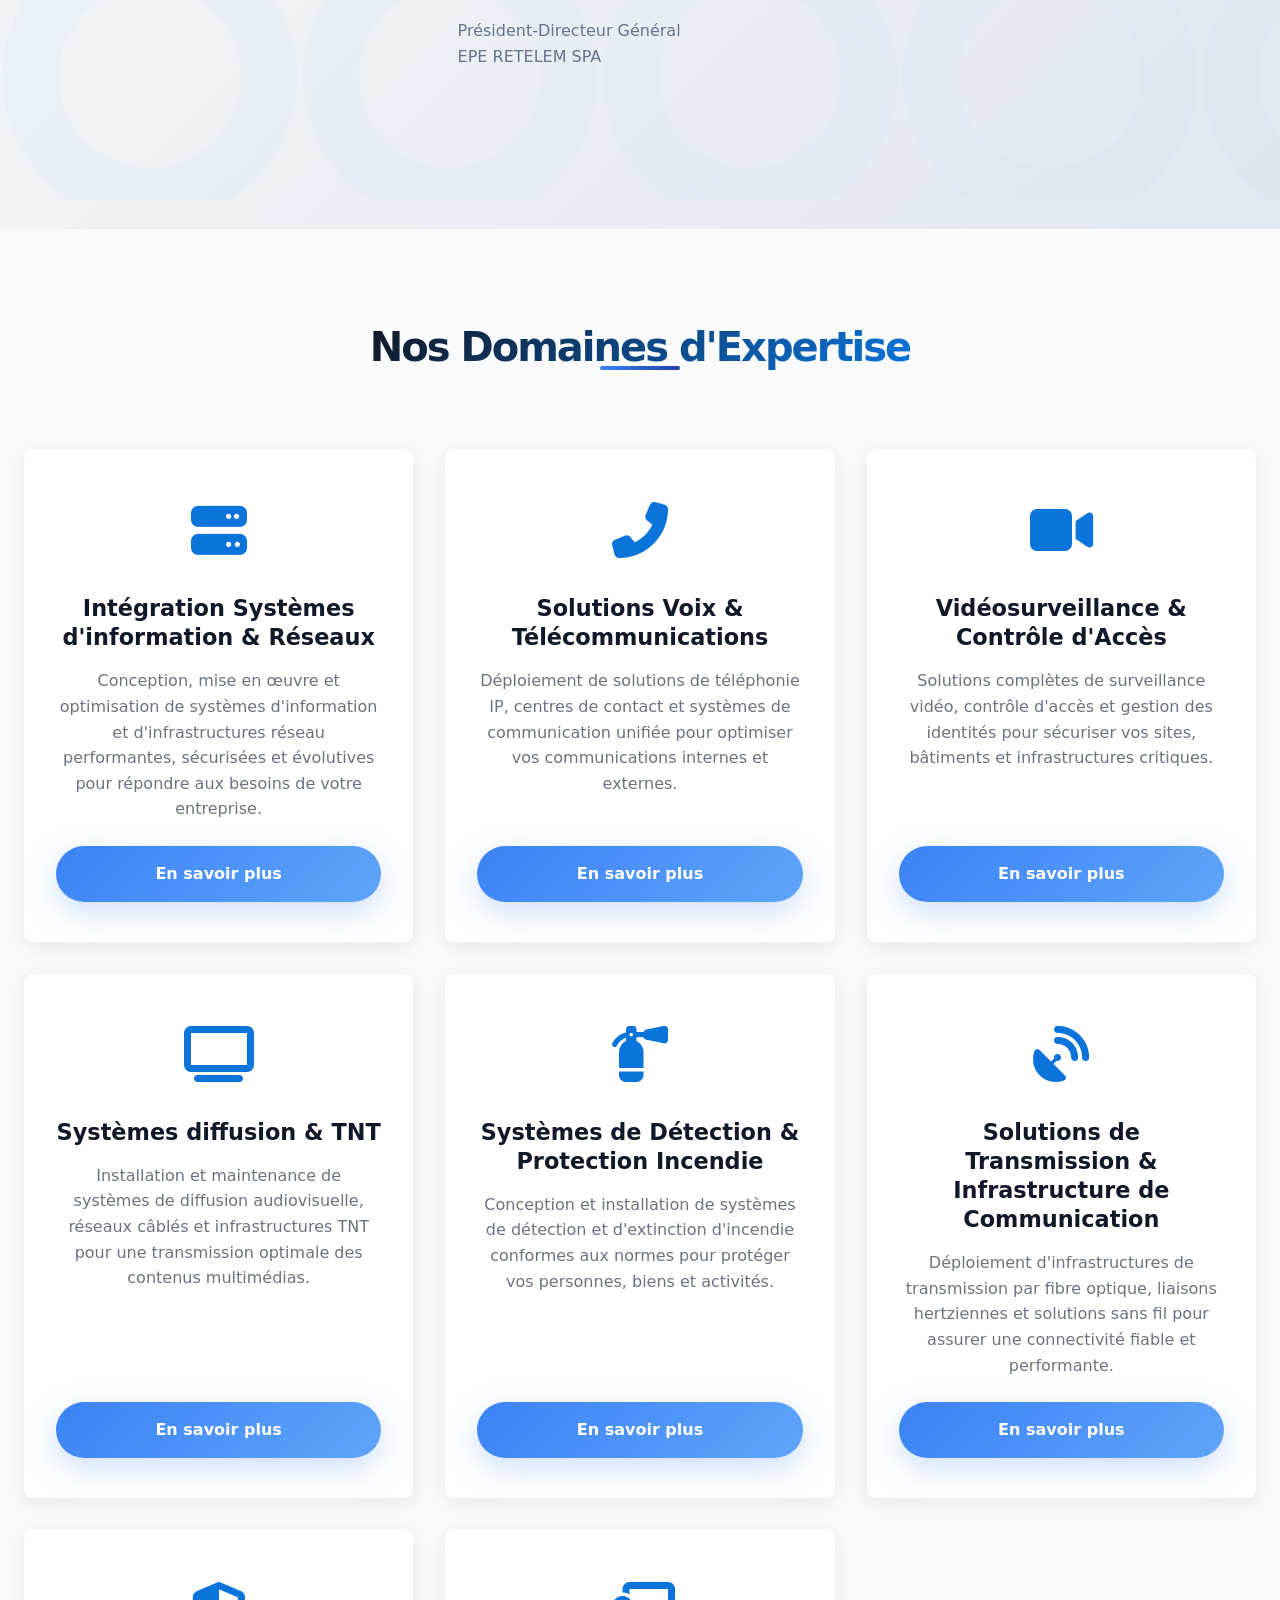
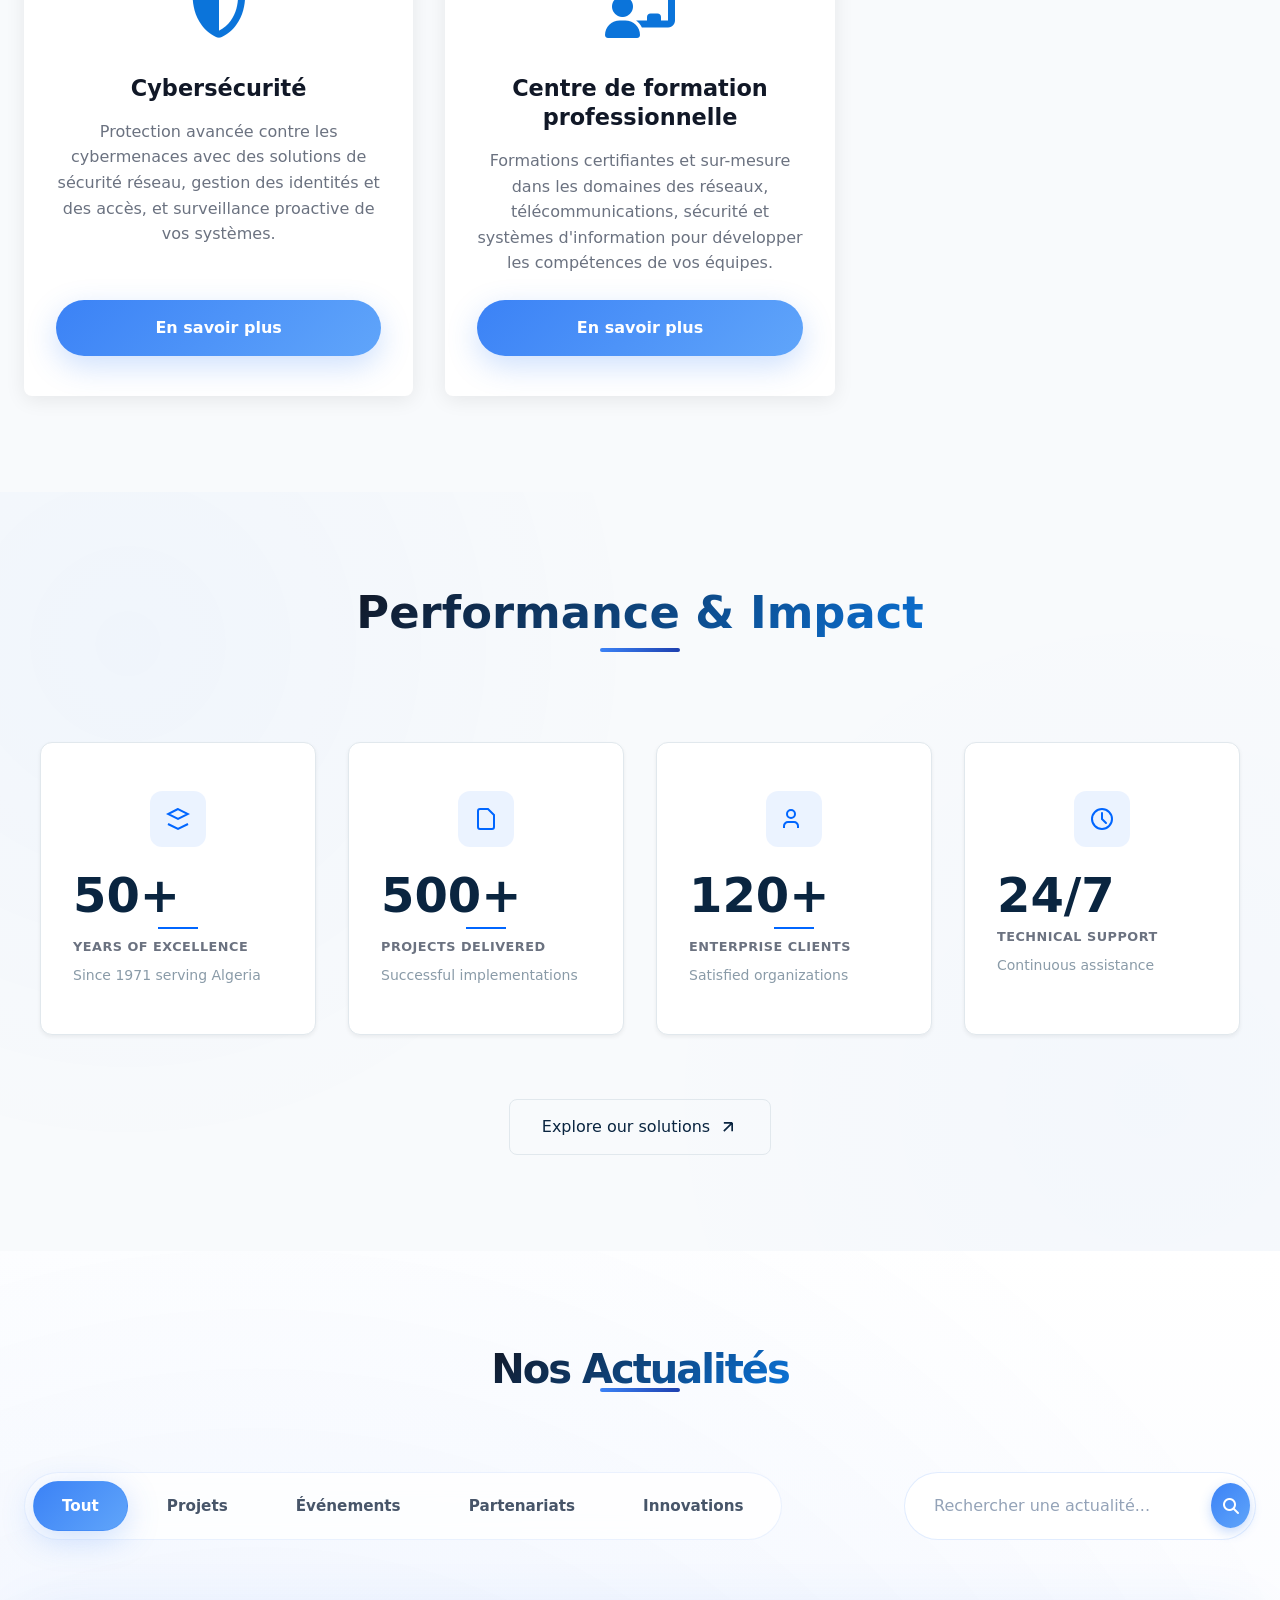
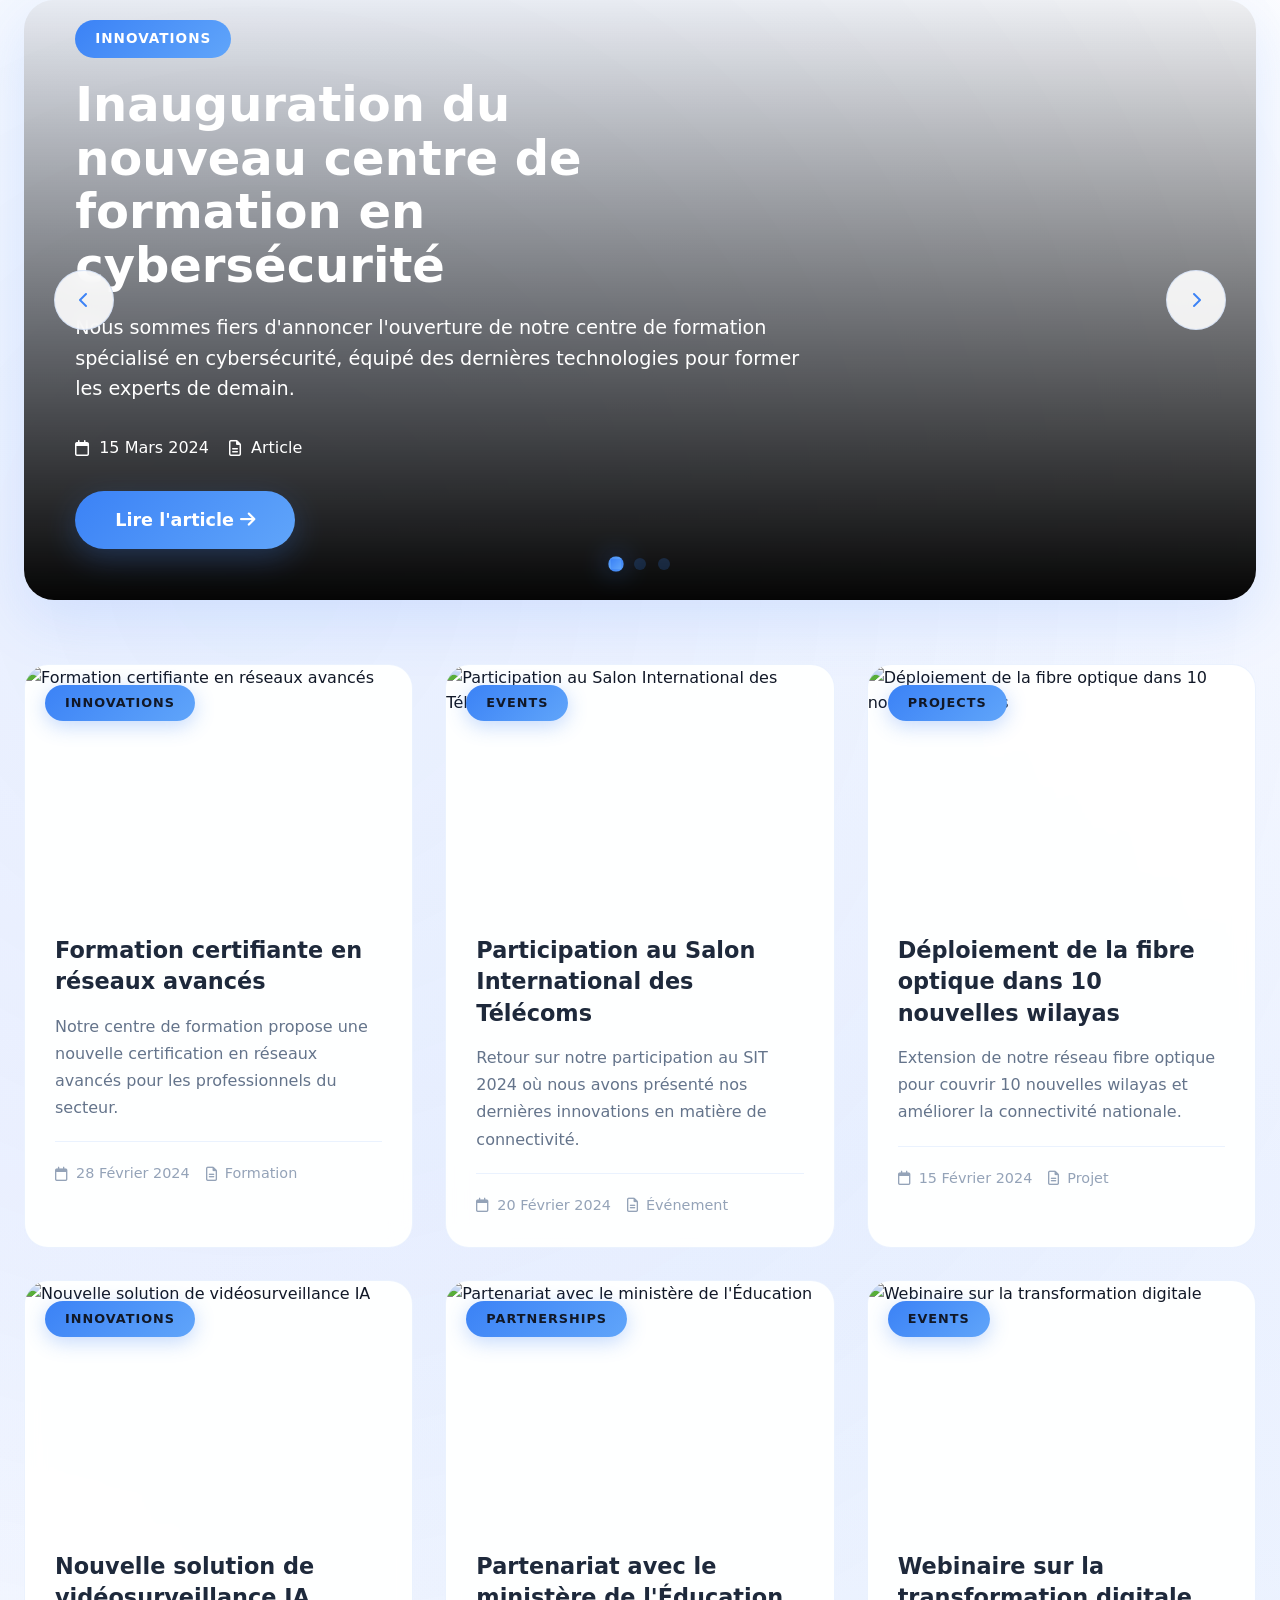
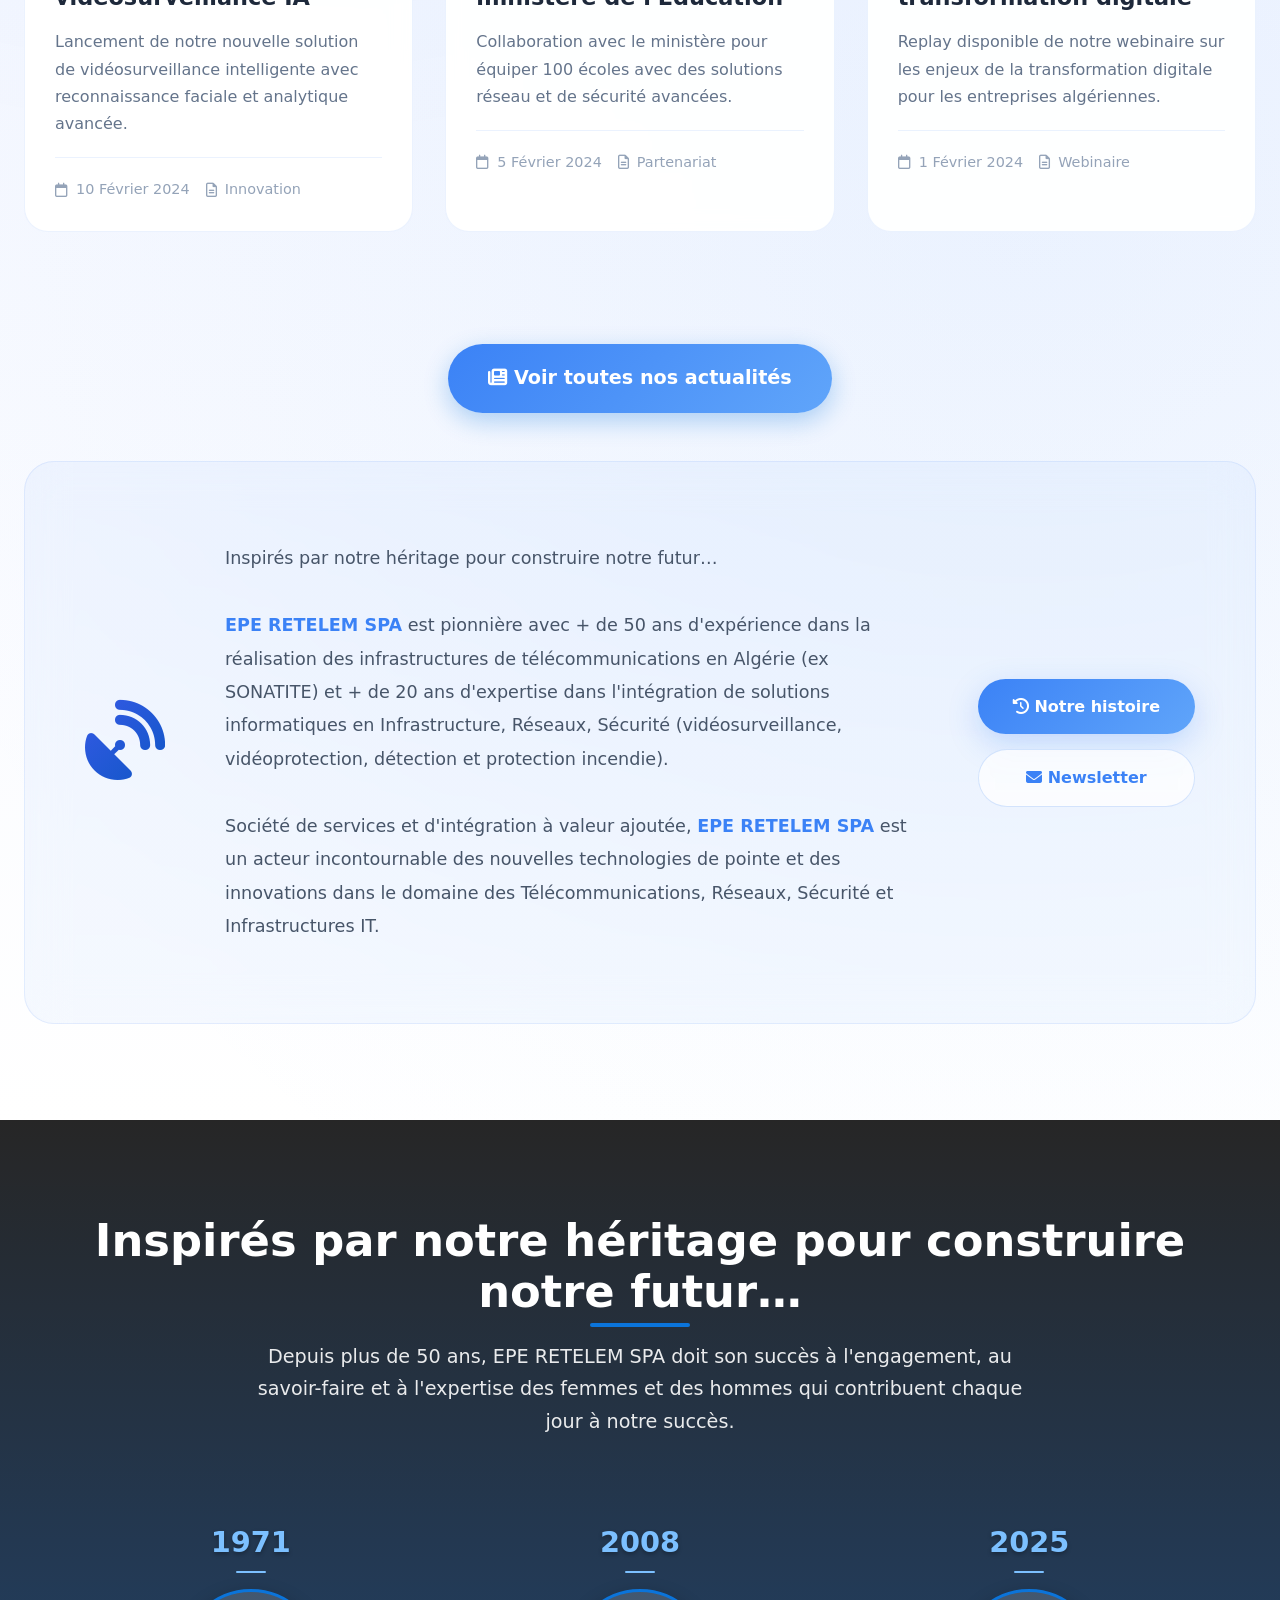
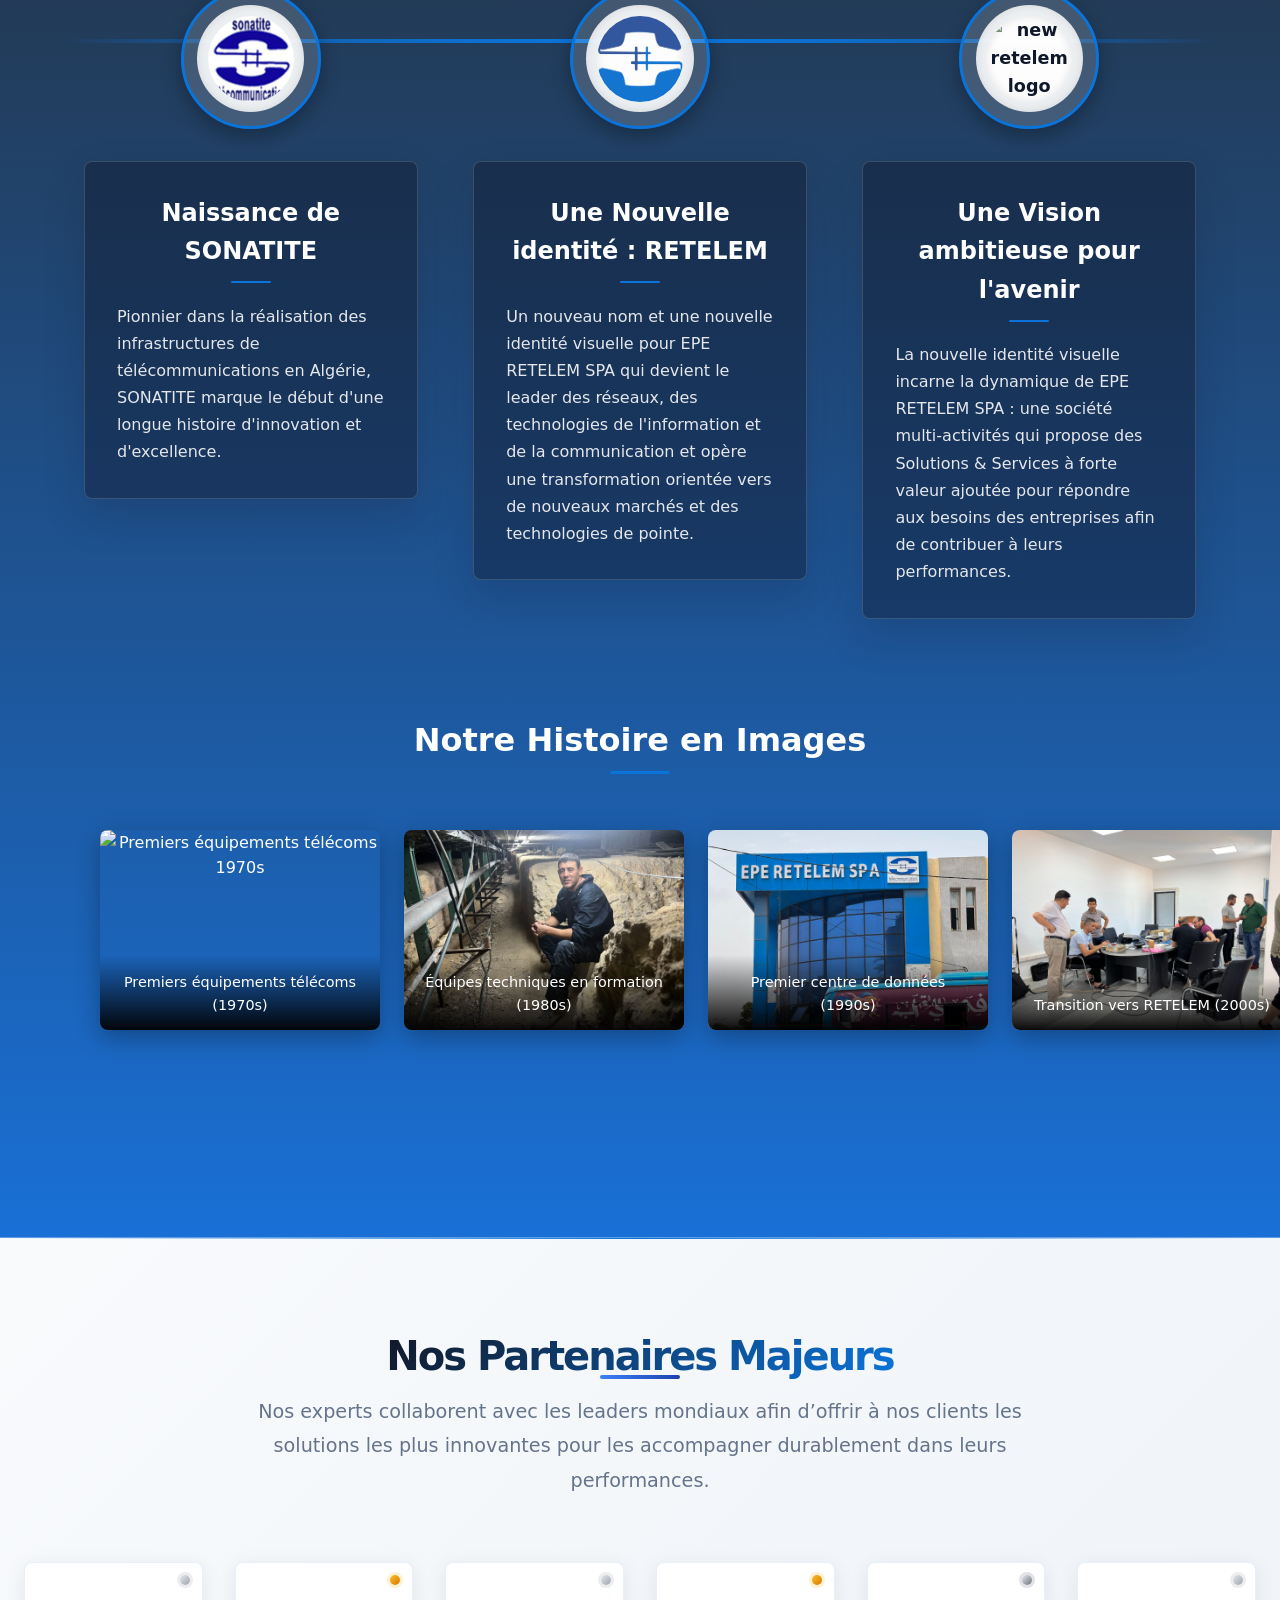
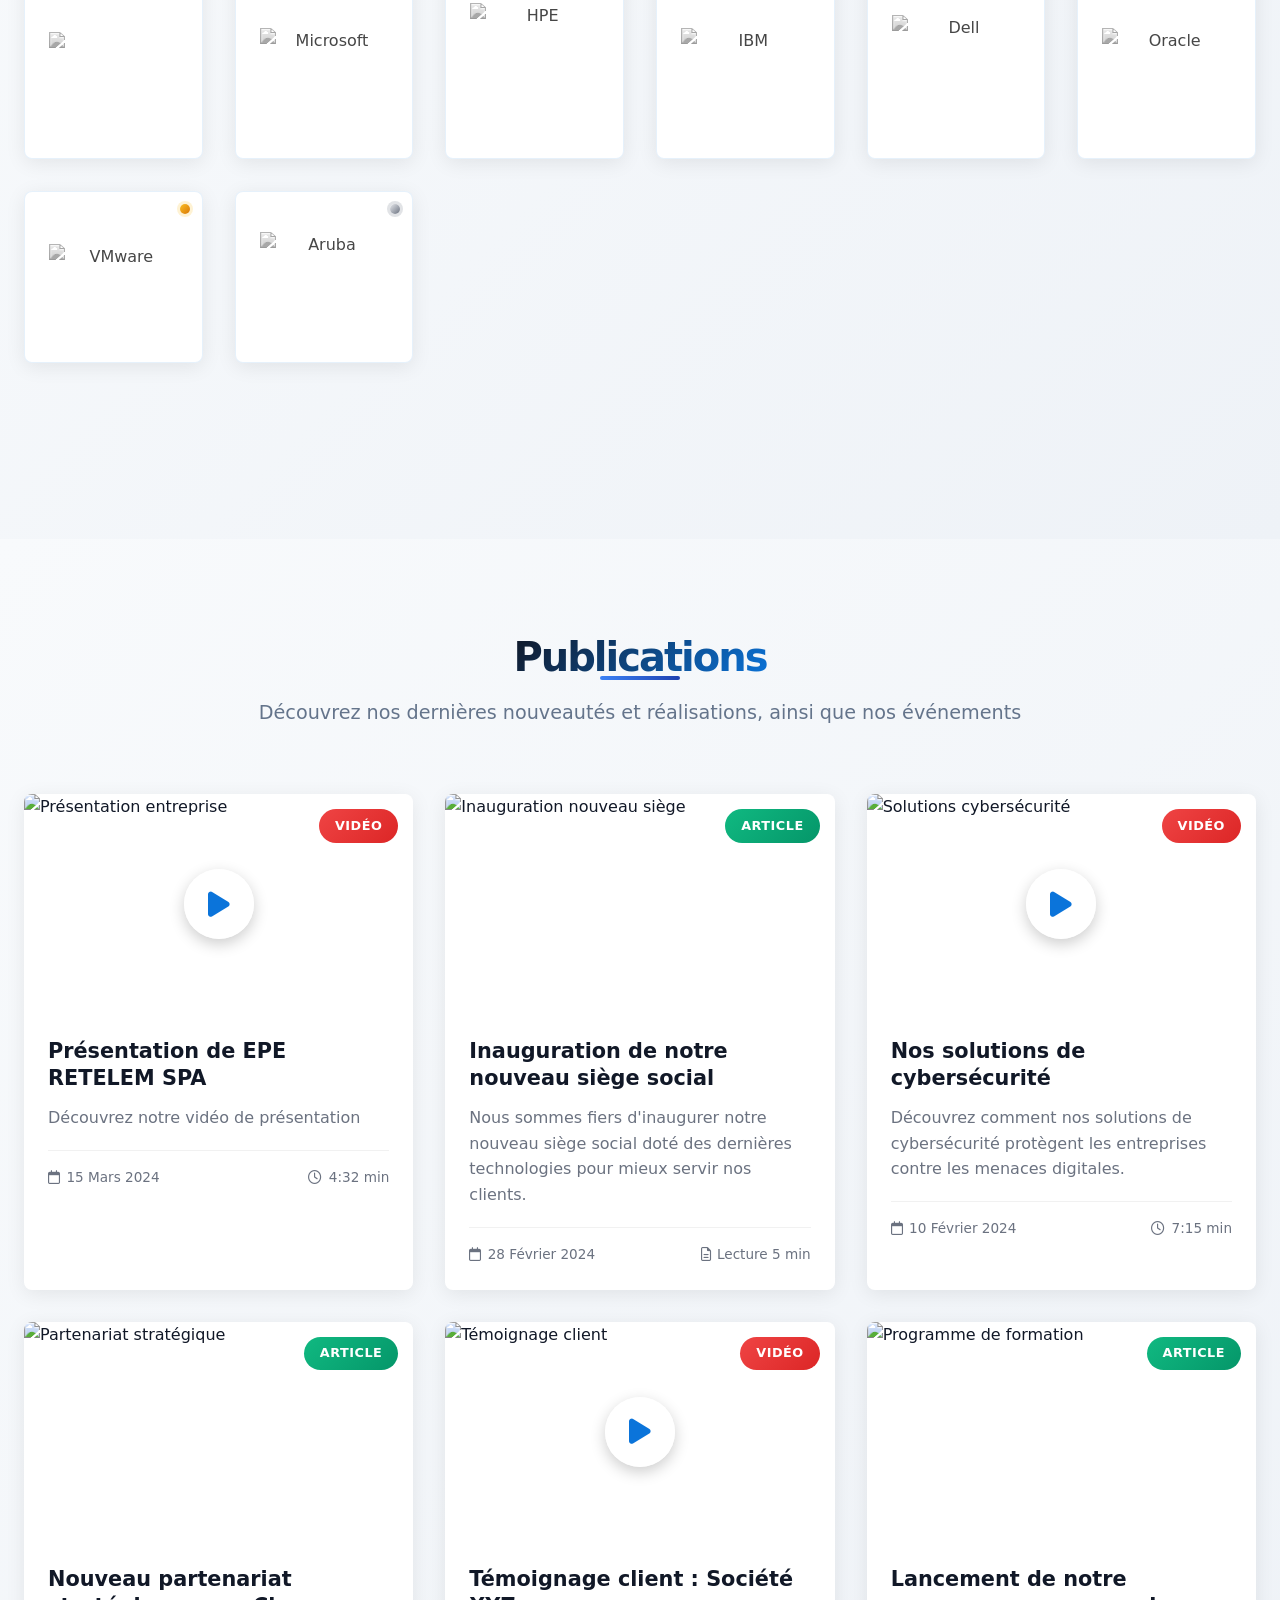
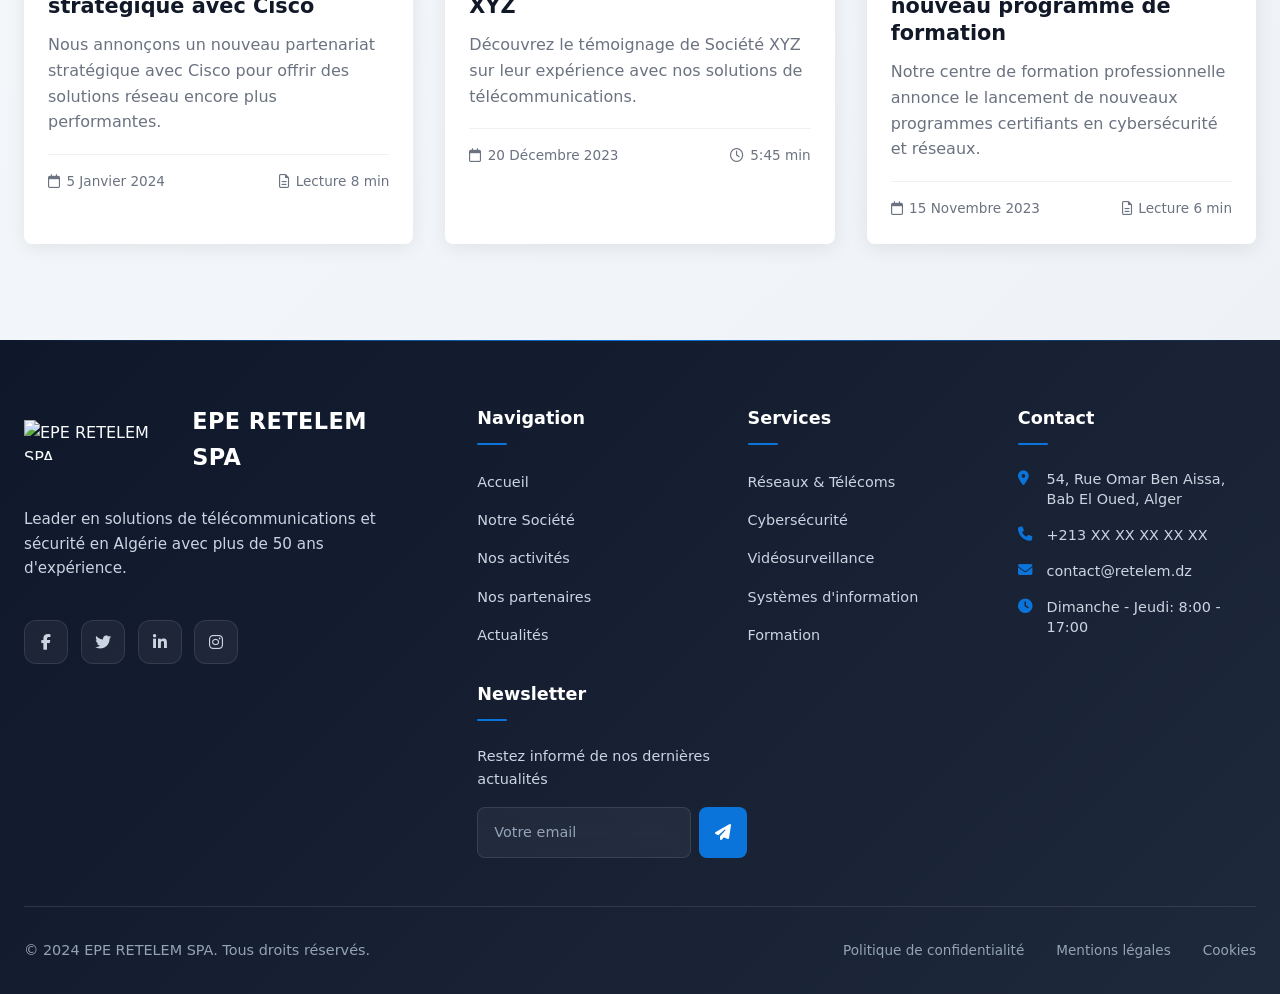
==== commit 746c2c54: "ligne 116 correction Pionnier" ====
--- a/index.html
+++ b/index.html
@@ -113,7 +113,7 @@
                     </p>
                     
                     <div class="ceo-message">
-                        <p>Depuis sa création en 1971, sous le nom de SONATITE, RETELEM n'a cessé de relever des défis avec succès, en s'imposant tout d'abord comme pionnière dans la réalisation des infrastructures de télécommunications en Algérie, clientèle de plus en plus exigeante.</p>
+                        <p>Depuis sa création en 1971, sous le nom de SONATITE, RETELEM n'a cessé de relever des défis avec succès, en s'imposant tout d'abord comme pionnier dans la réalisation des infrastructures de télécommunications en Algérie, clientèle de plus en plus exigeante.</p>
                         
                         <p>Acteur clé des Solutions & Services à forte valeur ajoutée, RETELEM met l'expertise de ses équipes au service des entreprises afin de répondre à leurs besoins et d'accompagner durablement leurs performances.</p>
                     </div>
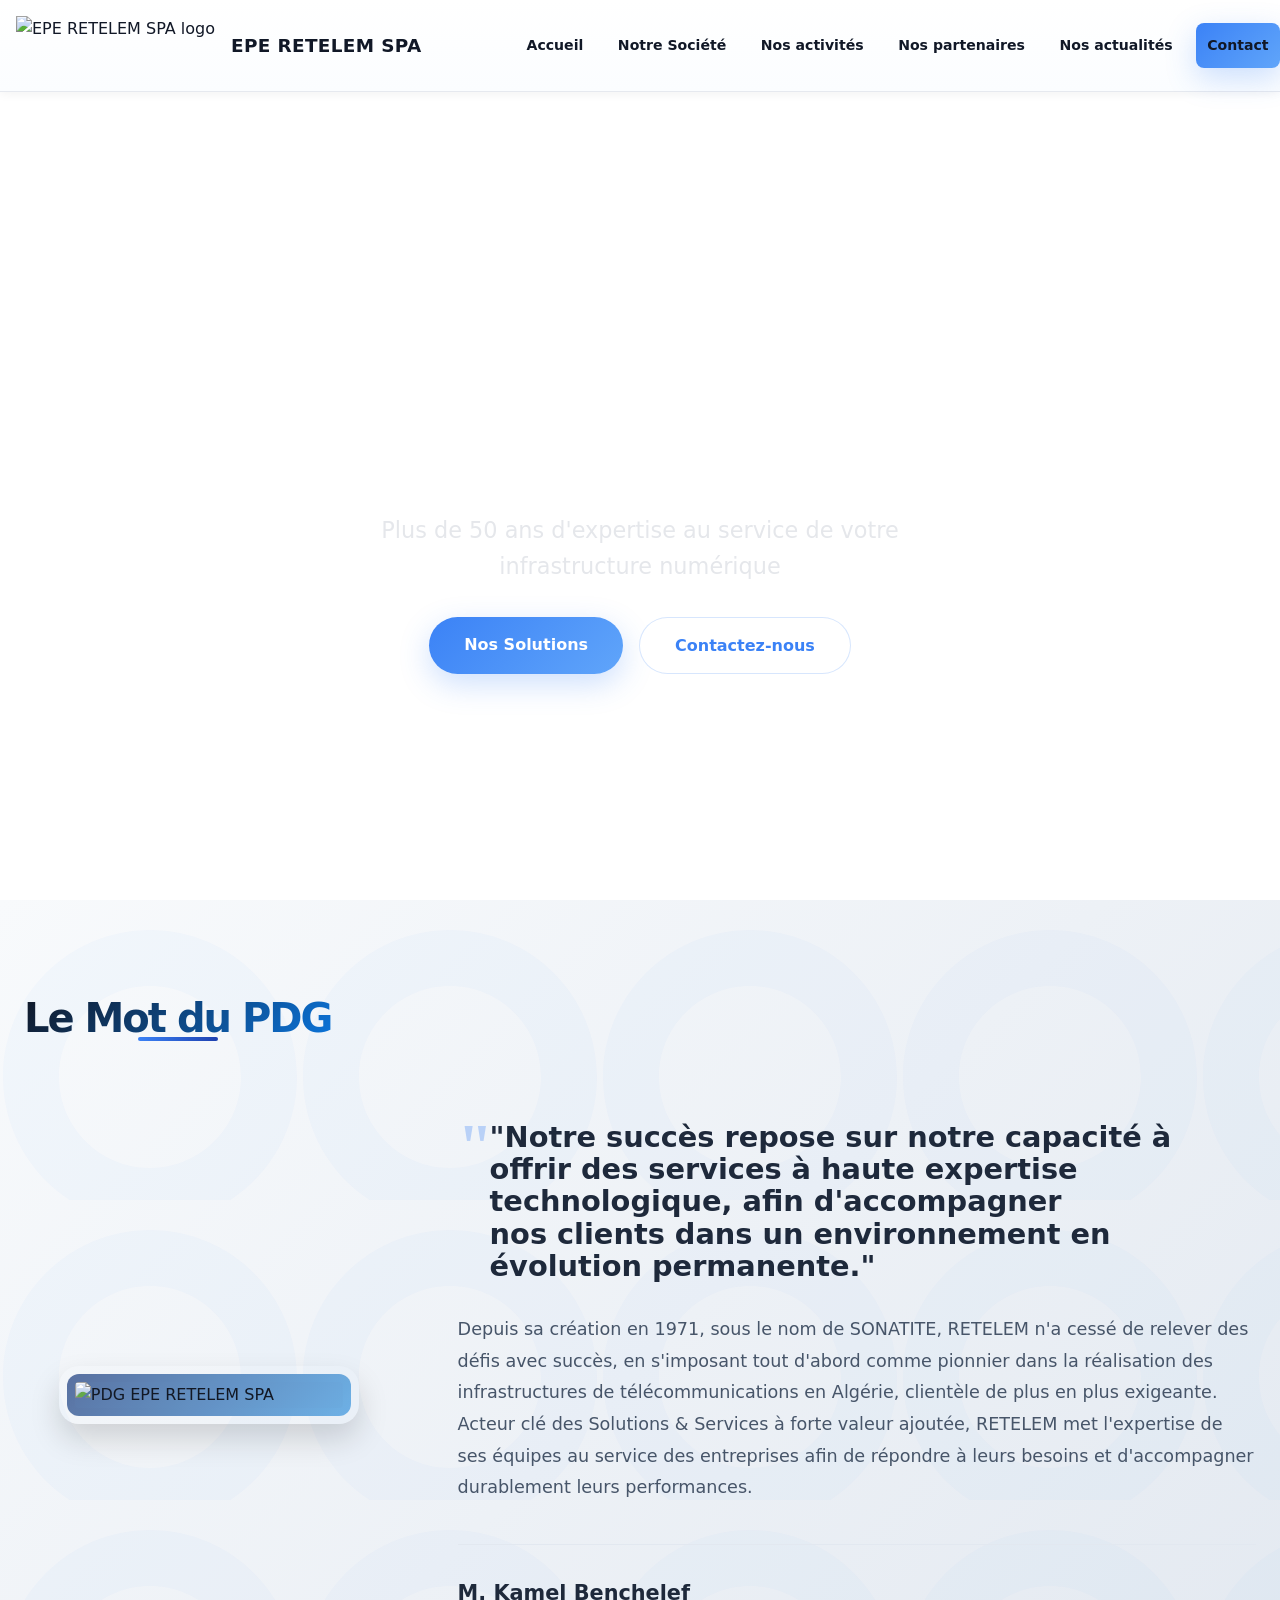
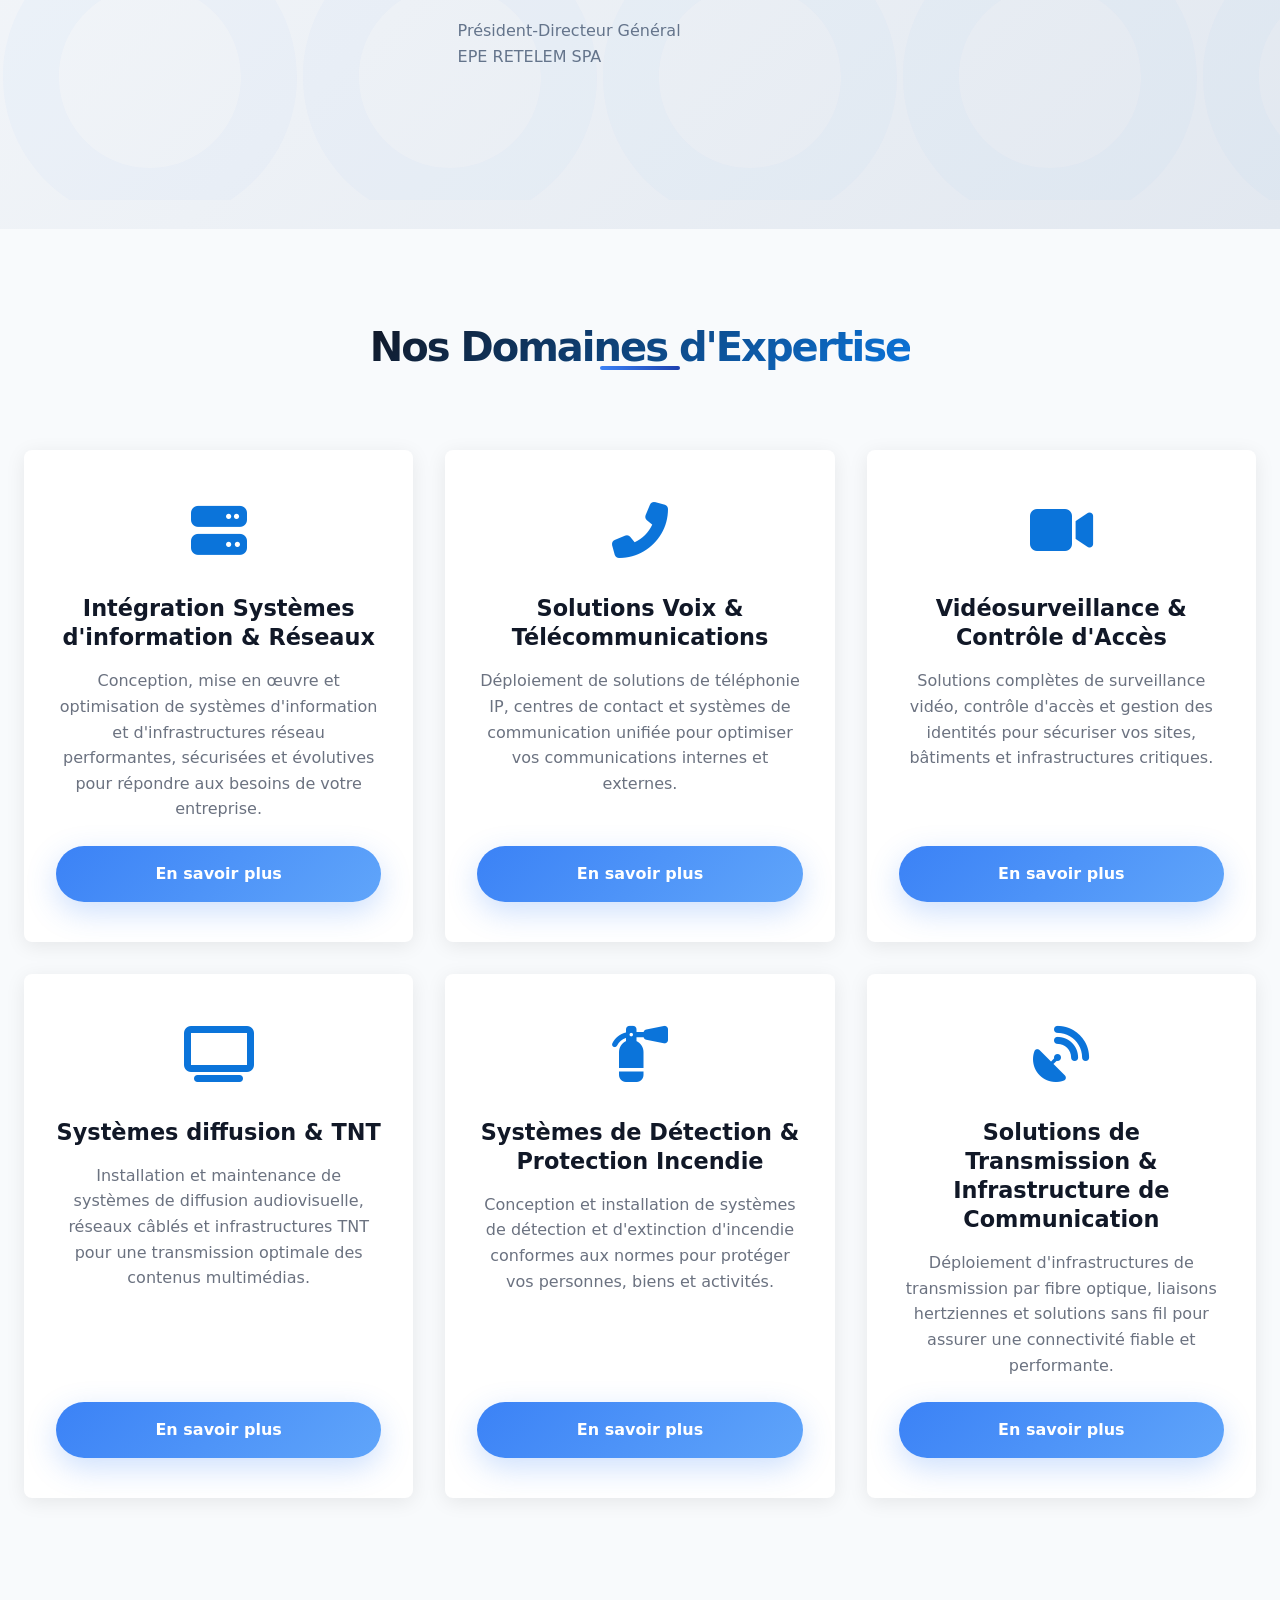
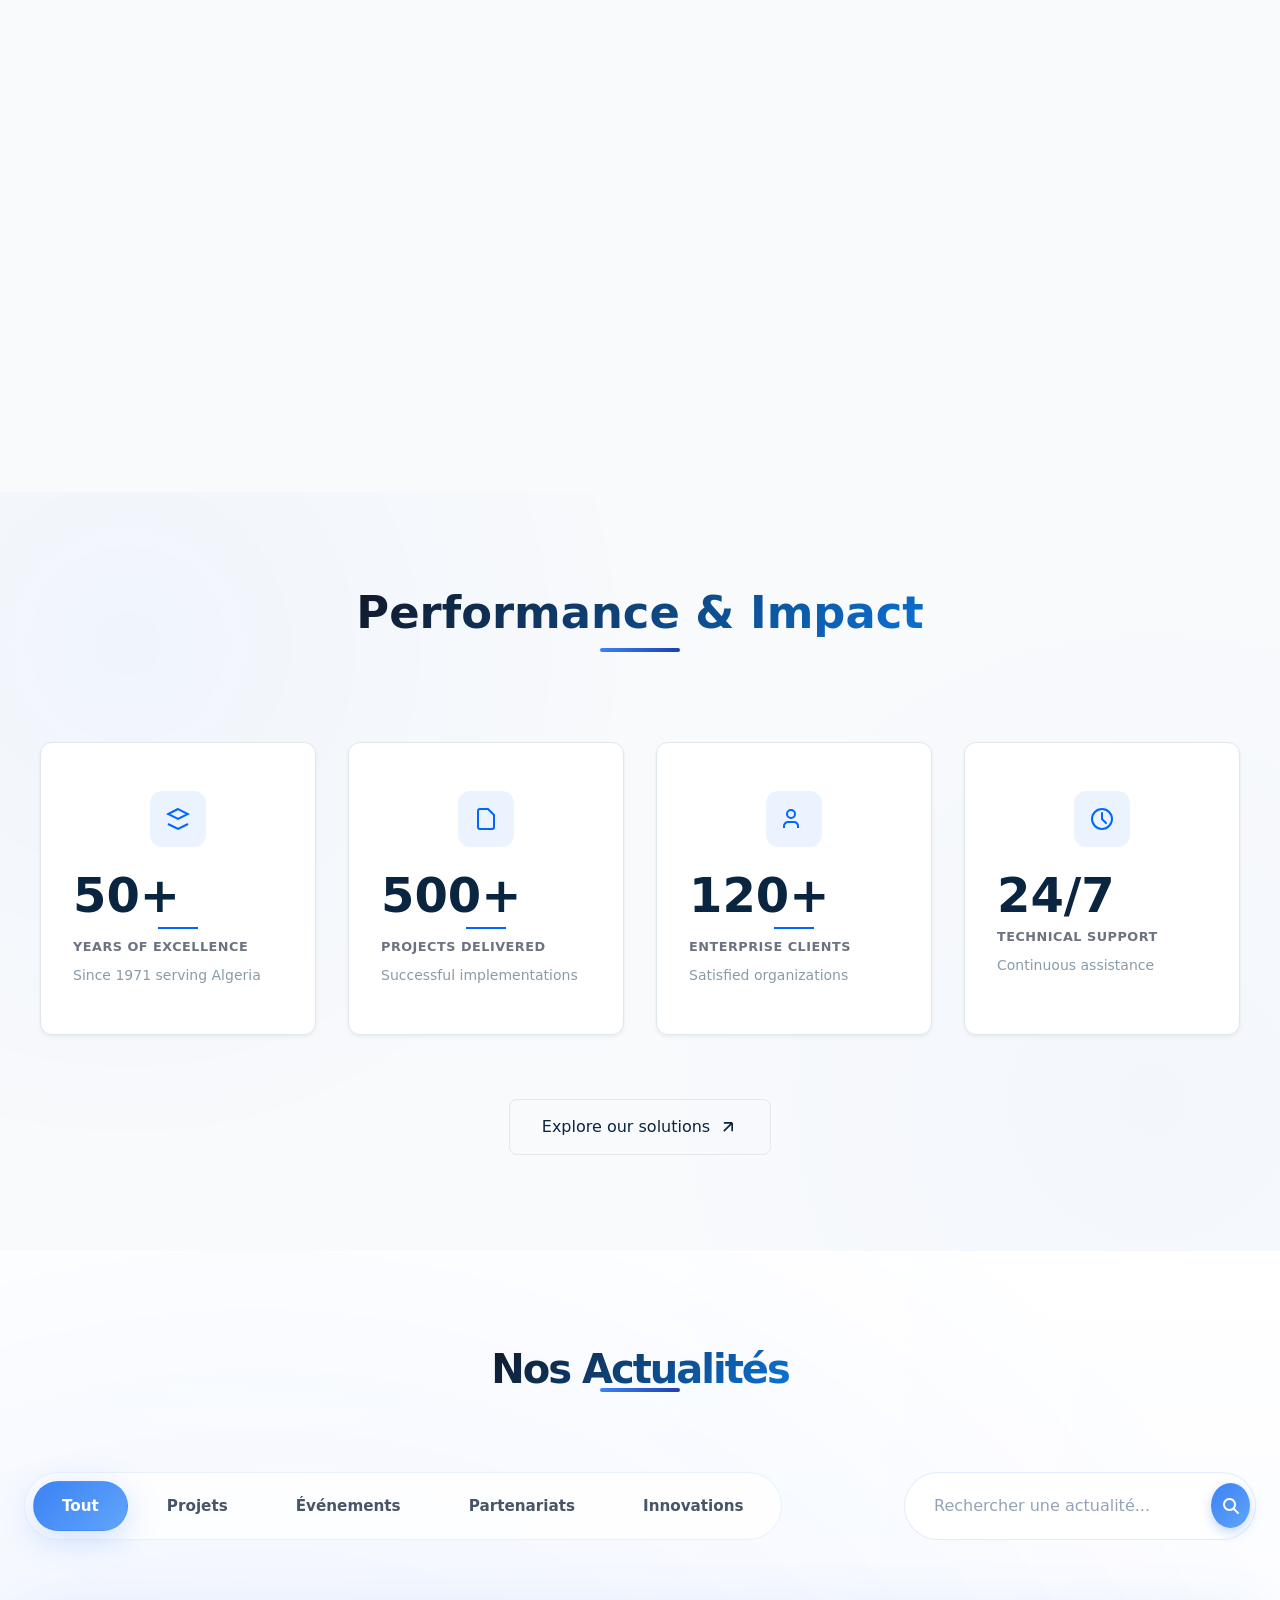
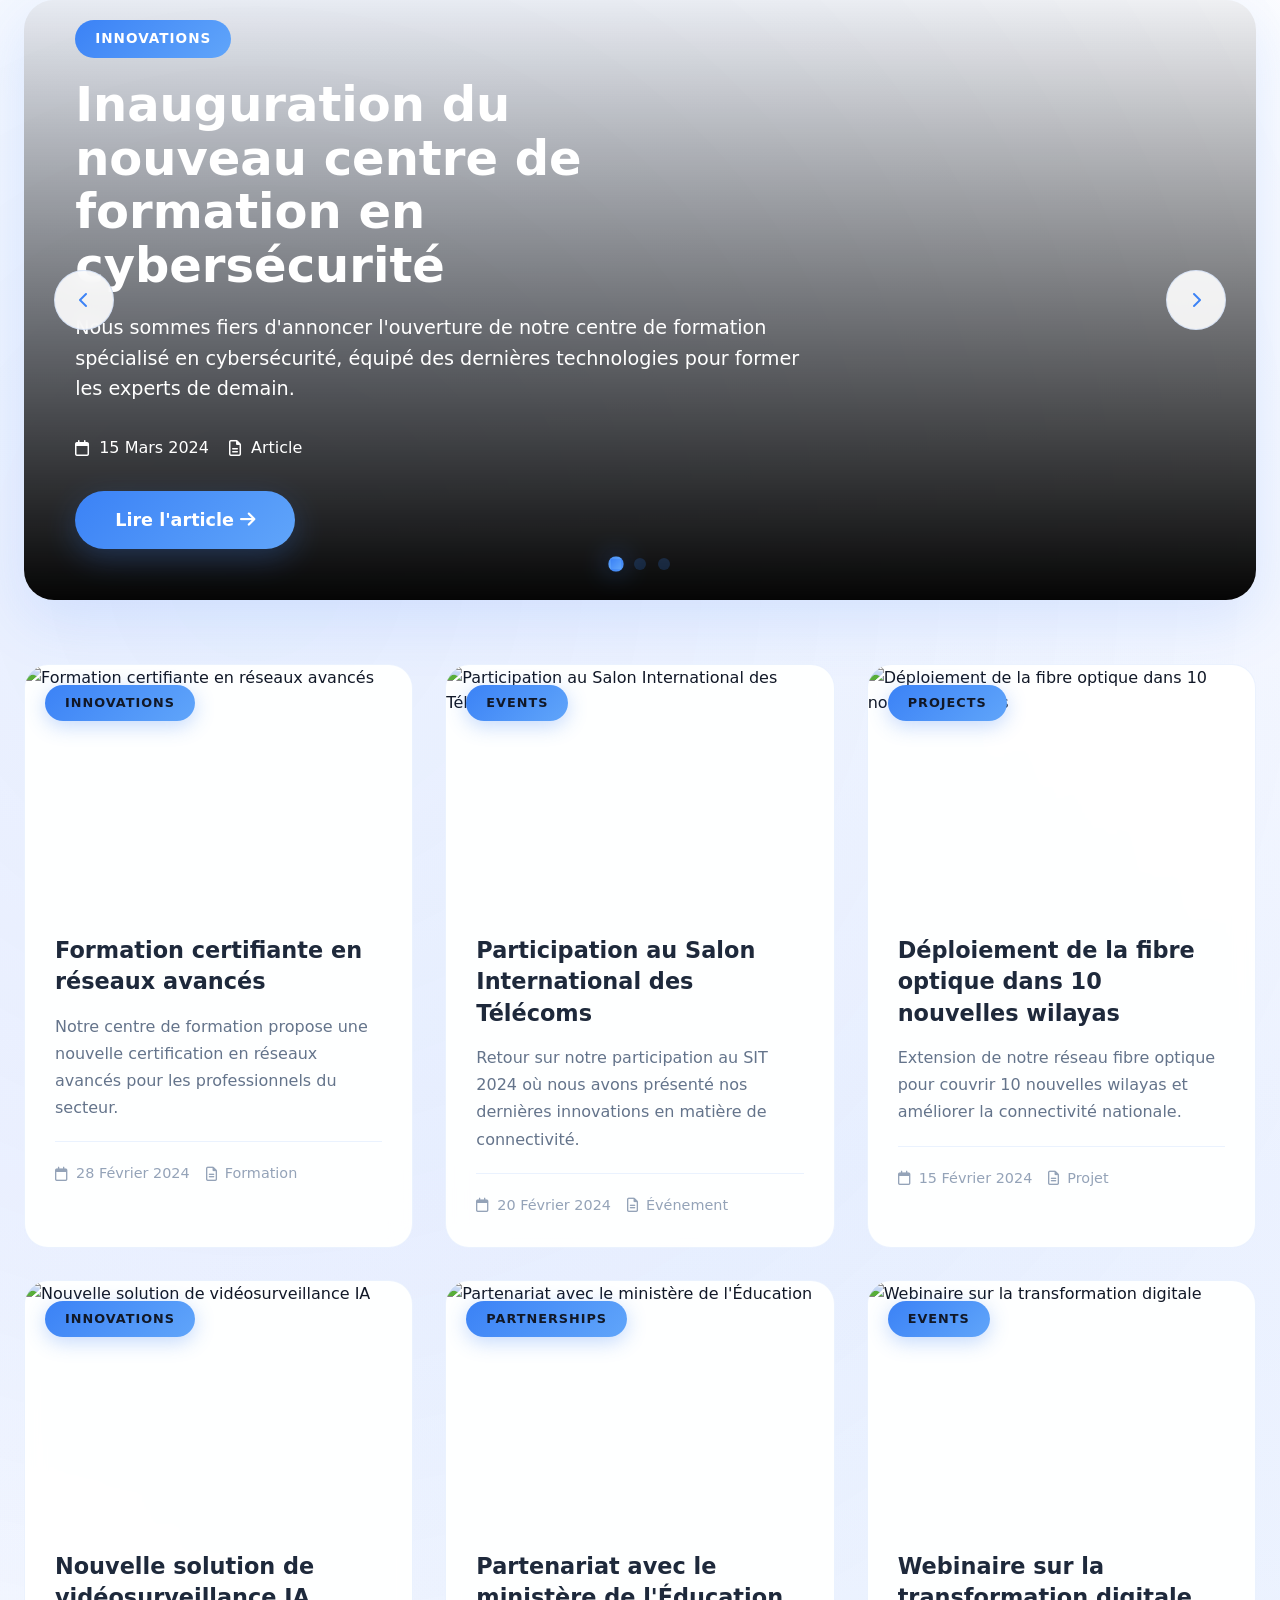
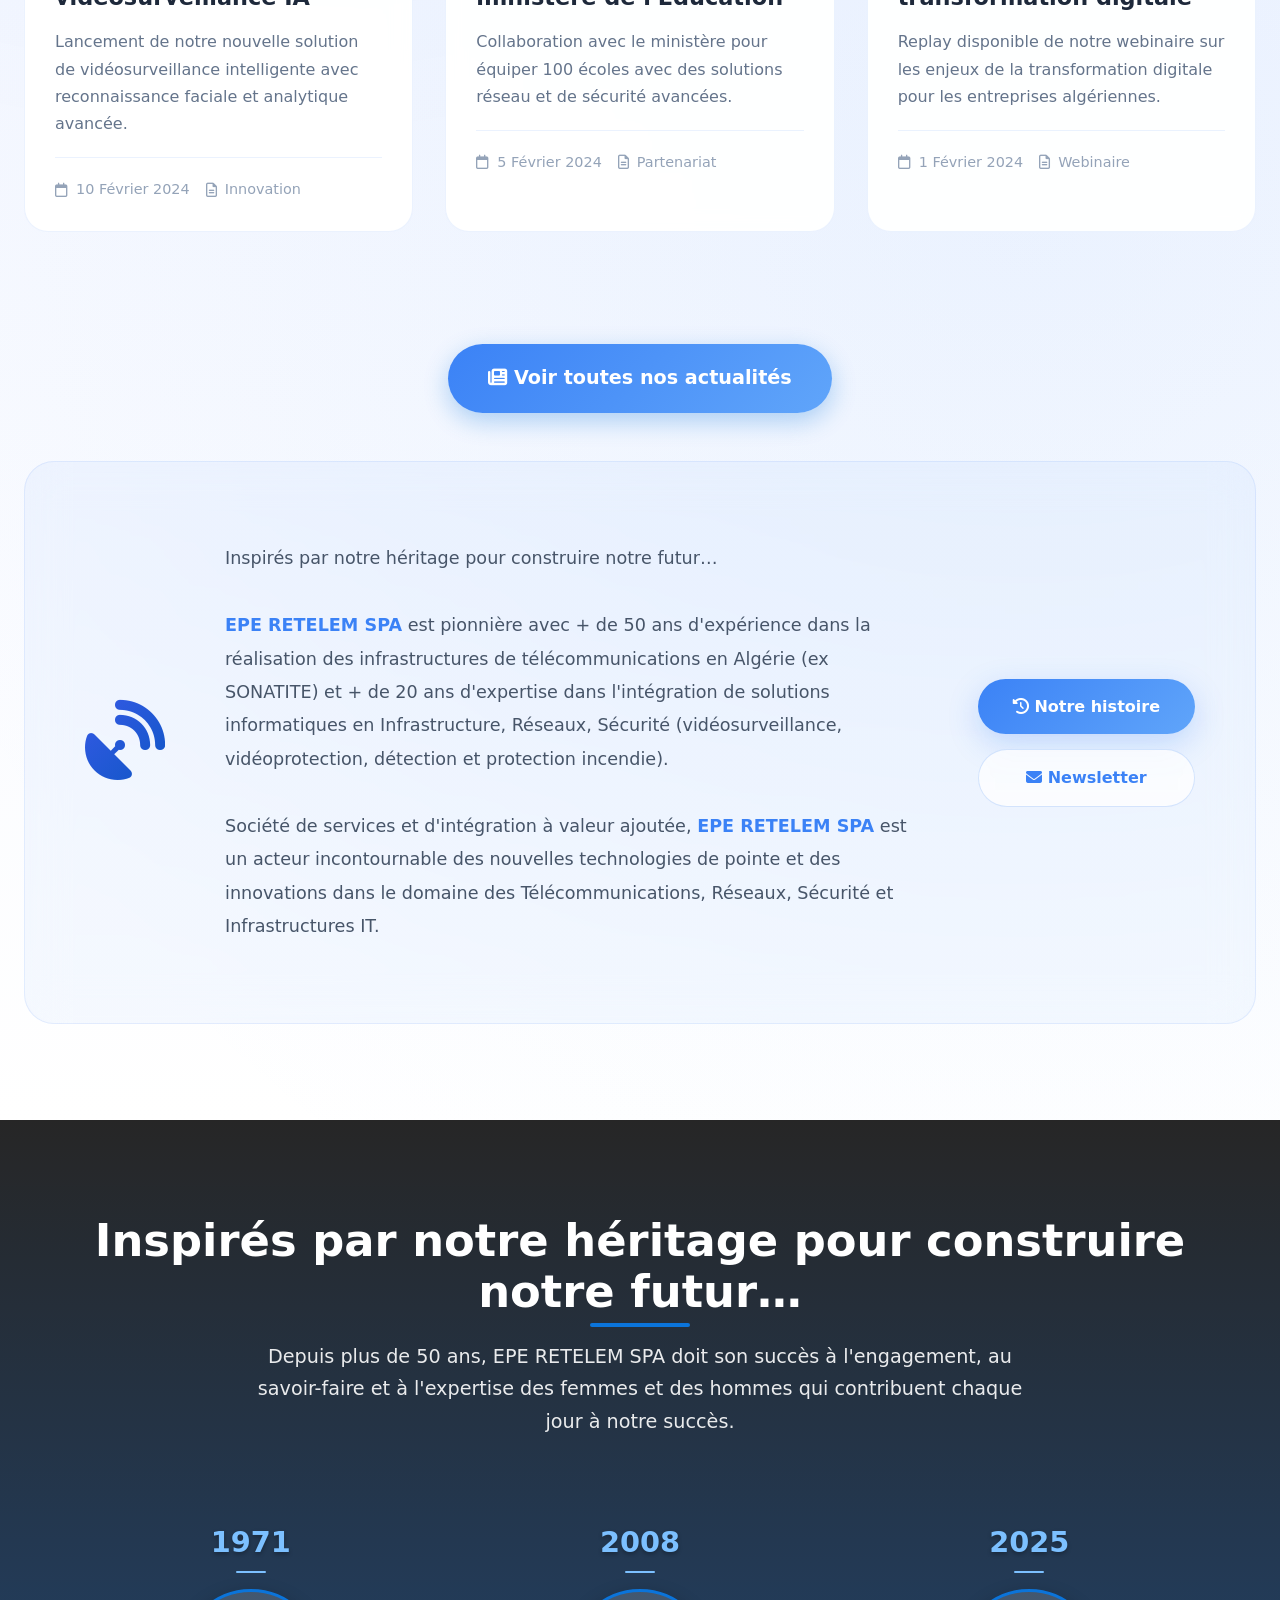
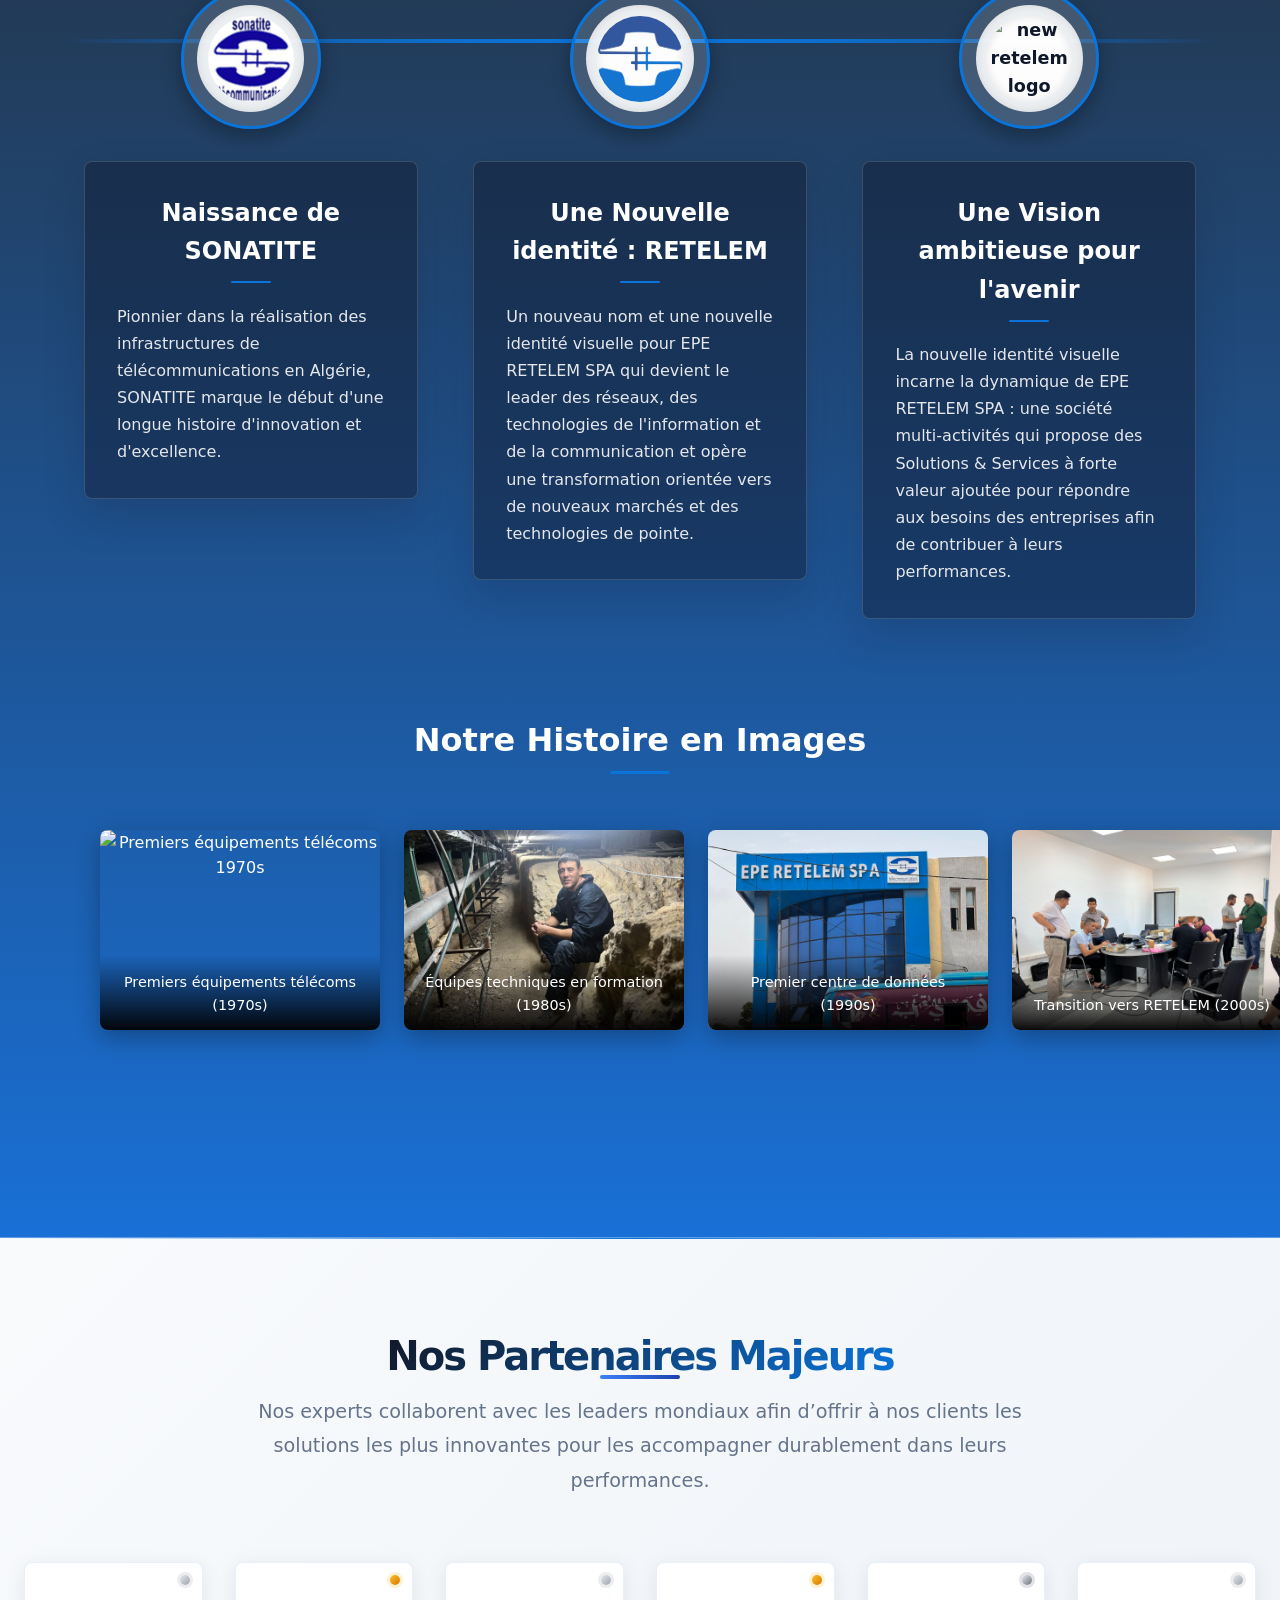
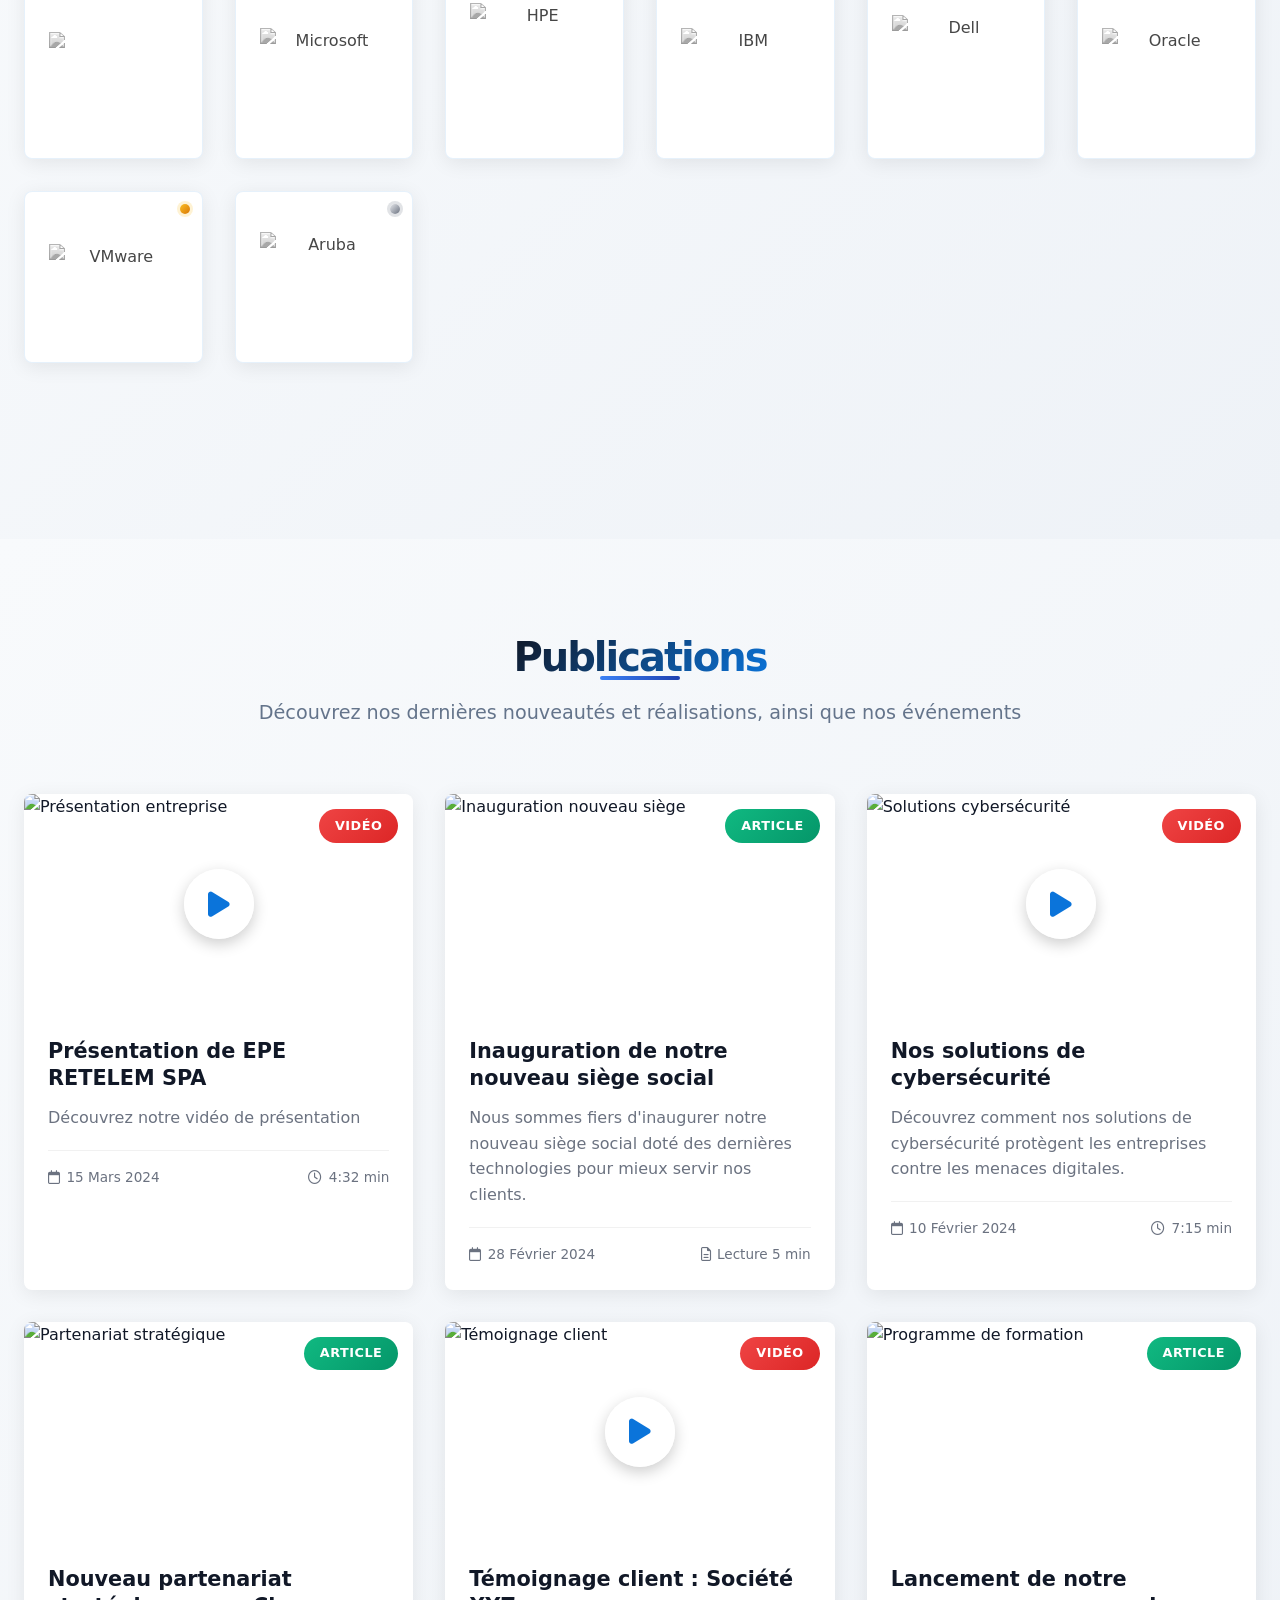
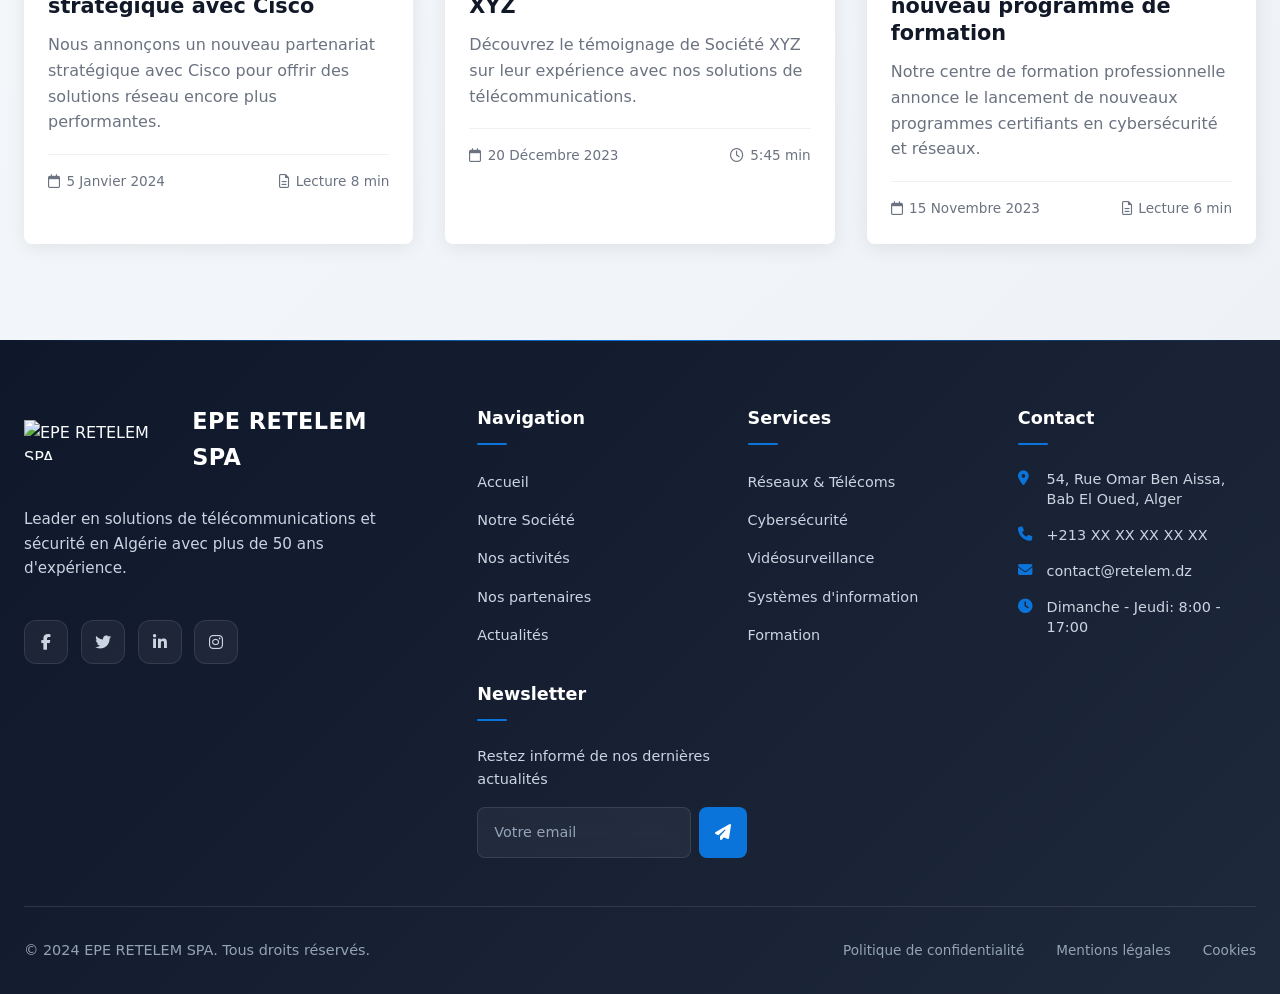
==== commit 8429af67: "L-524 correction "extension" (expansion)" ====
--- a/index.html
+++ b/index.html
@@ -521,7 +521,7 @@
                                       </div>
                                       <div class="gallery-item">
                                           <img src="assets/14.jpeg" alt="Expansion des services">
-                                          <div class="gallery-caption">Expansion des services (2010s)</div>
+                                          <div class="gallery-caption">Extension des services (2010s)</div>
                                           <div class="story-popup">
                                               <h4>Expansion et Diversification</h4>
                                               <p>Les années 2010 ont vu RETELEM diversifier ses services vers la cybersécurité, la vidéosurveillance et les solutions cloud. Nous avons doublé notre taille et triplé notre expertise.</p>
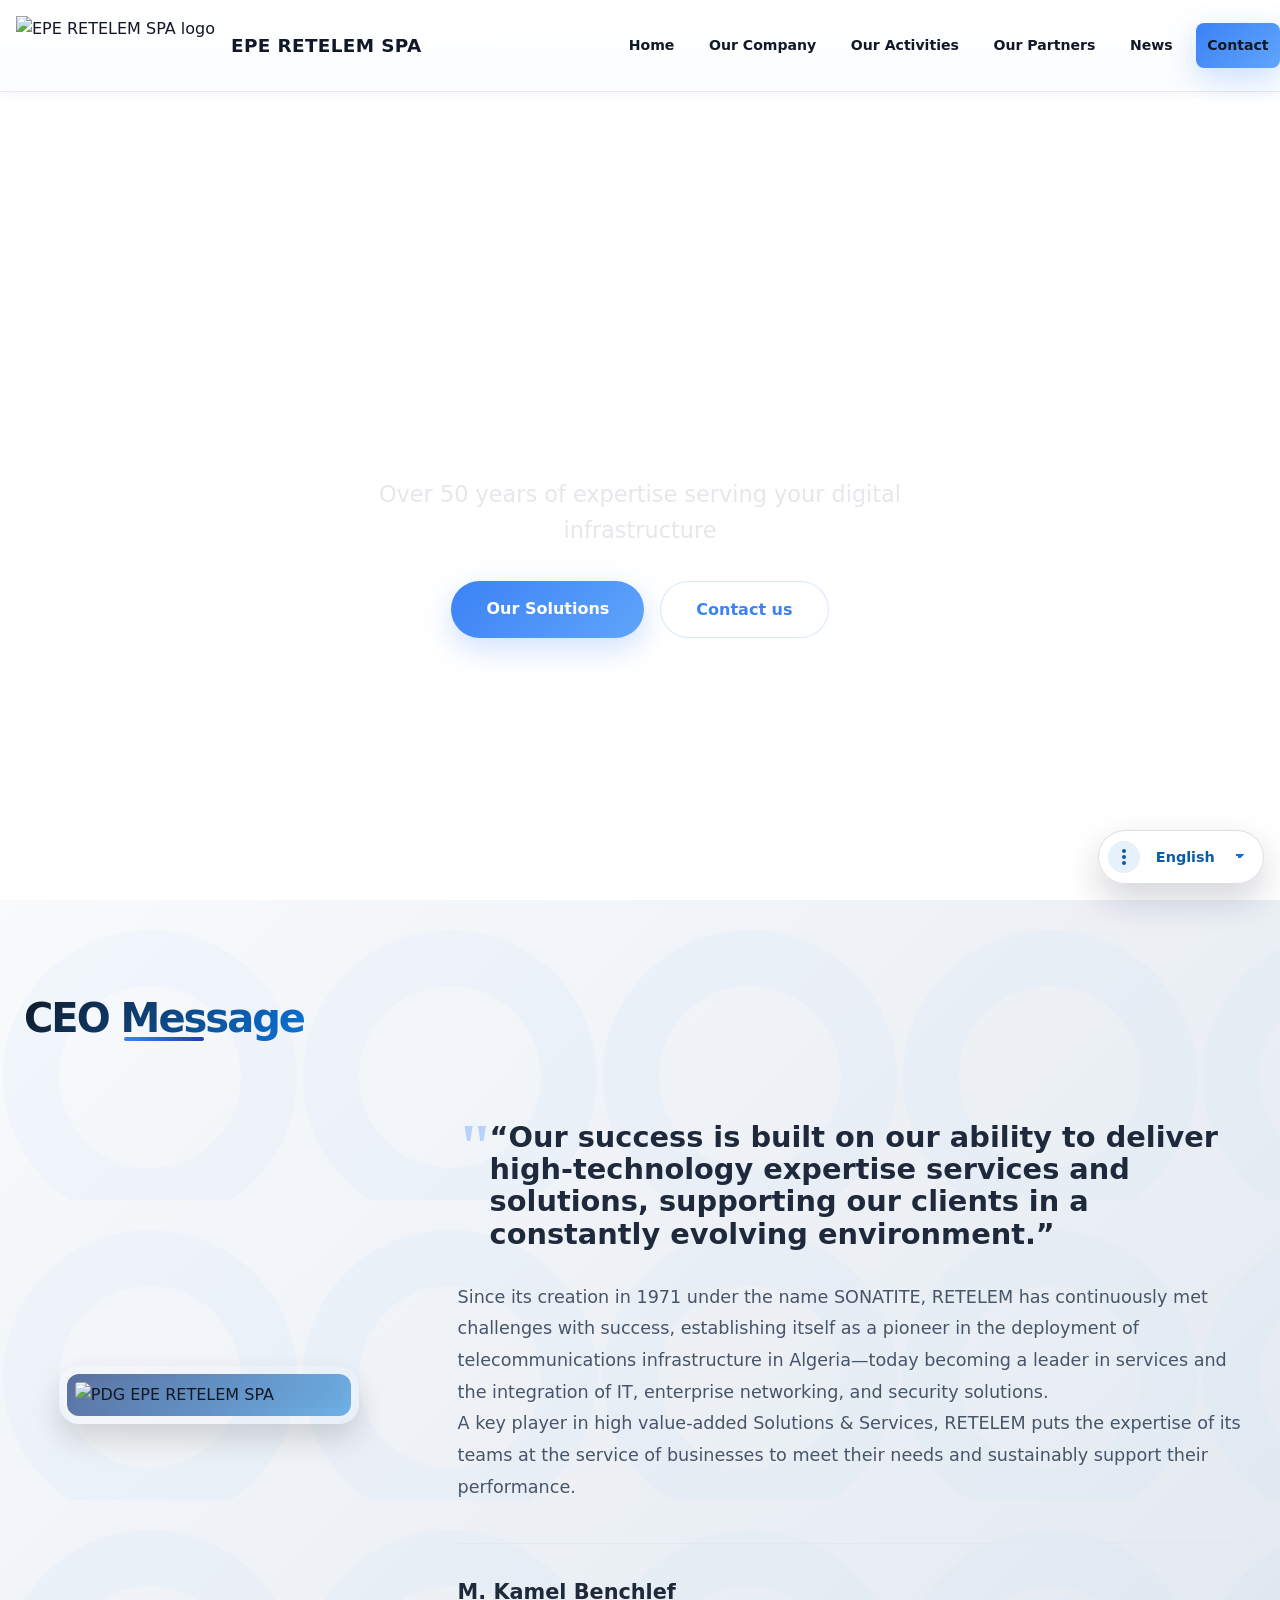
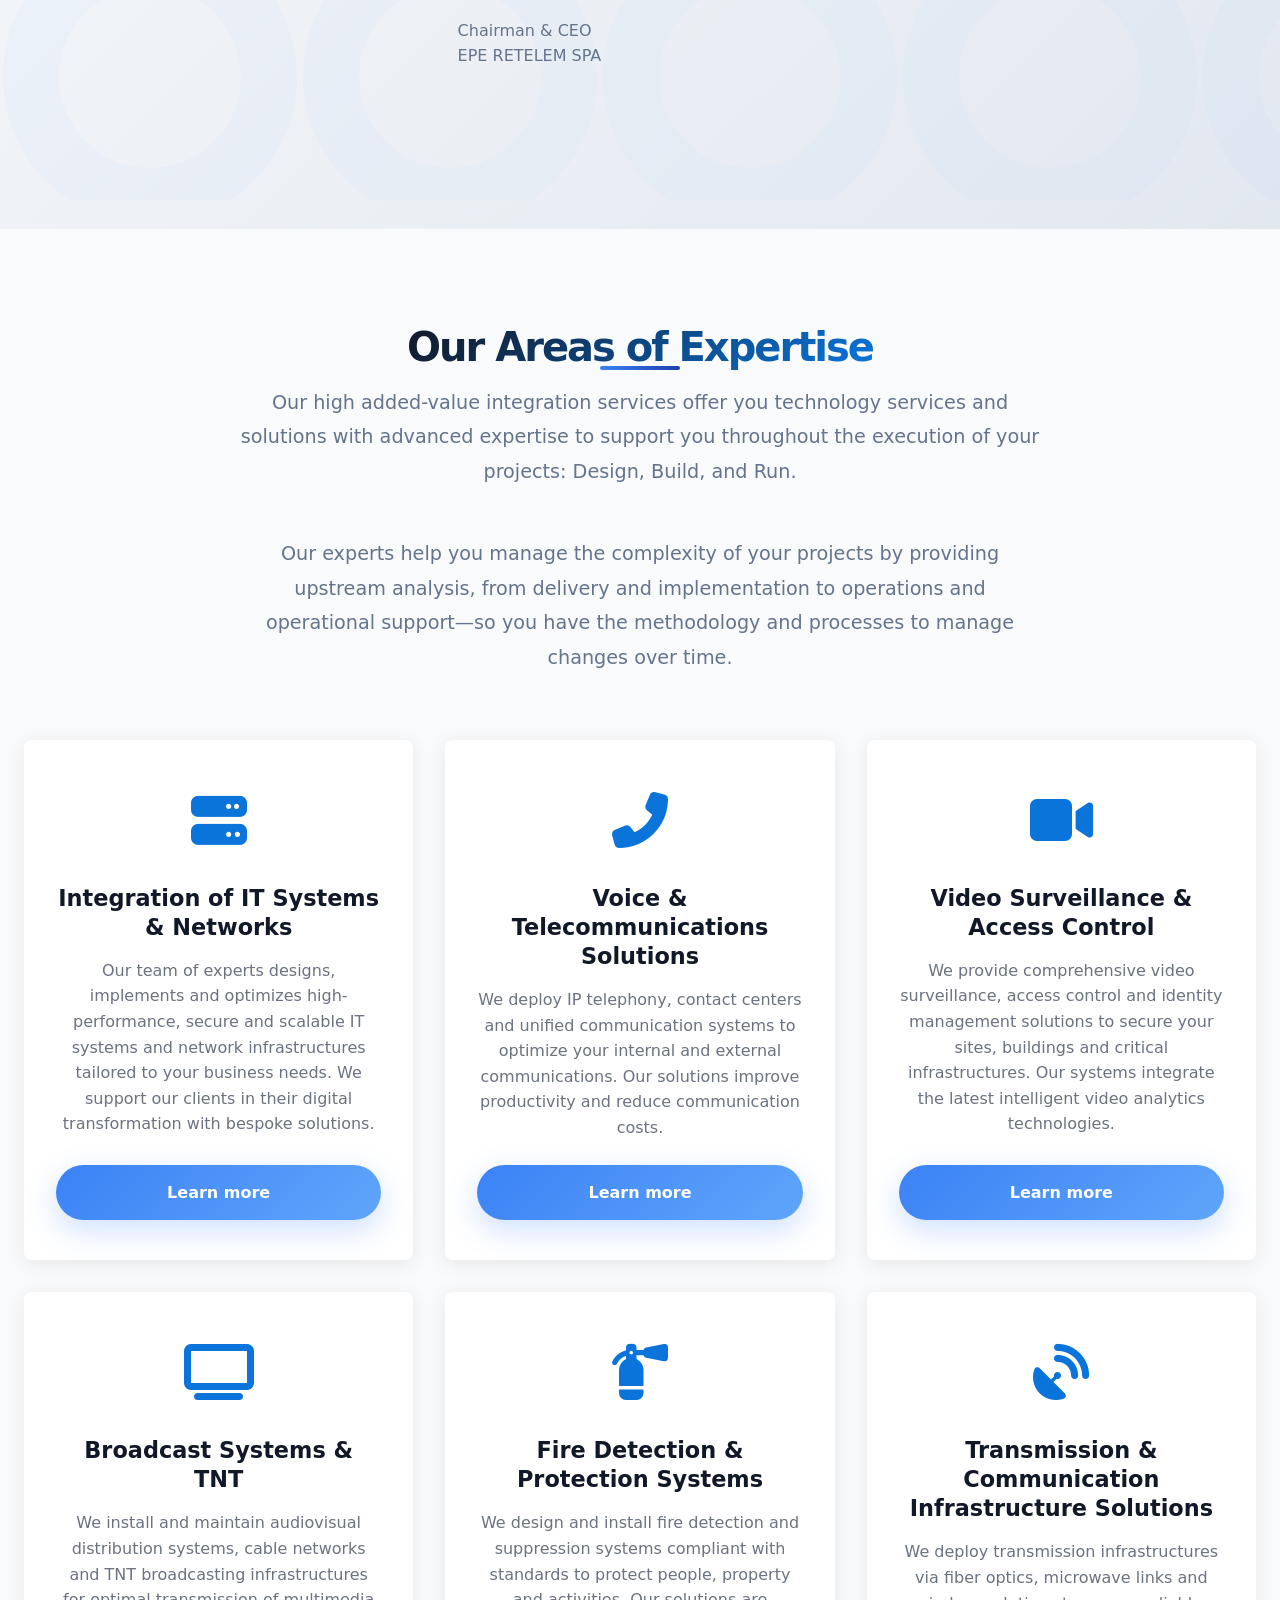
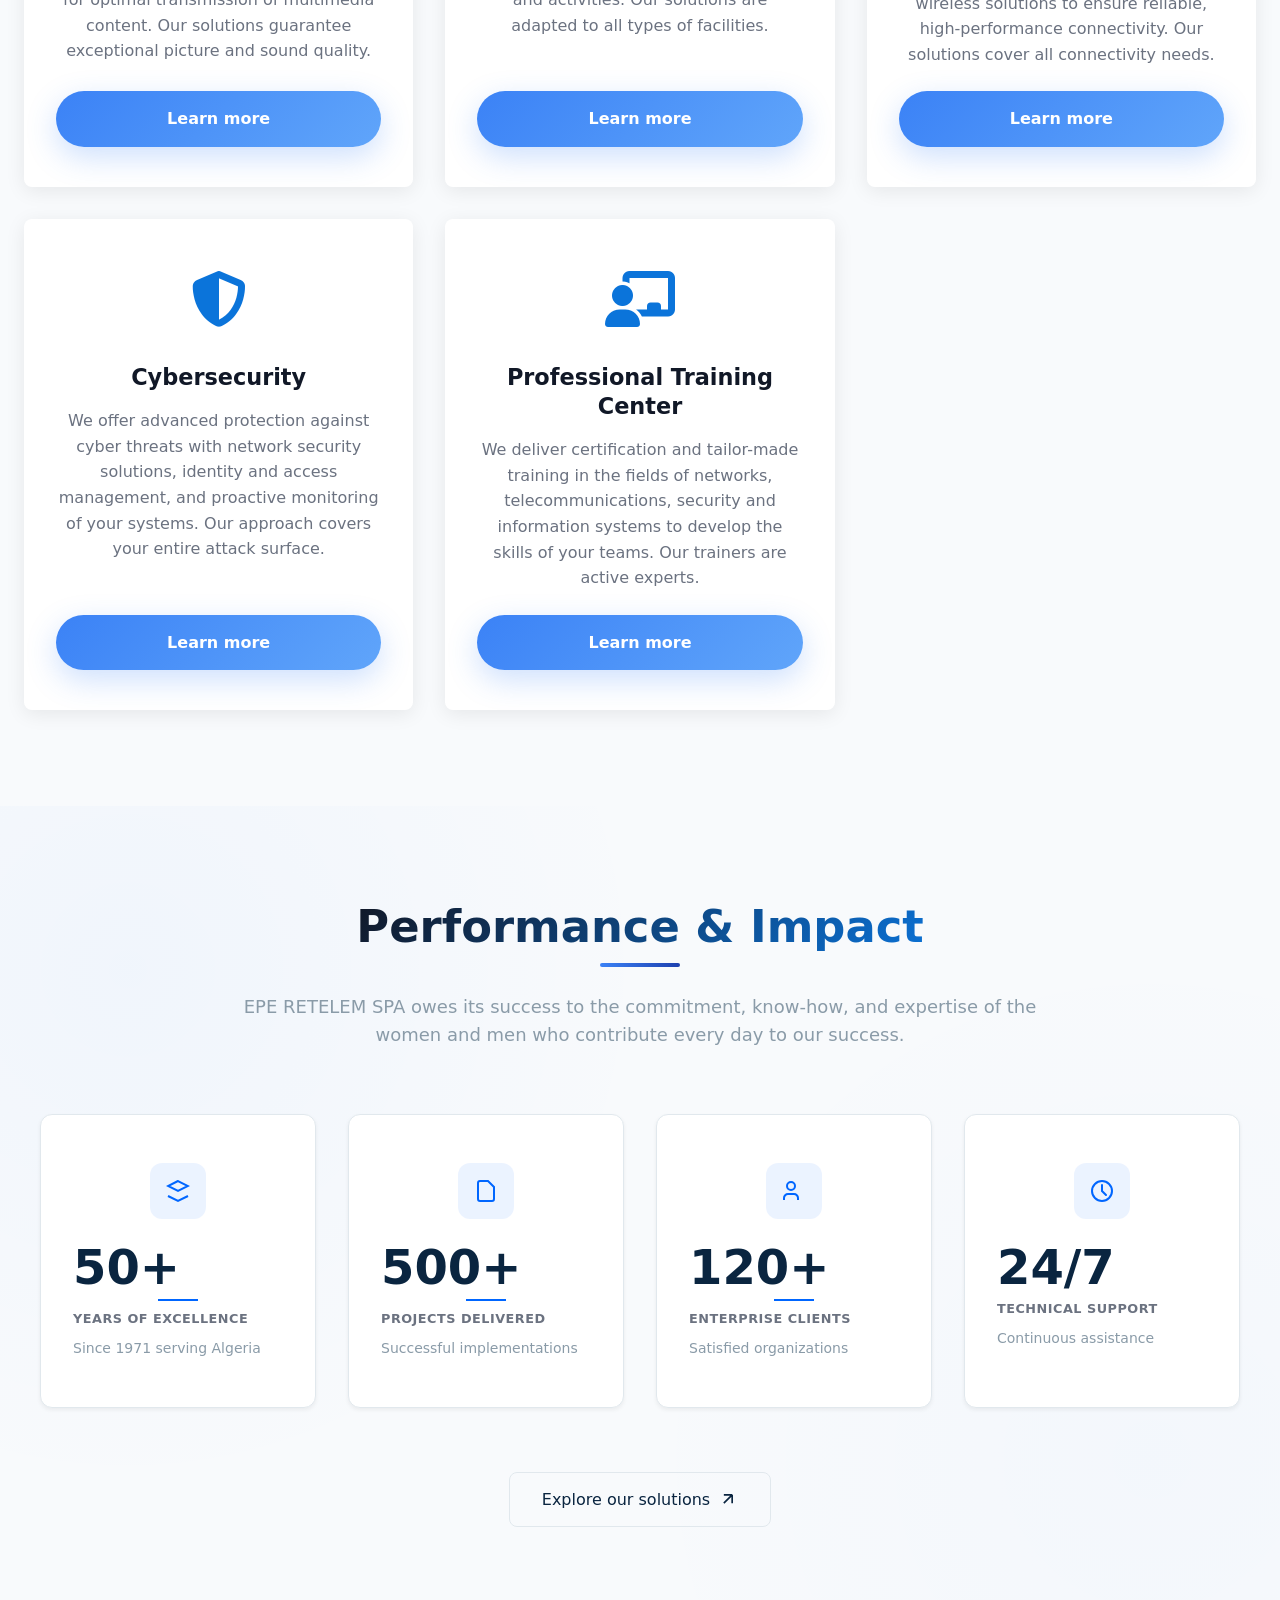
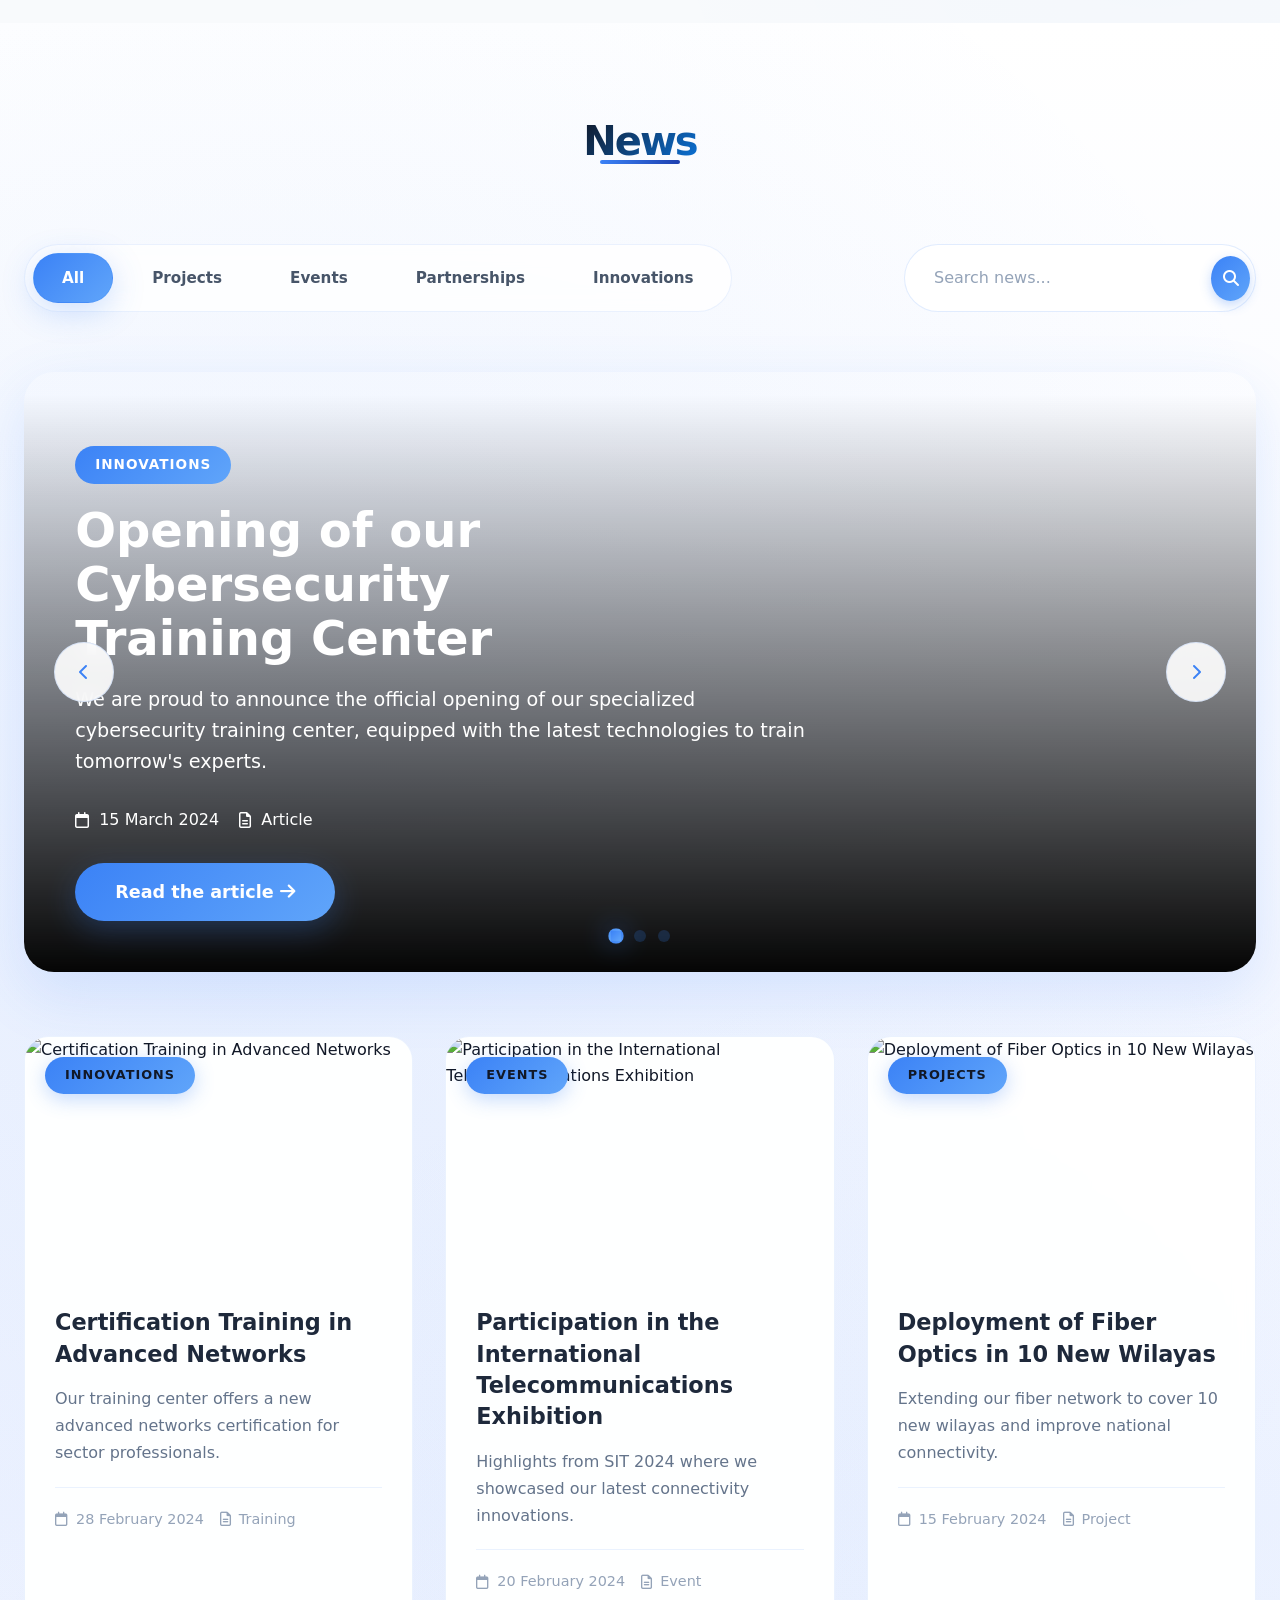
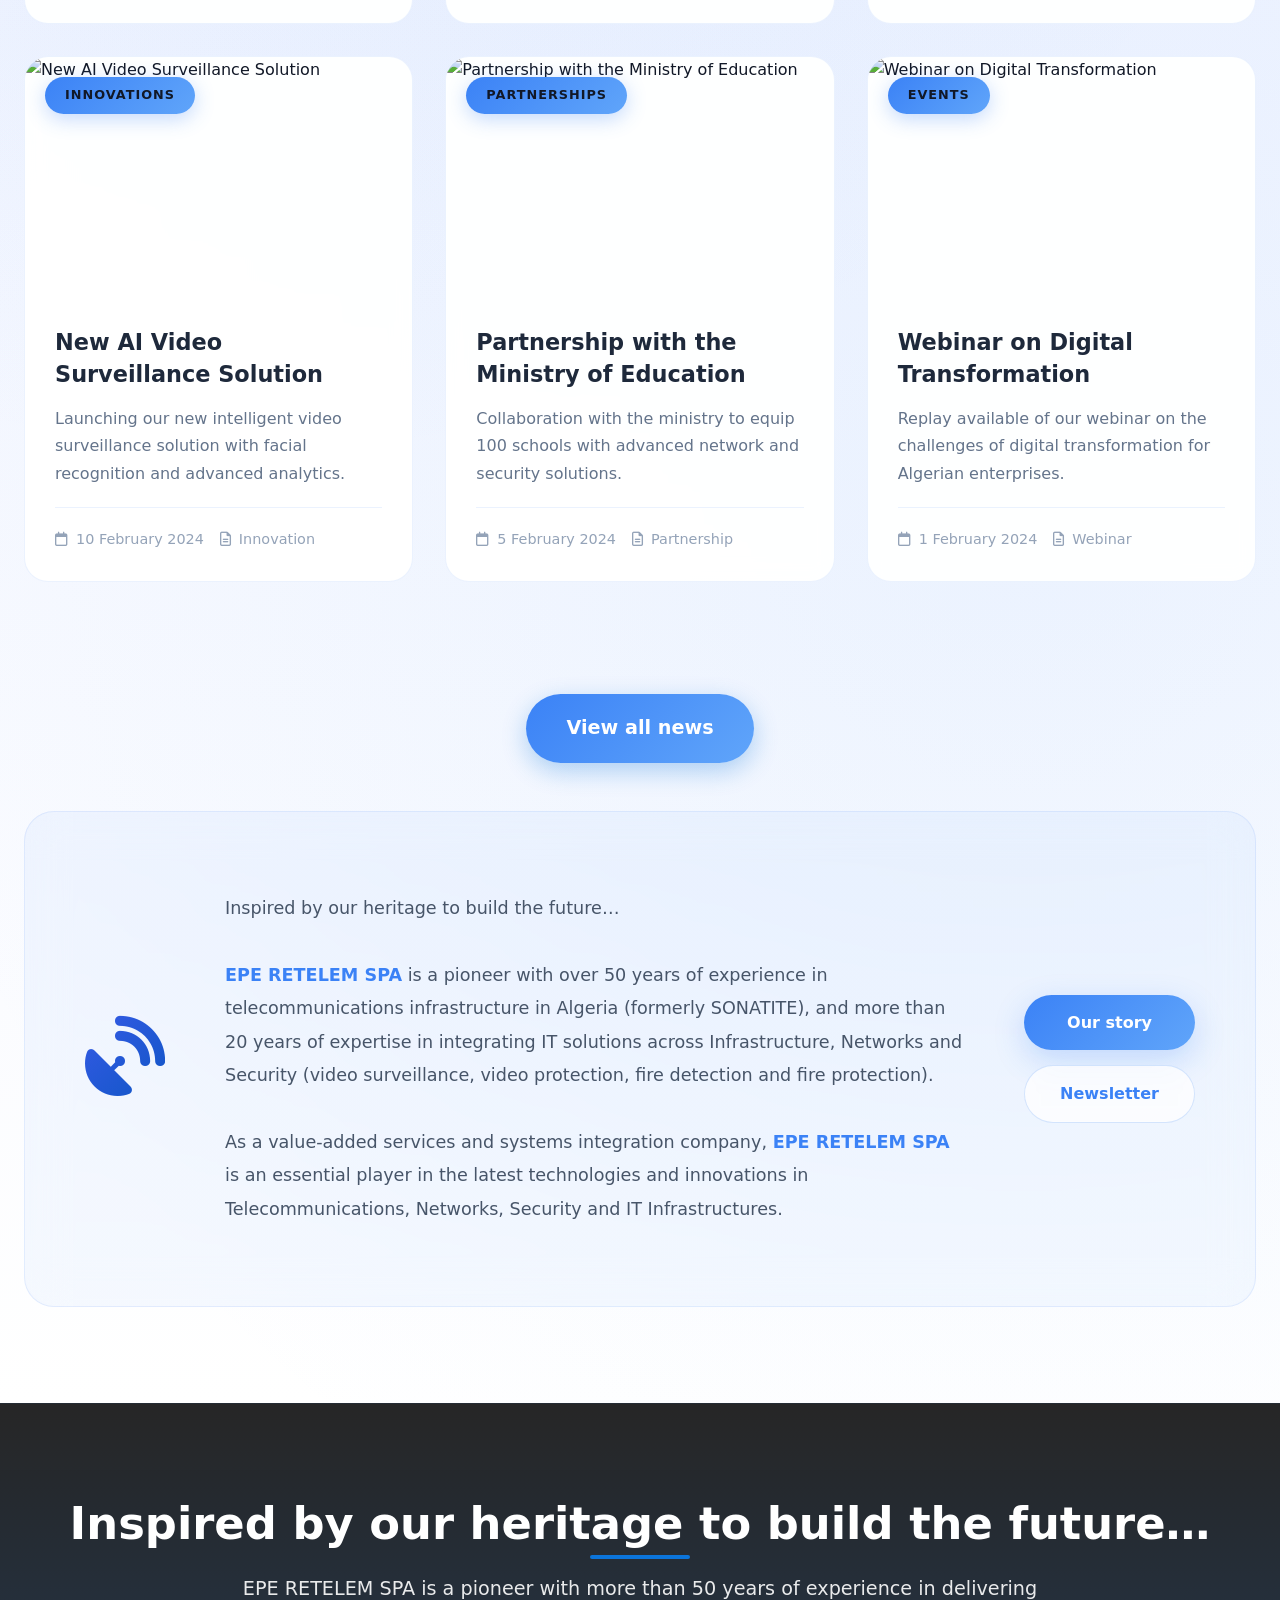
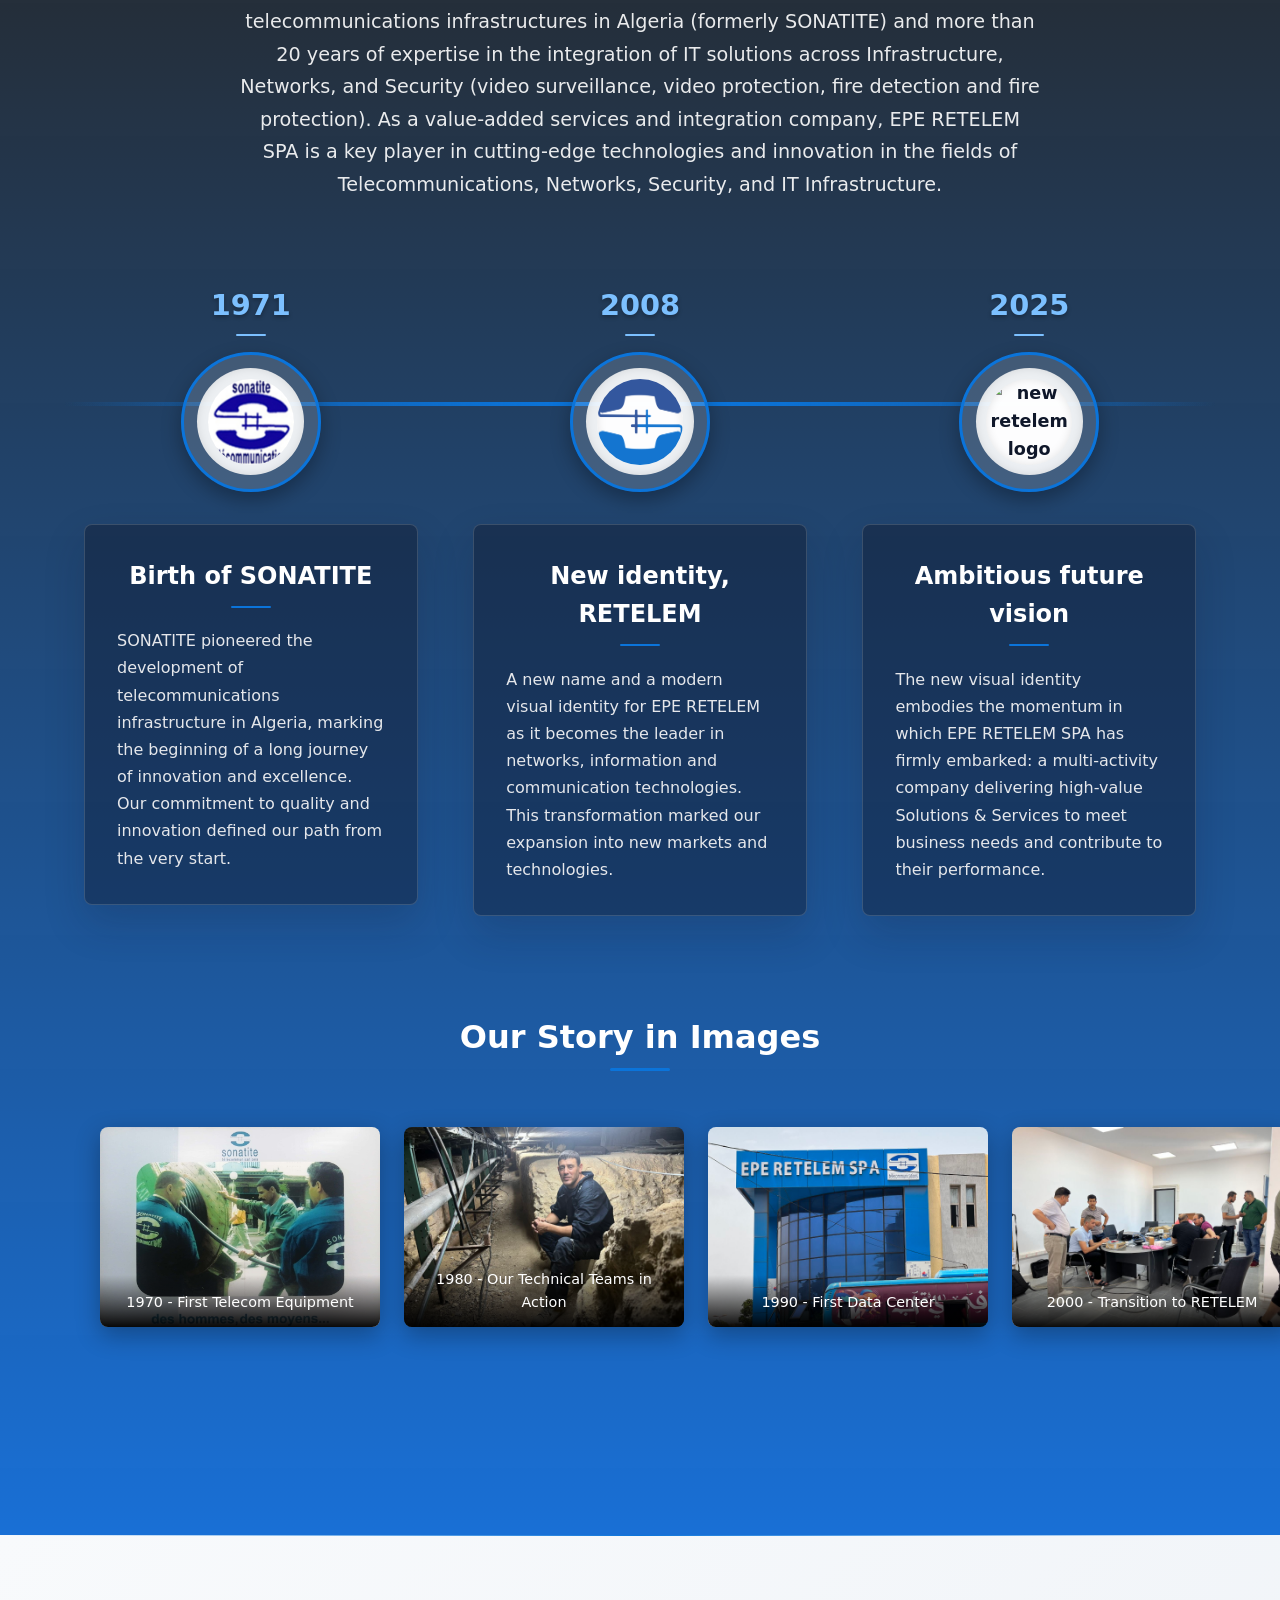
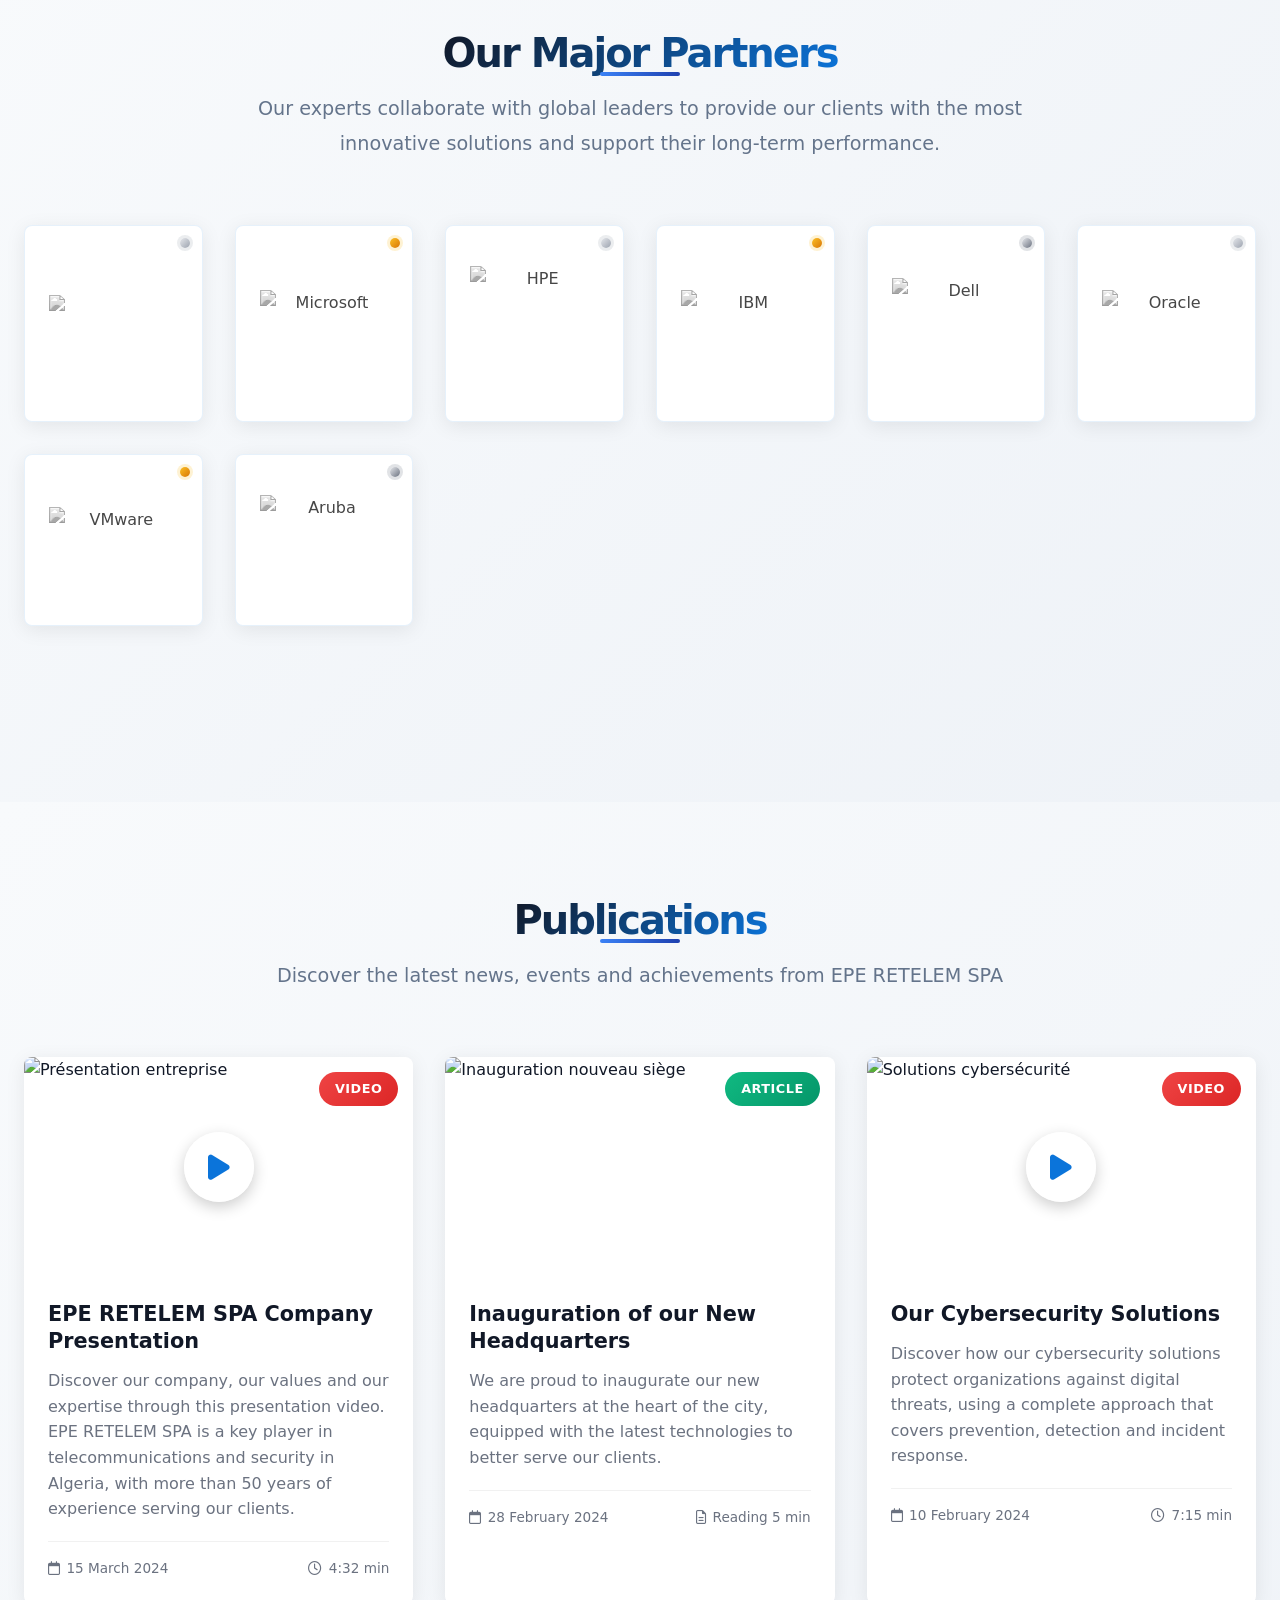
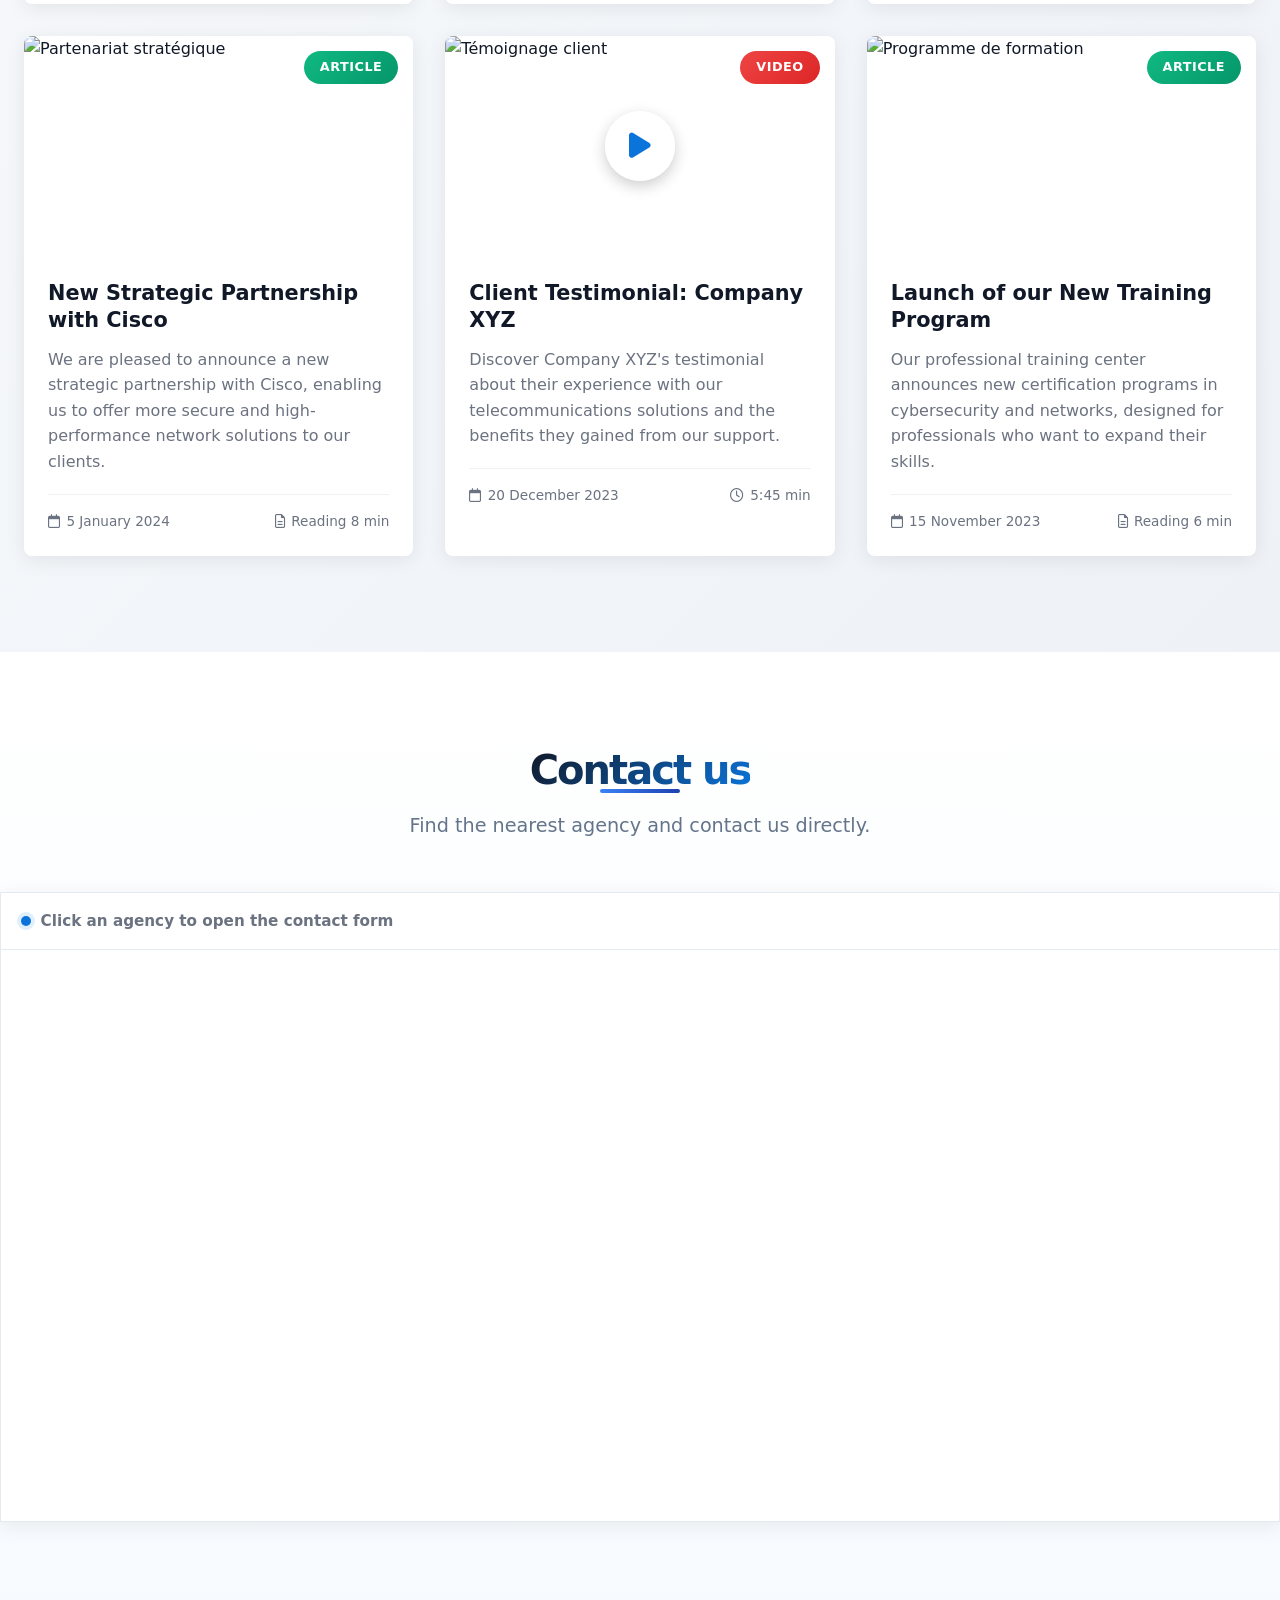
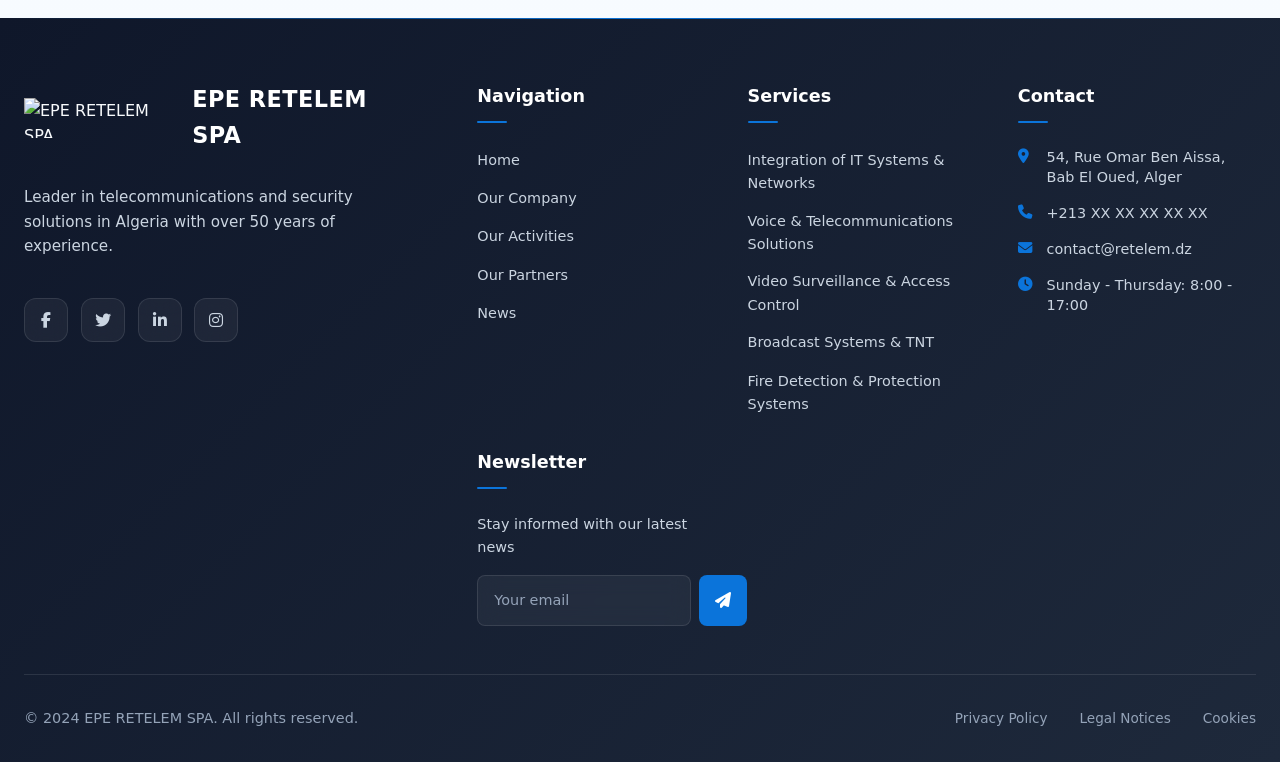
==== commit 898cac89: "L-127 correction "pionnier" (pionnière)" ====
--- a/index.html
+++ b/index.html
@@ -6,6 +6,7 @@
   <title>EPE RETELEM SPA</title>
   <link rel="stylesheet" href="css/styles.css" />
   <link rel="stylesheet" href="https://cdnjs.cloudflare.com/ajax/libs/font-awesome/6.4.0/css/all.min.css">
+  <link rel="stylesheet" href="https://unpkg.com/leaflet@1.9.4/dist/leaflet.css" integrity="sha256-p4NxAoJBhIIN+hmNHrzRCf9tD/miZyoHS5obTRR9BMY=" crossorigin="">
 
 </head>
 <body>
@@ -70,7 +71,7 @@
               <li><a href="#services-section" data-service="5" class="service-sub-link">Systèmes de Détection & Protection Incendie</a></li>
               <li><a href="#services-section" data-service="6" class="service-sub-link">Solutions de Transmission & Infrastructure de Communication</a></li>
               <li><a href="#services-section" data-service="7" class="service-sub-link">Cybersécurité</a></li>
-              <li><a href="#services-section" data-service="8" class="service-sub-link">Centre de Formation Professionnelle</a></li>
+              <li><a href="#services-section" data-service="8" class="service-sub-link">Centre de formation professionnelle</a></li>
             </ul>
           </li>
 
@@ -79,6 +80,16 @@
           <li><a href="#contact-section" class="btn btn-primary nav-link">Contact</a></li>
         </ul>
       </nav>
+    </div>
+
+    <div class="lang-switcher header-lang-switcher" id="langSwitcher">
+      <button type="button" class="lang-drag-handle" aria-label="Move language switcher" title="Drag to move. Double-click to reset"></button>
+      <span class="lang-label" id="langLabel">Language</span>
+      <select id="langSelect" aria-label="Language selector">
+        <option value="fr">Français</option>
+        <option value="en">English</option>
+        <option value="ar">العربية</option>
+      </select>
     </div>
   </header>
 
@@ -109,18 +120,18 @@
                 
                 <div class="ceo-content">
                     <p class="ceo-quote">
-                        "Notre succès repose sur notre capacité à offrir des services à haute expertise technologique, afin d'accompagner nos clients dans un environnement en évolution permanente."
+                        "Notre succès repose sur notre capacité à offrir des services et des solutions à haute expertise technologique, afin d'accompagner nos clients dans un environnement en évolution permanente."
                     </p>
                     
                     <div class="ceo-message">
-                        <p>Depuis sa création en 1971, sous le nom de SONATITE, RETELEM n'a cessé de relever des défis avec succès, en s'imposant tout d'abord comme pionnier dans la réalisation des infrastructures de télécommunications en Algérie, clientèle de plus en plus exigeante.</p>
+                        <p>Depuis sa création en 1971, sous le nom de SONATITE, RETELEM n'a cessé de relever des défis avec succès, en s'imposant comme pionnier dans la réalisation des infrastructures de télécommunications en Algérie, pour devenir aujourd’hui le leader des services et de l’intégration de solutions informatiques, réseaux d'entreprise et de sécurité.</p>
                         
                         <p>Acteur clé des Solutions & Services à forte valeur ajoutée, RETELEM met l'expertise de ses équipes au service des entreprises afin de répondre à leurs besoins et d'accompagner durablement leurs performances.</p>
                     </div>
                     
                     <div class="ceo-signature">
                         <div class="ceo-info">
-                            <h4>M. Kamel Benchelef</h4>
+                            <h4>M. Kamel Benchlef</h4>
                             <p>Président-Directeur Général</p>
                             <p>EPE RETELEM SPA</p>
                         </div>
@@ -137,6 +148,12 @@
     <div class="container">
       <div class="section-header">
         <h2 class="section-title">Nos Domaines d'Expertise</h2>
+        <p class="section-subtitle services-expertise-intro" id="servicesIntro1">
+          Nos services d'intégration à forte valeur ajoutée, vous propose des services et des solutions à haute expertise technologique pour vous accompagner pendant le déroulement de vos projets : le Design, le Build et le Run.
+        </p>
+        <p class="section-subtitle services-expertise-intro services-expertise-intro-2" id="servicesIntro2">
+          Nos experts vous aide à gérer la complexité de vos projets en vous apportant l'analyse en amont, en passant par la réalisation et la mise en oeuvre, jusqu'à l'exploitation et le support d'exploitation afin de vous apporter la méthodologie et les process pour gérer les évolutions dans le temps.
+        </p>
        <!--  <p class="section-subtitle">Découvrez nos solutions complètes pour répondre à tous vos besoins en télécommunications, sécurité et systèmes d'information</p>-->
       </div>
       <div class="services-grid">
@@ -261,12 +278,80 @@
     </div>
   </div>
 
+  <div id="quoteRequestModal" class="modal" aria-hidden="true">
+    <div class="modal-content quote-modal-content">
+      <div class="modal-header">
+        <div class="modal-title">
+          <div class="modal-icon"><i class="fas fa-file-signature"></i></div>
+          <div>
+            <h2 id="quoteModalTitle">Demander un devis</h2>
+            <p class="quote-modal-subtitle" id="quoteModalSubtitle">Partagez votre besoin et notre équipe vous recontactera rapidement.</p>
+          </div>
+        </div>
+        <button class="modal-close" id="quoteRequestModalClose" aria-label="Close">&times;</button>
+      </div>
+
+      <div class="modal-body">
+        <div class="quote-modal-grid">
+          <div class="quote-service-summary">
+            <span class="quote-service-kicker" id="quoteServiceKicker">Domaine concerné</span>
+            <h3 id="quoteServiceTitle">Service</h3>
+            <p id="quoteServiceDescription">Description du service sélectionné.</p>
+            <div class="quote-service-tags" id="quoteServiceTags"></div>
+          </div>
+
+          <form class="quote-request-form agency-form" id="quoteRequestForm">
+            <input id="quoteServiceField" name="service" type="hidden">
+
+            <div class="form-row">
+              <label for="quoteName" id="quoteNameLabel">Nom complet</label>
+              <input id="quoteName" name="name" type="text" required>
+            </div>
+
+            <div class="form-row">
+              <label for="quoteCompany" id="quoteCompanyLabel">Entreprise</label>
+              <input id="quoteCompany" name="company" type="text" required>
+            </div>
+
+            <div class="form-row form-row-split">
+              <div class="form-row-item">
+                <label for="quoteEmail" id="quoteEmailLabel">Email professionnel</label>
+                <input id="quoteEmail" name="email" type="email" required>
+              </div>
+              <div class="form-row-item">
+                <label for="quotePhone" id="quotePhoneLabel">Téléphone</label>
+                <input id="quotePhone" name="phone" type="tel" required>
+              </div>
+            </div>
+
+            <div class="form-row">
+              <label id="quoteNeedsLabel">Solutions recherchées</label>
+              <div class="quote-feature-options" id="quoteFeatureOptions"></div>
+            </div>
+
+            <div class="form-row">
+              <label for="quoteMessage" id="quoteMessageLabel">Décrivez votre besoin</label>
+              <textarea id="quoteMessage" name="message" required></textarea>
+            </div>
+
+            <div class="quote-form-actions">
+              <button class="btn btn-primary" type="submit" id="quoteSubmitBtn">Envoyer la demande</button>
+            </div>
+
+            <p class="quote-form-feedback" id="quoteFormFeedback" hidden></p>
+          </form>
+        </div>
+      </div>
+    </div>
+  </div>
+
 <!-- Enhanced Stats Section -->
 <!-- Professional Stats Section -->
 <section class="stats-section" data-variant="enterprise">
   <div class="container">
     <header class="stats-header">
       <h2 class="stats-title">Performance & Impact</h2>
+      <p class="stats-subtitle">EPE RETELEM SPA doit son succès à l'engagement, au savoir-faire et à l'expertise des femmes et des hommes qui contribuent chaque jour à notre succès.</p>
     </header>
 
     <div class="stats-grid">
@@ -346,8 +431,8 @@
     <section class="news-gallery-section">
         <div class="container">
             <div class="section-header">
-                <h2 class="section-title">Nos Actualités</h2>
-               <!--  <p class="section-subtitle">Découvrez RETELEM CONNECT. Restez informé de nos dernières actualités : réalisations, partenariats, événements et sur les innovations technologiques qui façonnent l'avenir des télécommunications en Algérie.</p> -->
+                <h2 class="section-title">Notre Actualité</h2>
+               <!--  <p class="section-subtitle">Découvrez RETELEM CONNECT. Restez informé de nos dernières réalisations, événements et innovations qui façonnent l'avenir des télécommunications en Algérie.</p> -->
             </div>
 
             <div class="news-navigation">
@@ -406,12 +491,12 @@
                     
                     <div class="company-description">
                         <p>
-                            Inspirés par notre héritage pour construire notre futur…<br><br>
+                            Inspirés par notre héritage pour construire le futur…<br><br>
                             <strong>EPE RETELEM SPA</strong> est pionnière avec + de 50 ans d'expérience dans la réalisation des infrastructures
-                            de télécommunications en Algérie (ex SONATITE) et + de 20 ans d'expertise dans l'intégration de solutions informatiques
+                            de télécommunications en Algérie (ex SONATITE), + de 20 ans d'expertise dans l'intégration de solutions informatiques
                             en Infrastructure, Réseaux, Sécurité (vidéosurveillance, vidéoprotection, détection et protection incendie).<br><br>
-                            Société de services et d'intégration à valeur ajoutée, <strong>EPE RETELEM SPA</strong> est un acteur incontournable
-                            des nouvelles technologies de pointe et des innovations dans le domaine des Télécommunications, Réseaux, Sécurité et Infrastructures IT.
+                            Sociétés de services et d'intégration à valeur ajoutée, <strong>EPE RETELEM SPA</strong> est un acteur incontournable
+                            des nouvelles technologies et innovations dans le domaine des Télécommunications, Réseaux, Sécurité et Infrastructures IT.
                         </p>
                     </div>
                     
@@ -433,9 +518,9 @@
     <section class="history-section">
         <div class="container">
             <div class="history-content">
-                <h2 class="history-title">Inspirés par notre héritage pour construire notre futur…</h2>
+                <h2 class="history-title">Inspirés par notre héritage pour construire le futur…</h2>
                 <div class="history-text">
-                    <p>Depuis plus de 50 ans, EPE RETELEM SPA doit son succès à l'engagement, au savoir-faire et à l'expertise des femmes et des hommes qui contribuent chaque jour à notre succès.</p>
+                    <p>EPE RETELEM SPA est pionnière avec plus de 50 ans d'expérience dans la réalisation des infrastructures de télécommunications en Algérie (ex SONATITE) et plus de 20 ans d'expertise dans l'intégration de solutions informatiques en Infrastructure, Réseaux, Sécurité (vidéosurveillance, vidéoprotection, détection et protection incendie). Société de services et d'intégration à valeur ajoutée, EPE RETELEM SPA est un acteur incontournable des technologies de pointe et des innovations dans le domaine des Télécommunications, Réseaux, Sécurité et Infrastructures IT.</p>
                 </div>
 
                 <!-- Professional Horizontal Timeline -->
@@ -450,7 +535,7 @@
                             </div>
                             <div class="timeline-content">
                                 <h3>Naissance de SONATITE</h3>
-                                <p>Pionnier dans la réalisation des infrastructures de télécommunications en Algérie, SONATITE marque le début d'une longue histoire d'innovation et d'excellence.</p>
+                                <p>SONATITE est pionnière dans la réalisation des infrastructures de télécommunications en Algérie, marquant le début d'une longue histoire d'innovation et d'excellence. Notre engagement envers la qualité et l'innovation a défini notre trajectoire dès le début.</p>
                             </div>
                         </div>
 
@@ -460,8 +545,8 @@
                                 <div class="logo-image"><img src="assets/logo-retelem.png" alt="retelem logo" class="logo-image" /></div>
                             </div>
                             <div class="timeline-content">
-                                <h3>Une Nouvelle identité : RETELEM</h3>
-                                <p>Un nouveau nom et une nouvelle identité visuelle pour EPE RETELEM SPA qui devient le leader des réseaux, des technologies de l'information et de la communication et opère une transformation orientée vers de nouveaux marchés et des technologies de pointe.</p>
+                                <h3>Nouvelle identité, RETELEM</h3>
+                                <p>Un nouveau nom, une identité visuelle modernisée pour EPE RETELEM qui devient le leader des réseaux, des technologies de l'information et de la communication. Cette transformation a marqué notre expansion vers de nouveaux marchés et technologies.</p>
                             </div>
                         </div>
 
@@ -471,8 +556,8 @@
                                 <div class="logo-image"><img src="assets/logo.png" alt="new retelem logo" class="logo-image" /></div>
                             </div>
                             <div class="timeline-content">
-                                <h3>Une Vision ambitieuse pour l'avenir</h3>
-                                <p>La nouvelle identité visuelle incarne la dynamique de EPE RETELEM SPA : une société multi-activités qui propose des Solutions & Services à forte valeur ajoutée pour répondre aux besoins des entreprises afin de contribuer à leurs performances.</p>
+                                <h3>Vision d'avenir ambitieux</h3>
+                                <p>La nouvelle identité visuelle incarne la dynamique dans laquelle EPE RETELEM SPA est résolument entrée : celle d'une compagnie multi-activités qui met en œuvre sa mission de proposer des Solutions & Services à forte valeur ajoutée pour répondre aux besoins des entreprises afin de contribuer à leurs performances.</p>
                             </div>
                         </div>
                     </div>
@@ -484,8 +569,8 @@
                               <div class="history-gallery">
                                   <div class="gallery-track">
                                       <div class="gallery-item">
-                                          <img src="assets/10.jpeg" alt="Premiers équipements télécoms 1970s">
-                                          <div class="gallery-caption">Premiers équipements télécoms (1970s)</div>
+                                          <img src="assets/10.jpg" alt="1970 - Premiers équipements Telecom">
+                                          <div class="gallery-caption">1970 - Premiers équipements Telecom</div>
                                           <div class="story-popup">
                                               <h4>Les Débuts de la Révolution Télécom</h4>
                                               <p>En 1971, SONATITE installe les premiers équipements de télécommunications qui ont connecté l'Algérie. Ces systèmes analogiques pionniers ont posé les bases de l'infrastructure moderne.</p>
@@ -493,17 +578,17 @@
                                           </div>
                                       </div>
                                       <div class="gallery-item">
-                                          <img src="assets/11.jpeg" alt="Équipes techniques en formation">
-                                          <div class="gallery-caption">Équipes techniques en formation (1980s)</div>
+                                          <img src="assets/11.jpeg" alt="1980 - Nos Équipes Techniques engagées">
+                                          <div class="gallery-caption">1980 - Nos Équipes Techniques engagées</div>
                                           <div class="story-popup">
-                                              <h4>Formation des Premiers Experts</h4>
-                                              <p>Dans les années 80, nous avons formé la première génération d'ingénieurs télécoms algériens. Ces formations ont créé un savoir-faire local qui a permis l'autonomie technologique.</p>
-                                              <div class="story-meta">1985 • Formation</div>
+                                              <h4>Nos Équipes Techniques engagées</h4>
+                                              <p>Dans les années 80, nos équipes techniques étaient pleinement engagées sur le terrain pour accompagner le développement des infrastructures de télécommunications à travers le pays. Leur mobilisation a contribué à renforcer le savoir-faire local et la continuité de nos projets.</p>
+                                              <div class="story-meta">1980 • Engagement</div>
                                           </div>
                                       </div>
                                       <div class="gallery-item">
-                                          <img src="assets/12.jpeg" alt="Premier centre de données">
-                                          <div class="gallery-caption">Premier centre de données (1990s)</div>
+                                          <img src="assets/12.jpeg" alt="1990 - Premier Centre de Données">
+                                          <div class="gallery-caption">1990 - Premier Centre de Données</div>
                                           <div class="story-popup">
                                               <h4>L'Ère Numérique Commence</h4>
                                               <p>1995 marque l'installation de notre premier centre de données avec des serveurs mainframe. Cette infrastructure a supporté la transition vers le numérique des entreprises algériennes.</p>
@@ -511,8 +596,8 @@
                                           </div>
                                       </div>
                                       <div class="gallery-item">
-                                          <img src="assets/13.jpeg" alt="Transition vers RETELEM">
-                                          <div class="gallery-caption">Transition vers RETELEM (2000s)</div>
+                                          <img src="assets/13.jpeg" alt="2000 - Transition vers RETELEM">
+                                          <div class="gallery-caption">2000 - Transition vers RETELEM</div>
                                           <div class="story-popup">
                                               <h4>Nouvelle Identité, Nouvelle Vision</h4>
                                               <p>En 2008, SONATITE devient RETELEM, symbolisant notre évolution vers les solutions intégrées. Cette transformation a élargi notre portefeuille de services et notre rayonnement international.</p>
@@ -520,8 +605,8 @@
                                           </div>
                                       </div>
                                       <div class="gallery-item">
-                                          <img src="assets/14.jpeg" alt="Expansion des services">
-                                          <div class="gallery-caption">Extension des services (2010s)</div>
+                                          <img src="assets/14.jpeg" alt="2010 - Extension de nos services">
+                                          <div class="gallery-caption">2010 - Extension de nos services</div>
                                           <div class="story-popup">
                                               <h4>Expansion et Diversification</h4>
                                               <p>Les années 2010 ont vu RETELEM diversifier ses services vers la cybersécurité, la vidéosurveillance et les solutions cloud. Nous avons doublé notre taille et triplé notre expertise.</p>
@@ -529,8 +614,8 @@
                                           </div>
                                       </div>
                                       <div class="gallery-item">
-                                          <img src="assets/15.jpeg" alt="Innovation technologique">
-                                          <div class="gallery-caption">Innovation technologique (2020s)</div>
+                                          <img src="assets/15.jpeg" alt="2020 - Innovation Technologique">
+                                          <div class="gallery-caption">2020 - Innovation Technologique</div>
                                           <div class="story-popup">
                                               <h4>L'Innovation au Cœur de Notre ADN</h4>
                                               <p>Aujourd'hui, RETELEM innove avec l'IA, l'IoT et la 5G. Notre centre de R&D développe des solutions sur mesure pour l'industrie 4.0 et la transformation digitale de l'Algérie.</p>
@@ -551,7 +636,7 @@
     <div class="container">
       <div class="section-header">
         <h2 class="section-title">Nos Partenaires Majeurs</h2>
-        <p class="section-subtitle">Nos experts collaborent avec les leaders mondiaux afin d’offrir à nos clients les solutions les plus innovantes pour les accompagner durablement dans leurs performances. </p>
+        <p class="section-subtitle">Nous collaborons avec les leaders mondiaux afin d’offrir à nos clients les solutions les plus innovantes et performantes.</p>
       </div>
       <div class="partners-grid">
         <!-- Partner 1 -->
@@ -669,7 +754,7 @@
     <div class="container">
       <div class="section-header">
         <h2 class="section-title">Publications</h2>
-        <p class="section-subtitle">Découvrez nos dernières nouveautés et réalisations, ainsi que nos événements</p>
+        <p class="section-subtitle">Découvrez les dernières nouvelles, événements et réalisations de EPE RETELEM SPA</p>
       </div>
       <div class="informations-grid">
         <!-- Video 1 -->
@@ -683,7 +768,7 @@
           </div>
           <div class="info-card-content">
             <h3 class="info-card-title">Présentation de EPE RETELEM SPA</h3>
-            <p class="info-card-excerpt">Découvrez notre vidéo de présentation</p>
+            <p class="info-card-excerpt">Découvrez notre entreprise, nos valeurs et notre expertise à travers cette vidéo de présentation.</p>
             <div class="info-card-meta">
               <div class="info-card-date">
                 <i class="far fa-calendar"></i>
@@ -948,6 +1033,83 @@
 
   </main>
 
+  <!-- Contact Section (Agencies Map) -->
+  <section class="contact-section" id="contact-section">
+    <div class="container">
+      <header class="section-header">
+        <h2 class="section-title" id="contactSectionTitle">Contactez-nous</h2>
+        <p class="section-subtitle" id="contactSectionSubtitle">
+          Trouvez l’agence la plus proche et contactez-nous directement.
+        </p>
+      </header>
+
+      <div class="agencies-map-card">
+        <div class="agencies-map-header">
+          <div class="agencies-map-legend" id="agenciesLegend">
+            <span class="legend-dot"></span>
+            <span id="agenciesLegendText">Cliquez sur une agence pour ouvrir le formulaire de contact</span>
+          </div>
+        </div>
+        <div id="agenciesMap" class="agencies-map" aria-label="Carte des agences en Algérie"></div>
+      </div>
+    </div>
+  </section>
+
+  <!-- Agency Contact Modal -->
+  <div id="agencyModal" class="modal" aria-hidden="true">
+    <div class="modal-content agency-modal-content">
+      <div class="modal-header">
+        <div class="modal-title">
+          <div class="modal-icon"><i class="fas fa-map-marker-alt"></i></div>
+          <h2 id="agencyModalTitle">Agence</h2>
+        </div>
+        <button class="modal-close" id="agencyModalClose" aria-label="Close">&times;</button>
+      </div>
+
+      <div class="modal-body">
+        <div class="agency-modal-grid">
+          <div class="agency-info">
+            <h3 id="agencyInfoHeading">Informations de l’agence</h3>
+            <div class="agency-info-row">
+              <span class="agency-info-label" id="agencyEmailLabel">Email</span>
+              <a href="#" id="agencyEmailValue" class="agency-info-value" target="_blank" rel="noopener">—</a>
+            </div>
+            <div class="agency-info-row">
+              <span class="agency-info-label" id="agencyPhoneLabel">Téléphone</span>
+              <a href="#" id="agencyPhoneValue" class="agency-info-value">—</a>
+            </div>
+          </div>
+
+          <form class="agency-form" id="agencyContactForm">
+            <h3 id="agencyFormHeading">Formulaire de contact</h3>
+
+            <div class="form-row">
+              <label for="agencyName" id="agencyNameLabel">Nom complet</label>
+              <input id="agencyName" name="name" type="text" required>
+            </div>
+
+            <div class="form-row">
+              <label for="agencyEmail" id="agencyEmailInputLabel">Email</label>
+              <input id="agencyEmail" name="email" type="email" required>
+            </div>
+
+            <div class="form-row">
+              <label for="agencyPhone" id="agencyPhoneInputLabel">Téléphone</label>
+              <input id="agencyPhone" name="phone" type="tel">
+            </div>
+
+            <div class="form-row">
+              <label for="agencyMessage" id="agencyMessageLabel">Message</label>
+              <textarea id="agencyMessage" name="message" rows="5" required></textarea>
+            </div>
+
+            <button type="submit" class="btn btn-primary" id="agencySendBtn">Envoyer</button>
+          </form>
+        </div>
+      </div>
+    </div>
+  </div>
+
 <footer class="site-footer">
   <div class="container">
     <div class="footer-main">
@@ -1048,6 +1210,8 @@
   </div>
 </footer>
  
+  <script src="https://unpkg.com/leaflet@1.9.4/dist/leaflet.js" integrity="sha256-20nQCchB9co0qIjJZRGuk2/Z9VM+kNiyxNV1lvTlZBo=" crossorigin=""></script>
+
   <script>
 document.addEventListener('DOMContentLoaded', function () {
   const header = document.querySelector('.site-header');
@@ -1169,11 +1333,11 @@
   </script>
   <script>
     // Service data
-    const serviceData = {
+    const serviceDataFR = {
       1: {
         title: "Intégration Systèmes d'information & Réseaux",
         icon: '<i class="fas fa-server"></i>',
-        description: "Notre équipe d'experts conçoit, met en œuvre et optimise des systèmes d'information et des infrastructures réseau performantes, sécurisées et évolutives adaptées aux besoins spécifiques de votre entreprise. Nous accompagnons nos clients dans leur transformation numérique avec des solutions sur mesure.",
+        description: "Conception, mise en œuvre et optimisation de systèmes d'information et d'infrastructures réseau performantes, sécurisées et évolutives pour répondre aux besoins de votre entreprise.",
         features: [
           "Audit et conseil en infrastructure IT",
           "Conception d'architectures réseau scalables",
@@ -1187,7 +1351,7 @@
       2: {
         title: "Solutions Voix & Télécommunications",
         icon: '<i class="fas fa-phone-alt"></i>',
-        description: "Nous déployons des solutions de téléphonie IP, centres de contact et systèmes de communication unifiée pour optimiser vos communications internes et externes. Nos solutions améliorent la productivité et réduisent vos coûts de communication.",
+        description: "Déploiement de solutions de téléphonie IP, centres de contact et systèmes de communication unifiée pour optimiser vos communications internes et externes.",
         features: [
           "Téléphonie IP et ToIP",
           "Centres de contact omnicanaux",
@@ -1201,7 +1365,7 @@
       3: {
         title: "Vidéosurveillance & Contrôle d'Accès",
         icon: '<i class="fas fa-video"></i>',
-        description: "Nous proposons des solutions complètes de surveillance vidéo, contrôle d'accès et gestion des identités pour sécuriser vos sites, bâtiments et infrastructures critiques. Nos systèmes intègrent les dernières technologies d'analyse vidéo intelligente.",
+        description: "Solutions complètes de surveillance vidéo, contrôle d'accès et gestion des identités pour sécuriser vos sites, bâtiments et infrastructures critiques.",
         features: [
           "Caméras IP haute définition",
           "Systèmes d'analyse vidéo intelligente",
@@ -1215,7 +1379,7 @@
       4: {
         title: "Systèmes diffusion & TNT",
         icon: '<i class="fas fa-tv"></i>',
-        description: "Nous installons et maintenons des systèmes de diffusion audiovisuelle, réseaux câblés et infrastructures TNT pour une transmission optimale des contenus multimédias. Nos solutions garantissent une qualité d'image et de son exceptionnelle.",
+        description: "Installation et maintenance de systèmes de diffusion audiovisuelle, réseaux câblés et infrastructures TNT pour une transmission optimale des contenus multimédias.",
         features: [
           "Réseaux de distribution TV/IP",
           "Headends numériques et TNT",
@@ -1229,7 +1393,7 @@
       5: {
         title: "Systèmes de Détection & Protection Incendie",
         icon: '<i class="fas fa-fire-extinguisher"></i>',
-        description: "Nous concevons et installons des systèmes de détection et d'extinction d'incendie conformes aux normes pour protéger vos personnes, biens et activités. Nos solutions sont adaptées à tous types d'établissements.",
+        description: "Conception et installation de systèmes de détection et d'extinction d'incendie conformes aux normes pour protéger vos personnes, biens et activités.",
         features: [
           "Systèmes d'alarme incendie (SSI)",
           "Détecteurs automatiques certifiés",
@@ -1243,7 +1407,7 @@
       6: {
         title: "Solutions de Transmission & Infrastructure de Communication",
         icon: '<i class="fas fa-satellite-dish"></i>',
-        description: "Nous déployons des infrastructures de transmission par fibre optique, liaisons hertziennes et solutions sans fil pour assurer une connectivité fiable et performante. Nos solutions couvrent tous les besoins en connectivité.",
+        description: "Déploiement d'infrastructures de transmission par fibre optique, liaisons hertziennes et solutions sans fil pour assurer une connectivité fiable et performante.",
         features: [
           "Réseaux fibres optiques FTTH/FTTO",
           "Liaisons hertziennes point à point",
@@ -1257,7 +1421,7 @@
       7: {
         title: "Cybersécurité",
         icon: '<i class="fas fa-shield-alt"></i>',
-        description: "Nous proposons une protection avancée contre les cybermenaces avec des solutions de sécurité réseau, gestion des identités et des accès, et surveillance proactive de vos systèmes. Notre approche couvre l'ensemble de votre surface d'attaque.",
+        description: "Protection avancée contre les cybermenaces avec des solutions de sécurité réseau, gestion des identités et des accès, et surveillance proactive de vos systèmes.",
         features: [
           "Audits de sécurité et tests d'intrusion",
           "Pare-feux nouvelle génération",
@@ -1271,7 +1435,7 @@
       8: {
         title: "Centre de formation professionnelle",
         icon: '<i class="fas fa-chalkboard-teacher"></i>',
-        description: "Nous dispensons des formations certifiantes et sur-mesure dans les domaines des réseaux, télécommunications, sécurité et systèmes d'information pour développer les compétences de vos équipes. Nos formateurs sont des experts en activité.",
+        description: "Formations certifiantes et sur-mesure dans les domaines des réseaux, télécommunications, sécurité et systèmes d'information pour développer les compétences de vos équipes.",
         features: [
           "Formations réseaux et télécoms",
           "Certifications fabricants (Cisco, Fortinet, etc.)",
@@ -1284,6 +1448,9 @@
       }
     };
 
+    // Active language-dependent data (default: French)
+    let serviceData = serviceDataFR;
+
     // Service Modal functionality
     document.addEventListener('DOMContentLoaded', function() {
       const serviceModal = document.getElementById('serviceModal');
@@ -1295,6 +1462,246 @@
       const serviceModalClose = document.getElementById('serviceModalClose');
       const serviceModalContact = document.getElementById('serviceModalContact');
       const serviceModalCall = document.getElementById('serviceModalCall');
+      const quoteRequestModal = document.getElementById('quoteRequestModal');
+      const quoteRequestModalClose = document.getElementById('quoteRequestModalClose');
+      const quoteRequestForm = document.getElementById('quoteRequestForm');
+      const quoteModalTitle = document.getElementById('quoteModalTitle');
+      const quoteModalSubtitle = document.getElementById('quoteModalSubtitle');
+      const quoteServiceKicker = document.getElementById('quoteServiceKicker');
+      const quoteServiceTitle = document.getElementById('quoteServiceTitle');
+      const quoteServiceDescription = document.getElementById('quoteServiceDescription');
+      const quoteServiceTags = document.getElementById('quoteServiceTags');
+      const quoteServiceField = document.getElementById('quoteServiceField');
+      const quoteFeatureOptions = document.getElementById('quoteFeatureOptions');
+      const quoteNameLabel = document.getElementById('quoteNameLabel');
+      const quoteCompanyLabel = document.getElementById('quoteCompanyLabel');
+      const quoteEmailLabel = document.getElementById('quoteEmailLabel');
+      const quotePhoneLabel = document.getElementById('quotePhoneLabel');
+      const quoteNeedsLabel = document.getElementById('quoteNeedsLabel');
+      const quoteMessageLabel = document.getElementById('quoteMessageLabel');
+      const quoteSubmitBtn = document.getElementById('quoteSubmitBtn');
+      const quoteMessage = document.getElementById('quoteMessage');
+      const quoteFormFeedback = document.getElementById('quoteFormFeedback');
+      const serviceModalSectionHeadings = serviceModal ? serviceModal.querySelectorAll('.service-info h3') : [];
+
+      const quoteFormUiByLang = {
+        fr: {
+          modalTitle: 'Demander un devis',
+          modalSubtitle: 'Partagez votre besoin et notre équipe vous recontactera rapidement.',
+          serviceKicker: 'Domaine concerné',
+          nameLabel: 'Nom complet',
+          companyLabel: 'Entreprise',
+          emailLabel: 'Email professionnel',
+          phoneLabel: 'Téléphone',
+          needsLabel: 'Solutions recherchées',
+          messageLabel: 'Décrivez votre besoin',
+          submitLabel: 'Envoyer la demande',
+          descriptionHeading: 'Description détaillée',
+          messagePlaceholder: 'Précisez votre contexte, vos objectifs et votre délai pour ',
+          featurePrefix: 'Besoin',
+          successPrefix: 'Merci. Votre demande de devis pour ',
+          successSuffix: ' a bien été envoyée.'
+        },
+        en: {
+          modalTitle: 'Request a quote',
+          modalSubtitle: 'Share your needs and our team will get back to you shortly.',
+          serviceKicker: 'Selected expertise',
+          nameLabel: 'Full name',
+          companyLabel: 'Company',
+          emailLabel: 'Business email',
+          phoneLabel: 'Phone',
+          needsLabel: 'Requested solutions',
+          messageLabel: 'Describe your project',
+          submitLabel: 'Send request',
+          descriptionHeading: 'Detailed description',
+          messagePlaceholder: 'Tell us about your context, goals, and timeline for ',
+          featurePrefix: 'Need',
+          successPrefix: 'Thank you. Your quote request for ',
+          successSuffix: ' has been sent successfully.'
+        },
+        ar: {
+          modalTitle: 'طلب عرض سعر',
+          modalSubtitle: 'شاركوا احتياجكم وسيتواصل معكم فريقنا في اقرب وقت.',
+          serviceKicker: 'المجال المعني',
+          nameLabel: 'الاسم الكامل',
+          companyLabel: 'الشركة',
+          emailLabel: 'البريد المهني',
+          phoneLabel: 'الهاتف',
+          needsLabel: 'الحلول المطلوبة',
+          messageLabel: 'صفوا احتياجكم',
+          submitLabel: 'ارسال الطلب',
+          descriptionHeading: 'الوصف التفصيلي',
+          messagePlaceholder: 'شاركونا سياقكم واهدافكم والجدول الزمني الخاص بـ ',
+          featurePrefix: 'احتياج',
+          successPrefix: 'شكرا لكم. تم ارسال طلب عرض السعر الخاص بـ ',
+          successSuffix: ' بنجاح.'
+        }
+      };
+
+      function getQuoteFormUi(lang) {
+        return quoteFormUiByLang[lang] || quoteFormUiByLang.fr;
+      }
+
+      function updateServiceModalHeadings(lang) {
+        const ui = getQuoteFormUi(lang);
+        if (serviceModalSectionHeadings[0]) {
+          serviceModalSectionHeadings[0].textContent = ui.descriptionHeading;
+        }
+        if (serviceModalSectionHeadings[1]) {
+          serviceModalSectionHeadings[1].textContent = getUIString('modalSolutionsHeading');
+        }
+      }
+
+      function setBodyScrollState() {
+        const modalOpen =
+          (serviceModal && serviceModal.style.display === 'block') ||
+          (quoteRequestModal && quoteRequestModal.style.display === 'block');
+        document.body.style.overflow = modalOpen ? 'hidden' : 'auto';
+      }
+
+      function closeServiceModal() {
+        if (!serviceModal) return;
+        serviceModal.style.display = 'none';
+        serviceModal.setAttribute('aria-hidden', 'true');
+        setBodyScrollState();
+      }
+
+      function closeQuoteRequestModal() {
+        if (!quoteRequestModal) return;
+        quoteRequestModal.style.display = 'none';
+        quoteRequestModal.setAttribute('aria-hidden', 'true');
+        setBodyScrollState();
+      }
+
+      function populateServiceModal(serviceId) {
+        const service = serviceData[serviceId];
+        if (!service || !serviceModal) return null;
+
+        serviceModal.dataset.serviceId = serviceId;
+        serviceModal.dataset.serviceTitle = service.title;
+        serviceModalTitle.textContent = service.title;
+        serviceModalIcon.innerHTML = service.icon;
+        serviceModalDescription.textContent = service.description;
+        serviceModalImage.src = service.image;
+        serviceModalImage.alt = service.title;
+
+        serviceModalFeatures.innerHTML = '';
+        service.features.forEach(feature => {
+          const li = document.createElement('li');
+          li.textContent = feature;
+          serviceModalFeatures.appendChild(li);
+        });
+
+        updateServiceModalHeadings(window.i18nLang || 'fr');
+        return service;
+      }
+
+      function renderQuoteFeatureOptions(serviceId, lang) {
+        const service = serviceData[serviceId];
+        if (!service || !quoteFeatureOptions) return;
+
+        const ui = getQuoteFormUi(lang);
+        quoteFeatureOptions.innerHTML = '';
+
+        service.features.forEach((feature, index) => {
+          const optionId = `quote-feature-${serviceId}-${index}`;
+          const label = document.createElement('label');
+          label.className = 'quote-feature-option';
+          label.setAttribute('for', optionId);
+
+          const checkbox = document.createElement('input');
+          checkbox.type = 'checkbox';
+          checkbox.name = 'feature_interest';
+          checkbox.id = optionId;
+          checkbox.value = feature;
+
+          const text = document.createElement('span');
+          text.textContent = `${ui.featurePrefix} ${index + 1}: ${feature}`;
+
+          label.appendChild(checkbox);
+          label.appendChild(text);
+          quoteFeatureOptions.appendChild(label);
+        });
+      }
+
+      function renderQuoteRequestModal(serviceId, lang) {
+        const service = serviceData[serviceId];
+        if (!service || !quoteRequestModal) return;
+
+        const ui = getQuoteFormUi(lang);
+
+        quoteRequestModal.dataset.serviceId = serviceId;
+        if (quoteRequestForm) quoteRequestForm.reset();
+        if (quoteFormFeedback) {
+          quoteFormFeedback.hidden = true;
+          quoteFormFeedback.textContent = '';
+          quoteFormFeedback.classList.remove('is-visible');
+        }
+
+        if (quoteModalTitle) quoteModalTitle.textContent = ui.modalTitle;
+        if (quoteModalSubtitle) quoteModalSubtitle.textContent = ui.modalSubtitle;
+        if (quoteServiceKicker) quoteServiceKicker.textContent = ui.serviceKicker;
+        if (quoteServiceTitle) quoteServiceTitle.textContent = service.title;
+        if (quoteServiceDescription) quoteServiceDescription.textContent = service.description;
+        if (quoteServiceField) quoteServiceField.value = service.title;
+        if (quoteNameLabel) quoteNameLabel.textContent = ui.nameLabel;
+        if (quoteCompanyLabel) quoteCompanyLabel.textContent = ui.companyLabel;
+        if (quoteEmailLabel) quoteEmailLabel.textContent = ui.emailLabel;
+        if (quotePhoneLabel) quotePhoneLabel.textContent = ui.phoneLabel;
+        if (quoteNeedsLabel) quoteNeedsLabel.textContent = ui.needsLabel;
+        if (quoteMessageLabel) quoteMessageLabel.textContent = ui.messageLabel;
+        if (quoteSubmitBtn) quoteSubmitBtn.textContent = ui.submitLabel;
+        if (quoteMessage) quoteMessage.placeholder = `${ui.messagePlaceholder}${service.title}.`;
+
+        if (quoteServiceTags) {
+          quoteServiceTags.innerHTML = '';
+          service.features.slice(0, 4).forEach(feature => {
+            const tag = document.createElement('span');
+            tag.className = 'quote-service-tag';
+            tag.textContent = feature;
+            quoteServiceTags.appendChild(tag);
+          });
+        }
+
+        renderQuoteFeatureOptions(serviceId, lang);
+      }
+
+      function openQuoteRequestModal(serviceId) {
+        if (!quoteRequestModal) return;
+        renderQuoteRequestModal(serviceId, window.i18nLang || 'fr');
+        quoteRequestModal.style.display = 'block';
+        quoteRequestModal.setAttribute('aria-hidden', 'false');
+        setBodyScrollState();
+      }
+
+      function scrollToContactSection() {
+        const contactSection = document.getElementById('contact-section');
+        if (!contactSection) return;
+        contactSection.scrollIntoView({ behavior: 'smooth', block: 'start' });
+      }
+
+      window.updateQuoteRequestModalUI = function(lang) {
+        updateServiceModalHeadings(lang);
+        const activeServiceId =
+          (quoteRequestModal && quoteRequestModal.dataset.serviceId) ||
+          (serviceModal && serviceModal.dataset.serviceId);
+
+        if (activeServiceId) {
+          renderQuoteRequestModal(activeServiceId, lang);
+        } else {
+          const ui = getQuoteFormUi(lang);
+          if (quoteModalTitle) quoteModalTitle.textContent = ui.modalTitle;
+          if (quoteModalSubtitle) quoteModalSubtitle.textContent = ui.modalSubtitle;
+          if (quoteServiceKicker) quoteServiceKicker.textContent = ui.serviceKicker;
+          if (quoteNameLabel) quoteNameLabel.textContent = ui.nameLabel;
+          if (quoteCompanyLabel) quoteCompanyLabel.textContent = ui.companyLabel;
+          if (quoteEmailLabel) quoteEmailLabel.textContent = ui.emailLabel;
+          if (quotePhoneLabel) quotePhoneLabel.textContent = ui.phoneLabel;
+          if (quoteNeedsLabel) quoteNeedsLabel.textContent = ui.needsLabel;
+          if (quoteMessageLabel) quoteMessageLabel.textContent = ui.messageLabel;
+          if (quoteSubmitBtn) quoteSubmitBtn.textContent = ui.submitLabel;
+        }
+      };
       
       // Service card buttons
       const serviceButtons = document.querySelectorAll('.service-card .btn');
@@ -1303,64 +1710,84 @@
       serviceButtons.forEach(button => {
         button.addEventListener('click', function() {
           const serviceId = this.getAttribute('data-service');
-          const service = serviceData[serviceId];
+          const service = populateServiceModal(serviceId);
           
           if (service) {
-            serviceModalTitle.textContent = service.title;
-            serviceModalIcon.innerHTML = service.icon;
-            serviceModalDescription.textContent = service.description;
-            serviceModalImage.src = service.image;
-            serviceModalImage.alt = service.title;
-            
-            // Clear previous features
-            serviceModalFeatures.innerHTML = '';
-            
-            // Add features
-            service.features.forEach(feature => {
-              const li = document.createElement('li');
-              li.textContent = feature;
-              serviceModalFeatures.appendChild(li);
-            });
-            
-            // Show modal
             serviceModal.style.display = 'block';
-            document.body.style.overflow = 'hidden';
+            serviceModal.setAttribute('aria-hidden', 'false');
+            setBodyScrollState();
           }
         });
       });
       
       // Close modal when X is clicked
-      serviceModalClose.addEventListener('click', function() {
-        serviceModal.style.display = 'none';
-        document.body.style.overflow = 'auto';
-      });
+      serviceModalClose.addEventListener('click', closeServiceModal);
       
       // Close modal when clicking outside content
       serviceModal.addEventListener('click', function(e) {
         if (e.target === serviceModal) {
-          serviceModal.style.display = 'none';
-          document.body.style.overflow = 'auto';
+          closeServiceModal();
         }
       });
       
-      // Contact buttons
+      // Service actions
       serviceModalContact.addEventListener('click', function() {
-        alert('Formulaire de demande de devis ouvert!');
-        // In a real implementation, this would open a contact form
+        const serviceId = serviceModal.dataset.serviceId;
+        if (!serviceId) return;
+        closeServiceModal();
+        openQuoteRequestModal(serviceId);
       });
       
       serviceModalCall.addEventListener('click', function() {
-        alert('Redirection vers la page contact!');
-        // In a real implementation, this would redirect to contact page
+        closeServiceModal();
+        scrollToContactSection();
       });
+
+      if (quoteRequestModalClose) {
+        quoteRequestModalClose.addEventListener('click', closeQuoteRequestModal);
+      }
+
+      if (quoteRequestModal) {
+        quoteRequestModal.addEventListener('click', function(e) {
+          if (e.target === quoteRequestModal) {
+            closeQuoteRequestModal();
+          }
+        });
+      }
+
+      if (quoteRequestForm) {
+        quoteRequestForm.addEventListener('submit', function(e) {
+          e.preventDefault();
+          const lang = window.i18nLang || 'fr';
+          const serviceId = quoteRequestModal ? quoteRequestModal.dataset.serviceId : '';
+          const service = serviceData[serviceId];
+          const ui = getQuoteFormUi(lang);
+
+          if (!service || !quoteFormFeedback) return;
+
+          quoteFormFeedback.hidden = false;
+          quoteFormFeedback.classList.add('is-visible');
+          quoteFormFeedback.textContent = `${ui.successPrefix}${service.title}${ui.successSuffix}`;
+          quoteRequestForm.reset();
+          if (quoteServiceField) quoteServiceField.value = service.title;
+          renderQuoteFeatureOptions(serviceId, lang);
+        });
+      }
       
       // Close modal with Escape key
       document.addEventListener('keydown', function(e) {
-        if (e.key === 'Escape' && serviceModal.style.display === 'block') {
-          serviceModal.style.display = 'none';
-          document.body.style.overflow = 'auto';
+        if (e.key !== 'Escape') return;
+        if (quoteRequestModal && quoteRequestModal.style.display === 'block') {
+          closeQuoteRequestModal();
+          return;
+        }
+        if (serviceModal && serviceModal.style.display === 'block') {
+          closeServiceModal();
         }
       });
+
+      window.openServiceQuoteRequest = openQuoteRequestModal;
+      window.updateQuoteRequestModalUI(window.i18nLang || 'fr');
       
       // Simple animation for service cards
       const serviceCards = document.querySelectorAll('.service-card');
@@ -1385,7 +1812,7 @@
 
   <script>
     // Partners data with local assets
-    const partnersData = {
+    const partnersDataFR = {
       1: {
         name: "Cisco Systems",
         logo: "assets/Cisco Systems.png",
@@ -1523,6 +1950,9 @@
         projects: "70+"
       }
     };
+
+    // Active language-dependent data (default: French)
+    let partnersData = partnersDataFR;
 
     // Partners Modal functionality
     document.addEventListener('DOMContentLoaded', function() {
@@ -1552,7 +1982,7 @@
             partnerModalName.textContent = partner.name;
             partnerModalLogo.src = partner.logo;
             partnerModalLogo.alt = partner.name;
-            partnerModalCategory.textContent = `Partenaire ${partner.category}`;
+            partnerModalCategory.textContent = `${getUIString('partnerPrefix')} ${getPartnerTierLabel(partner.category)}`;
             partnerModalDescription.textContent = partner.description;
             partnerModalWebsite.href = partner.website;
             partnerModalYears.textContent = partner.years;
@@ -1591,12 +2021,12 @@
       
       // Contact buttons
       partnerModalContact.addEventListener('click', function() {
-        alert('Formulaire de demande d\'informations ouvert!');
+        alert(getUIString('infoRequestOpen'));
         // In a real implementation, this would open a contact form
       });
       
       partnerModalCall.addEventListener('click', function() {
-        alert('Redirection vers les produits du partenaire!');
+        alert(getUIString('partnerProductsRedirect'));
         // In a real implementation, this would redirect to partner products page
       });
       
@@ -1629,7 +2059,7 @@
 
   <script>
     // Informations data
-    const informationsData = {
+    const informationsDataFR = {
       1: {
         type: "video",
         title: "Présentation de EPE RETELEM SPA",
@@ -1760,6 +2190,9 @@
         `
       }
     };
+
+    // Active language-dependent data (default: French)
+    let informationsData = informationsDataFR;
 
     // Modal functionality
     document.addEventListener('DOMContentLoaded', function() {
@@ -1878,7 +2311,7 @@
 
 
 <script>
-    const newsData = {
+    const newsDataFR = {
         featured: [
             {
                 id: 1,
@@ -1966,7 +2399,10 @@
         ]
     };
 
-    const newsletterDetails = {
+    // Active language-dependent data (default: French)
+    let newsData = newsDataFR;
+
+    const newsletterDetailsFR = {
         1: {
             title: "Inauguration du nouveau centre de formation en cybersécurité",
             category: "innovations",
@@ -2125,6 +2561,9 @@
         }
     };
 
+    // Active language-dependent data (default: French)
+    let newsletterDetails = newsletterDetailsFR;
+
     // Main initialization
     document.addEventListener('DOMContentLoaded', function() {
         initHeroCarousel();
@@ -2179,7 +2618,7 @@
         }
         
         modalTitle.textContent = newsletter.title;
-        modalCategory.textContent = newsletter.category;
+        modalCategory.textContent = getCategoryLabel(newsletter.category);
         modalDate.innerHTML = `<i class="far fa-calendar"></i> ${newsletter.date}`;
         modalType.innerHTML = `<i class="far fa-file-alt"></i> ${newsletter.type}`;
         modalImage.src = newsletter.image;
@@ -2230,7 +2669,7 @@
             });
         } else {
             navigator.clipboard.writeText(url);
-            alert('Lien copié dans le presse-papier !');
+            alert(getUIString('linkCopied'));
         }
     }
 
@@ -2251,7 +2690,7 @@
             slide.innerHTML = `
                 <div class="hero-bg" style="background-image: url('${item.image}')"></div>
                 <div class="hero-content">
-                    <span class="hero-category">${item.category}</span>
+                    <span class="hero-category">${getCategoryLabel(item.category)}</span>
                     <h3 class="hero-title">${item.title}</h3>
                     <p class="hero-excerpt">${item.excerpt}</p>
                     <div class="hero-meta">
@@ -2260,7 +2699,7 @@
                     </div>
                     <div class="hero-cta">
                         <button class="hero-btn" onclick="openNewsletter(${item.id})">
-                            Lire l'article <i class="fas fa-arrow-right"></i>
+                            ${getUIString('readArticle')} <i class="fas fa-arrow-right"></i>
                         </button>
                     </div>
                 </div>
@@ -2324,7 +2763,7 @@
                 <div class="news-card-image">
                     <img src="${item.image}" alt="${item.title}">
                     <div class="news-card-overlay"></div>
-                    <span class="news-card-category">${item.category}</span>
+                    <span class="news-card-category">${getCategoryLabel(item.category)}</span>
                 </div>
                 <div class="news-card-content">
                     <h3 class="news-card-title">${item.title}</h3>
@@ -2468,6 +2907,8 @@
     const service = serviceData[serviceId];
     
     if (service && serviceModal) {
+      serviceModal.dataset.serviceId = serviceId;
+      serviceModal.dataset.serviceTitle = service.title;
       serviceModalTitle.textContent = service.title;
       serviceModalIcon.innerHTML = service.icon;
       serviceModalDescription.textContent = service.description;
@@ -2481,6 +2922,10 @@
         li.textContent = feature;
         serviceModalFeatures.appendChild(li);
       });
+
+      if (typeof window.updateQuoteRequestModalUI === 'function') {
+        window.updateQuoteRequestModalUI(window.i18nLang || 'fr');
+      }
       
       // Show modal
       serviceModal.style.display = 'block';
@@ -2530,7 +2975,7 @@
         '#accueil': '.hero1',
         '#partenaires-section': '.partners-section',
         '#actualites-section': '.news-gallery-section',
-        '#contact-section': '.site-footer' // or create a contact section
+        '#contact-section': '#contact-section'
       };
       
       const sectionSelector = sectionMap[targetId];
@@ -2585,35 +3030,69 @@
 
   // ===== SEARCH FUNCTIONALITY =====
   
-  // Searchable content database
-  const searchableContent = [
-    // Services
-    { title: 'Intégration Systèmes d\'information & Réseaux', type: 'Service', action: 'service', id: 1 },
-    { title: 'Solutions Voix & Télécommunications', type: 'Service', action: 'service', id: 2 },
-    { title: 'Vidéosurveillance & Contrôle d\'Accès', type: 'Service', action: 'service', id: 3 },
-    { title: 'Systèmes diffusion & TNT', type: 'Service', action: 'service', id: 4 },
-    { title: 'Systèmes de Détection & Protection Incendie', type: 'Service', action: 'service', id: 5 },
-    { title: 'Solutions de Transmission & Infrastructure de Communication', type: 'Service', action: 'service', id: 6 },
-    { title: 'Cybersécurité', type: 'Service', action: 'service', id: 7 },
-    { title: 'Centre de formation professionnelle', type: 'Service', action: 'service', id: 8 },
-    
-    // Partners
-    { title: 'Cisco Systems', type: 'Partenaire', action: 'partner', id: 1 },
-    { title: 'Microsoft', type: 'Partenaire', action: 'partner', id: 2 },
-    { title: 'Hewlett Packard Enterprise', type: 'Partenaire', action: 'partner', id: 3 },
-    { title: 'IBM', type: 'Partenaire', action: 'partner', id: 4 },
-    { title: 'Dell Technologies', type: 'Partenaire', action: 'partner', id: 5 },
-    { title: 'Oracle', type: 'Partenaire', action: 'partner', id: 6 },
-    { title: 'VMware', type: 'Partenaire', action: 'partner', id: 7 },
-    { title: 'Aruba Networks', type: 'Partenaire', action: 'partner', id: 8 },
-    
+  function getSearchLabels(lang) {
+    const typeLabelsByLang = {
+      fr: { service: 'Service', partner: 'Partenaire', section: 'Section' },
+      en: { service: 'Service', partner: 'Partner', section: 'Section' },
+      ar: { service: 'خدمة', partner: 'شريك', section: 'قسم' }
+    };
+
+    const sectionLabelsByLang = {
+      fr: { history: 'Notre Histoire', services: 'Nos Services', partners: 'Nos Partenaires', news: 'Actualités', contact: 'Contact' },
+      en: { history: 'Our Story', services: 'Our Services', partners: 'Our Partners', news: 'News', contact: 'Contact' },
+      ar: { history: 'قصتنا', services: 'خدماتنا', partners: 'شركاؤنا', news: 'الأخبار', contact: 'اتصل بنا' }
+    };
+
+    const noResultsByLang = {
+      fr: 'Aucun résultat trouvé',
+      en: 'No results found',
+      ar: 'لا توجد نتائج'
+    };
+
+    return {
+      typeLabels: typeLabelsByLang[lang] || typeLabelsByLang.fr,
+      sectionLabels: sectionLabelsByLang[lang] || sectionLabelsByLang.fr,
+      noResultsMessage: noResultsByLang[lang] || noResultsByLang.fr
+    };
+  }
+
+  function buildSearchableContent() {
+    const lang = window.i18nLang || 'fr';
+    const { typeLabels, sectionLabels } = getSearchLabels(lang);
+
+    const results = [];
+
+    // Services (titles come from already-swapped serviceData)
+    if (serviceData) {
+      Object.keys(serviceData).forEach((id) => {
+        const service = serviceData[id];
+        if (service?.title) {
+          results.push({ title: service.title, type: typeLabels.service, action: 'service', id });
+        }
+      });
+    }
+
+    // Partners (titles come from already-swapped partnersData)
+    if (partnersData) {
+      Object.keys(partnersData).forEach((id) => {
+        const partner = partnersData[id];
+        if (partner?.name) {
+          results.push({ title: partner.name, type: typeLabels.partner, action: 'partner', id });
+        }
+      });
+    }
+
     // Sections
-    { title: 'Notre Histoire', type: 'Section', action: 'section', target: '.history-section' },
-    { title: 'Nos Services', type: 'Section', action: 'section', target: '.services-section' },
-    { title: 'Nos Partenaires', type: 'Section', action: 'section', target: '.partners-section' },
-    { title: 'Actualités', type: 'Section', action: 'section', target: '.news-gallery-section' },
-    { title: 'Contact', type: 'Section', action: 'section', target: '.site-footer' },
-  ];
+    results.push(
+      { title: sectionLabels.history, type: typeLabels.section, action: 'section', target: '.history-section' },
+      { title: sectionLabels.services, type: typeLabels.section, action: 'section', target: '.services-section' },
+      { title: sectionLabels.partners, type: typeLabels.section, action: 'section', target: '.partners-section' },
+      { title: sectionLabels.news, type: typeLabels.section, action: 'section', target: '.news-gallery-section' },
+      { title: sectionLabels.contact, type: typeLabels.section, action: 'section', target: '#contact-section' }
+    );
+
+    return results;
+  }
 
   // Search function
   function performSearch(query) {
@@ -2623,6 +3102,7 @@
     }
 
     const normalizedQuery = query.toLowerCase().trim();
+    const searchableContent = buildSearchableContent();
     const results = searchableContent.filter(item => 
       item.title.toLowerCase().includes(normalizedQuery)
     );
@@ -2633,7 +3113,9 @@
   // Display search results
   function displaySearchResults(results) {
     if (results.length === 0) {
-      searchResults.innerHTML = '<div class="search-no-results">Aucun résultat trouvé</div>';
+      const lang = window.i18nLang || 'fr';
+      const { noResultsMessage } = getSearchLabels(lang);
+      searchResults.innerHTML = `<div class="search-no-results">${noResultsMessage}</div>`;
       searchResults.classList.add('active');
       return;
     }
@@ -2734,6 +3216,8 @@
     const service = serviceData[serviceId];
     
     if (service && serviceModal) {
+      serviceModal.dataset.serviceId = serviceId;
+      serviceModal.dataset.serviceTitle = service.title;
       serviceModalTitle.textContent = service.title;
       serviceModalIcon.innerHTML = service.icon;
       serviceModalDescription.textContent = service.description;
@@ -2746,6 +3230,10 @@
         li.textContent = feature;
         serviceModalFeatures.appendChild(li);
       });
+
+      if (typeof window.updateQuoteRequestModalUI === 'function') {
+        window.updateQuoteRequestModalUI(window.i18nLang || 'fr');
+      }
       
       serviceModal.style.display = 'block';
       document.body.style.overflow = 'hidden';
@@ -2789,7 +3277,7 @@
         '#accueil': '.hero1',
         '#partenaires-section': '.partners-section',
         '#actualites-section': '.news-gallery-section',
-        '#contact-section': '.site-footer'
+        '#contact-section': '#contact-section'
       };
       
       const sectionSelector = sectionMap[targetId];
@@ -2918,5 +3406,2537 @@
 });
 </script>
 
+<script>
+  (function () {
+    const categoryLabelsByLang = {
+      fr: { all: 'Tout', projects: 'Projets', events: 'Événements', partnerships: 'Partenariats', innovations: 'Innovations' },
+      en: { all: 'All', projects: 'Projects', events: 'Events', partnerships: 'Partnerships', innovations: 'Innovations' },
+      ar: { all: 'الكل', projects: 'المشاريع', events: 'الفعاليات', partnerships: 'الشراكات', innovations: 'الابتكارات' }
+    };
+
+    const uiStringsByLang = {
+      fr: {
+        readArticle: "Lire l'article",
+        partnerPrefix: 'Partenaire',
+        learnMore: 'En savoir plus',
+        requestQuote: 'Demander un devis',
+        contactUs: 'Contactez-nous',
+        servicesTitle: "Nos Domaines d'Expertise",
+        servicesIntro1: "Nos services d'intégration à forte valeur ajoutée, vous propose des services et des solutions à haute expertise technologique pour vous accompagner pendant le déroulement de vos projets : le Design, le Build et le Run.",
+        servicesIntro2: "Nos experts vous aide à gérer la complexité de vos projets en vous apportant l'analyse en amont, en passant par la réalisation et la mise en oeuvre, jusqu'à l'exploitation et le support d'exploitation afin de vous apporter la méthodologie et les process pour gérer les évolutions dans le temps.",
+        modalSolutionsHeading: 'Nos solutions',
+        partnersTitle: 'Nos Partenaires Majeurs',
+        partnersSubtitle: 'Nous collaborons avec les leaders mondiaux afin d’offrir à nos clients les solutions les plus innovantes et performantes.',
+        aboutHeading: 'À propos',
+        solutionsProvidedHeading: 'Solutions fournies',
+        visitWebsiteText: 'Visiter le site web',
+        requestInformation: 'Demander des informations',
+        viewProducts: 'Voir les produits',
+        partnerYearsLabel: 'Ans de partenariat',
+        partnerProjectsLabel: 'Projets réalisés',
+        publicationsTitle: 'Publications',
+        publicationsSubtitle: 'Découvrez les dernières nouvelles, événements et réalisations de EPE RETELEM SPA',
+        videoBadge: 'Vidéo',
+        articleBadge: 'Article',
+        newsSectionTitle: 'Notre Actualité',
+        newsSearchPlaceholder: 'Rechercher une actualité...',
+        viewAllNews: 'Voir toutes nos actualités',
+        relatedNewsHeading: 'Actualités similaires',
+        shareButton: 'Partager',
+        printButton: 'Imprimer',
+        quoteFormOpen: 'Formulaire de demande de devis ouvert!',
+        contactRedirect: 'Redirection vers la page contact!',
+        infoRequestOpen: "Formulaire de demande d'informations ouvert!",
+        partnerProductsRedirect: 'Redirection vers les produits du partenaire!',
+        linkCopied: 'Lien copié dans le presse-papier !'
+      },
+      en: {
+        readArticle: 'Read the article',
+        partnerPrefix: 'Partner',
+        learnMore: 'Learn more',
+        requestQuote: 'Request a quote',
+        contactUs: 'Contact us',
+        servicesTitle: 'Our Areas of Expertise',
+        servicesIntro1: 'Our high added-value integration services offer you technology services and solutions with advanced expertise to support you throughout the execution of your projects: Design, Build, and Run.',
+        servicesIntro2: 'Our experts help you manage the complexity of your projects by providing upstream analysis, from delivery and implementation to operations and operational support—so you have the methodology and processes to manage changes over time.',
+        modalSolutionsHeading: 'Our solutions',
+        partnersTitle: 'Our Major Partners',
+        partnersSubtitle: 'We collaborate with global leaders to deliver the most innovative and high-performance solutions to our clients.',
+        aboutHeading: 'About',
+        solutionsProvidedHeading: 'Provided solutions',
+        visitWebsiteText: 'Visit the website',
+        requestInformation: 'Request information',
+        viewProducts: 'View partner products',
+        partnerYearsLabel: 'Years of partnership',
+        partnerProjectsLabel: 'Projects delivered',
+        publicationsTitle: 'Publications',
+        publicationsSubtitle: 'Discover the latest news, events and achievements from EPE RETELEM SPA',
+        videoBadge: 'Video',
+        articleBadge: 'Article',
+        newsSectionTitle: 'News',
+        newsSearchPlaceholder: 'Search news...',
+        viewAllNews: 'View all news',
+        relatedNewsHeading: 'Similar news',
+        shareButton: 'Share',
+        printButton: 'Print',
+        quoteFormOpen: 'Quote request form opened!',
+        contactRedirect: 'Redirecting to the contact page!',
+        infoRequestOpen: 'Information request form opened!',
+        partnerProductsRedirect: 'Redirecting to the partner products!',
+        linkCopied: 'Link copied to clipboard!'
+      },
+      ar: {
+        readArticle: 'اقرأ المقال',
+        partnerPrefix: 'شريك',
+        learnMore: 'اعرف المزيد',
+        requestQuote: 'طلب عرض سعر',
+        contactUs: 'اتصل بنا',
+        servicesTitle: 'مجالات خبرتنا',
+        servicesIntro1: 'تقدم لكم خدماتنا المتخصصة في التكامل ذات القيمة المضافة العالية خدمات وحلولًا عالية الخبرة التقنية لمرافقتكم خلال تنفيذ مشاريعكم: التصميم والبناء والتشغيل (Design, Build, Run).',
+        servicesIntro2: 'يساعدكم خبراؤنا على إدارة تعقيد مشاريعكم عبر تقديم تحليل مسبق، وصولًا إلى التنفيذ والتطبيق، ثم التشغيل والدعم التشغيلي، وذلك لتزويدكم بالمنهجية والعمليات اللازمة لإدارة التطورات مع مرور الوقت.',
+        modalSolutionsHeading: 'حلولنا',
+        partnersTitle: 'شركاؤنا الرئيسيون',
+        partnersSubtitle: 'نتعاون مع قادة عالميين لتقديم أفضل الحلول ابتكارًا وعالية الأداء لعملائنا.',
+        aboutHeading: 'نبذة عنا',
+        solutionsProvidedHeading: 'الحلول المقدمة',
+        visitWebsiteText: 'زيارة موقع الويب',
+        requestInformation: 'طلب معلومات',
+        viewProducts: 'عرض منتجات الشريك',
+        partnerYearsLabel: 'سنوات الشراكة',
+        partnerProjectsLabel: 'المشاريع المنجزة',
+        publicationsTitle: 'المنشورات',
+        publicationsSubtitle: 'اكتشف آخر الأخبار والفعاليات والإنجازات لـ EPE RETELEM SPA',
+        videoBadge: 'فيديو',
+        articleBadge: 'مقال',
+        newsSectionTitle: 'الأخبار',
+        newsSearchPlaceholder: 'ابحث في الأخبار...',
+        viewAllNews: 'عرض كل الأخبار',
+        relatedNewsHeading: 'أخبار مشابهة',
+        shareButton: 'مشاركة',
+        printButton: 'طباعة',
+        quoteFormOpen: 'تم فتح نموذج طلب عرض السعر!',
+        contactRedirect: 'جارٍ إعادة التوجيه إلى صفحة الاتصال!',
+        infoRequestOpen: 'تم فتح نموذج طلب المعلومات!',
+        partnerProductsRedirect: 'جارٍ إعادة التوجيه إلى منتجات الشريك!',
+        linkCopied: 'تم نسخ الرابط إلى الحافظة!'
+      }
+    };
+
+    const partnerTierLabelsByLang = {
+      fr: { Platinum: 'Platine', Gold: 'Or', Silver: 'Argent' },
+      en: { Platinum: 'Platinum', Gold: 'Gold', Silver: 'Silver' },
+      ar: { Platinum: 'بلاتينيوم', Gold: 'ذهبي', Silver: 'فضي' }
+    };
+
+    // Services translations (dynamic content)
+    // Note: logos/images remain the same; only text is localized.
+    const serviceDataEN = {
+      1: {
+        title: 'Integration of IT Systems & Networks',
+        icon: '<i class="fas fa-server"></i>',
+        description: 'Our team of experts designs, implements and optimizes high-performance, secure and scalable IT systems and network infrastructures tailored to your business needs. We support our clients in their digital transformation with bespoke solutions.',
+        features: [
+          'IT infrastructure audit and consulting',
+          'Design of scalable network architectures',
+          'Deployment of virtualized solutions',
+          'Integration of hybrid cloud systems',
+          'Proactive maintenance and 24/7 supervision',
+          'Migration and modernization of infrastructures'
+        ],
+        image: 'https://images.unsplash.com/photo-1558494949-ef010cbdcc31?ixlib=rb-4.0.3&auto=format&fit=crop&w=800&q=80'
+      },
+      2: {
+        title: 'Voice & Telecommunications Solutions',
+        icon: '<i class="fas fa-phone-alt"></i>',
+        description: 'We deploy IP telephony, contact centers and unified communication systems to optimize your internal and external communications. Our solutions improve productivity and reduce communication costs.',
+        features: [
+          'IP telephony and ToIP',
+          'Omnichannel contact centers',
+          'Unified communications (UC)',
+          'Video conferencing and collaboration',
+          'Integrated mobile solutions',
+          'Unified messaging services'
+        ],
+        image: 'https://images.unsplash.com/photo-1587560699334-cc4ff634909a?ixlib=rb-4.0.3&auto=format&fit=crop&w=800&q=80'
+      },
+      3: {
+        title: 'Video Surveillance & Access Control',
+        icon: '<i class="fas fa-video"></i>',
+        description: 'We provide comprehensive video surveillance, access control and identity management solutions to secure your sites, buildings and critical infrastructures. Our systems integrate the latest intelligent video analytics technologies.',
+        features: [
+          'High-definition IP cameras',
+          'Intelligent video analytics systems',
+          'Biometric access control and badges',
+          'Centralized identity management',
+          'Video protection solutions',
+          'Integration with alarm systems'
+        ],
+        image: 'https://images.unsplash.com/photo-1557597774-9d273605dfa9?ixlib=rb-4.0.3&auto=format&fit=crop&w=800&q=80'
+      },
+      4: {
+        title: 'Broadcast Systems & TNT',
+        icon: '<i class="fas fa-tv"></i>',
+        description: 'We install and maintain audiovisual distribution systems, cable networks and TNT broadcasting infrastructures for optimal transmission of multimedia content. Our solutions guarantee exceptional picture and sound quality.',
+        features: [
+          'TV/IP distribution networks',
+          'Digital headends and TNT',
+          'Satellite broadcast systems',
+          'MATV/SMATV cable networks',
+          'IPTV solutions for enterprises',
+          'Preventive and corrective maintenance'
+        ],
+        image: 'https://images.unsplash.com/photo-1593359677879-a4bb92f829d1?ixlib=rb-4.0.3&auto=format&fit=crop&w=800&q=80'
+      },
+      5: {
+        title: 'Fire Detection & Protection Systems',
+        icon: '<i class="fas fa-fire-extinguisher"></i>',
+        description: 'We design and install fire detection and suppression systems compliant with standards to protect people, property and activities. Our solutions are adapted to all types of facilities.',
+        features: [
+          'Fire alarm systems (SSI)',
+          'Certified automatic detectors',
+          'Automatic gas extinguishing',
+          'Sprinkler systems',
+          'Regulatory compliance',
+          'Maintenance and regulatory inspections'
+        ],
+        image: 'https://images.unsplash.com/photo-1611284446314-60a58ac0deb9?ixlib=rb-4.0.3&auto=format&fit=crop&w=800&q=80'
+      },
+      6: {
+        title: 'Transmission & Communication Infrastructure Solutions',
+        icon: '<i class="fas fa-satellite-dish"></i>',
+        description: 'We deploy transmission infrastructures via fiber optics, microwave links and wireless solutions to ensure reliable, high-performance connectivity. Our solutions cover all connectivity needs.',
+        features: [
+          'Fiber optic networks (FTTH/FTTO)',
+          'Point-to-point microwave links',
+          'High-speed wireless networks',
+          'Backbone infrastructures',
+          'Backhauling solutions',
+          'End-to-end engineering & deployment'
+        ],
+        image: 'https://images.unsplash.com/photo-1541140532154-b024d705b90a?ixlib=rb-4.0.3&auto=format&fit=crop&w=800&q=80'
+      },
+      7: {
+        title: 'Cybersecurity',
+        icon: '<i class="fas fa-shield-alt"></i>',
+        description: 'We offer advanced protection against cyber threats with network security solutions, identity and access management, and proactive monitoring of your systems. Our approach covers your entire attack surface.',
+        features: [
+          'Security audits and penetration testing',
+          'Next-generation firewalls',
+          'Threat detection and response',
+          'Access and identity security',
+          'Data encryption',
+          'User training and awareness'
+        ],
+        image: 'https://images.unsplash.com/photo-1550751827-4bd374c3f58b?ixlib=rb-4.0.3&auto=format&fit=crop&w=800&q=80'
+      },
+      8: {
+        title: 'Professional Training Center',
+        icon: '<i class="fas fa-chalkboard-teacher"></i>',
+        description: 'We deliver certification and tailor-made training in the fields of networks, telecommunications, security and information systems to develop the skills of your teams. Our trainers are active experts.',
+        features: [
+          'Networks and telecom training',
+          'Vendor certifications (Cisco, Fortinet, etc.)',
+          'Cybersecurity and ethical hacking',
+          'Systems and cloud administration',
+          'Tailor-made in-company training',
+          'Online learning platform'
+        ],
+        image: 'https://images.unsplash.com/photo-1522202176988-66273c2fd55f?ixlib=rb-4.0.3&auto=format&fit=crop&w=800&q=80'
+      }
+    };
+
+    const serviceDataAR = {
+      1: {
+        title: 'تكامل أنظمة المعلومات والشبكات',
+        icon: '<i class="fas fa-server"></i>',
+        description: 'يقوم فريقنا من الخبراء بتصميم وتنفيذ وتحسين أنظمة المعلومات والبنى الشبكية عالية الأداء والآمنة والقابلة للتوسع وفق احتياجات مؤسستكم. نرافق عملاءنا في مسار التحول الرقمي بحلول مخصصة.',
+        features: [
+          'تدقيق واستشارات بنية تكنولوجيا المعلومات',
+          'تصميم معماريات شبكات قابلة للتوسع',
+          'نشر حلول افتراضية',
+          'تكامل الأنظمة السحابية الهجينة',
+          'صيانة استباقية وإشراف 24/7',
+          'ترحيل وتحديث البنى التحتية'
+        ],
+        image: 'https://images.unsplash.com/photo-1558494949-ef010cbdcc31?ixlib=rb-4.0.3&auto=format&fit=crop&w=800&q=80'
+      },
+      2: {
+        title: 'حلول الاتصالات والصوت',
+        icon: '<i class="fas fa-phone-alt"></i>',
+        description: 'نقوم بنشر حلول الاتصالات عبر الـ IP ومراكز الاتصال وأنظمة الاتصالات الموحدة لتحسين اتصالاتكم الداخلية والخارجية. تعمل حلولنا على رفع الإنتاجية وتقليل تكاليف الاتصالات.',
+        features: [
+          'اتصالات IP و ToIP',
+          'مراكز اتصال متعددة القنوات',
+          'الاتصالات الموحدة (UC)',
+          'مؤتمرات الفيديو والتعاون',
+          'حلول الهاتف المحمول المدمجة',
+          'خدمات المراسلة الموحدة'
+        ],
+        image: 'https://images.unsplash.com/photo-1587560699334-cc4ff634909a?ixlib=rb-4.0.3&auto=format&fit=crop&w=800&q=80'
+      },
+      3: {
+        title: 'المراقبة بالفيديو والتحكم في الوصول',
+        icon: '<i class="fas fa-video"></i>',
+        description: 'نقدم حلولاً شاملة للمراقبة بالفيديو والتحكم في الوصول وإدارة الهوية لتأمين مواقعكم ومبانيكم والبنى التحتية الحيوية. تدمج أنظمتنا أحدث تقنيات تحليل الفيديو الذكي.',
+        features: [
+          'كاميرات IP عالية الدقة',
+          'أنظمة تحليل الفيديو الذكي',
+          'التحكم في الوصول البيومتري وبطاقات الدخول',
+          'إدارة هوية مركزية',
+          'حلول حماية الفيديو',
+          'التكامل مع أنظمة الإنذار'
+        ],
+        image: 'https://images.unsplash.com/photo-1557597774-9d273605dfa9?ixlib=rb-4.0.3&auto=format&fit=crop&w=800&q=80'
+      },
+      4: {
+        title: 'أنظمة البث و TNT',
+        icon: '<i class="fas fa-tv"></i>',
+        description: 'نقوم بتركيب وصيانة أنظمة توزيع المحتوى السمعي البصري وشبكات الكابلات وبنى بث TNT لضمان نقل مثالي للمحتوى متعدد الوسائط. تضمن حلولنا جودة استثنائية للصورة والصوت.',
+        features: [
+          'شبكات توزيع التلفزيون/الـ IP',
+          'الـ Headends الرقمية و TNT',
+          'أنظمة البث عبر الأقمار الصناعية',
+          'شبكات الكابلات MATV/SMATV',
+          'حلول IPTV للشركات',
+          'صيانة وقائية وتصحيحية'
+        ],
+        image: 'https://images.unsplash.com/photo-1593359677879-a4bb92f829d1?ixlib=rb-4.0.3&auto=format&fit=crop&w=800&q=80'
+      },
+      5: {
+        title: 'أنظمة كشف الحريق والحماية',
+        icon: '<i class="fas fa-fire-extinguisher"></i>',
+        description: 'نقوم بتصميم وتركيب أنظمة كشف الحريق وإطفائه وفق المعايير لحماية الأشخاص والممتلكات والأنشطة. حلولنا مناسبة لجميع أنواع المنشآت.',
+        features: [
+          'أنظمة إنذار الحريق (SSI)',
+          'كواشف آلية معتمدة',
+          'إطفاء آلي بالغاز',
+          'أنظمة رشّاشات الحريق (Sprinklers)',
+          'الامتثال التنظيمي',
+          'الصيانة والفحوصات التنظيمية'
+        ],
+        image: 'https://images.unsplash.com/photo-1611284446314-60a58ac0deb9?ixlib=rb-4.0.3&auto=format&fit=crop&w=800&q=80'
+      },
+      6: {
+        title: 'حلول البنية التحتية للاتصالات والنقل',
+        icon: '<i class="fas fa-satellite-dish"></i>',
+        description: 'نقوم بنشر بنى النقل عبر الألياف البصرية وروابط الميكروويف والحلول اللاسلكية لضمان اتصال موثوق وعالي الأداء. تغطي حلولنا جميع احتياجات الاتصال.',
+        features: [
+          'شبكات الألياف البصرية (FTTH/FTTO)',
+          'روابط ميكروويف نقطة إلى نقطة',
+          'شبكات لاسلكية عالية السرعة',
+          'بنى الظهر (Backbone)',
+          'حلول الـ Backhauling',
+          'هندسة وتنفيذ شاملين (تسليم كامل)'
+        ],
+        image: 'https://images.unsplash.com/photo-1541140532154-b024d705b90a?ixlib=rb-4.0.3&auto=format&fit=crop&w=800&q=80'
+      },
+      7: {
+        title: 'الأمن السيبراني',
+        icon: '<i class="fas fa-shield-alt"></i>',
+        description: 'نقدم حماية متقدمة ضد التهديدات السيبرانية من خلال حلول أمن الشبكات وإدارة الهوية والصلاحيات والمراقبة الاستباقية لأنظمتكم. تغطي مقاربتنا سطح الهجوم بالكامل.',
+        features: [
+          'عمليات تدقيق أمني واختبارات اختراق',
+          'جدران نارية الجيل التالي',
+          'اكتشاف التهديدات والاستجابة لها',
+          'أمن الوصول والهوية',
+          'تشفير البيانات',
+          'تدريب المستخدمين ورفع الوعي'
+        ],
+        image: 'https://images.unsplash.com/photo-1550751827-4bd374c3f58b?ixlib=rb-4.0.3&auto=format&fit=crop&w=800&q=80'
+      },
+      8: {
+        title: 'مركز التدريب المهني',
+        icon: '<i class="fas fa-chalkboard-teacher"></i>',
+        description: 'نقدم دورات تدريبية معتمدة ومصممة خصيصاً في مجالات الشبكات والاتصالات والأمن وأنظمة المعلومات لتطوير مهارات فرقكم. مدربونا خبراء نشطون.',
+        features: [
+          'تدريب الشبكات والاتصالات',
+          'اعتمادات الشركات (Cisco, Fortinet, إلخ)',
+          'الأمن السيبراني والقرصنة الأخلاقية',
+          'إدارة الأنظمة والسحابة',
+          'تدريب مخصص داخل المؤسسة',
+          'منصة تعلم أونلاين'
+        ],
+        image: 'https://images.unsplash.com/photo-1522202176988-66273c2fd55f?ixlib=rb-4.0.3&auto=format&fit=crop&w=800&q=80'
+      }
+    };
+
+    // Partners translations (modal content)
+    const partnersDataEN = {
+      1: {
+        name: 'Cisco Systems',
+        logo: 'assets/Cisco Systems.png',
+        category: 'Platinum',
+        description: 'Cisco is the global leader in networking technologies. Partner of RETELEM for more than 15 years, Cisco provides cutting-edge network solutions for the most demanding client requirements.',
+        website: 'https://www.cisco.com',
+        solutions: [
+          'Enterprise networks (LAN/WAN)',
+          'Network security solutions',
+          'Unified collaboration',
+          'Data centers',
+          'Wireless networks',
+          'Internet of Things (IoT)'
+        ],
+        years: '15+',
+        projects: '200+'
+      },
+      2: {
+        name: 'Microsoft',
+        logo: 'assets/Microsoft.png',
+        category: 'Gold',
+        description: 'Microsoft helps organizations realize their full potential through leading software and cloud solutions. Our partnership enables us to deliver high-value enterprise offerings.',
+        website: 'https://www.microsoft.com',
+        solutions: [
+          'Microsoft Azure solutions',
+          'Microsoft 365 and Dynamics 365',
+          'Windows Server and Active Directory',
+          'Productivity solutions',
+          'Security and compliance',
+          'Power Platform'
+        ],
+        years: '12+',
+        projects: '180+'
+      },
+      3: {
+        name: 'Hewlett Packard Enterprise',
+        logo: 'assets/Hewlett Packard Enterprise.png',
+        category: 'Platinum',
+        description: 'HPE delivers intelligent infrastructure and technology solutions that help businesses transform with cloud, immersive experiences and managed services.',
+        website: 'https://www.hpe.com',
+        solutions: [
+          'Servers and compute solutions',
+          'Storage and data solutions',
+          'HPE Aruba enterprise networks',
+          'Hybrid cloud solutions',
+          'Managed services and consulting',
+          'IoT and edge computing solutions'
+        ],
+        years: '10+',
+        projects: '150+'
+      },
+      4: {
+        name: 'IBM',
+        logo: 'assets/IBM.png',
+        category: 'Gold',
+        description: 'IBM is a global leader in technology innovation and consulting, supporting enterprises with AI, cloud and data-driven platforms.',
+        website: 'https://www.ibm.com',
+        solutions: [
+          'IBM Cloud and hybrid solutions',
+          'Watson artificial intelligence',
+          'IBM security solutions',
+          'Blockchain and IoT',
+          'Data and analytics solutions',
+          'Digital transformation and consulting'
+        ],
+        years: '8+',
+        projects: '120+'
+      },
+      5: {
+        name: 'Dell Technologies',
+        logo: 'assets/Dell Technologies.png',
+        category: 'Silver',
+        description: 'Dell Technologies enables organizations to build their digital future with robust infrastructures, workstations, cloud and security solutions.',
+        website: 'https://www.dell.com',
+        solutions: [
+          'PowerEdge servers',
+          'Dell EMC storage solutions',
+          'Workstations and laptops',
+          'Virtualization solutions',
+          'Hyperconverged infrastructures',
+          'Data protection solutions'
+        ],
+        years: '7+',
+        projects: '90+'
+      },
+      6: {
+        name: 'Oracle',
+        logo: 'assets/Oracle.png',
+        category: 'Platinum',
+        description: 'Oracle provides integrated application suites and secure platform services in the cloud and on-premises. We deploy robust enterprise solutions with Oracle.',
+        website: 'https://www.oracle.com',
+        solutions: [
+          'Oracle database solutions',
+          'Oracle ERP enterprise applications',
+          'Oracle cloud solutions',
+          'Middleware engines',
+          'High availability solutions',
+          'Analytics and Big Data'
+        ],
+        years: '10+',
+        projects: '110+'
+      },
+      7: {
+        name: 'VMware',
+        logo: 'assets/VMware.png',
+        category: 'Gold',
+        description: 'VMware is a leader in cloud infrastructure and enterprise virtualization, helping organizations manage IT efficiently in the cloud era.',
+        website: 'https://www.vmware.com',
+        solutions: [
+          'vSphere server virtualization',
+          'VMware cloud solutions',
+          'Workstation virtualization',
+          'NSX networking and security',
+          'Virtual storage solutions',
+          'Automation and orchestration'
+        ],
+        years: '9+',
+        projects: '130+'
+      },
+      8: {
+        name: 'Aruba Networks',
+        logo: 'assets/Aruba Networks.png',
+        category: 'Silver',
+        description: 'Aruba (an HPE company) is a leader in wireless networks, security and IoT. Our partnership supports high-performance and secure deployments.',
+        website: 'https://www.arubanetworks.com',
+        solutions: [
+          'Enterprise wireless networks',
+          'Network security solutions',
+          'Analytics and location',
+          'Campus and wired networks',
+          'IoT and edge solutions',
+          'Cloud-managed network solutions'
+        ],
+        years: '5+',
+        projects: '70+'
+      }
+    };
+
+    const partnersDataAR = {
+      1: {
+        name: 'Cisco Systems',
+        logo: 'assets/Cisco Systems.png',
+        category: 'Platinum',
+        description: 'تُعد Cisco من الرواد عالميًا في تقنيات الشبكات. وبوصفها شريكًا لـ RETELEM منذ أكثر من 15 عامًا، تزوّدنا Cisco بحلول شبكية متطورة لتلبية متطلبات العملاء الأكثر دقة.',
+        website: 'https://www.cisco.com',
+        solutions: [
+          'شبكات المؤسسات (LAN/WAN)',
+          'حلول أمن الشبكات',
+          'التعاون الموحد',
+          'مراكز البيانات',
+          'الشبكات اللاسلكية',
+          'إنترنت الأشياء (IoT)'
+        ],
+        years: '15+',
+        projects: '200+'
+      },
+      2: {
+        name: 'Microsoft',
+        logo: 'assets/Microsoft.png',
+        category: 'Gold',
+        description: 'تساعد Microsoft المؤسسات على تحقيق إمكاناتها الكاملة عبر البرمجيات والحلول السحابية الرائدة. تُمكّننا شراكتنا من تقديم عروض مؤسسية عالية القيمة.',
+        website: 'https://www.microsoft.com',
+        solutions: [
+          'حلول Microsoft Azure',
+          'Microsoft 365 و Dynamics 365',
+          'Windows Server و Active Directory',
+          'حلول الإنتاجية',
+          'الأمن والامتثال',
+          'Power Platform'
+        ],
+        years: '12+',
+        projects: '180+'
+      },
+      3: {
+        name: 'Hewlett Packard Enterprise',
+        logo: 'assets/Hewlett Packard Enterprise.png',
+        category: 'Platinum',
+        description: 'تقدّم HPE بنى تحتية ذكية وحلول تكنولوجية تساعد المؤسسات على التحول عبر السحابة والتجارب الغامرة والخدمات المُدارة.',
+        website: 'https://www.hpe.com',
+        solutions: [
+          'الخوادم وحلول الحوسبة',
+          'حلول التخزين والبيانات',
+          'شبكات المؤسسات HPE Aruba',
+          'حلول السحابة الهجينة',
+          'الخدمات المُدارة والاستشارات',
+          'حلول IoT وedge computing'
+        ],
+        years: '10+',
+        projects: '150+'
+      },
+      4: {
+        name: 'IBM',
+        logo: 'assets/IBM.png',
+        category: 'Gold',
+        description: 'تُعد IBM رائدة عالميًا في الابتكار التقني والاستشارات، وتدعم الشركات بحلول الذكاء الاصطناعي والسحابة والمنصات المعتمدة على البيانات.',
+        website: 'https://www.ibm.com',
+        solutions: [
+          'IBM Cloud والحلول الهجينة',
+          'ذكاء Watson الاصطناعي',
+          'حلول أمن IBM',
+          'Blockchain وIoT',
+          'حلول البيانات والتحليلات',
+          'التحول الرقمي والاستشارات'
+        ],
+        years: '8+',
+        projects: '120+'
+      },
+      5: {
+        name: 'Dell Technologies',
+        logo: 'assets/Dell Technologies.png',
+        category: 'Silver',
+        description: 'تمكّن Dell Technologies المؤسسات من بناء مستقبلها الرقمي عبر بنى تحتية قوية ومحطات عمل وسحابة وحلول أمن.',
+        website: 'https://www.dell.com',
+        solutions: [
+          'خوادم PowerEdge',
+          'حلول تخزين Dell EMC',
+          'محطات العمل واللابتوبات',
+          'حلول الافتراضية',
+          'بنى Hyperconverged',
+          'حلول حماية البيانات'
+        ],
+        years: '7+',
+        projects: '90+'
+      },
+      6: {
+        name: 'Oracle',
+        logo: 'assets/Oracle.png',
+        category: 'Platinum',
+        description: 'تقدّم Oracle حزم تطبيقات متكاملة وخدمات منصة آمنة في السحابة وعلى الموقع. ننشر حلول مؤسسية قوية بالتعاون مع Oracle.',
+        website: 'https://www.oracle.com',
+        solutions: [
+          'قواعد بيانات Oracle',
+          'تطبيقات المؤسسات Oracle ERP',
+          'حلول السحابة من Oracle',
+          'محركات الـ middleware',
+          'حلول عالية التوفر',
+          'التحليلات وBig Data'
+        ],
+        years: '10+',
+        projects: '110+'
+      },
+      7: {
+        name: 'VMware',
+        logo: 'assets/VMware.png',
+        category: 'Gold',
+        description: 'تُعد VMware رائدة في البنية التحتية السحابية والافتراضية المؤسسية، وتساعد المؤسسات على إدارة تقنية المعلومات بكفاءة في عصر السحابة.',
+        website: 'https://www.vmware.com',
+        solutions: [
+          'افتراضية خوادم vSphere',
+          'حلول VMware السحابية',
+          'افتراضية محطات العمل',
+          'شبكات NSX وأمنها',
+          'حلول التخزين الافتراضي',
+          'الأتمتة وأوركستراشن'
+        ],
+        years: '9+',
+        projects: '130+'
+      },
+      8: {
+        name: 'Aruba Networks',
+        logo: 'assets/Aruba Networks.png',
+        category: 'Silver',
+        description: 'Aruba (شركة ضمن HPE) رائدة في الشبكات اللاسلكية والأمن وإنترنت الأشياء. يدعم شراكتنا نشر حلول عالية الأداء وآمنة.',
+        website: 'https://www.arubanetworks.com',
+        solutions: [
+          'شبكات لاسلكية للمؤسسات',
+          'حلول أمن الشبكات',
+          'تحليلات وموقع',
+          'شبكات campus وسلكية',
+          'حلول IoT وedge',
+          'حلول الشبكات المُدارة سحابياً'
+        ],
+        years: '5+',
+        projects: '70+'
+      }
+    };
+
+    function updatePartnerStaticUI(lang) {
+      const partnersSubtitleByLang = {
+        fr: 'Nos experts collaborent avec les leaders mondiaux afin d’offrir à nos clients les solutions les plus innovantes et de les accompagner durablement dans leurs performances.',
+        en: 'Our experts collaborate with global leaders to provide our clients with the most innovative solutions and support their long-term performance.',
+        ar: 'يتعاون خبراؤنا مع القادة العالميين لتقديم أكثر الحلول ابتكارًا لعملائنا ومرافقتهم على المدى الطويل في تعزيز أدائهم.'
+      };
+
+      // Partners section
+      const partnersTitle = document.querySelector('.partners-section .section-title');
+      if (partnersTitle) partnersTitle.textContent = getUIString('partnersTitle');
+
+      const partnersSubtitle = document.querySelector('.partners-section .section-subtitle');
+      if (partnersSubtitle) partnersSubtitle.textContent = partnersSubtitleByLang[lang] || getUIString('partnersSubtitle');
+
+      // Partner modal static headings/buttons
+      const aboutHeading = document.querySelector('#partnerModal .partner-description h3');
+      if (aboutHeading) aboutHeading.textContent = getUIString('aboutHeading');
+
+      const solutionsHeading = document.querySelector('#partnerModal .partner-solutions h3');
+      if (solutionsHeading) solutionsHeading.textContent = getUIString('solutionsProvidedHeading');
+
+      const partnerModalWebsite = document.getElementById('partnerModalWebsite');
+      if (partnerModalWebsite) {
+        partnerModalWebsite.innerHTML = `<i class="fas fa-external-link-alt"></i> ${getUIString('visitWebsiteText')}`;
+      }
+
+      const partnerModalContact = document.getElementById('partnerModalContact');
+      if (partnerModalContact) partnerModalContact.textContent = getUIString('requestInformation');
+
+      const partnerModalCall = document.getElementById('partnerModalCall');
+      if (partnerModalCall) partnerModalCall.textContent = getUIString('viewProducts');
+
+      const yearsStatLabel = document.querySelector('#partnerModalYears')?.closest('.stat')?.querySelector('.stat-label');
+      if (yearsStatLabel) yearsStatLabel.textContent = getUIString('partnerYearsLabel');
+
+      const projectsStatLabel = document.querySelector('#partnerModalProjects')?.closest('.stat')?.querySelector('.stat-label');
+      if (projectsStatLabel) projectsStatLabel.textContent = getUIString('partnerProjectsLabel');
+    }
+
+    function updateServiceStaticUI(lang) {
+      const serviceDescriptionHeadingByLang = {
+        fr: 'Description détaillée',
+        en: 'Detailed description',
+        ar: 'الوصف التفصيلي'
+      };
+
+      // Section title
+      const servicesTitle = document.querySelector('.services-section .section-title');
+      if (servicesTitle) servicesTitle.textContent = getUIString('servicesTitle');
+
+      // Intro text under the services title
+      const servicesIntro1 = document.getElementById('servicesIntro1');
+      if (servicesIntro1) servicesIntro1.textContent = getUIString('servicesIntro1');
+
+      const servicesIntro2 = document.getElementById('servicesIntro2');
+      if (servicesIntro2) servicesIntro2.textContent = getUIString('servicesIntro2');
+
+      // Header submenu labels for each service
+      document.querySelectorAll('.service-sub-link[data-service]').forEach(link => {
+        const id = link.getAttribute('data-service');
+        const service = serviceData[id];
+        if (service) link.textContent = service.title;
+      });
+
+      // Service cards (main grid)
+      document.querySelectorAll('.service-card .btn[data-service]').forEach(button => {
+        const id = button.getAttribute('data-service');
+        const service = serviceData[id];
+        if (!service) return;
+
+        const card = button.closest('.service-card');
+        if (!card) return;
+
+        const titleEl = card.querySelector('.service-title');
+        const descEl = card.querySelector('.service-description');
+
+        if (titleEl) titleEl.textContent = service.title;
+        if (descEl) descEl.textContent = service.description;
+        button.textContent = getUIString('learnMore');
+      });
+
+      // Service modal labels/buttons
+      const modalHeadings = document.querySelectorAll('#serviceModal .service-info h3');
+      if (modalHeadings[0]) modalHeadings[0].textContent = serviceDescriptionHeadingByLang[lang] || serviceDescriptionHeadingByLang.fr;
+      if (modalHeadings[1]) modalHeadings[1].textContent = getUIString('modalSolutionsHeading');
+
+      const contactBtn = document.getElementById('serviceModalContact');
+      if (contactBtn) contactBtn.textContent = getUIString('requestQuote');
+
+      const callBtn = document.getElementById('serviceModalCall');
+      if (callBtn) callBtn.textContent = getUIString('contactUs');
+
+      if (typeof window.updateQuoteRequestModalUI === 'function') {
+        window.updateQuoteRequestModalUI(lang);
+      }
+    }
+
+    // ===== Publications / News / Newsletter translations (dynamic content) =====
+    const informationsDataEN = {
+      1: {
+        type: 'video',
+        title: 'EPE RETELEM SPA Company Presentation',
+        date: '15 March 2024',
+        duration: '4:32 min',
+        videoUrl: 'assets/3.mp4',
+        description: 'Discover our company, our values and our expertise through this presentation video. EPE RETELEM SPA is a key player in telecommunications and security in Algeria, with more than 50 years of experience serving our clients.'
+      },
+      2: {
+        type: 'article',
+        title: 'Inauguration of our New Headquarters',
+        date: '28 February 2024',
+        readTime: 'Reading 5 min',
+        content: `
+          <h2>Designed for innovation</h2>
+          <p>We are proud to inaugurate our new headquarters at the heart of the city, equipped with the latest technologies to better serve our clients.</p>
+          <h3>A modern, collaboration-focused space</h3>
+          <p>The building was created to foster innovation and teamwork, including advanced infrastructure and dedicated training rooms.</p>
+        `
+      },
+      3: {
+        type: 'video',
+        title: 'Our Cybersecurity Solutions',
+        date: '10 February 2024',
+        duration: '7:15 min',
+        videoUrl: 'https://www.youtube.com/embed/dQw4w9WgXcQ',
+        description: 'Discover how our cybersecurity solutions protect organizations against digital threats, using a complete approach that covers prevention, detection and incident response.'
+      },
+      4: {
+        type: 'article',
+        title: 'New Strategic Partnership with Cisco',
+        date: '5 January 2024',
+        readTime: 'Reading 8 min',
+        content: `
+          <h2>Building stronger network infrastructures</h2>
+          <p>We are pleased to announce a new strategic partnership with Cisco, enabling us to offer more secure and high-performance network solutions to our clients.</p>
+          <h3>Expert training and certification</h3>
+          <p>Our teams have completed intensive training and obtained Cisco certifications to deploy complex solutions with recognized expertise.</p>
+        `
+      },
+      5: {
+        type: 'video',
+        title: 'Client Testimonial: Company XYZ',
+        date: '20 December 2023',
+        duration: '5:45 min',
+        videoUrl: 'https://www.youtube.com/embed/dQw4w9WgXcQ',
+        description: "Discover Company XYZ's testimonial about their experience with our telecommunications solutions and the benefits they gained from our support."
+      },
+      6: {
+        type: 'article',
+        title: 'Launch of our New Training Program',
+        date: '15 November 2023',
+        readTime: 'Reading 6 min',
+        content: `
+          <h2>Training for the next generation of experts</h2>
+          <p>Our professional training center announces new certification programs in cybersecurity and networks, designed for professionals who want to expand their skills.</p>
+          <p>Registrations for the next session are now open—contact us for program details and admission conditions.</p>
+        `
+      }
+    };
+
+    const informationsDataAR = {
+      1: {
+        type: 'video',
+        title: 'عرض شركة EPE RETELEM SPA',
+        date: '15 مارس 2024',
+        duration: '4:32 دقيقة',
+        videoUrl: 'assets/3.mp4',
+        description: 'اكتشف شركتنا وقيمنا وخبرتنا عبر فيديو العرض هذا. تعد EPE RETELEM SPA لاعبًا رئيسيًا في مجال الاتصالات والأمن في الجزائر، بخبرة تتجاوز 50 عامًا في خدمة عملائنا.'
+      },
+      2: {
+        type: 'article',
+        title: 'افتتاح مقرّنا الجديد',
+        date: '28 فبراير 2024',
+        readTime: 'قراءة 5 دقائق',
+        content: `
+          <h2>مبنى مصمم للابتكار</h2>
+          <p>نفخر بافتتاح مقرّنا الجديد في قلب المدينة والمزود بأحدث التقنيات لتقديم خدمة أفضل لعملائنا.</p>
+          <h3>مساحة حديثة تعزز التعاون</h3>
+          <p>صُمم المبنى لدعم الابتكار والعمل الجماعي، ويتضمن بنى متقدمة وغرف تدريب مخصصة.</p>
+        `
+      },
+      3: {
+        type: 'video',
+        title: 'حلولنا للأمن السيبراني',
+        date: '10 فبراير 2024',
+        duration: '7:15 دقائق',
+        videoUrl: 'https://www.youtube.com/embed/dQw4w9WgXcQ',
+        description: 'اكتشف كيف تحمي حلولنا للأمن السيبراني المؤسسات من التهديدات الرقمية عبر مقاربة شاملة تشمل الوقاية والكشف والاستجابة للحوادث.'
+      },
+      4: {
+        type: 'article',
+        title: 'شراكة استراتيجية جديدة مع Cisco',
+        date: '5 يناير 2024',
+        readTime: 'قراءة 8 دقائق',
+        content: `
+          <h2>تعزيز بنى شبكات أقوى</h2>
+          <p>يسعدنا الإعلان عن شراكة استراتيجية جديدة مع Cisco، ما يتيح لنا تقديم حلول شبكات أكثر أمانًا وأداءً لعملائنا.</p>
+          <h3>تدريب واعتماد الخبراء</h3>
+          <p>أنهت فرقنا تدريبًا مكثفًا وحصلت على شهادات Cisco لتقديم حلول معقدة بخبرة معترف بها.</p>
+        `
+      },
+      5: {
+        type: 'video',
+        title: 'شهادة عميل: الشركة XYZ',
+        date: '20 ديسمبر 2023',
+        duration: '5:45 دقيقة',
+        videoUrl: 'https://www.youtube.com/embed/dQw4w9WgXcQ',
+        description: 'استمع إلى شهادة الشركة XYZ حول تجربتها مع حلول الاتصالات لدينا والفوائد التي حققتها من دعمنا.'
+      },
+      6: {
+        type: 'article',
+        title: 'إطلاق برنامجنا التدريبي الجديد',
+        date: '15 نوفمبر 2023',
+        readTime: 'قراءة 6 دقائق',
+        content: `
+          <h2>تدريب جيل الخبراء القادم</h2>
+          <p>يعلن مركزنا للتدريب المهني عن برامج اعتماد جديدة في الأمن السيبراني والشبكات، مناسبة للمتخصصين الذين يرغبون في تطوير مهاراتهم.</p>
+          <p>التسجيل للجلسة القادمة مفتوح الآن—تواصل معنا للحصول على تفاصيل البرامج وشروط القبول.</p>
+        `
+      }
+    };
+
+    const newsDataEN = {
+      featured: [
+        {
+          id: 1,
+          title: 'Opening of our Cybersecurity Training Center',
+                excerpt: 'We are proud to announce the official opening of our specialized cybersecurity training center, equipped with the latest technologies to train tomorrow\'s experts.',
+          category: 'innovations',
+          image: 'https://images.unsplash.com/photo-1550751827-4bd374c3f58b?w=1200&h=600&fit=crop',
+          date: '15 March 2024',
+          type: 'Article'
+        },
+        {
+          id: 2,
+          title: 'Cisco Strategic Partnership for Network Infrastructures',
+          excerpt: 'Signing a new partnership with Cisco to develop innovative network solutions for Algerian businesses.',
+          category: 'partnerships',
+          image: 'https://images.unsplash.com/photo-1451187580459-43490279c0fa?w=1200&h=600&fit=crop',
+          date: '10 March 2024',
+          type: 'Press release'
+        },
+        {
+          id: 3,
+          title: 'Launch of the Smart City Project in Algiers',
+          excerpt: 'We are deploying a complete smart city infrastructure integrating surveillance, connectivity and data management.',
+          category: 'projects',
+          image: 'https://images.unsplash.com/photo-1573164713714-d95e436ab8d6?w=1200&h=600&fit=crop',
+          date: '5 March 2024',
+          type: 'Project'
+        }
+      ],
+      regular: [
+        {
+          id: 4,
+          title: 'Certification Training in Advanced Networks',
+          excerpt: 'Our training center offers a new advanced networks certification for sector professionals.',
+          category: 'innovations',
+          image: 'https://images.unsplash.com/photo-1516321318423-f06f85e504b3?w=800&h=600&fit=crop',
+          date: '28 February 2024',
+          type: 'Training'
+        },
+        {
+          id: 5,
+          title: 'Participation in the International Telecommunications Exhibition',
+          excerpt: 'Highlights from SIT 2024 where we showcased our latest connectivity innovations.',
+          category: 'events',
+          image: 'https://images.unsplash.com/photo-1540575467063-178a50c2df87?w=800&h=600&fit=crop',
+          date: '20 February 2024',
+          type: 'Event'
+        },
+        {
+          id: 6,
+          title: 'Deployment of Fiber Optics in 10 New Wilayas',
+          excerpt: 'Extending our fiber network to cover 10 new wilayas and improve national connectivity.',
+          category: 'projects',
+          image: 'https://images.unsplash.com/photo-1558494949-ef010cbdcc31?w=800&h=600&fit=crop',
+          date: '15 February 2024',
+          type: 'Project'
+        },
+        {
+          id: 7,
+          title: 'New AI Video Surveillance Solution',
+          excerpt: 'Launching our new intelligent video surveillance solution with facial recognition and advanced analytics.',
+          category: 'innovations',
+          image: 'https://images.unsplash.com/photo-1557597774-9d273605dfa9?w=800&h=600&fit=crop',
+          date: '10 February 2024',
+          type: 'Innovation'
+        },
+        {
+          id: 8,
+          title: 'Partnership with the Ministry of Education',
+          excerpt: 'Collaboration with the ministry to equip 100 schools with advanced network and security solutions.',
+          category: 'partnerships',
+          image: 'https://images.unsplash.com/photo-1509062522246-3755977927d7?w=800&h=600&fit=crop',
+          date: '5 February 2024',
+          type: 'Partnership'
+        },
+        {
+          id: 9,
+          title: 'Webinar on Digital Transformation',
+          excerpt: 'Replay available of our webinar on the challenges of digital transformation for Algerian enterprises.',
+          category: 'events',
+          image: 'https://images.unsplash.com/photo-1591115765373-5207764f72e7?w=800&h=600&fit=crop',
+          date: '1 February 2024',
+          type: 'Webinar'
+        }
+      ]
+    };
+
+    const newsDataAR = {
+      featured: [
+        {
+          id: 1,
+          title: 'افتتاح مركزنا للتدريب في الأمن السيبراني',
+          excerpt: 'نفخر بإعلان الافتتاح الرسمي لمركزنا المتخصص في الأمن السيبراني، المجهز بأحدث التقنيات لتدريب خبراء الغد.',
+          category: 'innovations',
+          image: 'https://images.unsplash.com/photo-1550751827-4bd374c3f58b?w=1200&h=600&fit=crop',
+          date: '15 مارس 2024',
+          type: 'مقال'
+        },
+        {
+          id: 2,
+          title: 'شراكة استراتيجية مع Cisco لبنى الشبكات',
+          excerpt: 'توقيع شراكة جديدة مع Cisco لتطوير حلول شبكية مبتكرة للشركات الجزائرية.',
+          category: 'partnerships',
+          image: 'https://images.unsplash.com/photo-1451187580459-43490279c0fa?w=1200&h=600&fit=crop',
+          date: '10 مارس 2024',
+          type: 'بيان صحفي'
+        },
+        {
+          id: 3,
+          title: 'إطلاق مشروع المدينة الذكية في الجزائر العاصمة',
+          excerpt: 'نقوم بنشر بنية متكاملة للمدينة الذكية تجمع المراقبة والاتصال وإدارة البيانات.',
+          category: 'projects',
+          image: 'https://images.unsplash.com/photo-1573164713714-d95e436ab8d6?w=1200&h=600&fit=crop',
+          date: '5 مارس 2024',
+          type: 'مشروع'
+        }
+      ],
+      regular: [
+        {
+          id: 4,
+          title: 'تدريب معتمد في الشبكات المتقدمة',
+          excerpt: 'يقدم مركزنا شهادة جديدة في الشبكات المتقدمة للمختصين في القطاع.',
+          category: 'innovations',
+          image: 'https://images.unsplash.com/photo-1516321318423-f06f85e504b3?w=800&h=600&fit=crop',
+          date: '28 فبراير 2024',
+          type: 'تدريب'
+        },
+        {
+          id: 5,
+          title: 'المشاركة في المعرض الدولي للاتصالات',
+          excerpt: 'ملخص مشاركتنا في SIT 2024 حيث عرضنا أحدث ابتكاراتنا في مجال الاتصال.',
+          category: 'events',
+          image: 'https://images.unsplash.com/photo-1540575467063-178a50c2df87?w=800&h=600&fit=crop',
+          date: '20 فبراير 2024',
+          type: 'فعالية'
+        },
+        {
+          id: 6,
+          title: 'نشر الألياف البصرية في 10 ولايات جديدة',
+          excerpt: 'توسيع شبكة الألياف لتغطية 10 ولايات وتحسين الاتصال الوطني.',
+          category: 'projects',
+          image: 'https://images.unsplash.com/photo-1558494949-ef010cbdcc31?w=800&h=600&fit=crop',
+          date: '15 فبراير 2024',
+          type: 'مشروع'
+        },
+        {
+          id: 7,
+          title: 'حل جديد للمراقبة بالفيديو مدعوم بالذكاء الاصطناعي',
+          excerpt: 'إطلاق حلنا الجديد للمراقبة الذكية بالفيديو مع التعرّف على الوجوه وتحليلات متقدمة.',
+          category: 'innovations',
+          image: 'https://images.unsplash.com/photo-1557597774-9d273605dfa9?w=800&h=600&fit=crop',
+          date: '10 فبراير 2024',
+          type: 'ابتكار'
+        },
+        {
+          id: 8,
+          title: 'شراكة مع وزارة التعليم',
+          excerpt: 'تعاون مع الوزارة لتمكين 100 مدرسة بحلول شبكات وأمن متقدمة.',
+          category: 'partnerships',
+          image: 'https://images.unsplash.com/photo-1509062522246-3755977927d7?w=800&h=600&fit=crop',
+          date: '5 فبراير 2024',
+          type: 'شراكة'
+        },
+        {
+          id: 9,
+          title: 'ندوة عبر الإنترنت حول التحول الرقمي',
+          excerpt: 'إعادة متاحة لندوتنا حول تحديات التحول الرقمي للمؤسسات الجزائرية.',
+          category: 'events',
+          image: 'https://images.unsplash.com/photo-1591115765373-5207764f72e7?w=800&h=600&fit=crop',
+          date: '1 فبراير 2024',
+          type: 'ندوة'
+        }
+      ]
+    };
+
+    const newsletterDetailsEN = {
+      1: {
+        title: 'A New Era for Cybersecurity Training in Algeria',
+        category: 'innovations',
+        image: 'https://images.unsplash.com/photo-1550751827-4bd374c3f58b?w=1200&h=600&fit=crop',
+        date: '15 March 2024',
+        type: 'Article',
+        content: `
+          <h2>A New Era for Cybersecurity Training in Algeria</h2>
+          <p>We are proud to announce the official opening of our specialized cybersecurity training center—an investment in our country\'s digital future.</p>
+          <h3>Cutting-edge equipment</h3>
+          <ul>
+            <li>Cyberattack simulation laboratories</li>
+            <li>Secure testing environments</li>
+            <li>Virtual reality training platforms</li>
+          </ul>
+        `
+      },
+      2: {
+        title: 'Strategic Partnership with Cisco for Network Infrastructures',
+        category: 'partnerships',
+        image: 'https://images.unsplash.com/photo-1451187580459-43490279c0fa?w=1200&h=600&fit=crop',
+        date: '10 March 2024',
+        type: 'Press release',
+        content: `
+          <h2>Strengthening our technological ecosystem</h2>
+          <p>RETELEM and Cisco join forces to develop innovative network solutions tailored to the Algerian market.</p>
+          <h3>Partnership objectives</h3>
+          <ul>
+            <li>Tailored network solutions for Algerian enterprises</li>
+            <li>Technology transfer and know-how</li>
+            <li>Training and certification of technical teams</li>
+          </ul>
+        `
+      },
+      3: {
+        title: 'Launch of the Smart City Project in Algiers',
+        category: 'projects',
+        image: 'https://images.unsplash.com/photo-1573164713714-d95e436ab8d6?w=1200&h=600&fit=crop',
+        date: '5 March 2024',
+        type: 'Project',
+        content: `
+          <h2>Transforming Algiers into a Smart and Connected City</h2>
+          <p>Deployment of a complete smart city infrastructure integrating surveillance, connectivity and data management.</p>
+          <h3>Project components</h3>
+          <ul>
+            <li>IoT sensor network for environmental monitoring</li>
+            <li>Intelligent traffic management</li>
+            <li>Connected, eco-energy street lighting</li>
+          </ul>
+        `
+      },
+      4: {
+        title: 'Certified Training in Advanced Networks',
+        category: 'innovations',
+        image: 'https://images.unsplash.com/photo-1516321318423-f06f85e504b3?w=800&h=600&fit=crop',
+        date: '28 February 2024',
+        type: 'Training',
+        content: `
+          <h2>Excellence in training for advanced networks</h2>
+          <p>Our training center expands its offer with a new advanced networks certification to meet growing market needs.</p>
+          <h3>Certification program</h3>
+          <ul>
+            <li>SD-WAN network architecture</li>
+            <li>Enterprise network security</li>
+            <li>Network function virtualization (NFV)</li>
+          </ul>
+        `
+      },
+      5: {
+        title: 'Participation in the International Telecommunications Exhibition',
+        category: 'events',
+        image: 'https://images.unsplash.com/photo-1540575467063-178a50c2df87?w=800&h=600&fit=crop',
+        date: '20 February 2024',
+        type: 'Event',
+        content: `
+          <h2>RETELEM shines at the International Telecommunications Exhibition 2024</h2>
+          <p>Our participation in SIT 2024 highlighted our key connectivity innovations and digital solutions.</p>
+        `
+      },
+      6: {
+        title: 'Deployment of Fiber Optics in 10 New Wilayas',
+        category: 'projects',
+        image: 'https://images.unsplash.com/photo-1558494949-ef010cbdcc31?w=800&h=600&fit=crop',
+        date: '15 February 2024',
+        type: 'Project',
+        content: `
+          <h2>Massive expansion of the fiber optic network</h2>
+          <p>Our fiber network expansion program covers 10 new wilayas to improve national connectivity.</p>
+        `
+      },
+      7: {
+        title: 'New AI Video Surveillance Solution',
+        category: 'innovations',
+        image: 'https://images.unsplash.com/photo-1557597774-9d273605dfa9?w=800&h=600&fit=crop',
+        date: '10 February 2024',
+        type: 'Innovation',
+        content: `
+          <h2>Artificial intelligence at the service of security</h2>
+          <p>Launch of our intelligent video surveillance solution with facial recognition and advanced analytics.</p>
+        `
+      },
+      8: {
+        title: 'Partnership with the Ministry of Education',
+        category: 'partnerships',
+        image: 'https://images.unsplash.com/photo-1509062522246-3755977927d7?w=800&h=600&fit=crop',
+        date: '5 February 2024',
+        type: 'Partnership',
+        content: `
+          <h2>Digitalization of the education sector</h2>
+          <p>Collaboration with the ministry to equip 100 schools with advanced network and security solutions.</p>
+        `
+      },
+      9: {
+        title: 'Webinar on Digital Transformation',
+        category: 'events',
+        image: 'https://images.unsplash.com/photo-1591115765373-5207764f72e7?w=800&h=600&fit=crop',
+        date: '1 February 2024',
+        type: 'Webinar',
+        content: `
+          <h2>Digital transformation: challenges and opportunities</h2>
+          <p>Replay available of our webinar on the challenges of digital transformation for Algerian enterprises.</p>
+        `
+      }
+    };
+
+    const newsletterDetailsAR = {
+      1: {
+        title: 'عصر جديد لتدريب الأمن السيبراني في الجزائر',
+        category: 'innovations',
+        image: 'https://images.unsplash.com/photo-1550751827-4bd374c3f58b?w=1200&h=600&fit=crop',
+        date: '15 مارس 2024',
+        type: 'مقال',
+        content: `
+          <h2>عصر جديد لتدريب الأمن السيبراني في الجزائر</h2>
+          <p>ننفخر بإعلان الافتتاح الرسمي لمركزنا المتخصص في الأمن السيبراني—استثمار في مستقبلنا الرقمي.</p>
+          <h3>معدات متقدمة</h3>
+          <ul>
+            <li>مختبرات محاكاة هجمات سيبرانية</li>
+            <li>بيئات اختبار آمنة</li>
+            <li>منصات تدريب بالواقع الافتراضي</li>
+          </ul>
+        `
+      },
+      2: {
+        title: 'شراكة استراتيجية مع Cisco لبنى الشبكات',
+        category: 'partnerships',
+        image: 'https://images.unsplash.com/photo-1451187580459-43490279c0fa?w=1200&h=600&fit=crop',
+        date: '10 مارس 2024',
+        type: 'بيان صحفي',
+        content: `
+          <h2>تعزيز منظومتنا التكنولوجية</h2>
+          <p>تتعاون RETELEM مع Cisco لتطوير حلول شبكات مبتكرة ومناسبة للسوق الجزائري.</p>
+          <h3>أهداف الشراكة</h3>
+          <ul>
+            <li>حلول شبكات مخصصة للمؤسسات الجزائرية</li>
+            <li>نقل التكنولوجيا والمعرفة</li>
+            <li>تدريب واعتماد الفرق التقنية</li>
+          </ul>
+        `
+      },
+      3: {
+        title: 'إطلاق مشروع المدينة الذكية في الجزائر العاصمة',
+        category: 'projects',
+        image: 'https://images.unsplash.com/photo-1573164713714-d95e436ab8d6?w=1200&h=600&fit=crop',
+        date: '5 مارس 2024',
+        type: 'مشروع',
+        content: `
+          <h2>تحويل الجزائر العاصمة إلى مدينة ذكية ومتصلة</h2>
+          <p>نشر بنية متكاملة للمدينة الذكية تجمع المراقبة والاتصال وإدارة البيانات.</p>
+          <h3>مكونات المشروع</h3>
+          <ul>
+            <li>شبكة حساسات IoT للمراقبة البيئية</li>
+            <li>نظام ذكي لإدارة حركة المرور</li>
+            <li>إنارة عمومية متصلة وصديقة للبيئة</li>
+          </ul>
+        `
+      },
+      4: {
+        title: 'تدريب معتمد في الشبكات المتقدمة',
+        category: 'innovations',
+        image: 'https://images.unsplash.com/photo-1516321318423-f06f85e504b3?w=800&h=600&fit=crop',
+        date: '28 فبراير 2024',
+        type: 'تدريب',
+        content: `
+          <h2>التميز في التدريب على الشبكات المتقدمة</h2>
+          <p>يوسّع مركزنا عروضه باعتماد شهادة جديدة في الشبكات المتقدمة لتلبية احتياجات السوق المتزايدة.</p>
+          <h3>برنامج الاعتماد</h3>
+          <ul>
+            <li>معمارية شبكات SD-WAN</li>
+            <li>أمن الشبكات المؤسسية</li>
+            <li>افتراضية وظائف الشبكة (NFV)</li>
+          </ul>
+        `
+      },
+      5: {
+        title: 'المشاركة في المعرض الدولي للاتصالات',
+        category: 'events',
+        image: 'https://images.unsplash.com/photo-1540575467063-178a50c2df87?w=800&h=600&fit=crop',
+        date: '20 فبراير 2024',
+        type: 'فعالية',
+        content: `
+          <h2>RETELEM تتألق في المعرض الدولي للاتصالات 2024</h2>
+          <p>أبرزت مشاركتنا في SIT 2024 ابتكاراتنا الرئيسية في مجال الاتصال وحلولنا الرقمية.</p>
+        `
+      },
+      6: {
+        title: 'نشر الألياف البصرية في 10 ولايات جديدة',
+        category: 'projects',
+        image: 'https://images.unsplash.com/photo-1558494949-ef010cbdcc31?w=800&h=600&fit=crop',
+        date: '15 فبراير 2024',
+        type: 'مشروع',
+        content: `
+          <h2>توسيع ضخم لشبكة الألياف البصرية</h2>
+          <p>برنامج توسعة شبكة الألياف يغطي 10 ولايات جديدة لتحسين الاتصال الوطني.</p>
+        `
+      },
+      7: {
+        title: 'حل جديد للمراقبة بالفيديو مدعوم بالذكاء الاصطناعي',
+        category: 'innovations',
+        image: 'https://images.unsplash.com/photo-1557597774-9d273605dfa9?w=800&h=600&fit=crop',
+        date: '10 فبراير 2024',
+        type: 'ابتكار',
+        content: `
+          <h2>الذكاء الاصطناعي في خدمة الأمن</h2>
+          <p>إطلاق حلنا الذكي للمراقبة بالفيديو مع التعرّف على الوجوه وتحليلات متقدمة.</p>
+        `
+      },
+      8: {
+        title: 'شراكة مع وزارة التعليم',
+        category: 'partnerships',
+        image: 'https://images.unsplash.com/photo-1509062522246-3755977927d7?w=800&h=600&fit=crop',
+        date: '5 فبراير 2024',
+        type: 'شراكة',
+        content: `
+          <h2>رقمنة قطاع التعليم</h2>
+          <p>تعاون مع الوزارة لتمكين 100 مدرسة بحلول شبكات وأمن متقدمة.</p>
+        `
+      },
+      9: {
+        title: 'ندوة عبر الإنترنت حول التحول الرقمي',
+        category: 'events',
+        image: 'https://images.unsplash.com/photo-1591115765373-5207764f72e7?w=800&h=600&fit=crop',
+        date: '1 فبراير 2024',
+        type: 'ندوة',
+        content: `
+          <h2>التحول الرقمي: التحديات والفرص</h2>
+          <p>إعادة متاحة لندوتنا حول تحديات التحول الرقمي للمؤسسات الجزائرية.</p>
+        `
+      }
+    };
+
+    function updateInformationStaticUI() {
+      const publicationsTitle = document.querySelector('.informations-section .section-title');
+      if (publicationsTitle) publicationsTitle.textContent = getUIString('publicationsTitle');
+
+      const publicationsSubtitle = document.querySelector('.informations-section .section-subtitle');
+      if (publicationsSubtitle) publicationsSubtitle.textContent = getUIString('publicationsSubtitle');
+
+      document.querySelectorAll('.informations-section .info-card[data-info]').forEach(card => {
+        const id = card.getAttribute('data-info');
+        const info = informationsData[id];
+        if (!info) return;
+
+        const titleEl = card.querySelector('.info-card-title');
+        const excerptEl = card.querySelector('.info-card-excerpt');
+        const dateSpan = card.querySelector('.info-card-date span');
+        const typeSpan = card.querySelector('.info-card-type span');
+        const badgeEl = card.querySelector('.info-card-badge');
+
+        if (titleEl) titleEl.textContent = info.title;
+        if (excerptEl) {
+          let excerpt = info.description || '';
+          // For article types, we may not have a separate description; derive a short excerpt from content.
+          if (!excerpt && info.type === 'article' && info.content) {
+            const match = info.content.match(/<p[^>]*>([\s\S]*?)<\/p>/i);
+            if (match && match[1]) excerpt = match[1].replace(/<[^>]+>/g, '').trim();
+          }
+          excerptEl.textContent = excerpt;
+        }
+        if (dateSpan) dateSpan.textContent = info.date || '';
+
+        if (typeSpan) {
+          typeSpan.textContent = info.type === 'video' ? info.duration : info.readTime;
+        }
+
+        if (badgeEl) badgeEl.textContent = info.type === 'video' ? getUIString('videoBadge') : getUIString('articleBadge');
+      });
+    }
+
+    function updateNewsStaticUI() {
+      const newsTitle = document.querySelector('.news-gallery-section .section-title');
+      if (newsTitle) newsTitle.textContent = getUIString('newsSectionTitle');
+
+      const newsSearch = document.querySelector('.news-search input');
+      if (newsSearch) newsSearch.placeholder = getUIString('newsSearchPlaceholder');
+
+      // Tabs labels
+      document.querySelectorAll('.news-tab').forEach(tab => {
+        const cat = tab.getAttribute('data-category');
+        if (cat) tab.textContent = getCategoryLabel(cat);
+      });
+
+      const viewAll = document.querySelector('.news-archive-cta a');
+      if (viewAll) viewAll.textContent = getUIString('viewAllNews');
+    }
+
+    function updateNewsletterStaticUI() {
+      const relatedHeading = document.querySelector('#newsletterModal .related-news h3');
+      if (relatedHeading) relatedHeading.textContent = getUIString('relatedNewsHeading');
+
+      const shareBtn = document.querySelector('#newsletterModal button[onclick="shareNewsletter()"]');
+      if (shareBtn) shareBtn.innerHTML = `<i class="fas fa-share"></i> ${getUIString('shareButton')}`;
+
+      const printBtn = document.querySelector('#newsletterModal button[onclick="printNewsletter()"]');
+      if (printBtn) printBtn.innerHTML = `<i class="fas fa-print"></i> ${getUIString('printButton')}`;
+    }
+
+    // ===== Contact section (Agencies map) =====
+    const agenciesById = {
+      alger_dg: {
+        coords: [36.74, 3.06],
+        fr: { name: 'Direction Générale — Alger' },
+        en: { name: 'General Directorate — Algiers' },
+        ar: { name: 'المديرية العامة — الجزائر' },
+        email: 'dg@retelem.dz',
+        phone: '+213 (0)00 00 00 00',
+        isDG: true                 // flag to give it a red pin
+      },
+      annaba: {
+        coords: [36.9, 7.77],
+        fr: { name: 'Agence Annaba' },
+        en: { name: 'Annaba Agency' },
+        ar: { name: 'وكالة عنابة' },
+        email: 'annaba@retelem.dz',
+        phone: '+213 (0)00 00 00 00'
+      },
+      batna: {
+        coords: [35.56, 6.17],
+        fr: { name: 'Agence Batna' },
+        en: { name: 'Batna Agency' },
+        ar: { name: 'وكالة باتنة' },
+        email: 'batna@retelem.dz',
+        phone: '+213 (0)00 00 00 00'
+      },
+      bejaia: {
+        coords: [36.75, 5.06],
+        fr: { name: 'Agence Béjaïa' },
+        en: { name: 'Béjaïa Agency' },
+        ar: { name: 'وكالة بجاية' },
+        email: 'bejaia@retelem.dz',
+        phone: '+213 (0)00 00 00 00'
+      },
+      blida: {
+        coords: [36.47, 2.83],
+        fr: { name: 'Agence Blida' },
+        en: { name: 'Blida Agency' },
+        ar: { name: 'وكالة البليدة' },
+        email: 'blida@retelem.dz',
+        phone: '+213 (0)00 00 00 00'
+      },
+      chlef: {
+        coords: [36.17, 1.33],
+        fr: { name: 'Agence Chlef' },
+        en: { name: 'Chlef Agency' },
+        ar: { name: 'وكالة الشلف' },
+        email: 'chlef@retelem.dz',
+        phone: '+213 (0)00 00 00 00'
+      },
+      constantine: {
+        coords: [36.36, 6.61],
+        fr: { name: 'Agence Constantine' },
+        en: { name: 'Constantine Agency' },
+        ar: { name: 'وكالة قسنطينة' },
+        email: 'constantine@retelem.dz',
+        phone: '+213 (0)00 00 00 00'
+      },
+      guelma: {
+        coords: [36.46, 7.43],
+        fr: { name: 'Agence Guelma' },
+        en: { name: 'Guelma Agency' },
+        ar: { name: 'وكالة قالمة' },
+        email: 'guelma@retelem.dz',
+        phone: '+213 (0)00 00 00 00'
+      },
+      jijel: {
+        coords: [36.82, 5.77],
+        fr: { name: 'Agence Jijel' },
+        en: { name: 'Jijel Agency' },
+        ar: { name: 'وكالة جيجل' },
+        email: 'jijel@retelem.dz',
+        phone: '+213 (0)00 00 00 00'
+      },
+      medea: {
+        coords: [36.27, 2.75],
+        fr: { name: 'Agence Médéa' },
+        en: { name: 'Médéa Agency' },
+        ar: { name: 'وكالة المدية' },
+        email: 'medea@retelem.dz',
+        phone: '+213 (0)00 00 00 00'
+      },
+      oran: {
+        coords: [35.7, -0.64],
+        fr: { name: 'Agence Oran' },
+        en: { name: 'Oran Agency' },
+        ar: { name: 'وكالة وهران' },
+        email: 'oran@retelem.dz',
+        phone: '+213 (0)00 00 00 00'
+      },
+      setif: {
+        coords: [36.19, 5.41],
+        fr: { name: 'Agence Sétif' },
+        en: { name: 'Sétif Agency' },
+        ar: { name: 'وكالة سطيف' },
+        email: 'setif@retelem.dz',
+        phone: '+213 (0)00 00 00 00'
+      },
+      skikda: {
+        coords: [36.88, 6.91],
+        fr: { name: 'Agence Skikda' },
+        en: { name: 'Skikda Agency' },
+        ar: { name: 'وكالة سكيكدة' },
+        email: 'skikda@retelem.dz',
+        phone: '+213 (0)00 00 00 00'
+      },
+      tiziouzou: {
+        coords: [36.72, 4.05],
+        fr: { name: 'Agence Tizi Ouzou' },
+        en: { name: 'Tizi Ouzou Agency' },
+        ar: { name: 'وكالة تيزي وزو' },
+        email: 'tizi-ouzou@retelem.dz',
+        phone: '+213 (0)00 00 00 00'
+      }
+    };
+
+    let agenciesMap = null;
+    let agenciesMarkersLayer = null;
+    let agenciesMapInitialized = false;
+
+    function getAgencyName(agencyId, lang) {
+      const agency = agenciesById[agencyId];
+      if (!agency) return agencyId;
+      const L = agency[lang] || agency.fr || {};
+      return L.name || agencyId;
+    }
+
+    function ensureAgenciesMap() {
+      if (agenciesMapInitialized) return;
+      const mapEl = document.getElementById('agenciesMap');
+      if (!mapEl) return;
+      if (!window.L || typeof window.L.map !== 'function') return;
+
+      agenciesMapInitialized = true;
+      agenciesMap = window.L.map(mapEl, {
+        center: [36.2, 4.0],   // northern Algeria
+        zoom: 6,
+        zoomControl: true,
+        scrollWheelZoom: false
+      });
+
+      window.L.tileLayer('https://{s}.tile.openstreetmap.org/{z}/{x}/{y}.png', {
+        maxZoom: 18,
+        attribution: '&copy; OpenStreetMap contributors'
+      }).addTo(agenciesMap);
+
+      agenciesMarkersLayer = window.L.layerGroup().addTo(agenciesMap);
+    }
+
+    function openAgencyModal(agencyId) {
+      const agency = agenciesById[agencyId];
+      if (!agency) return;
+
+      const lang = window.i18nLang || 'fr';
+      const modal = document.getElementById('agencyModal');
+      const title = document.getElementById('agencyModalTitle');
+      const emailEl = document.getElementById('agencyEmailValue');
+      const phoneEl = document.getElementById('agencyPhoneValue');
+
+      if (title) title.textContent = getAgencyName(agencyId, lang);
+
+      if (emailEl) {
+        emailEl.textContent = agency.email || '—';
+        emailEl.href = agency.email ? `mailto:${agency.email}` : '#';
+      }
+      if (phoneEl) {
+        phoneEl.textContent = agency.phone || '—';
+        phoneEl.href = agency.phone ? `tel:${agency.phone.replace(/\s|\(|\)|-/g, '')}` : '#';
+      }
+
+      if (modal) {
+        modal.style.display = 'block';
+        modal.setAttribute('aria-hidden', 'false');
+        document.body.style.overflow = 'hidden';
+      }
+    }
+
+    function closeAgencyModal() {
+      const modal = document.getElementById('agencyModal');
+      if (modal) {
+        modal.style.display = 'none';
+        modal.setAttribute('aria-hidden', 'true');
+        document.body.style.overflow = 'auto';
+      }
+    }
+
+    function renderAgenciesMarkers(lang) {
+      ensureAgenciesMap();
+      if (!agenciesMap || !agenciesMarkersLayer) return;
+
+      agenciesMarkersLayer.clearLayers();
+
+      const redIcon = window.L.divIcon({
+        className: '',
+        html: `
+          <svg xmlns="http://www.w3.org/2000/svg" width="28" height="40" viewBox="0 0 28 40">
+            <path d="M14 0C6.268 0 0 6.268 0 14c0 9.333 14 26 14 26S28 23.333 28 14C28 6.268 21.732 0 14 0z"
+                  fill="#e53e3e" stroke="#9b1a1a" stroke-width="1.5"/>
+            <circle cx="14" cy="14" r="5.5" fill="#fff" opacity="0.9"/>
+          </svg>`,
+        iconSize: [28, 40],
+        iconAnchor: [14, 40],
+        tooltipAnchor: [0, -42]
+      });
+
+      const allCoords = [];   // ← collect every coord
+
+      Object.keys(agenciesById).forEach((id) => {
+        const agency = agenciesById[id];
+        const name = getAgencyName(id, lang);
+
+        const marker = agency.isDG
+          ? window.L.marker(agency.coords, { title: name, icon: redIcon })
+          : window.L.marker(agency.coords, { title: name });
+
+        marker.on('click', () => openAgencyModal(id));
+        marker.bindTooltip(name, { direction: 'top', offset: [0, -8], opacity: 0.95 });
+        marker.addTo(agenciesMarkersLayer);
+
+        allCoords.push(agency.coords);   // ← push each coord
+      });
+
+      // Zoom the map to fit all markers with comfortable padding
+      if (allCoords.length > 0) {
+        agenciesMap.fitBounds(allCoords, { padding: [40, 40] });
+      }
+    }
+
+    function updateContactStaticUI(lang) {
+      const t = {
+        fr: {
+          title: 'Contactez-nous',
+          subtitle: "Trouvez l’agence la plus proche et contactez-nous directement.",
+          legend: "Cliquez sur une agence pour ouvrir le formulaire de contact",
+          agencyInfo: "Informations de l’agence",
+          email: 'Email',
+          phone: 'Téléphone',
+          form: 'Formulaire de contact',
+          name: 'Nom complet',
+          emailInput: 'Email',
+          phoneInput: 'Téléphone',
+          message: 'Message',
+          send: 'Envoyer',
+          close: 'Fermer',
+          sent: 'Merci. Votre message a été envoyé (démo).'
+        },
+        en: {
+          title: 'Contact us',
+          subtitle: 'Find the nearest agency and contact us directly.',
+          legend: 'Click an agency to open the contact form',
+          agencyInfo: 'Agency information',
+          email: 'Email',
+          phone: 'Phone',
+          form: 'Contact form',
+          name: 'Full name',
+          emailInput: 'Email',
+          phoneInput: 'Phone',
+          message: 'Message',
+          send: 'Send',
+          close: 'Close',
+          sent: 'Thanks. Your message has been sent (demo).'
+        },
+        ar: {
+          title: 'اتصل بنا',
+          subtitle: 'اعثر على أقرب وكالة وتواصل معنا مباشرة.',
+          legend: 'انقر على وكالة لفتح نموذج التواصل',
+          agencyInfo: 'معلومات الوكالة',
+          email: 'البريد الإلكتروني',
+          phone: 'الهاتف',
+          form: 'نموذج التواصل',
+          name: 'الاسم الكامل',
+          emailInput: 'البريد الإلكتروني',
+          phoneInput: 'الهاتف',
+          message: 'الرسالة',
+          send: 'إرسال',
+          close: 'إغلاق',
+          sent: 'شكرًا لك. تم إرسال رسالتك (تجريبيًا).'
+        }
+      };
+
+      const S = t[lang] || t.fr;
+      const title = document.getElementById('contactSectionTitle');
+      const subtitle = document.getElementById('contactSectionSubtitle');
+      const legend = document.getElementById('agenciesLegendText');
+      if (title) title.textContent = S.title;
+      if (subtitle) subtitle.textContent = S.subtitle;
+      if (legend) legend.textContent = S.legend;
+
+      const infoHeading = document.getElementById('agencyInfoHeading');
+      const formHeading = document.getElementById('agencyFormHeading');
+      if (infoHeading) infoHeading.textContent = S.agencyInfo;
+      if (formHeading) formHeading.textContent = S.form;
+
+      const emailLabel = document.getElementById('agencyEmailLabel');
+      const phoneLabel = document.getElementById('agencyPhoneLabel');
+      if (emailLabel) emailLabel.textContent = S.email;
+      if (phoneLabel) phoneLabel.textContent = S.phone;
+
+      const nameLabel = document.getElementById('agencyNameLabel');
+      const emailInputLabel = document.getElementById('agencyEmailInputLabel');
+      const phoneInputLabel = document.getElementById('agencyPhoneInputLabel');
+      const messageLabel = document.getElementById('agencyMessageLabel');
+      if (nameLabel) nameLabel.textContent = S.name;
+      if (emailInputLabel) emailInputLabel.textContent = S.emailInput;
+      if (phoneInputLabel) phoneInputLabel.textContent = S.phoneInput;
+      if (messageLabel) messageLabel.textContent = S.message;
+
+      const sendBtn = document.getElementById('agencySendBtn');
+      if (sendBtn) sendBtn.textContent = S.send;
+
+      // Re-render markers with translated names
+      renderAgenciesMarkers(lang);
+    }
+
+    function initAgencyModalBehavior() {
+      const modal = document.getElementById('agencyModal');
+      const closeBtn = document.getElementById('agencyModalClose');
+      const form = document.getElementById('agencyContactForm');
+
+      if (closeBtn) closeBtn.addEventListener('click', closeAgencyModal);
+
+      if (modal) {
+        modal.addEventListener('click', function (e) {
+          if (e.target === modal) closeAgencyModal();
+        });
+      }
+
+      document.addEventListener('keydown', function (e) {
+        if (e.key === 'Escape') closeAgencyModal();
+      });
+
+      if (form) {
+        form.addEventListener('submit', function (e) {
+          e.preventDefault();
+          const lang = window.i18nLang || 'fr';
+          const msgs = {
+            fr: 'Merci. Votre message a été envoyé (démo).',
+            en: 'Thanks. Your message has been sent (demo).',
+            ar: 'شكرًا لك. تم إرسال رسالتك (تجريبيًا).'
+          };
+          alert(msgs[lang] || msgs.fr);
+          try { form.reset(); } catch (_) { /* ignore */ }
+          closeAgencyModal();
+        });
+      }
+    }
+
+    function updateMainStaticUI(lang) {
+      const L = {
+        fr: {
+          langLabel: 'Langue',
+          navHome: 'Accueil',
+          navCompany: 'Notre Société',
+          navServices: 'Nos activités',
+          navPartners: 'Nos partenaires',
+          navNews: 'Actualités',
+          navContact: 'Contact',
+          navStory: 'Notre histoire',
+          navValues: 'Nos valeurs',
+          navCommitment: 'Notre engagement',
+          navQuality: 'Qualité',
+          navStrengths: 'Nos atouts',
+          headerSearchPlaceholder: 'Rechercher services, partenaires, actualités...',
+          mobileSearchAria: 'Rechercher',
+          mobileMenuAria: 'Afficher le menu',
+
+          heroTitle: 'Solutions Télécommunications & Sécurité',
+          heroSubtitle: "Plus de 50 ans d'expertise au service de votre infrastructure numérique",
+          heroPrimaryCta: 'Nos Solutions',
+          heroSecondaryCta: 'Contactez-nous',
+
+          ceoTitle: 'Le Mot du PDG',
+          ceoQuote: "« Notre succès repose sur notre capacité à offrir des services et des solutions à haute expertise technologique, afin d'accompagner nos clients dans un environnement en évolution permanente. »",
+          ceoMsg1: "Depuis sa création en 1971, sous le nom de SONATITE, RETELEM n'a cessé de relever des défis avec succès, en s'imposant comme pionnière dans la réalisation des infrastructures de télécommunications en Algérie, pour devenir aujourd’hui le leader des services et de l’intégration de solutions informatiques, réseaux d'entreprise et de sécurité.",
+          ceoMsg2: "Acteur clé des Solutions & Services à forte valeur ajoutée, RETELEM met l'expertise de ses équipes au service des entreprises afin de répondre à leurs besoins et d'accompagner durablement leurs performances.",
+          ceoRole: 'Président-Directeur Général',
+
+          statsTitle: 'Performance & Impact',
+          statsSubtitle: "EPE RETELEM SPA doit son succès à l'engagement, au savoir-faire et à l'expertise des femmes et des hommes qui contribuent chaque jour à notre succès.",
+          stat1Label: "Années d'excellence",
+          stat1Desc: 'Depuis 1971 au service de l’Algérie',
+          stat2Label: 'Projets livrés',
+          stat2Desc: 'Implémentations réussies',
+          stat3Label: "Clients d'entreprise",
+          stat3Desc: 'Organisations satisfaites',
+          stat4Label: 'Support technique',
+          stat4Desc: 'Assistance continue',
+          statsFooterCta: 'Découvrez nos solutions',
+
+          footerNavTitle: 'Navigation',
+          footerServicesTitle: 'Services',
+          footerContactTitle: 'Contact',
+          footerNewsletterTitle: 'Newsletter',
+          footerDescription: 'Leader en solutions de télécommunications et sécurité en Algérie avec plus de 50 ans d\'expérience.',
+          footerNavHome: 'Accueil',
+          footerNavCompany: 'Notre Société',
+          footerNavServices: 'Nos activités',
+          footerNavPartners: 'Nos partenaires',
+          footerNavNews: 'Actualités',
+          footerNewsletterText: 'Restez informé de nos dernières actualités',
+          footerEmailPlaceholder: 'Votre email',
+          legalPolicy: 'Politique de confidentialité',
+          legalNotices: 'Mentions légales',
+          legalCookies: 'Cookies',
+          copyright: '&copy; 2024 EPE RETELEM SPA. Tous droits réservés.'
+        },
+        en: {
+          langLabel: 'Language',
+          navHome: 'Home',
+          navCompany: 'Our Company',
+          navServices: 'Our Activities',
+          navPartners: 'Our Partners',
+          navNews: 'News',
+          navContact: 'Contact',
+          navStory: 'Our story',
+          navValues: 'Our values',
+          navCommitment: 'Our commitment',
+          navQuality: 'Quality',
+          navStrengths: 'Our strengths',
+          headerSearchPlaceholder: 'Search services, partners, news...',
+          mobileSearchAria: 'Search',
+          mobileMenuAria: 'Show menu',
+
+          heroTitle: 'Telecommunications & Security Solutions',
+          heroSubtitle: 'Over 50 years of expertise serving your digital infrastructure',
+          heroPrimaryCta: 'Our Solutions',
+          heroSecondaryCta: 'Contact us',
+
+          ceoTitle: 'CEO Message',
+          ceoQuote: '“Our success is built on our ability to deliver high-technology expertise services and solutions, supporting our clients in a constantly evolving environment.”',
+          ceoMsg1: 'Since its creation in 1971 under the name SONATITE, RETELEM has continuously met challenges with success, establishing itself as a pioneer in the deployment of telecommunications infrastructure in Algeria—today becoming a leader in services and the integration of IT, enterprise networking, and security solutions.',
+          ceoMsg2: 'A key player in high value-added Solutions & Services, RETELEM puts the expertise of its teams at the service of businesses to meet their needs and sustainably support their performance.',
+          ceoRole: 'Chairman & CEO',
+
+          statsTitle: 'Performance & Impact',
+          statsSubtitle: 'EPE RETELEM SPA owes its success to the commitment, know-how, and expertise of the women and men who contribute every day to our success.',
+          stat1Label: 'Years of Excellence',
+          stat1Desc: 'Since 1971 serving Algeria',
+          stat2Label: 'Projects Delivered',
+          stat2Desc: 'Successful implementations',
+          stat3Label: 'Enterprise Clients',
+          stat3Desc: 'Satisfied organizations',
+          stat4Label: 'Technical Support',
+          stat4Desc: 'Continuous assistance',
+          statsFooterCta: 'Explore our solutions',
+
+          footerNavTitle: 'Navigation',
+          footerServicesTitle: 'Services',
+          footerContactTitle: 'Contact',
+          footerNewsletterTitle: 'Newsletter',
+          footerDescription: 'Leader in telecommunications and security solutions in Algeria with over 50 years of experience.',
+          footerNavHome: 'Home',
+          footerNavCompany: 'Our Company',
+          footerNavServices: 'Our Activities',
+          footerNavPartners: 'Our Partners',
+          footerNavNews: 'News',
+          footerNewsletterText: 'Stay informed with our latest news',
+          footerEmailPlaceholder: 'Your email',
+          legalPolicy: 'Privacy Policy',
+          legalNotices: 'Legal Notices',
+          legalCookies: 'Cookies',
+          copyright: '&copy; 2024 EPE RETELEM SPA. All rights reserved.'
+        },
+        ar: {
+          langLabel: 'اللغة',
+          navHome: 'الرئيسية',
+          navCompany: 'شركتنا',
+          navServices: 'أنشطتنا',
+          navPartners: 'شركاؤنا',
+          navNews: 'الأخبار',
+          navContact: 'اتصل بنا',
+          navStory: 'قصتنا',
+          navValues: 'قيمنا',
+          navCommitment: 'التزامنا',
+          navQuality: 'الجودة',
+          navStrengths: 'نقاط قوتنا',
+          headerSearchPlaceholder: 'ابحث عن الخدمات والشركاء والأخبار...',
+          mobileSearchAria: 'بحث',
+          mobileMenuAria: 'إظهار القائمة',
+
+          heroTitle: 'حلول الاتصالات والأمن',
+          heroSubtitle: 'أكثر من 50 عامًا من الخبرة لخدمة بنيتكم الرقمية',
+          heroPrimaryCta: 'حلولنا',
+          heroSecondaryCta: 'اتصل بنا',
+
+          ceoTitle: 'رسالة المدير التنفيذي',
+          ceoQuote: '« يرتكز نجاحنا على قدرتنا على تقديم خدمات وحلول عالية الخبرة التقنية، بما يتيح لنا مرافقة عملائنا في بيئة دائمة التطور. »',
+          ceoMsg1: 'منذ تأسيسها عام 1971 تحت اسم SONATITE، لم تتوقف RETELEM عن مواجهة التحديات بنجاح، حيث رسّخت مكانتها كرائدة في إنجاز البنى التحتية للاتصالات في الجزائر، لتصبح اليوم رائدًا في الخدمات وتكامل حلول تكنولوجيا المعلومات وشبكات المؤسسات والأمن.',
+          ceoMsg2: 'وبصفتها فاعلًا رئيسيًا في الحلول والخدمات ذات القيمة المضافة العالية، تضع RETELEM خبرات فرقها في خدمة المؤسسات لتلبية احتياجاتها ودعم أدائها على المدى الطويل.',
+          ceoRole: 'رئيس مجلس الإدارة والرئيس التنفيذي',
+
+          statsTitle: 'الأداء والأثر',
+          statsSubtitle: 'تدين EPE RETELEM SPA بنجاحها لالتزام وخبرة ودراية النساء والرجال الذين يساهمون كل يوم في نجاحها.',
+          stat1Label: 'سنوات التميز',
+          stat1Desc: 'منذ 1971 في خدمة الجزائر',
+          stat2Label: 'المشاريع المنجزة',
+          stat2Desc: 'تنفيذات ناجحة',
+          stat3Label: 'عملاء المؤسسات',
+          stat3Desc: 'منظمات راضية',
+          stat4Label: 'الدعم الفني',
+          stat4Desc: 'مساعدة مستمرة',
+          statsFooterCta: 'اكتشف حلولنا',
+
+          footerNavTitle: 'التنقل',
+          footerServicesTitle: 'الخدمات',
+          footerContactTitle: 'التواصل',
+          footerNewsletterTitle: 'النشرة',
+          footerDescription: 'الريادة في حلول الاتصالات والأمن في الجزائر بخبرة تزيد عن 50 عامًا.',
+          footerNavHome: 'الرئيسية',
+          footerNavCompany: 'شركتنا',
+          footerNavServices: 'أنشطتنا',
+          footerNavPartners: 'شركاؤنا',
+          footerNavNews: 'الأخبار',
+          footerNewsletterText: 'ابقَ على اطلاع بأحدث أخبارنا',
+          footerEmailPlaceholder: 'بريدك الإلكتروني',
+          legalPolicy: 'سياسة الخصوصية',
+          legalNotices: 'الإشعارات القانونية',
+          legalCookies: 'ملفات تعريف الارتباط',
+          copyright: '&copy; 2024 EPE RETELEM SPA. جميع الحقوق محفوظة.'
+        }
+      }[lang];
+
+      const langLabel = document.getElementById('langLabel');
+      if (langLabel) langLabel.textContent = L.langLabel;
+
+      // Header nav (top-level)
+      const setTextByHref = (href, value) => {
+        const el = document.querySelector(`a[href="${href}"]`);
+        if (el) el.textContent = value;
+      };
+      setTextByHref('#accueil', L.navHome);
+      setTextByHref('#notre-societe', L.navCompany);
+      setTextByHref('#services-section', L.navServices);
+      setTextByHref('#partenaires-section', L.navPartners);
+      setTextByHref('#actualites-section', L.navNews);
+      setTextByHref('#contact-section', L.navContact);
+
+      // Header nav (submenu)
+      setTextByHref('#notre-histoire', L.navStory);
+      setTextByHref('#nos-valeurs', L.navValues);
+      setTextByHref('#notre-engagement', L.navCommitment);
+      setTextByHref('#qualite', L.navQuality);
+      setTextByHref('#nos-atouts', L.navStrengths);
+
+      // Search placeholder + aria labels
+      const searchInput = document.getElementById('searchInput');
+      if (searchInput) searchInput.placeholder = L.headerSearchPlaceholder;
+
+      const mobileSearchToggle = document.getElementById('mobileSearchToggle');
+      if (mobileSearchToggle) mobileSearchToggle.setAttribute('aria-label', L.mobileSearchAria);
+
+      // Mobile nav toggle (both occurrences share same aria label)
+      document.querySelectorAll('.mobile-nav-toggle[aria-label]').forEach(btn => {
+        btn.setAttribute('aria-label', L.mobileMenuAria);
+      });
+
+      // Hero
+      const hero = document.querySelector('.hero1-content');
+      if (hero) {
+        const heroTitle = hero.querySelector('h1');
+        const heroSubtitle = hero.querySelector('p');
+        if (heroTitle) heroTitle.textContent = L.heroTitle;
+        if (heroSubtitle) heroSubtitle.textContent = L.heroSubtitle;
+
+        const primary = hero.querySelector('.hero1-buttons a.btn-primary');
+        const secondary = hero.querySelector('.hero1-buttons a.btn-secondary');
+        if (primary) primary.textContent = L.heroPrimaryCta;
+        if (secondary) secondary.textContent = L.heroSecondaryCta;
+      }
+
+      // CEO section
+      const ceoSection = document.querySelector('#mot-du-pdg');
+      if (ceoSection) {
+        const ceoTitle = ceoSection.querySelector('.section-title');
+        const ceoQuote = ceoSection.querySelector('.ceo-quote');
+        if (ceoTitle) ceoTitle.textContent = L.ceoTitle;
+        if (ceoQuote) ceoQuote.textContent = L.ceoQuote;
+
+        const ceoMessagePs = ceoSection.querySelectorAll('.ceo-message p');
+        if (ceoMessagePs && ceoMessagePs[0]) ceoMessagePs[0].textContent = L.ceoMsg1;
+        if (ceoMessagePs && ceoMessagePs[1]) ceoMessagePs[1].textContent = L.ceoMsg2;
+
+        const roleP = ceoSection.querySelector('.ceo-signature .ceo-info p');
+        if (roleP) roleP.textContent = L.ceoRole;
+      }
+
+      // Stats section
+      const statsSection = document.querySelector('section.stats-section');
+      if (statsSection) {
+        const statsTitle = statsSection.querySelector('.stats-title');
+        const statsSubtitle = statsSection.querySelector('.stats-subtitle');
+        if (statsTitle) statsTitle.textContent = L.statsTitle;
+        if (statsSubtitle) statsSubtitle.textContent = L.statsSubtitle;
+
+        const statLabels = statsSection.querySelectorAll('.stat-label');
+        const statDescs = statsSection.querySelectorAll('.stat-description');
+        if (statLabels && statLabels[0]) statLabels[0].textContent = L.stat1Label;
+        if (statLabels && statLabels[1]) statLabels[1].textContent = L.stat2Label;
+        if (statLabels && statLabels[2]) statLabels[2].textContent = L.stat3Label;
+        if (statLabels && statLabels[3]) statLabels[3].textContent = L.stat4Label;
+        if (statDescs && statDescs[0]) statDescs[0].textContent = L.stat1Desc;
+        if (statDescs && statDescs[1]) statDescs[1].textContent = L.stat2Desc;
+        if (statDescs && statDescs[2]) statDescs[2].textContent = L.stat3Desc;
+        if (statDescs && statDescs[3]) statDescs[3].textContent = L.stat4Desc;
+
+        const cta = statsSection.querySelector('.stats-footer .cta-link');
+        if (cta) {
+          const svg = cta.querySelector('svg');
+          cta.innerHTML = `${L.statsFooterCta} ${svg ? svg.outerHTML : ''}`;
+        }
+      }
+
+      // History section (company intro + timeline + gallery)
+      const historyByLang = {
+        fr: {
+          companyIntroHtml: `Inspirés par notre héritage pour construire le futur…<br><br><strong>EPE RETELEM SPA</strong> est pionnière avec + de 50 ans d'expérience dans la réalisation des infrastructures de télécommunications en Algérie (ex SONATITE), + de 20 ans d'expertise dans l'intégration de solutions informatiques en Infrastructure, Réseaux, Sécurité (vidéosurveillance, vidéoprotection, détection et protection incendie).<br><br>Sociétés de services et d'intégration à valeur ajoutée, <strong>EPE RETELEM SPA</strong> est un acteur incontournable des nouvelles technologies et innovations dans le domaine des Télécommunications, Réseaux, Sécurité et Infrastructures IT.`,
+          companyActionStory: 'Notre histoire',
+          companyActionNewsletter: 'Newsletter',
+          historyTitle: 'Inspirés par notre héritage pour construire le futur…',
+          historyIntro: "EPE RETELEM SPA est pionnière avec plus de 50 ans d'expérience dans la réalisation des infrastructures de télécommunications en Algérie (ex SONATITE) et plus de 20 ans d'expertise dans l'intégration de solutions informatiques en Infrastructure, Réseaux, Sécurité (vidéosurveillance, vidéoprotection, détection et protection incendie). Société de services et d'intégration à valeur ajoutée, EPE RETELEM SPA est un acteur incontournable des technologies de pointe et des innovations dans le domaine des Télécommunications, Réseaux, Sécurité et Infrastructures IT.",
+          timeline: [
+            {
+              h3: 'Naissance de SONATITE',
+              p: "SONATITE est pionnière dans la réalisation des infrastructures de télécommunications en Algérie, marquant le début d'une longue histoire d'innovation et d'excellence. Notre engagement envers la qualité et l'innovation a défini notre trajectoire dès le début."
+            },
+            {
+              h3: 'Nouvelle identité, RETELEM',
+              p: 'Un nouveau nom, une identité visuelle modernisée pour EPE RETELEM qui devient le leader des réseaux, des technologies de l information et de la communication. Cette transformation a marqué notre expansion vers de nouveaux marchés et technologies.'
+            },
+            {
+              h3: 'Vision d avenir ambitieux',
+              p: 'La nouvelle identité visuelle incarne la dynamique dans laquelle EPE RETELEM SPA est résolument entrée : celle d une compagnie multi-activités qui met en œuvre sa mission de proposer des Solutions & Services à forte valeur ajoutée pour répondre aux besoins des entreprises afin de contribuer à leurs performances.'
+            }
+          ],
+          galleryTitle: 'Notre Histoire en Images',
+          galleryItems: [
+            {
+              caption: '1970 - Premiers équipements Telecom',
+              popupH4: 'Les Débuts de la Révolution Télécom',
+              popupP: "En 1971, SONATITE installe les premiers équipements de télécommunications qui ont connecté l'Algérie. Ces systèmes analogiques pionniers ont posé les bases de l'infrastructure moderne.",
+              meta: '1971 • Fondation',
+              alt: '1970 - Premiers équipements Telecom'
+            },
+            {
+              caption: '1980 - Nos Équipes Techniques engagées',
+              popupH4: 'Nos Équipes Techniques engagées',
+              popupP: 'Dans les années 80, nos équipes techniques étaient pleinement engagées sur le terrain pour accompagner le développement des infrastructures de télécommunications à travers le pays. Leur mobilisation a contribué à renforcer le savoir-faire local et la continuité de nos projets.',
+              meta: '1980 • Engagement',
+              alt: '1980 - Nos Équipes Techniques engagées'
+            },
+            {
+              caption: '1990 - Premier Centre de Données',
+              popupH4: 'L ère Numérique Commence',
+              popupP: '1995 marque l installation de notre premier centre de données avec des serveurs mainframe. Cette infrastructure a supporté la transition vers le numérique des entreprises algériennes.',
+              meta: '1995 • Innovation',
+              alt: '1990 - Premier Centre de Données'
+            },
+            {
+              caption: '2000 - Transition vers RETELEM',
+              popupH4: 'Nouvelle Identité, Nouvelle Vision',
+              popupP: 'En 2008, SONATITE devient RETELEM, symbolisant notre évolution vers les solutions intégrées. Cette transformation a élargi notre portefeuille de services et notre rayonnement international.',
+              meta: '2008 • Transformation',
+              alt: '2000 - Transition vers RETELEM'
+            },
+            {
+              caption: '2010 - Extension de nos services',
+              popupH4: 'Expansion et Diversification',
+              popupP: 'Les années 2010 ont vu RETELEM diversifier ses services vers la cybersécurité, la vidéosurveillance et les solutions cloud. Nous avons doublé notre taille et triplé notre expertise.',
+              meta: '2015 • Expansion',
+              alt: '2010 - Extension de nos services'
+            },
+            {
+              caption: '2020 - Innovation Technologique',
+              popupH4: 'L Innovation au Cœur de Notre ADN',
+              popupP: 'Aujourd hui, RETELEM innove avec l IA, l IoT et la 5G. Notre centre de R&D développe des solutions sur mesure pour l industrie 4.0 et la transformation digitale de l Algérie.',
+              meta: '2024 • Innovation',
+              alt: '2020 - Innovation Technologique'
+            }
+          ]
+        },
+        en: {
+          companyIntroHtml: `Inspired by our heritage to build the future…<br><br><strong>EPE RETELEM SPA</strong> is a pioneer with over 50 years of experience in telecommunications infrastructure in Algeria (formerly SONATITE), and more than 20 years of expertise in integrating IT solutions across Infrastructure, Networks and Security (video surveillance, video protection, fire detection and fire protection).<br><br>As a value-added services and systems integration company, <strong>EPE RETELEM SPA</strong> is an essential player in the latest technologies and innovations in Telecommunications, Networks, Security and IT Infrastructures.`,
+          companyActionStory: 'Our story',
+          companyActionNewsletter: 'Newsletter',
+          historyTitle: 'Inspired by our heritage to build the future…',
+          historyIntro: 'EPE RETELEM SPA is a pioneer with more than 50 years of experience in delivering telecommunications infrastructures in Algeria (formerly SONATITE) and more than 20 years of expertise in the integration of IT solutions across Infrastructure, Networks, and Security (video surveillance, video protection, fire detection and fire protection). As a value-added services and integration company, EPE RETELEM SPA is a key player in cutting-edge technologies and innovation in the fields of Telecommunications, Networks, Security, and IT Infrastructure.',
+          timeline: [
+            {
+              h3: 'Birth of SONATITE',
+              p: 'SONATITE pioneered the development of telecommunications infrastructure in Algeria, marking the beginning of a long journey of innovation and excellence. Our commitment to quality and innovation defined our path from the very start.'
+            },
+            {
+              h3: 'New identity, RETELEM',
+              p: 'A new name and a modern visual identity for EPE RETELEM as it becomes the leader in networks, information and communication technologies. This transformation marked our expansion into new markets and technologies.'
+            },
+            {
+              h3: 'Ambitious future vision',
+              p: 'The new visual identity embodies the momentum in which EPE RETELEM SPA has firmly embarked: a multi-activity company delivering high-value Solutions & Services to meet business needs and contribute to their performance.'
+            }
+          ],
+          galleryTitle: 'Our Story in Images',
+          galleryItems: [
+            {
+              caption: '1970 - First Telecom Equipment',
+              popupH4: 'The Beginnings of the Telecommunications Revolution',
+              popupP: 'In 1971, SONATITE installed the first telecommunications equipment that connected Algeria. These pioneering analog systems laid the foundation of modern infrastructure.',
+              meta: '1971 • Foundation',
+              alt: '1970 - First Telecom Equipment'
+            },
+            {
+              caption: '1980 - Our Technical Teams in Action',
+              popupH4: 'Our Technical Teams in Action',
+              popupP: 'In the 1980s, our technical teams were fully engaged in the field, supporting the development of telecommunications infrastructures across the country. Their dedication helped strengthen local expertise and ensure the continuity of our projects.',
+              meta: '1980 • Commitment',
+              alt: '1980 - Our Technical Teams in Action'
+            },
+            {
+              caption: '1990 - First Data Center',
+              popupH4: 'The Digital Era Begins',
+              popupP: 'In 1995, we installed our first data center with mainframe servers. This infrastructure supported the transition to digital for Algerian enterprises.',
+              meta: '1995 • Innovation',
+              alt: '1990 - First Data Center'
+            },
+            {
+              caption: '2000 - Transition to RETELEM',
+              popupH4: 'New Identity, New Vision',
+              popupP: 'In 2008, SONATITE became RETELEM, symbolizing our shift toward integrated solutions. This transformation broadened our service portfolio and our international reach.',
+              meta: '2008 • Transformation',
+              alt: '2000 - Transition to RETELEM'
+            },
+            {
+              caption: '2010 - Expansion of Our Services',
+              popupH4: 'Expansion and Diversification',
+              popupP: 'In the 2010s, RETELEM diversified its services toward cybersecurity, video surveillance and cloud solutions. We doubled our size and tripled our expertise.',
+              meta: '2015 • Expansion',
+              alt: '2010 - Expansion of Our Services'
+            },
+            {
+              caption: '2020 - Technological Innovation',
+              popupH4: 'Innovation at the Heart of Our DNA',
+              popupP: 'Today, RETELEM innovates with AI, IoT and 5G. Our R&D center develops tailored solutions for Industry 4.0 and Algeria’s digital transformation.',
+              meta: '2024 • Innovation',
+              alt: '2020 - Technological Innovation'
+            }
+          ]
+        },
+        ar: {
+          companyIntroHtml: `مستمدين من إرثنا لبناء المستقبل…<br><br><strong>EPE RETELEM SPA</strong> رائدة بخبرة تمتد لأكثر من 50 عامًا في تنفيذ بنية الاتصالات في الجزائر (سابقًا SONATITE)، وبأكثر من 20 عامًا من الخبرة في تكامل حلول تقنية المعلومات ضمن مجالات البنية التحتية والشبكات والأمن (المراقبة بالفيديو، الحماية بالفيديو، كشف الحريق والحماية من الحرائق).<br><br>بصفته شركة خدمات وتكامل تقدم قيمة مضافة، <strong>EPE RETELEM SPA</strong> يعد لاعبًا أساسيًا في أحدث التقنيات والابتكارات في مجالات الاتصالات والشبكات والأمن وبنى تحتية لتقنية المعلومات.`,
+          companyActionStory: 'قصتنا',
+          companyActionNewsletter: 'النشرة',
+          historyTitle: 'مستمدين من إرثنا لبناء المستقبل…',
+          historyIntro: 'تُعد EPE RETELEM SPA رائدة بخبرة تزيد عن 50 عامًا في إنجاز البنى التحتية للاتصالات في الجزائر (سابقًا SONATITE)، وبأكثر من 20 عامًا من الخبرة في تكامل الحلول المعلوماتية في مجالات البنية التحتية والشبكات والأمن (المراقبة بالفيديو، الحماية بالفيديو، الكشف والوقاية من الحرائق). وبصفتها شركة خدمات وتكامل ذات قيمة مضافة، فإن EPE RETELEM SPA تُعد فاعلًا أساسيًا في التقنيات المتقدمة والابتكار في مجالات الاتصالات والشبكات والأمن والبنى التحتية لتقنية المعلومات.',
+          timeline: [
+            {
+              h3: 'بدايات SONATITE',
+              p: 'كانت SONATITE رائدة في تطوير بنية الاتصالات في الجزائر، لتضع بذلك بداية مسيرة طويلة من الابتكار والتميز. فقد شكّل التزامنا بالجودة والابتكار مسارنا منذ البداية.'
+            },
+            {
+              h3: 'هوية جديدة: RETELEM',
+              p: 'اسم جديد وهوية بصرية حديثة لـ EPE RETELEM لتصبح في طليعة الشبكات وتقنيات تكنولوجيا المعلومات والاتصال. وقد عززت هذه النقلة توسعنا في أسواق وتقنيات جديدة.'
+            },
+            {
+              h3: 'رؤية مستقبل طموحة',
+              p: 'تعكس الهوية البصرية الجديدة الزخم الذي انطلقت فيه EPE RETELEM SPA بثبات: شركة متعددة الأنشطة تقدم Solutions & Services عالية القيمة لتلبية احتياجات الأعمال والمساهمة في أدائها.'
+            }
+          ],
+          galleryTitle: 'قصتنا في صور',
+          galleryItems: [
+            {
+              caption: '1970 - أولى تجهيزات الاتصالات',
+              popupH4: 'بدايات ثورة الاتصالات',
+              popupP: 'في عام 1971، قامت SONATITE بتركيب أول معدات اتصالات ربطت الجزائر. وقد وضعت هذه الأنظمة التناظرية الرائدة أساس البنية التحتية الحديثة.',
+              meta: '1971 • التأسيس',
+              alt: '1970 - أولى تجهيزات الاتصالات'
+            },
+            {
+              caption: '1980 - فرقنا التقنية في الميدان',
+              popupH4: 'فرقنا التقنية في الميدان',
+              popupP: 'خلال الثمانينيات، كانت فرقنا التقنية منخرطة ميدانيًا في دعم تطوير البنى التحتية للاتصالات عبر مختلف أنحاء البلاد. وقد ساهم التزامها في تعزيز الخبرة المحلية وضمان استمرارية مشاريعنا.',
+              meta: '1980 • التزام',
+              alt: '1980 - فرقنا التقنية في الميدان'
+            },
+            {
+              caption: '1990 - أول مركز بيانات',
+              popupH4: 'تبدأ الحقبة الرقمية',
+              popupP: 'في عام 1995، قمنا بتركيب أول مركز بيانات لدينا مع خوادم mainframe. وقد دعمت هذه البنية انتقال المؤسسات الجزائرية نحو التحول الرقمي.',
+              meta: '1995 • الابتكار',
+              alt: '1990 - أول مركز بيانات'
+            },
+            {
+              caption: '2000 - الانتقال إلى RETELEM',
+              popupH4: 'هوية جديدة ورؤية جديدة',
+              popupP: 'في عام 2008، أصبحت SONATITE RETELEM، لتجسد انتقالنا نحو حلول متكاملة. وقد وسّعت هذه التحول محفظة خدماتنا ومدّ نطاق حضورنا الدولي.',
+              meta: '2008 • التحول',
+              alt: '2000 - الانتقال إلى RETELEM'
+            },
+            {
+              caption: '2010 - توسيع خدماتنا',
+              popupH4: 'التوسع والتنويع',
+              popupP: 'في العقد 2010، وسّعت RETELEM خدماتها باتجاه الأمن السيبراني والمراقبة بالفيديو وحلول السحابة. تضاعف حجمنا وزادت خبرتنا بشكل كبير.',
+              meta: '2015 • التوسع',
+              alt: '2010 - توسيع خدماتنا'
+            },
+            {
+              caption: '2020 - الابتكار التكنولوجي',
+              popupH4: 'الابتكار في قلب جوهرنا',
+              popupP: 'اليوم، تبتكر RETELEM مع الذكاء الاصطناعي وإنترنت الأشياء و5G. ويطوّر مركز R&D حلولًا مخصصة لـ الصناعة 4.0 والتحول الرقمي في الجزائر.',
+              meta: '2024 • الابتكار',
+              alt: '2020 - الابتكار التكنولوجي'
+            }
+          ]
+        }
+      }[lang];
+
+      const historyOverridesByLang = {
+        fr: {
+          historyTitle: 'Inspirés par notre héritage pour construire le futur…',
+          historyIntro: "EPE RETELEM SPA est pionnière avec plus de 50 ans d'expérience dans la réalisation des infrastructures de télécommunications en Algérie (ex SONATITE) et plus de 20 ans d'expertise dans l'intégration de solutions informatiques en Infrastructure, Réseaux, Sécurité (vidéosurveillance, vidéoprotection, détection et protection incendie). Société de services et d'intégration à valeur ajoutée, EPE RETELEM SPA est un acteur incontournable des technologies de pointe et des innovations dans le domaine des Télécommunications, Réseaux, Sécurité et Infrastructures IT.",
+          galleryItems: [
+            { caption: '1970 - Premiers équipements Telecom', alt: '1970 - Premiers équipements Telecom' },
+            {
+              caption: '1980 - Nos Équipes Techniques engagées',
+              alt: '1980 - Nos Équipes Techniques engagées',
+              popupH4: 'Nos Équipes Techniques engagées',
+              popupP: 'Dans les années 80, nos équipes techniques étaient pleinement engagées sur le terrain pour accompagner le développement des infrastructures de télécommunications à travers le pays. Leur mobilisation a contribué à renforcer le savoir-faire local et la continuité de nos projets.',
+              meta: '1980 • Engagement'
+            },
+            { caption: '1990 - Premier Centre de Données', alt: '1990 - Premier Centre de Données' },
+            { caption: '2000 - Transition vers RETELEM', alt: '2000 - Transition vers RETELEM' },
+            { caption: '2010 - Extension de nos services', alt: '2010 - Extension de nos services' },
+            { caption: '2020 - Innovation Technologique', alt: '2020 - Innovation Technologique' }
+          ]
+        },
+        en: {
+          historyTitle: 'Inspired by our heritage to build the future…',
+          historyIntro: 'EPE RETELEM SPA is a pioneer with more than 50 years of experience in delivering telecommunications infrastructures in Algeria (formerly SONATITE) and more than 20 years of expertise in the integration of IT solutions across Infrastructure, Networks, and Security (video surveillance, video protection, fire detection and fire protection). As a value-added services and integration company, EPE RETELEM SPA is a key player in cutting-edge technologies and innovation in the fields of Telecommunications, Networks, Security, and IT Infrastructure.',
+          galleryItems: [
+            { caption: '1970 - First Telecom Equipment', alt: '1970 - First Telecom Equipment' },
+            {
+              caption: '1980 - Our Technical Teams in Action',
+              alt: '1980 - Our Technical Teams in Action',
+              popupH4: 'Our Technical Teams in Action',
+              popupP: 'In the 1980s, our technical teams were fully engaged in the field, supporting the development of telecommunications infrastructures across the country. Their dedication helped strengthen local expertise and ensure the continuity of our projects.',
+              meta: '1980 • Commitment'
+            },
+            { caption: '1990 - First Data Center', alt: '1990 - First Data Center' },
+            { caption: '2000 - Transition to RETELEM', alt: '2000 - Transition to RETELEM' },
+            { caption: '2010 - Expansion of Our Services', alt: '2010 - Expansion of Our Services' },
+            { caption: '2020 - Technological Innovation', alt: '2020 - Technological Innovation' }
+          ]
+        },
+        ar: {
+          historyTitle: 'مستمدين من إرثنا لبناء المستقبل…',
+          historyIntro: 'تُعد EPE RETELEM SPA رائدة بخبرة تزيد عن 50 عامًا في إنجاز البنى التحتية للاتصالات في الجزائر (سابقًا SONATITE)، وبأكثر من 20 عامًا من الخبرة في تكامل الحلول المعلوماتية في مجالات البنية التحتية والشبكات والأمن (المراقبة بالفيديو، الحماية بالفيديو، الكشف والوقاية من الحرائق). وبصفتها شركة خدمات وتكامل ذات قيمة مضافة، فإن EPE RETELEM SPA تُعد فاعلًا أساسيًا في التقنيات المتقدمة والابتكار في مجالات الاتصالات والشبكات والأمن والبنى التحتية لتقنية المعلومات.',
+          galleryItems: [
+            { caption: '1970 - أولى تجهيزات الاتصالات', alt: '1970 - أولى تجهيزات الاتصالات' },
+            {
+              caption: '1980 - فرقنا التقنية في الميدان',
+              alt: '1980 - فرقنا التقنية في الميدان',
+              popupH4: 'فرقنا التقنية في الميدان',
+              popupP: 'خلال الثمانينيات، كانت فرقنا التقنية منخرطة ميدانيًا في دعم تطوير البنى التحتية للاتصالات عبر مختلف أنحاء البلاد. وقد ساهم التزامها في تعزيز الخبرة المحلية وضمان استمرارية مشاريعنا.',
+              meta: '1980 • التزام'
+            },
+            { caption: '1990 - أول مركز بيانات', alt: '1990 - أول مركز بيانات' },
+            { caption: '2000 - الانتقال إلى RETELEM', alt: '2000 - الانتقال إلى RETELEM' },
+            { caption: '2010 - توسيع خدماتنا', alt: '2010 - توسيع خدماتنا' },
+            { caption: '2020 - الابتكار التكنولوجي', alt: '2020 - الابتكار التكنولوجي' }
+          ]
+        }
+      };
+
+      const historyOverride = historyOverridesByLang[lang];
+      if (historyByLang && historyOverride) {
+        historyByLang.historyTitle = historyOverride.historyTitle;
+        historyByLang.historyIntro = historyOverride.historyIntro;
+        historyOverride.galleryItems.forEach((item, idx) => {
+          if (!historyByLang.galleryItems[idx]) return;
+          Object.assign(historyByLang.galleryItems[idx], item);
+        });
+      }
+
+      // Company showcase (intro + actions)
+      const companyDesc = document.querySelector('.company-description p');
+      if (companyDesc && historyByLang?.companyIntroHtml) companyDesc.innerHTML = historyByLang.companyIntroHtml;
+
+      const companyButtons = document.querySelectorAll('.company-actions button.btn');
+      if (companyButtons && companyButtons[0]) companyButtons[0].textContent = historyByLang.companyActionStory;
+      if (companyButtons && companyButtons[1]) companyButtons[1].textContent = historyByLang.companyActionNewsletter;
+
+      // History title + intro
+      const historyTitle = document.querySelector('.history-section .history-title');
+      if (historyTitle) historyTitle.textContent = historyByLang.historyTitle;
+
+      const historyIntroP = document.querySelector('.history-section .history-text p');
+      if (historyIntroP) historyIntroP.textContent = historyByLang.historyIntro;
+
+      // Timeline cards
+      const timelineItems = document.querySelectorAll('.timeline-container .timeline-item');
+      timelineItems.forEach((item, idx) => {
+        const t = historyByLang.timeline[idx];
+        if (!t) return;
+        const h3 = item.querySelector('.timeline-content h3');
+        const p = item.querySelector('.timeline-content p');
+        if (h3) h3.textContent = t.h3;
+        if (p) p.textContent = t.p;
+      });
+
+      // Gallery
+      const galleryTitle = document.querySelector('.history-gallery-section .gallery-title');
+      if (galleryTitle) galleryTitle.textContent = historyByLang.galleryTitle;
+
+      const galleryItems = document.querySelectorAll('.history-gallery .gallery-item');
+      galleryItems.forEach((g, idx) => {
+        const gi = historyByLang.galleryItems[idx];
+        if (!gi) return;
+        const img = g.querySelector('img');
+        if (img) img.alt = gi.alt;
+        const cap = g.querySelector('.gallery-caption');
+        if (cap) cap.textContent = gi.caption;
+        const popupH4 = g.querySelector('.story-popup h4');
+        if (popupH4) popupH4.textContent = gi.popupH4;
+        const popupP = g.querySelector('.story-popup p');
+        if (popupP) popupP.textContent = gi.popupP;
+        const meta = g.querySelector('.story-meta');
+        if (meta) meta.textContent = gi.meta;
+      });
+
+      // Footer
+      const footer = document.querySelector('footer.site-footer');
+      if (footer) {
+        const footerDescription = footer.querySelector('p.footer-description');
+        if (footerDescription) footerDescription.textContent = L.footerDescription;
+
+        const footerTitles = footer.querySelectorAll('h4.footer-title');
+        if (footerTitles && footerTitles[0]) footerTitles[0].textContent = L.footerNavTitle;
+        if (footerTitles && footerTitles[1]) footerTitles[1].textContent = L.footerServicesTitle;
+        if (footerTitles && footerTitles[2]) footerTitles[2].textContent = L.footerContactTitle;
+        if (footerTitles && footerTitles[3]) footerTitles[3].textContent = L.footerNewsletterTitle;
+
+        // Footer nav links (keep service sub-links handled elsewhere)
+        const footerNavMap = [
+          { href: '#accueil', key: 'footerNavHome' },
+          { href: '#notre-societe', key: 'footerNavCompany' },
+          { href: '#services-section', key: 'footerNavServices' },
+          { href: '#partners-section', key: 'footerNavPartners' },
+          { href: '#news-gallery-section', key: 'footerNavNews' }
+        ];
+        footerNavMap.forEach(item => {
+          const link = footer.querySelector(`a.footer-link.nav-link[href="${item.href}"]`);
+          if (link) link.textContent = L[item.key];
+        });
+
+        const newsletterText = footer.querySelector('.newsletter-form p');
+        if (newsletterText) newsletterText.textContent = L.footerNewsletterText;
+
+        const email = footer.querySelector('.newsletter-input');
+        if (email) email.placeholder = L.footerEmailPlaceholder;
+
+        // Legal links + copyright
+        const legalLinks = footer.querySelectorAll('.footer-bottom .legal-link');
+        if (legalLinks && legalLinks[0]) legalLinks[0].textContent = L.legalPolicy;
+        if (legalLinks && legalLinks[1]) legalLinks[1].textContent = L.legalNotices;
+        if (legalLinks && legalLinks[2]) legalLinks[2].textContent = L.legalCookies;
+
+        const copyright = footer.querySelector('.copyright');
+        if (copyright) copyright.innerHTML = L.copyright;
+
+        // Contact hours line (best-effort)
+        const clockItem = footer.querySelector('.contact-item .fa-clock')?.closest('.contact-item');
+        if (clockItem) {
+          const span = clockItem.querySelector('span');
+          if (span) span.textContent = lang === 'fr' ? 'Dimanche - Jeudi: 8:00 - 17:00' : lang === 'en' ? 'Sunday - Thursday: 8:00 - 17:00' : 'الأحد - الخميس: 8:00 - 17:00';
+        }
+      }
+    }
+
+    function applyLanguage(lang) {
+      window.i18nLang = lang;
+
+      // Swap active service data (others will be added in the next step)
+      if (lang === 'en') serviceData = serviceDataEN;
+      else if (lang === 'ar') serviceData = serviceDataAR;
+      else serviceData = serviceDataFR;
+
+      updateServiceStaticUI(lang);
+
+      // Swap partners data (modal content)
+      if (lang === 'en') partnersData = partnersDataEN;
+      else if (lang === 'ar') partnersData = partnersDataAR;
+      else partnersData = partnersDataFR;
+      updatePartnerStaticUI(lang);
+
+      // Swap publications/news/newsletter data (dynamic content)
+      if (lang === 'en') {
+        informationsData = informationsDataEN;
+        newsData = newsDataEN;
+        newsletterDetails = newsletterDetailsEN;
+      } else if (lang === 'ar') {
+        informationsData = informationsDataAR;
+        newsData = newsDataAR;
+        newsletterDetails = newsletterDetailsAR;
+      } else {
+        informationsData = informationsDataFR;
+        newsData = newsDataFR;
+        newsletterDetails = newsletterDetailsFR;
+      }
+
+      updateInformationStaticUI();
+      updateNewsStaticUI();
+      updateNewsletterStaticUI();
+      updateContactStaticUI(lang);
+      updateMainStaticUI(lang);
+    }
+
+    // Expose helpers used by templates
+    window.getCategoryLabel = function (key) {
+      const lang = window.i18nLang || 'fr';
+      return (categoryLabelsByLang[lang] && categoryLabelsByLang[lang][key]) || key;
+    };
+
+    window.getUIString = function (key) {
+      const lang = window.i18nLang || 'fr';
+      return (uiStringsByLang[lang] && uiStringsByLang[lang][key]) || key;
+    };
+
+    window.getPartnerTierLabel = function (tier) {
+      const lang = window.i18nLang || 'fr';
+      return (partnerTierLabelsByLang[lang] && partnerTierLabelsByLang[lang][tier]) || tier;
+    };
+
+    function setDir(lang) {
+      const dir = lang === 'ar' ? 'rtl' : 'ltr';
+      document.documentElement.setAttribute('lang', lang);
+      document.documentElement.setAttribute('dir', dir);
+      document.body.setAttribute('dir', dir);
+    }
+
+    function safeSetSelectValue(select, value) {
+      if (!select) return;
+      const found = Array.from(select.options).some(o => o.value === value);
+      if (found) select.value = value;
+    }
+
+    function initFloatingLanguageSwitcher() {
+      const switcher = document.getElementById('langSwitcher');
+      const handle = switcher?.querySelector('.lang-drag-handle');
+      if (!switcher || !handle || switcher.dataset.floatingReady === '1') return;
+
+      switcher.dataset.floatingReady = '1';
+      const storageKey = 'retelem-lang-switcher-position';
+      const minOffset = 8;
+      let dragging = false;
+      let activePointerId = null;
+      let pointerOffsetX = 0;
+      let pointerOffsetY = 0;
+
+      const clampPosition = (x, y) => {
+        const maxX = Math.max(minOffset, window.innerWidth - switcher.offsetWidth - minOffset);
+        const maxY = Math.max(minOffset, window.innerHeight - switcher.offsetHeight - minOffset);
+        return {
+          x: Math.min(Math.max(minOffset, x), maxX),
+          y: Math.min(Math.max(minOffset, y), maxY)
+        };
+      };
+
+      const applyCustomPosition = (x, y) => {
+        const next = clampPosition(x, y);
+        switcher.classList.add('is-custom-position');
+        switcher.style.left = `${next.x}px`;
+        switcher.style.top = `${next.y}px`;
+        switcher.style.right = 'auto';
+        switcher.style.bottom = 'auto';
+      };
+
+      const persistPosition = () => {
+        if (!switcher.classList.contains('is-custom-position')) return;
+        const rect = switcher.getBoundingClientRect();
+        try {
+          localStorage.setItem(storageKey, JSON.stringify({
+            x: Math.round(rect.left),
+            y: Math.round(rect.top)
+          }));
+        } catch (_) { /* ignore */ }
+      };
+
+      const resetPosition = () => {
+        switcher.classList.remove('is-custom-position', 'is-dragging');
+        switcher.style.left = '';
+        switcher.style.top = '';
+        switcher.style.right = '';
+        switcher.style.bottom = '';
+        try { localStorage.removeItem(storageKey); } catch (_) { /* ignore */ }
+      };
+
+      try {
+        const saved = JSON.parse(localStorage.getItem(storageKey) || 'null');
+        if (saved && Number.isFinite(saved.x) && Number.isFinite(saved.y)) {
+          applyCustomPosition(saved.x, saved.y);
+        }
+      } catch (_) { /* ignore */ }
+
+      handle.addEventListener('pointerdown', function (event) {
+        if (event.pointerType === 'mouse' && event.button !== 0) return;
+        const rect = switcher.getBoundingClientRect();
+        dragging = true;
+        activePointerId = event.pointerId;
+        pointerOffsetX = event.clientX - rect.left;
+        pointerOffsetY = event.clientY - rect.top;
+        switcher.classList.add('is-dragging');
+        if (handle.setPointerCapture) handle.setPointerCapture(event.pointerId);
+        event.preventDefault();
+      });
+
+      handle.addEventListener('pointermove', function (event) {
+        if (!dragging || event.pointerId !== activePointerId) return;
+        applyCustomPosition(event.clientX - pointerOffsetX, event.clientY - pointerOffsetY);
+      });
+
+      const stopDragging = (event) => {
+        if (!dragging || (event && event.pointerId !== activePointerId)) return;
+        dragging = false;
+        activePointerId = null;
+        switcher.classList.remove('is-dragging');
+        persistPosition();
+      };
+
+      handle.addEventListener('pointerup', stopDragging);
+      handle.addEventListener('pointercancel', stopDragging);
+      handle.addEventListener('dblclick', resetPosition);
+
+      window.addEventListener('resize', function () {
+        if (!switcher.classList.contains('is-custom-position')) return;
+        const rect = switcher.getBoundingClientRect();
+        applyCustomPosition(rect.left, rect.top);
+        persistPosition();
+      });
+    }
+
+    // Basic language bootstrap (full translations will be added next)
+    const select = document.getElementById('langSelect');
+    let lang = 'fr';
+    try {
+      const saved = localStorage.getItem('lang');
+      if (saved === 'fr' || saved === 'en' || saved === 'ar') lang = saved;
+      else if (navigator.language && navigator.language.toLowerCase().startsWith('ar')) lang = 'ar';
+      else if (navigator.language && navigator.language.toLowerCase().startsWith('en')) lang = 'en';
+    } catch (_) { /* ignore */ }
+
+    window.i18nLang = lang;
+    initFloatingLanguageSwitcher();
+    safeSetSelectValue(select, lang);
+    setDir(lang);
+    applyLanguage(lang);
+    initAgencyModalBehavior();
+
+    // Update language label (small polish)
+    if (select) {
+      select.addEventListener('change', function () {
+        const newLang = this.value;
+        window.i18nLang = newLang;
+        try { localStorage.setItem('lang', newLang); } catch (_) { /* ignore */ }
+        setDir(newLang);
+        applyLanguage(newLang);
+        // Re-render the dynamic content so category labels update immediately
+        const heroCarousel = document.getElementById('heroCarousel');
+        const heroDots = document.getElementById('heroDots');
+        if (heroCarousel && heroDots) {
+          heroCarousel.innerHTML = '';
+          heroDots.innerHTML = '';
+          if (typeof initHeroCarousel === 'function') initHeroCarousel();
+        }
+        const newsGrid = document.getElementById('newsGrid');
+        if (newsGrid) {
+          newsGrid.innerHTML = '';
+          if (typeof initNewsGrid === 'function') initNewsGrid();
+        }
+        if (typeof initTabs === 'function') initTabs();
+      });
+    }
+  })();
+</script>
+
   </body>
 </html>
